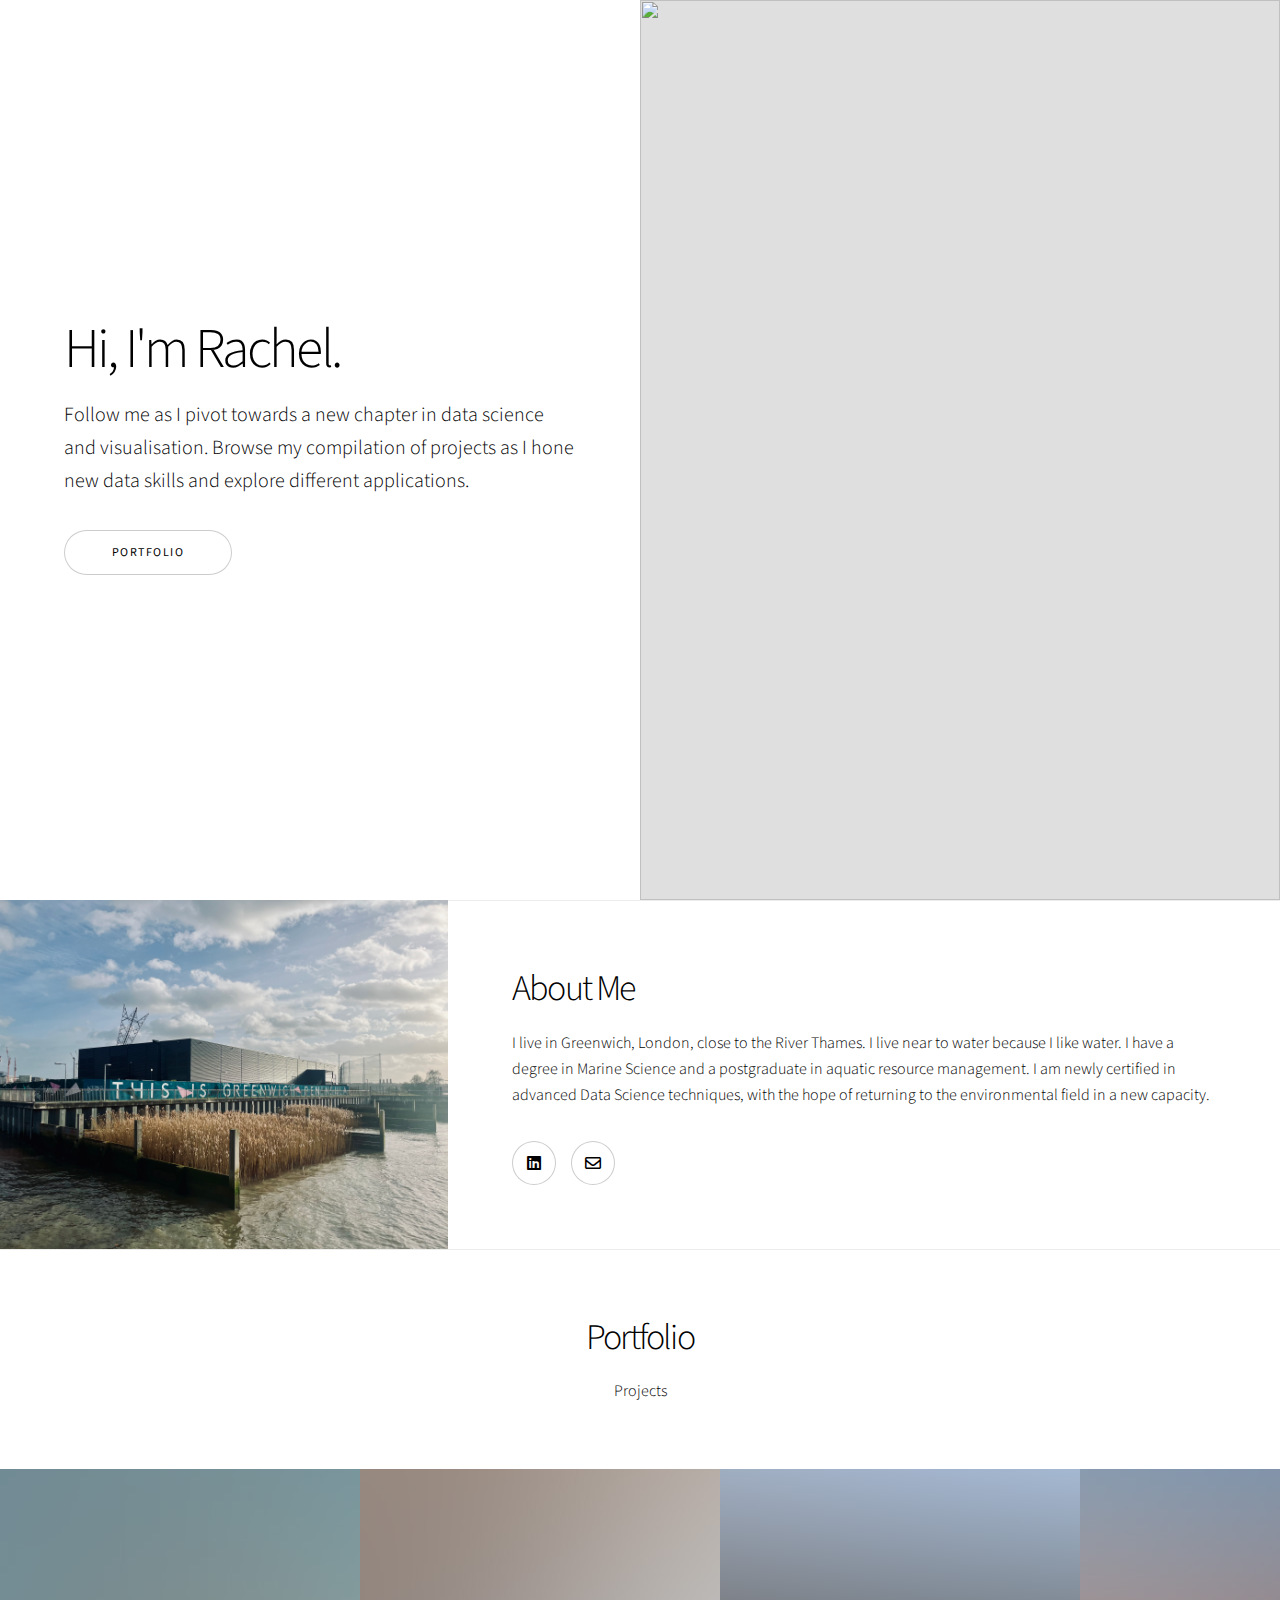
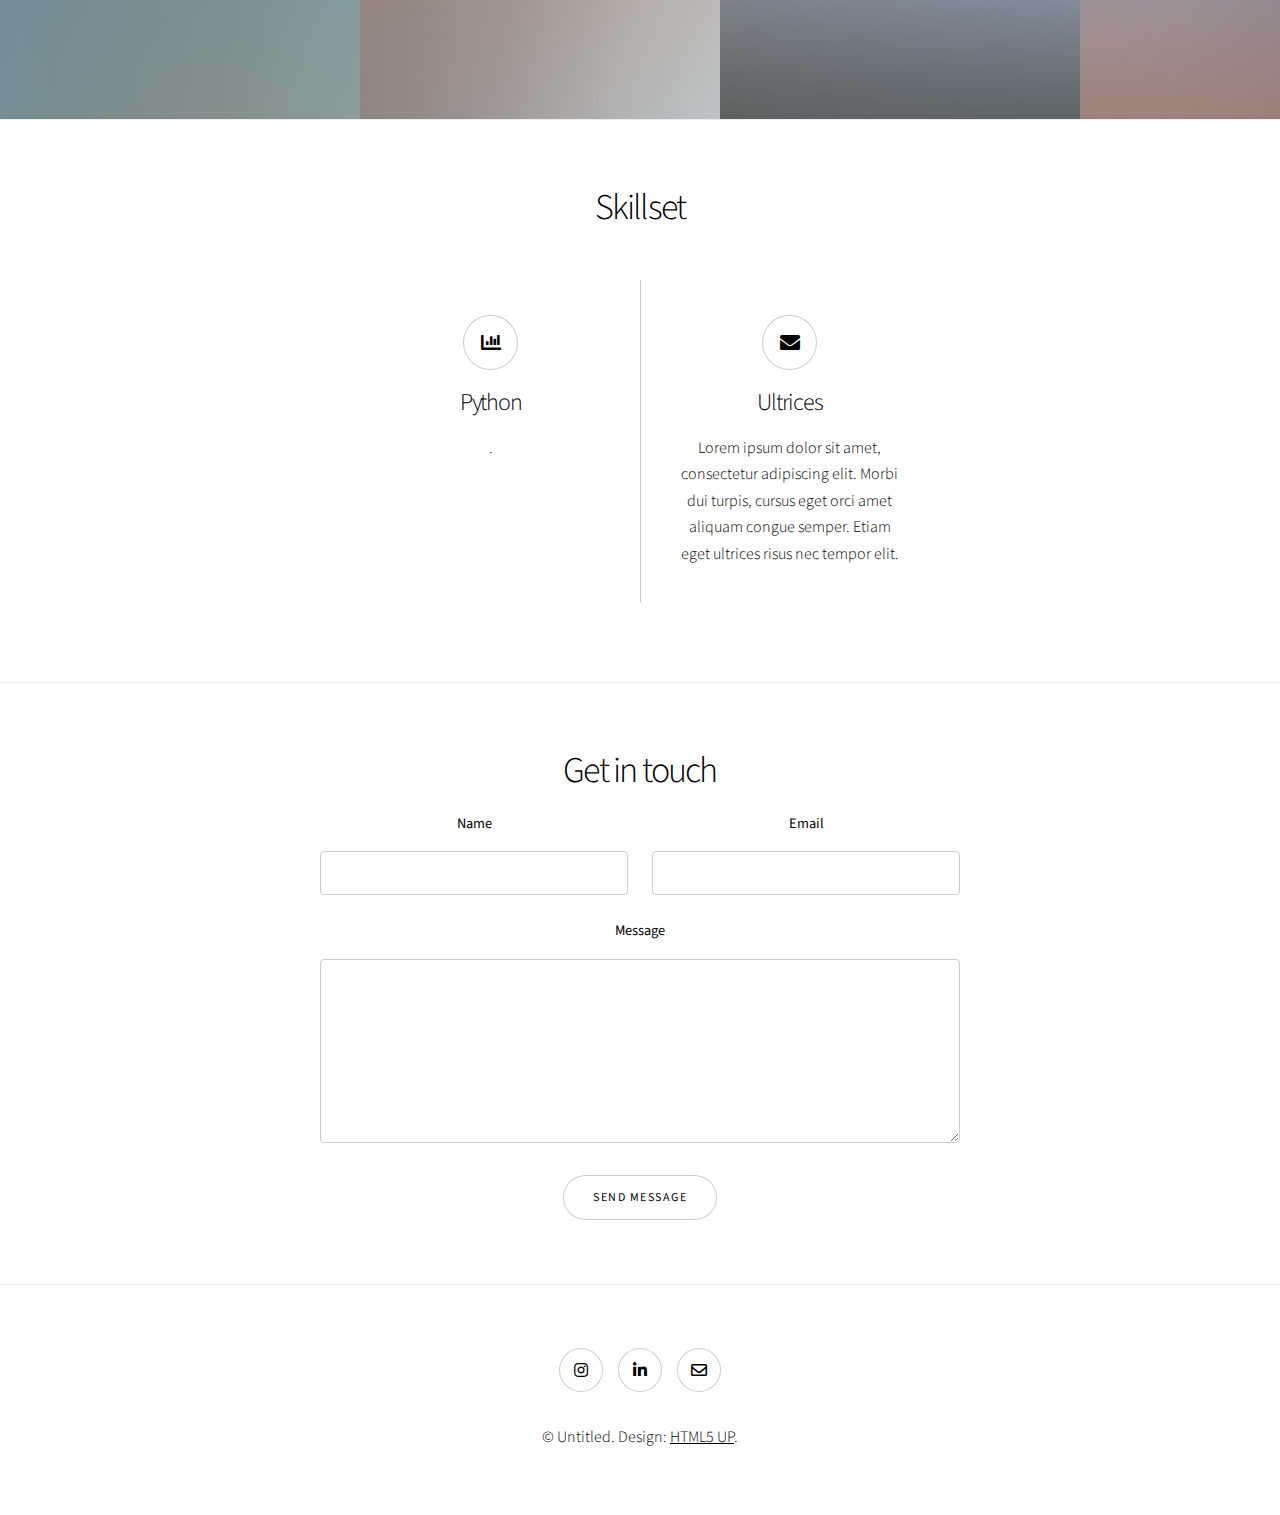
==== index.html @ 0d144db5 "button" ====
<!DOCTYPE HTML>
<!-- Story template -->
<html>
	<head>
        <!-- title of browser tab -->
		<title>Rachel Middlebrook</title>
		<meta charset="utf-8" />
		<meta name="viewport" content="width=device-width, initial-scale=1, user-scalable=no" />
		<link rel="stylesheet" href="assets/css/main.css" />
		<noscript><link rel="stylesheet" href="assets/css/noscript.css" /></noscript>
	</head>
	<body class="is-preload">

		<!-- Wrapper...divides into webpage sections/containers -->
			<div id="wrapper" class="divided">

				<!-- One -->
					<section class="banner style1 orient-left content-align-left image-position-right fullscreen onload-image-fade-in onload-content-fade-right">
						<div class="content">
							<h1>Hi, I'm Rachel.</h1>
							<p class="major">Follow me as I pivot towards a new chapter in data science and visualisation. Browse my compilation of projects as I hone new data skills and explore different applications.</p>
							<ul class="actions stacked">
								<li><a class="button big wide smooth-scroll-middle" onclick= "scrollToPortfolio()">Portfolio</a></li> 
							</ul>
						</div>
						<div class="image">
							<img src="images/profile.JPG" alt="" />
						</div>
					</section>

				<!-- Two_about me -->
					<section class="spotlight style1 orient-right content-align-left image-position-center onscroll-image-fade-in" id="first">
    <div class="content">
        <h2>About Me</h2>
        <p>I live in Greenwich, London, close to the River Thames. I live near to water because I like water. I have a degree in Marine Science and a postgraduate in aquatic resource management. I am newly certified in advanced Data Science techniques, with the hope of returning to the environmental field in a new capacity. </p>
        <div class="inner">
            <ul class="icons">
                <li><a href="#" class="icon brands style2 fa-linkedin"><span class="label">LinkedIN</span></a></li>
                <li><a href="#" class="icon style2 fa-envelope"><span class="label">Email</span></a></li>
            </ul>
        </div>
    </div>
    <div class="image">
        <img src="images/morden_thames.jpg" alt="" />
    </div>
</section>

	
				<!-- Three_portfolios -->
					<section id= "portfolio-section" class="wrapper style1 align-center">
						<div class="inner">
							<h2 id= "portfolio">Portfolio</h2>
							<p>Projects </p>
						</div>

						<!-- Gallery -->
							<div class="gallery style2 medium lightbox onscroll-fade-in">
								<article>
									<a href="images/gallery/fulls/01.jpg" class="image">
										<img src="images/gallery/thumbs/01.jpg" alt="" />
									</a>
									<div class="caption">
										<h3>London Airbnb</h3>
										<p>Exploratory Data Analysis.</p>
										<ul class="actions fixed">
											<li><span class="button small">Details</span></li>
										</ul>
									</div>
								</article>
								<article>
									<a href="images/gallery/fulls/02.jpg" class="image">
										<img src="images/gallery/thumbs/02.jpg" alt="" />
									</a>
									<div class="caption">
										<h3>Feugiat Lorem</h3>
										<p>Lorem ipsum dolor amet, consectetur magna etiam elit. Etiam sed ultrices.</p>
										<ul class="actions fixed">
											<li><span class="button small">Details</span></li>
										</ul>
									</div>
								</article>
								<article>
									<a href="images/gallery/fulls/03.jpg" class="image">
										<img src="images/gallery/thumbs/03.jpg" alt="" />
									</a>
									<div class="caption">
										<h3>Magna Amet</h3>
										<p>Lorem ipsum dolor amet, consectetur magna etiam elit. Etiam sed ultrices.</p>
										<ul class="actions fixed">
											<li><span class="button small">Details</span></li>
										</ul>
									</div>
								</article>
								<article>
									<a href="images/gallery/fulls/04.jpg" class="image">
										<img src="images/gallery/thumbs/04.jpg" alt="" />
									</a>
									<div class="caption">
										<h3>Sed Tempus</h3>
										<p>Lorem ipsum dolor amet, consectetur magna etiam elit. Etiam sed ultrices.</p>
										<ul class="actions fixed">
											<li><span class="button small">Details</span></li>
										</ul>
									</div>
								</article>
								<article>
									<a href="images/gallery/fulls/05.jpg" class="image">
										<img src="images/gallery/thumbs/05.jpg" alt="" />
									</a>
									<div class="caption">
										<h3>Ultrices Magna</h3>
										<p>Lorem ipsum dolor amet, consectetur magna etiam elit. Etiam sed ultrices.</p>
										<ul class="actions fixed">
											<li><span class="button small">Details</span></li>
										</ul>
									</div>
								</article>
								<article>
									<a href="images/gallery/fulls/06.jpg" class="image">
										<img src="images/gallery/thumbs/06.jpg" alt="" />
									</a>
									<div class="caption">
										<h3>Sed Tempus</h3>
										<p>Lorem ipsum dolor amet, consectetur magna etiam elit. Etiam sed ultrices.</p>
										<ul class="actions fixed">
											<li><span class="button small">Details</span></li>
										</ul>
									</div>
								</article>
								<article>
									<a href="images/gallery/fulls/07.jpg" class="image">
										<img src="images/gallery/thumbs/07.jpg" alt="" />
									</a>
									<div class="caption">
										<h3>Ipsum Lorem</h3>
										<p>Lorem ipsum dolor amet, consectetur magna etiam elit. Etiam sed ultrices.</p>
										<ul class="actions fixed">
											<li><span class="button small">Details</span></li>
										</ul>
									</div>
								</article>
								<article>
									<a href="images/gallery/fulls/08.jpg" class="image">
										<img src="images/gallery/thumbs/08.jpg" alt="" />
									</a>
									<div class="caption">
										<h3>Magna Risus</h3>
										<p>Lorem ipsum dolor amet, consectetur magna etiam elit. Etiam sed ultrices.</p>
										<ul class="actions fixed">
											<li><span class="button small">Details</span></li>
										</ul>
									</div>
								</article>
								<article>
									<a href="images/gallery/fulls/09.jpg" class="image">
										<img src="images/gallery/thumbs/09.jpg" alt="" />
									</a>
									<div class="caption">
										<h3>Tempus Dolor</h3>
										<p>Lorem ipsum dolor amet, consectetur magna etiam elit. Etiam sed ultrices.</p>
										<ul class="actions fixed">
											<li><span class="button small">Details</span></li>
										</ul>
									</div>
								</article>
								<article>
									<a href="images/gallery/fulls/10.jpg" class="image">
										<img src="images/gallery/thumbs/10.jpg" alt="" />
									</a>
									<div class="caption">
										<h3>Sed Etiam</h3>
										<p>Lorem ipsum dolor amet, consectetur magna etiam elit. Etiam sed ultrices.</p>
										<ul class="actions fixed">
											<li><span class="button small">Details</span></li>
										</ul>
									</div>
								</article>
								<article>
									<a href="images/gallery/fulls/11.jpg" class="image">
										<img src="images/gallery/thumbs/11.jpg" alt="" />
									</a>
									<div class="caption">
										<h3>Magna Lorem</h3>
										<p>Lorem ipsum dolor amet, consectetur magna etiam elit. Etiam sed ultrices.</p>
										<ul class="actions fixed">
											<li><span class="button small">Details</span></li>
										</ul>
									</div>
								</article>
								<article>
									<a href="images/gallery/fulls/12.jpg" class="image">
										<img src="images/gallery/thumbs/12.jpg" alt="" />
									</a>
									<div class="caption">
										<h3>Ipsum Dolor</h3>
										<p>Lorem ipsum dolor amet, consectetur magna etiam elit. Etiam sed ultrices.</p>
										<ul class="actions fixed">
											<li><span class="button small">Details</span></li>
										</ul>
									</div>
								</article>
							</div>

					</section>

				<!-- Six -->
					<section class="wrapper style1 align-center">
						<div class="inner">
							<h2>Skillset</h2>
							<p> </p>
							<div class="items style1 medium onscroll-fade-in">
								<section>
									<span class="icon solid style2 major fa-chart-bar"></span>
									<h3>Python</h3>
									<p>.</p>
								</section>

								<section>
									<span class="icon solid style2 major fa-envelope"></span>
									<h3>Ultrices</h3>
									<p>Lorem ipsum dolor sit amet, consectetur adipiscing elit. Morbi dui turpis, cursus eget orci amet aliquam congue semper. Etiam eget ultrices risus nec tempor elit.</p>
								</section>

							</div>
						</div>
					</section>

				<!-- Seven -->
					<section class="wrapper style1 align-center">
						<div class="inner medium">
							<h2>Get in touch</h2>
							<form method="post" action="#">
								<div class="fields">
									<div class="field half">
										<label for="name">Name</label>
										<input type="text" name="name" id="name" value="" />
									</div>
									<div class="field half">
										<label for="email">Email</label>
										<input type="email" name="email" id="email" value="" />
									</div>
									<div class="field">
										<label for="message">Message</label>
										<textarea name="message" id="message" rows="6"></textarea>
									</div>
								</div>
								<ul class="actions special">
									<li><input type="submit" name="submit" id="submit" value="Send Message" /></li>
								</ul>
							</form>

						</div>
					</section>

				<!-- Footer -->
					<footer class="wrapper style1 align-center">
						<div class="inner">
							<ul class="icons">
								<li><a href="#" class="icon brands style2 fa-instagram"><span class="label">Instagram</span></a></li>
								<li><a href="#" class="icon brands style2 fa-linkedin-in"><span class="label">LinkedIn</span></a></li>
								<li><a href="#" class="icon style2 fa-envelope"><span class="label">Email</span></a></li>
							</ul>
							<p>&copy; Untitled. Design: <a href="https://html5up.net">HTML5 UP</a>.</p>
						</div>
					</footer>

			</div>

		<!-- Scripts -->
			<script src="assets/js/jquery.min.js"></script>
			<script src="assets/js/jquery.scrollex.min.js"></script>
			<script src="assets/js/jquery.scrolly.min.js"></script>
			<script src="assets/js/browser.min.js"></script>
			<script src="assets/js/breakpoints.min.js"></script>
			<script src="assets/js/util.js"></script>
			<script src="assets/js/main.js"></script>

	</body>
</html>
---- assets/css/main.css ----
@import url(fontawesome-all.min.css);
@import url("https://fonts.googleapis.com/css?family=Source+Sans+Pro:300,300i,400,400i");

/*
	Story by HTML5 UP
	html5up.net | @ajlkn
	Free for personal and commercial use under the CCA 3.0 license (html5up.net/license)
*/

html, body, div, span, applet, object,
iframe, h1, h2, h3, h4, h5, h6, p, blockquote,
pre, a, abbr, acronym, address, big, cite,
code, del, dfn, em, img, ins, kbd, q, s, samp,
small, strike, strong, sub, sup, tt, var, b,
u, i, center, dl, dt, dd, ol, ul, li, fieldset,
form, label, legend, table, caption, tbody,
tfoot, thead, tr, th, td, article, aside,
canvas, details, embed, figure, figcaption,
footer, header, hgroup, menu, nav, output, ruby,
section, summary, time, mark, audio, video {
	margin: 0;
	padding: 0;
	border: 0;
	font-size: 100%;
	font: inherit;
	vertical-align: baseline;}

article, aside, details, figcaption, figure,
footer, header, hgroup, menu, nav, section {
	display: block;}

body {
	line-height: 1;
}

ol, ul {
	list-style: none;
}

blockquote, q {
	quotes: none;
}

	blockquote:before, blockquote:after, q:before, q:after {
		content: '';
		content: none;
	}

table {
	border-collapse: collapse;
	border-spacing: 0;
}

body {
	-webkit-text-size-adjust: none;
}

mark {
	background-color: transparent;
	color: inherit;
}

input::-moz-focus-inner {
	border: 0;
	padding: 0;
}

input, select, textarea {
	-moz-appearance: none;
	-webkit-appearance: none;
	-ms-appearance: none;
	appearance: none;
}

/* Basic */

	@-ms-viewport {
		width: device-width;
	}

	body {
		-ms-overflow-style: scrollbar;
	}

	@media screen and (max-width: 480px) {

		html, body {
			min-width: 320px;
		}

	}

	html {
		box-sizing: border-box;
	}

	*, *:before, *:after {
		box-sizing: inherit;
	}

	body {
		background: #ffffff;
	}

		body.is-preload *, body.is-preload *:before, body.is-preload *:after {
			-moz-animation: none !important;
			-webkit-animation: none !important;
			-ms-animation: none !important;
			animation: none !important;
			-moz-transition: none !important;
			-webkit-transition: none !important;
			-ms-transition: none !important;
			transition: none !important;
		}

/* Type */

	html {
		font-size: 18pt;
	}

		@media screen and (max-width: 1680px) {

			html {
				font-size: 14pt;
			}

		}

		@media screen and (max-width: 1280px) {

			html {
				font-size: 12pt;
			}

		}

		@media screen and (max-width: 736px) {

			html {
				font-size: 11pt;
			}

		}

		@media screen and (max-width: 360px) {

			html {
				font-size: 10pt;
			}

		}

	body {
		background-color: #ffffff;
		color: #000000;
	}

	body, input, select, textarea {
		font-family: "Source Sans Pro", Helvetica, sans-serif;
		font-size: 1rem;
		font-weight: 300;
		line-height: 1.65;
	}

	a {
		-moz-transition: color 0.2s ease-in-out;
		-webkit-transition: color 0.2s ease-in-out;
		-ms-transition: color 0.2s ease-in-out;
		transition: color 0.2s ease-in-out;
		text-decoration: underline;
	}

		a:hover {
			text-decoration: none;
		}

	strong, b {
		font-weight: 400;
	}

	em, i {
		font-style: italic;
	}

	p {
		margin: 0 0 2rem 0;
	}

		p.major {
			font-size: 1.25rem;
		}

	h1, h2, h3, h4, h5, h6 {
		font-weight: 300;
		line-height: 1.375;
		letter-spacing: -0.05em;
		margin: 0 0 1rem 0;
	}

		h1 a, h2 a, h3 a, h4 a, h5 a, h6 a {
			color: inherit;
			text-decoration: none;
		}

	h1 {
		font-size: 3.5rem;
		line-height: 1.2;
	}

	h2 {
		font-size: 2.25rem;
	}

	h3 {
		font-size: 1.5rem;
	}

	h4 {
		font-size: 1.1rem;
	}

	h5 {
		font-size: 0.9rem;
	}

	h6 {
		font-size: 0.7rem;
	}

	sub {
		font-size: 0.8rem;
		position: relative;
		top: 0.5rem;
	}

	sup {
		font-size: 0.8rem;
		position: relative;
		top: -0.5rem;
	}

	blockquote {
		border-left: solid 4px;
		font-style: italic;
		margin: 0 0 2rem 0;
		padding: 0.5rem 0 0.5rem 2rem;
	}

	code {
		border-radius: 4px;
		font-family: "Courier New", monospace;
		font-size: 0.9em;
		margin: 0 0.25rem;
		padding: 0.25rem 0.325rem;
	}

	pre {
		-webkit-overflow-scrolling: touch;
		font-family: "Courier New", monospace;
		font-size: 0.9em;
		margin: 0 0 2rem 0;
	}

		pre code {
			display: block;
			line-height: 1.5;
			padding: 0.75rem 1rem;
			overflow-x: auto;
		}

	hr {
		border: 0;
		border-bottom: solid 1px;
		margin: 2.5rem 0;
	}

		hr.major {
			margin: 3.5rem 0;
		}

	.align-left {
		text-align: left;
	}

	.align-center {
		text-align: center;
	}

	.align-right {
		text-align: right;
	}

	@media screen and (max-width: 736px) {

		p.major {
			font-size: 1.1rem;
		}

		h1 {
			font-size: 2.5rem;
		}

		h2 {
			font-size: 2rem;
		}

		h3 {
			font-size: 1.25rem;
		}

		h4 {
			font-size: 1rem;
		}

	}

	input, select, textarea {
		color: #000000;
	}

	a {
		color: #000000;
	}

		a:hover {
			color: #47D3E5;
		}

	strong, b {
		color: #000000;
	}

	h1, h2, h3, h4, h5, h6 {
		color: #000000;
	}

	blockquote {
		border-left-color: rgba(0, 0, 0, 0.2);
	}

	code {
		background: rgba(0, 0, 0, 0.05);
		border-color: rgba(0, 0, 0, 0.2);
	}

	hr {
		border-bottom-color: rgba(0, 0, 0, 0.2);
	}

/* Row */

	.row {
		display: flex;
		flex-wrap: wrap;
		box-sizing: border-box;
		align-items: stretch;
	}

		.row > * {
			box-sizing: border-box;
		}

		.row.gtr-uniform > * > :last-child {
			margin-bottom: 0;
		}

		.row.aln-left {
			justify-content: flex-start;
		}

		.row.aln-center {
			justify-content: center;
		}

		.row.aln-right {
			justify-content: flex-end;
		}

		.row.aln-top {
			align-items: flex-start;
		}

		.row.aln-middle {
			align-items: center;
		}

		.row.aln-bottom {
			align-items: flex-end;
		}

		.row > .imp {
			order: -1;
		}

		.row > .col-1 {
			width: 8.33333%;
		}

		.row > .off-1 {
			margin-left: 8.33333%;
		}

		.row > .col-2 {
			width: 16.66667%;
		}

		.row > .off-2 {
			margin-left: 16.66667%;
		}

		.row > .col-3 {
			width: 25%;
		}

		.row > .off-3 {
			margin-left: 25%;
		}

		.row > .col-4 {
			width: 33.33333%;
		}

		.row > .off-4 {
			margin-left: 33.33333%;
		}

		.row > .col-5 {
			width: 41.66667%;
		}

		.row > .off-5 {
			margin-left: 41.66667%;
		}

		.row > .col-6 {
			width: 50%;
		}

		.row > .off-6 {
			margin-left: 50%;
		}

		.row > .col-7 {
			width: 58.33333%;
		}

		.row > .off-7 {
			margin-left: 58.33333%;
		}

		.row > .col-8 {
			width: 66.66667%;
		}

		.row > .off-8 {
			margin-left: 66.66667%;
		}

		.row > .col-9 {
			width: 75%;
		}

		.row > .off-9 {
			margin-left: 75%;
		}

		.row > .col-10 {
			width: 83.33333%;
		}

		.row > .off-10 {
			margin-left: 83.33333%;
		}

		.row > .col-11 {
			width: 91.66667%;
		}

		.row > .off-11 {
			margin-left: 91.66667%;
		}

		.row > .col-12 {
			width: 100%;
		}

		.row > .off-12 {
			margin-left: 100%;
		}

		.row.gtr-0 {
			margin-top: 0;
			margin-left: 0rem;
		}

			.row.gtr-0 > * {
				padding: 0 0 0 0rem;
			}

			.row.gtr-0.gtr-uniform {
				margin-top: 0rem;
			}

				.row.gtr-0.gtr-uniform > * {
					padding-top: 0rem;
				}

		.row.gtr-25 {
			margin-top: 0;
			margin-left: -0.5rem;
		}

			.row.gtr-25 > * {
				padding: 0 0 0 0.5rem;
			}

			.row.gtr-25.gtr-uniform {
				margin-top: -0.5rem;
			}

				.row.gtr-25.gtr-uniform > * {
					padding-top: 0.5rem;
				}

		.row.gtr-50 {
			margin-top: 0;
			margin-left: -1rem;
		}

			.row.gtr-50 > * {
				padding: 0 0 0 1rem;
			}

			.row.gtr-50.gtr-uniform {
				margin-top: -1rem;
			}

				.row.gtr-50.gtr-uniform > * {
					padding-top: 1rem;
				}

		.row {
			margin-top: 0;
			margin-left: -2rem;
		}

			.row > * {
				padding: 0 0 0 2rem;
			}

			.row.gtr-uniform {
				margin-top: -2rem;
			}

				.row.gtr-uniform > * {
					padding-top: 2rem;
				}

		.row.gtr-150 {
			margin-top: 0;
			margin-left: -3rem;
		}

			.row.gtr-150 > * {
				padding: 0 0 0 3rem;
			}

			.row.gtr-150.gtr-uniform {
				margin-top: -3rem;
			}

				.row.gtr-150.gtr-uniform > * {
					padding-top: 3rem;
				}

		.row.gtr-200 {
			margin-top: 0;
			margin-left: -4rem;
		}

			.row.gtr-200 > * {
				padding: 0 0 0 4rem;
			}

			.row.gtr-200.gtr-uniform {
				margin-top: -4rem;
			}

				.row.gtr-200.gtr-uniform > * {
					padding-top: 4rem;
				}

		@media screen and (max-width: 1680px) {

			.row {
				display: flex;
				flex-wrap: wrap;
				box-sizing: border-box;
				align-items: stretch;
			}

				.row > * {
					box-sizing: border-box;
				}

				.row.gtr-uniform > * > :last-child {
					margin-bottom: 0;
				}

				.row.aln-left {
					justify-content: flex-start;
				}

				.row.aln-center {
					justify-content: center;
				}

				.row.aln-right {
					justify-content: flex-end;
				}

				.row.aln-top {
					align-items: flex-start;
				}

				.row.aln-middle {
					align-items: center;
				}

				.row.aln-bottom {
					align-items: flex-end;
				}

				.row > .imp-xlarge {
					order: -1;
				}

				.row > .col-1-xlarge {
					width: 8.33333%;
				}

				.row > .off-1-xlarge {
					margin-left: 8.33333%;
				}

				.row > .col-2-xlarge {
					width: 16.66667%;
				}

				.row > .off-2-xlarge {
					margin-left: 16.66667%;
				}

				.row > .col-3-xlarge {
					width: 25%;
				}

				.row > .off-3-xlarge {
					margin-left: 25%;
				}

				.row > .col-4-xlarge {
					width: 33.33333%;
				}

				.row > .off-4-xlarge {
					margin-left: 33.33333%;
				}

				.row > .col-5-xlarge {
					width: 41.66667%;
				}

				.row > .off-5-xlarge {
					margin-left: 41.66667%;
				}

				.row > .col-6-xlarge {
					width: 50%;
				}

				.row > .off-6-xlarge {
					margin-left: 50%;
				}

				.row > .col-7-xlarge {
					width: 58.33333%;
				}

				.row > .off-7-xlarge {
					margin-left: 58.33333%;
				}

				.row > .col-8-xlarge {
					width: 66.66667%;
				}

				.row > .off-8-xlarge {
					margin-left: 66.66667%;
				}

				.row > .col-9-xlarge {
					width: 75%;
				}

				.row > .off-9-xlarge {
					margin-left: 75%;
				}

				.row > .col-10-xlarge {
					width: 83.33333%;
				}

				.row > .off-10-xlarge {
					margin-left: 83.33333%;
				}

				.row > .col-11-xlarge {
					width: 91.66667%;
				}

				.row > .off-11-xlarge {
					margin-left: 91.66667%;
				}

				.row > .col-12-xlarge {
					width: 100%;
				}

				.row > .off-12-xlarge {
					margin-left: 100%;
				}

				.row.gtr-0 {
					margin-top: 0;
					margin-left: 0rem;
				}

					.row.gtr-0 > * {
						padding: 0 0 0 0rem;
					}

					.row.gtr-0.gtr-uniform {
						margin-top: 0rem;
					}

						.row.gtr-0.gtr-uniform > * {
							padding-top: 0rem;
						}

				.row.gtr-25 {
					margin-top: 0;
					margin-left: -0.5rem;
				}

					.row.gtr-25 > * {
						padding: 0 0 0 0.5rem;
					}

					.row.gtr-25.gtr-uniform {
						margin-top: -0.5rem;
					}

						.row.gtr-25.gtr-uniform > * {
							padding-top: 0.5rem;
						}

				.row.gtr-50 {
					margin-top: 0;
					margin-left: -1rem;
				}

					.row.gtr-50 > * {
						padding: 0 0 0 1rem;
					}

					.row.gtr-50.gtr-uniform {
						margin-top: -1rem;
					}

						.row.gtr-50.gtr-uniform > * {
							padding-top: 1rem;
						}

				.row {
					margin-top: 0;
					margin-left: -2rem;
				}

					.row > * {
						padding: 0 0 0 2rem;
					}

					.row.gtr-uniform {
						margin-top: -2rem;
					}

						.row.gtr-uniform > * {
							padding-top: 2rem;
						}

				.row.gtr-150 {
					margin-top: 0;
					margin-left: -3rem;
				}

					.row.gtr-150 > * {
						padding: 0 0 0 3rem;
					}

					.row.gtr-150.gtr-uniform {
						margin-top: -3rem;
					}

						.row.gtr-150.gtr-uniform > * {
							padding-top: 3rem;
						}

				.row.gtr-200 {
					margin-top: 0;
					margin-left: -4rem;
				}

					.row.gtr-200 > * {
						padding: 0 0 0 4rem;
					}

					.row.gtr-200.gtr-uniform {
						margin-top: -4rem;
					}

						.row.gtr-200.gtr-uniform > * {
							padding-top: 4rem;
						}

		}

		@media screen and (max-width: 1280px) {

			.row {
				display: flex;
				flex-wrap: wrap;
				box-sizing: border-box;
				align-items: stretch;
			}

				.row > * {
					box-sizing: border-box;
				}

				.row.gtr-uniform > * > :last-child {
					margin-bottom: 0;
				}

				.row.aln-left {
					justify-content: flex-start;
				}

				.row.aln-center {
					justify-content: center;
				}

				.row.aln-right {
					justify-content: flex-end;
				}

				.row.aln-top {
					align-items: flex-start;
				}

				.row.aln-middle {
					align-items: center;
				}

				.row.aln-bottom {
					align-items: flex-end;
				}

				.row > .imp-large {
					order: -1;
				}

				.row > .col-1-large {
					width: 8.33333%;
				}

				.row > .off-1-large {
					margin-left: 8.33333%;
				}

				.row > .col-2-large {
					width: 16.66667%;
				}

				.row > .off-2-large {
					margin-left: 16.66667%;
				}

				.row > .col-3-large {
					width: 25%;
				}

				.row > .off-3-large {
					margin-left: 25%;
				}

				.row > .col-4-large {
					width: 33.33333%;
				}

				.row > .off-4-large {
					margin-left: 33.33333%;
				}

				.row > .col-5-large {
					width: 41.66667%;
				}

				.row > .off-5-large {
					margin-left: 41.66667%;
				}

				.row > .col-6-large {
					width: 50%;
				}

				.row > .off-6-large {
					margin-left: 50%;
				}

				.row > .col-7-large {
					width: 58.33333%;
				}

				.row > .off-7-large {
					margin-left: 58.33333%;
				}

				.row > .col-8-large {
					width: 66.66667%;
				}

				.row > .off-8-large {
					margin-left: 66.66667%;
				}

				.row > .col-9-large {
					width: 75%;
				}

				.row > .off-9-large {
					margin-left: 75%;
				}

				.row > .col-10-large {
					width: 83.33333%;
				}

				.row > .off-10-large {
					margin-left: 83.33333%;
				}

				.row > .col-11-large {
					width: 91.66667%;
				}

				.row > .off-11-large {
					margin-left: 91.66667%;
				}

				.row > .col-12-large {
					width: 100%;
				}

				.row > .off-12-large {
					margin-left: 100%;
				}

				.row.gtr-0 {
					margin-top: 0;
					margin-left: 0rem;
				}

					.row.gtr-0 > * {
						padding: 0 0 0 0rem;
					}

					.row.gtr-0.gtr-uniform {
						margin-top: 0rem;
					}

						.row.gtr-0.gtr-uniform > * {
							padding-top: 0rem;
						}

				.row.gtr-25 {
					margin-top: 0;
					margin-left: -0.5rem;
				}

					.row.gtr-25 > * {
						padding: 0 0 0 0.5rem;
					}

					.row.gtr-25.gtr-uniform {
						margin-top: -0.5rem;
					}

						.row.gtr-25.gtr-uniform > * {
							padding-top: 0.5rem;
						}

				.row.gtr-50 {
					margin-top: 0;
					margin-left: -1rem;
				}

					.row.gtr-50 > * {
						padding: 0 0 0 1rem;
					}

					.row.gtr-50.gtr-uniform {
						margin-top: -1rem;
					}

						.row.gtr-50.gtr-uniform > * {
							padding-top: 1rem;
						}

				.row {
					margin-top: 0;
					margin-left: -2rem;
				}

					.row > * {
						padding: 0 0 0 2rem;
					}

					.row.gtr-uniform {
						margin-top: -2rem;
					}

						.row.gtr-uniform > * {
							padding-top: 2rem;
						}

				.row.gtr-150 {
					margin-top: 0;
					margin-left: -3rem;
				}

					.row.gtr-150 > * {
						padding: 0 0 0 3rem;
					}

					.row.gtr-150.gtr-uniform {
						margin-top: -3rem;
					}

						.row.gtr-150.gtr-uniform > * {
							padding-top: 3rem;
						}

				.row.gtr-200 {
					margin-top: 0;
					margin-left: -4rem;
				}

					.row.gtr-200 > * {
						padding: 0 0 0 4rem;
					}

					.row.gtr-200.gtr-uniform {
						margin-top: -4rem;
					}

						.row.gtr-200.gtr-uniform > * {
							padding-top: 4rem;
						}

		}

		@media screen and (max-width: 980px) {

			.row {
				display: flex;
				flex-wrap: wrap;
				box-sizing: border-box;
				align-items: stretch;
			}

				.row > * {
					box-sizing: border-box;
				}

				.row.gtr-uniform > * > :last-child {
					margin-bottom: 0;
				}

				.row.aln-left {
					justify-content: flex-start;
				}

				.row.aln-center {
					justify-content: center;
				}

				.row.aln-right {
					justify-content: flex-end;
				}

				.row.aln-top {
					align-items: flex-start;
				}

				.row.aln-middle {
					align-items: center;
				}

				.row.aln-bottom {
					align-items: flex-end;
				}

				.row > .imp-medium {
					order: -1;
				}

				.row > .col-1-medium {
					width: 8.33333%;
				}

				.row > .off-1-medium {
					margin-left: 8.33333%;
				}

				.row > .col-2-medium {
					width: 16.66667%;
				}

				.row > .off-2-medium {
					margin-left: 16.66667%;
				}

				.row > .col-3-medium {
					width: 25%;
				}

				.row > .off-3-medium {
					margin-left: 25%;
				}

				.row > .col-4-medium {
					width: 33.33333%;
				}

				.row > .off-4-medium {
					margin-left: 33.33333%;
				}

				.row > .col-5-medium {
					width: 41.66667%;
				}

				.row > .off-5-medium {
					margin-left: 41.66667%;
				}

				.row > .col-6-medium {
					width: 50%;
				}

				.row > .off-6-medium {
					margin-left: 50%;
				}

				.row > .col-7-medium {
					width: 58.33333%;
				}

				.row > .off-7-medium {
					margin-left: 58.33333%;
				}

				.row > .col-8-medium {
					width: 66.66667%;
				}

				.row > .off-8-medium {
					margin-left: 66.66667%;
				}

				.row > .col-9-medium {
					width: 75%;
				}

				.row > .off-9-medium {
					margin-left: 75%;
				}

				.row > .col-10-medium {
					width: 83.33333%;
				}

				.row > .off-10-medium {
					margin-left: 83.33333%;
				}

				.row > .col-11-medium {
					width: 91.66667%;
				}

				.row > .off-11-medium {
					margin-left: 91.66667%;
				}

				.row > .col-12-medium {
					width: 100%;
				}

				.row > .off-12-medium {
					margin-left: 100%;
				}

				.row.gtr-0 {
					margin-top: 0;
					margin-left: 0rem;
				}

					.row.gtr-0 > * {
						padding: 0 0 0 0rem;
					}

					.row.gtr-0.gtr-uniform {
						margin-top: 0rem;
					}

						.row.gtr-0.gtr-uniform > * {
							padding-top: 0rem;
						}

				.row.gtr-25 {
					margin-top: 0;
					margin-left: -0.5rem;
				}

					.row.gtr-25 > * {
						padding: 0 0 0 0.5rem;
					}

					.row.gtr-25.gtr-uniform {
						margin-top: -0.5rem;
					}

						.row.gtr-25.gtr-uniform > * {
							padding-top: 0.5rem;
						}

				.row.gtr-50 {
					margin-top: 0;
					margin-left: -1rem;
				}

					.row.gtr-50 > * {
						padding: 0 0 0 1rem;
					}

					.row.gtr-50.gtr-uniform {
						margin-top: -1rem;
					}

						.row.gtr-50.gtr-uniform > * {
							padding-top: 1rem;
						}

				.row {
					margin-top: 0;
					margin-left: -2rem;
				}

					.row > * {
						padding: 0 0 0 2rem;
					}

					.row.gtr-uniform {
						margin-top: -2rem;
					}

						.row.gtr-uniform > * {
							padding-top: 2rem;
						}

				.row.gtr-150 {
					margin-top: 0;
					margin-left: -3rem;
				}

					.row.gtr-150 > * {
						padding: 0 0 0 3rem;
					}

					.row.gtr-150.gtr-uniform {
						margin-top: -3rem;
					}

						.row.gtr-150.gtr-uniform > * {
							padding-top: 3rem;
						}

				.row.gtr-200 {
					margin-top: 0;
					margin-left: -4rem;
				}

					.row.gtr-200 > * {
						padding: 0 0 0 4rem;
					}

					.row.gtr-200.gtr-uniform {
						margin-top: -4rem;
					}

						.row.gtr-200.gtr-uniform > * {
							padding-top: 4rem;
						}

		}

		@media screen and (max-width: 736px) {

			.row {
				display: flex;
				flex-wrap: wrap;
				box-sizing: border-box;
				align-items: stretch;
			}

				.row > * {
					box-sizing: border-box;
				}

				.row.gtr-uniform > * > :last-child {
					margin-bottom: 0;
				}

				.row.aln-left {
					justify-content: flex-start;
				}

				.row.aln-center {
					justify-content: center;
				}

				.row.aln-right {
					justify-content: flex-end;
				}

				.row.aln-top {
					align-items: flex-start;
				}

				.row.aln-middle {
					align-items: center;
				}

				.row.aln-bottom {
					align-items: flex-end;
				}

				.row > .imp-small {
					order: -1;
				}

				.row > .col-1-small {
					width: 8.33333%;
				}

				.row > .off-1-small {
					margin-left: 8.33333%;
				}

				.row > .col-2-small {
					width: 16.66667%;
				}

				.row > .off-2-small {
					margin-left: 16.66667%;
				}

				.row > .col-3-small {
					width: 25%;
				}

				.row > .off-3-small {
					margin-left: 25%;
				}

				.row > .col-4-small {
					width: 33.33333%;
				}

				.row > .off-4-small {
					margin-left: 33.33333%;
				}

				.row > .col-5-small {
					width: 41.66667%;
				}

				.row > .off-5-small {
					margin-left: 41.66667%;
				}

				.row > .col-6-small {
					width: 50%;
				}

				.row > .off-6-small {
					margin-left: 50%;
				}

				.row > .col-7-small {
					width: 58.33333%;
				}

				.row > .off-7-small {
					margin-left: 58.33333%;
				}

				.row > .col-8-small {
					width: 66.66667%;
				}

				.row > .off-8-small {
					margin-left: 66.66667%;
				}

				.row > .col-9-small {
					width: 75%;
				}

				.row > .off-9-small {
					margin-left: 75%;
				}

				.row > .col-10-small {
					width: 83.33333%;
				}

				.row > .off-10-small {
					margin-left: 83.33333%;
				}

				.row > .col-11-small {
					width: 91.66667%;
				}

				.row > .off-11-small {
					margin-left: 91.66667%;
				}

				.row > .col-12-small {
					width: 100%;
				}

				.row > .off-12-small {
					margin-left: 100%;
				}

				.row.gtr-0 {
					margin-top: 0;
					margin-left: 0rem;
				}

					.row.gtr-0 > * {
						padding: 0 0 0 0rem;
					}

					.row.gtr-0.gtr-uniform {
						margin-top: 0rem;
					}

						.row.gtr-0.gtr-uniform > * {
							padding-top: 0rem;
						}

				.row.gtr-25 {
					margin-top: 0;
					margin-left: -0.5rem;
				}

					.row.gtr-25 > * {
						padding: 0 0 0 0.5rem;
					}

					.row.gtr-25.gtr-uniform {
						margin-top: -0.5rem;
					}

						.row.gtr-25.gtr-uniform > * {
							padding-top: 0.5rem;
						}

				.row.gtr-50 {
					margin-top: 0;
					margin-left: -1rem;
				}

					.row.gtr-50 > * {
						padding: 0 0 0 1rem;
					}

					.row.gtr-50.gtr-uniform {
						margin-top: -1rem;
					}

						.row.gtr-50.gtr-uniform > * {
							padding-top: 1rem;
						}

				.row {
					margin-top: 0;
					margin-left: -2rem;
				}

					.row > * {
						padding: 0 0 0 2rem;
					}

					.row.gtr-uniform {
						margin-top: -2rem;
					}

						.row.gtr-uniform > * {
							padding-top: 2rem;
						}

				.row.gtr-150 {
					margin-top: 0;
					margin-left: -3rem;
				}

					.row.gtr-150 > * {
						padding: 0 0 0 3rem;
					}

					.row.gtr-150.gtr-uniform {
						margin-top: -3rem;
					}

						.row.gtr-150.gtr-uniform > * {
							padding-top: 3rem;
						}

				.row.gtr-200 {
					margin-top: 0;
					margin-left: -4rem;
				}

					.row.gtr-200 > * {
						padding: 0 0 0 4rem;
					}

					.row.gtr-200.gtr-uniform {
						margin-top: -4rem;
					}

						.row.gtr-200.gtr-uniform > * {
							padding-top: 4rem;
						}

		}

		@media screen and (max-width: 480px) {

			.row {
				display: flex;
				flex-wrap: wrap;
				box-sizing: border-box;
				align-items: stretch;
			}

				.row > * {
					box-sizing: border-box;
				}

				.row.gtr-uniform > * > :last-child {
					margin-bottom: 0;
				}

				.row.aln-left {
					justify-content: flex-start;
				}

				.row.aln-center {
					justify-content: center;
				}

				.row.aln-right {
					justify-content: flex-end;
				}

				.row.aln-top {
					align-items: flex-start;
				}

				.row.aln-middle {
					align-items: center;
				}

				.row.aln-bottom {
					align-items: flex-end;
				}

				.row > .imp-xsmall {
					order: -1;
				}

				.row > .col-1-xsmall {
					width: 8.33333%;
				}

				.row > .off-1-xsmall {
					margin-left: 8.33333%;
				}

				.row > .col-2-xsmall {
					width: 16.66667%;
				}

				.row > .off-2-xsmall {
					margin-left: 16.66667%;
				}

				.row > .col-3-xsmall {
					width: 25%;
				}

				.row > .off-3-xsmall {
					margin-left: 25%;
				}

				.row > .col-4-xsmall {
					width: 33.33333%;
				}

				.row > .off-4-xsmall {
					margin-left: 33.33333%;
				}

				.row > .col-5-xsmall {
					width: 41.66667%;
				}

				.row > .off-5-xsmall {
					margin-left: 41.66667%;
				}

				.row > .col-6-xsmall {
					width: 50%;
				}

				.row > .off-6-xsmall {
					margin-left: 50%;
				}

				.row > .col-7-xsmall {
					width: 58.33333%;
				}

				.row > .off-7-xsmall {
					margin-left: 58.33333%;
				}

				.row > .col-8-xsmall {
					width: 66.66667%;
				}

				.row > .off-8-xsmall {
					margin-left: 66.66667%;
				}

				.row > .col-9-xsmall {
					width: 75%;
				}

				.row > .off-9-xsmall {
					margin-left: 75%;
				}

				.row > .col-10-xsmall {
					width: 83.33333%;
				}

				.row > .off-10-xsmall {
					margin-left: 83.33333%;
				}

				.row > .col-11-xsmall {
					width: 91.66667%;
				}

				.row > .off-11-xsmall {
					margin-left: 91.66667%;
				}

				.row > .col-12-xsmall {
					width: 100%;
				}

				.row > .off-12-xsmall {
					margin-left: 100%;
				}

				.row.gtr-0 {
					margin-top: 0;
					margin-left: 0rem;
				}

					.row.gtr-0 > * {
						padding: 0 0 0 0rem;
					}

					.row.gtr-0.gtr-uniform {
						margin-top: 0rem;
					}

						.row.gtr-0.gtr-uniform > * {
							padding-top: 0rem;
						}

				.row.gtr-25 {
					margin-top: 0;
					margin-left: -0.5rem;
				}

					.row.gtr-25 > * {
						padding: 0 0 0 0.5rem;
					}

					.row.gtr-25.gtr-uniform {
						margin-top: -0.5rem;
					}

						.row.gtr-25.gtr-uniform > * {
							padding-top: 0.5rem;
						}

				.row.gtr-50 {
					margin-top: 0;
					margin-left: -1rem;
				}

					.row.gtr-50 > * {
						padding: 0 0 0 1rem;
					}

					.row.gtr-50.gtr-uniform {
						margin-top: -1rem;
					}

						.row.gtr-50.gtr-uniform > * {
							padding-top: 1rem;
						}

				.row {
					margin-top: 0;
					margin-left: -2rem;
				}

					.row > * {
						padding: 0 0 0 2rem;
					}

					.row.gtr-uniform {
						margin-top: -2rem;
					}

						.row.gtr-uniform > * {
							padding-top: 2rem;
						}

				.row.gtr-150 {
					margin-top: 0;
					margin-left: -3rem;
				}

					.row.gtr-150 > * {
						padding: 0 0 0 3rem;
					}

					.row.gtr-150.gtr-uniform {
						margin-top: -3rem;
					}

						.row.gtr-150.gtr-uniform > * {
							padding-top: 3rem;
						}

				.row.gtr-200 {
					margin-top: 0;
					margin-left: -4rem;
				}

					.row.gtr-200 > * {
						padding: 0 0 0 4rem;
					}

					.row.gtr-200.gtr-uniform {
						margin-top: -4rem;
					}

						.row.gtr-200.gtr-uniform > * {
							padding-top: 4rem;
						}

		}

		@media screen and (max-width: 360px) {

			.row {
				display: flex;
				flex-wrap: wrap;
				box-sizing: border-box;
				align-items: stretch;
			}

				.row > * {
					box-sizing: border-box;
				}

				.row.gtr-uniform > * > :last-child {
					margin-bottom: 0;
				}

				.row.aln-left {
					justify-content: flex-start;
				}

				.row.aln-center {
					justify-content: center;
				}

				.row.aln-right {
					justify-content: flex-end;
				}

				.row.aln-top {
					align-items: flex-start;
				}

				.row.aln-middle {
					align-items: center;
				}

				.row.aln-bottom {
					align-items: flex-end;
				}

				.row > .imp-xxsmall {
					order: -1;
				}

				.row > .col-1-xxsmall {
					width: 8.33333%;
				}

				.row > .off-1-xxsmall {
					margin-left: 8.33333%;
				}

				.row > .col-2-xxsmall {
					width: 16.66667%;
				}

				.row > .off-2-xxsmall {
					margin-left: 16.66667%;
				}

				.row > .col-3-xxsmall {
					width: 25%;
				}

				.row > .off-3-xxsmall {
					margin-left: 25%;
				}

				.row > .col-4-xxsmall {
					width: 33.33333%;
				}

				.row > .off-4-xxsmall {
					margin-left: 33.33333%;
				}

				.row > .col-5-xxsmall {
					width: 41.66667%;
				}

				.row > .off-5-xxsmall {
					margin-left: 41.66667%;
				}

				.row > .col-6-xxsmall {
					width: 50%;
				}

				.row > .off-6-xxsmall {
					margin-left: 50%;
				}

				.row > .col-7-xxsmall {
					width: 58.33333%;
				}

				.row > .off-7-xxsmall {
					margin-left: 58.33333%;
				}

				.row > .col-8-xxsmall {
					width: 66.66667%;
				}

				.row > .off-8-xxsmall {
					margin-left: 66.66667%;
				}

				.row > .col-9-xxsmall {
					width: 75%;
				}

				.row > .off-9-xxsmall {
					margin-left: 75%;
				}

				.row > .col-10-xxsmall {
					width: 83.33333%;
				}

				.row > .off-10-xxsmall {
					margin-left: 83.33333%;
				}

				.row > .col-11-xxsmall {
					width: 91.66667%;
				}

				.row > .off-11-xxsmall {
					margin-left: 91.66667%;
				}

				.row > .col-12-xxsmall {
					width: 100%;
				}

				.row > .off-12-xxsmall {
					margin-left: 100%;
				}

				.row.gtr-0 {
					margin-top: 0;
					margin-left: 0rem;
				}

					.row.gtr-0 > * {
						padding: 0 0 0 0rem;
					}

					.row.gtr-0.gtr-uniform {
						margin-top: 0rem;
					}

						.row.gtr-0.gtr-uniform > * {
							padding-top: 0rem;
						}

				.row.gtr-25 {
					margin-top: 0;
					margin-left: -0.5rem;
				}

					.row.gtr-25 > * {
						padding: 0 0 0 0.5rem;
					}

					.row.gtr-25.gtr-uniform {
						margin-top: -0.5rem;
					}

						.row.gtr-25.gtr-uniform > * {
							padding-top: 0.5rem;
						}

				.row.gtr-50 {
					margin-top: 0;
					margin-left: -1rem;
				}

					.row.gtr-50 > * {
						padding: 0 0 0 1rem;
					}

					.row.gtr-50.gtr-uniform {
						margin-top: -1rem;
					}

						.row.gtr-50.gtr-uniform > * {
							padding-top: 1rem;
						}

				.row {
					margin-top: 0;
					margin-left: -2rem;
				}

					.row > * {
						padding: 0 0 0 2rem;
					}

					.row.gtr-uniform {
						margin-top: -2rem;
					}

						.row.gtr-uniform > * {
							padding-top: 2rem;
						}

				.row.gtr-150 {
					margin-top: 0;
					margin-left: -3rem;
				}

					.row.gtr-150 > * {
						padding: 0 0 0 3rem;
					}

					.row.gtr-150.gtr-uniform {
						margin-top: -3rem;
					}

						.row.gtr-150.gtr-uniform > * {
							padding-top: 3rem;
						}

				.row.gtr-200 {
					margin-top: 0;
					margin-left: -4rem;
				}

					.row.gtr-200 > * {
						padding: 0 0 0 4rem;
					}

					.row.gtr-200.gtr-uniform {
						margin-top: -4rem;
					}

						.row.gtr-200.gtr-uniform > * {
							padding-top: 4rem;
						}

		}

/* Box */

	.box {
		border-radius: 4px;
		border: solid 1px;
		margin-bottom: 2rem;
		padding: 1.5rem;
	}

		.box > :last-child,
		.box > :last-child > :last-child,
		.box > :last-child > :last-child > :last-child {
			margin-bottom: 0;
		}

		.box.alt {
			border: 0;
			border-radius: 0;
			padding: 0;
		}

	.box {
		border-color: rgba(0, 0, 0, 0.2);
	}

/* Button */

	input[type="submit"],
	input[type="reset"],
	input[type="button"],
	button,
	.button {
		-moz-appearance: none;
		-webkit-appearance: none;
		-ms-appearance: none;
		appearance: none;
		-moz-transition: background-color 0.2s ease-in-out, box-shadow 0.2s ease-in-out, color 0.2s ease-in-out;
		-webkit-transition: background-color 0.2s ease-in-out, box-shadow 0.2s ease-in-out, color 0.2s ease-in-out;
		-ms-transition: background-color 0.2s ease-in-out, box-shadow 0.2s ease-in-out, color 0.2s ease-in-out;
		transition: background-color 0.2s ease-in-out, box-shadow 0.2s ease-in-out, color 0.2s ease-in-out;
		border: 0;
		cursor: pointer;
		display: inline-block;
		font-weight: 400;
		letter-spacing: 0.125em;
		text-align: center;
		text-decoration: none;
		text-transform: uppercase;
		white-space: nowrap;
		font-size: 0.75rem;
		max-width: 20rem;
		height: 3.75em;
		line-height: 3.75em;
		border-radius: 3.75em;
		padding: 0 2.5em;
		text-overflow: ellipsis;
		overflow: hidden;
	}

		input[type="submit"].icon:before,
		input[type="reset"].icon:before,
		input[type="button"].icon:before,
		button.icon:before,
		.button.icon:before {
			margin-right: 0.5rem;
		}

		input[type="submit"].fit,
		input[type="reset"].fit,
		input[type="button"].fit,
		button.fit,
		.button.fit {
			width: 100%;
		}

		input[type="submit"].small,
		input[type="reset"].small,
		input[type="button"].small,
		button.small,
		.button.small {
			font-size: 0.6rem;
			height: 3.325em;
			line-height: 3.325em;
			border-radius: 3.325em;
			padding: 0 2em;
		}

		input[type="submit"].large,
		input[type="reset"].large,
		input[type="button"].large,
		button.large,
		.button.large {
			font-size: 0.8rem;
			height: 4em;
			line-height: 4em;
			border-radius: 4em;
			padding: 0 3em;
		}

		input[type="submit"].wide,
		input[type="reset"].wide,
		input[type="button"].wide,
		button.wide,
		.button.wide {
			min-width: 14em;
		}

		input[type="submit"].disabled, input[type="submit"]:disabled,
		input[type="reset"].disabled,
		input[type="reset"]:disabled,
		input[type="button"].disabled,
		input[type="button"]:disabled,
		button.disabled,
		button:disabled,
		.button.disabled,
		.button:disabled {
			pointer-events: none;
			opacity: 0.25;
		}

	input[type="submit"],
	input[type="reset"],
	input[type="button"],
	button,
	.button {
		background-color: transparent;
		box-shadow: inset 0 0 0 1px rgba(0, 0, 0, 0.2);
		color: #000000 !important;
	}

		input[type="submit"]:hover,
		input[type="reset"]:hover,
		input[type="button"]:hover,
		button:hover,
		.button:hover {
			box-shadow: inset 0 0 0 1px #47D3E5;
			color: #47D3E5 !important;
		}

		input[type="submit"]:active,
		input[type="reset"]:active,
		input[type="button"]:active,
		button:active,
		.button:active {
			background-color: rgba(71, 211, 229, 0.2);
			box-shadow: inset 0 0 0 1px #47D3E5;
			color: #47D3E5 !important;
		}

		input[type="submit"].primary,
		input[type="reset"].primary,
		input[type="button"].primary,
		button.primary,
		.button.primary {
			background-color: #000000;
			box-shadow: none;
			color: #ffffff !important;
		}

			input[type="submit"].primary:hover,
			input[type="reset"].primary:hover,
			input[type="button"].primary:hover,
			button.primary:hover,
			.button.primary:hover {
				background-color: #47D3E5;
			}

			input[type="submit"].primary:active,
			input[type="reset"].primary:active,
			input[type="button"].primary:active,
			button.primary:active,
			.button.primary:active {
				background-color: #1ebdd1;
			}

/* Form */

	form {
		margin: 0 0 2rem 0;
	}

		form > :last-child {
			margin-bottom: 0;
		}

		form > .fields {
			display: -moz-flex;
			display: -webkit-flex;
			display: -ms-flex;
			display: flex;
			-moz-flex-wrap: wrap;
			-webkit-flex-wrap: wrap;
			-ms-flex-wrap: wrap;
			flex-wrap: wrap;
			width: calc(100% + 3rem);
			margin: -1.5rem 0 2rem -1.5rem;
		}

			form > .fields > .field {
				-moz-flex-grow: 0;
				-webkit-flex-grow: 0;
				-ms-flex-grow: 0;
				flex-grow: 0;
				-moz-flex-shrink: 0;
				-webkit-flex-shrink: 0;
				-ms-flex-shrink: 0;
				flex-shrink: 0;
				padding: 1.5rem 0 0 1.5rem;
				width: calc(100% - 1.5rem);
			}

				form > .fields > .field.half {
					width: calc(50% - 0.75rem);
				}

				form > .fields > .field.third {
					width: calc(100%/3 - 0.5rem);
				}

				form > .fields > .field.quarter {
					width: calc(25% - 0.375rem);
				}

		@media screen and (max-width: 480px) {

			form > .fields {
				width: calc(100% + 3rem);
				margin: -1.5rem 0 2rem -1.5rem;
			}

				form > .fields > .field {
					padding: 1.5rem 0 0 1.5rem;
					width: calc(100% - 1.5rem);
				}

					form > .fields > .field.half {
						width: calc(100% - 1.5rem);
					}

					form > .fields > .field.third {
						width: calc(100% - 1.5rem);
					}

					form > .fields > .field.quarter {
						width: calc(100% - 1.5rem);
					}

		}

	label {
		display: block;
		font-size: 0.9rem;
		font-weight: 400;
		margin: 0 0 1rem 0;
	}

	input[type="text"],
	input[type="password"],
	input[type="email"],
	input[type="tel"],
	input[type="search"],
	input[type="url"],
	select,
	textarea {
		-moz-appearance: none;
		-webkit-appearance: none;
		-ms-appearance: none;
		appearance: none;
		background-color: transparent;
		border-radius: 4px;
		border: none;
		border: solid 1px;
		color: inherit;
		display: block;
		outline: 0;
		padding: 0 0.825rem;
		text-decoration: none;
		width: 100%;
	}

		input[type="text"]:invalid,
		input[type="password"]:invalid,
		input[type="email"]:invalid,
		input[type="tel"]:invalid,
		input[type="search"]:invalid,
		input[type="url"]:invalid,
		select:invalid,
		textarea:invalid {
			box-shadow: none;
		}

	select {
		background-size: 1.25rem;
		background-repeat: no-repeat;
		background-position: calc(100% - 1rem) center;
		height: 2.75rem;
		padding-right: 2.75rem;
		text-overflow: ellipsis;
	}

		select:focus::-ms-value {
			background-color: transparent;
		}

		select::-ms-expand {
			display: none;
		}

	input[type="text"],
	input[type="password"],
	input[type="email"],
	input[type="tel"],
	input[type="search"],
	input[type="url"],
	select {
		height: 2.75rem;
	}

	textarea {
		padding: 0.75rem 1rem;
	}

	input[type="checkbox"],
	input[type="radio"] {
		-moz-appearance: none;
		-webkit-appearance: none;
		-ms-appearance: none;
		appearance: none;
		display: block;
		float: left;
		margin-right: -2rem;
		opacity: 0;
		width: 1rem;
		z-index: -1;
	}

		input[type="checkbox"] + label,
		input[type="radio"] + label {
			text-decoration: none;
			-moz-user-select: none;
			-webkit-user-select: none;
			-ms-user-select: none;
			user-select: none;
			cursor: pointer;
			display: inline-block;
			font-size: 1rem;
			font-weight: 300;
			padding-left: 2.4rem;
			padding-right: 0.75rem;
			position: relative;
			margin-bottom: 0;
		}

			input[type="checkbox"] + label:before,
			input[type="radio"] + label:before {
				-moz-osx-font-smoothing: grayscale;
				-webkit-font-smoothing: antialiased;
				display: inline-block;
				font-style: normal;
				font-variant: normal;
				text-rendering: auto;
				line-height: 1;
				text-transform: none !important;
				font-family: 'Font Awesome 5 Free';
				font-weight: 900;
			}

			input[type="checkbox"] + label:before,
			input[type="radio"] + label:before {
				border-radius: 4px;
				border: solid 1px;
				content: '';
				display: inline-block;
				font-size: 0.8rem;
				height: 1.65rem;
				left: 0;
				line-height: 1.65rem;
				position: absolute;
				text-align: center;
				top: 0;
				width: 1.65rem;
			}

		input[type="checkbox"]:checked + label:before,
		input[type="radio"]:checked + label:before {
			content: '\f00c';
		}

	input[type="checkbox"] + label:before {
		border-radius: 4px;
	}

	input[type="radio"] + label:before {
		border-radius: 100%;
	}

	::-webkit-input-placeholder {
		opacity: 1.0;
	}

	:-moz-placeholder {
		opacity: 1.0;
	}

	::-moz-placeholder {
		opacity: 1.0;
	}

	:-ms-input-placeholder {
		opacity: 1.0;
	}

	label {
		color: #000000;
	}

	input[type="text"],
	input[type="password"],
	input[type="email"],
	input[type="tel"],
	input[type="search"],
	input[type="url"],
	select,
	textarea {
		border-color: rgba(0, 0, 0, 0.2);
	}

		input[type="text"]:focus,
		input[type="password"]:focus,
		input[type="email"]:focus,
		input[type="tel"]:focus,
		input[type="search"]:focus,
		input[type="url"]:focus,
		select:focus,
		textarea:focus {
			border-color: #47D3E5;
			box-shadow: 0 0 0 1px #47D3E5;
		}

	select {
		background-image: url("data:image/svg+xml;charset=utf8,%3Csvg xmlns='http://www.w3.org/2000/svg' width='40' height='40' preserveAspectRatio='none' viewBox='0 0 40 40'%3E%3Cpath d='M9.4,12.3l10.4,10.4l10.4-10.4c0.2-0.2,0.5-0.4,0.9-0.4c0.3,0,0.6,0.1,0.9,0.4l3.3,3.3c0.2,0.2,0.4,0.5,0.4,0.9 c0,0.4-0.1,0.6-0.4,0.9L20.7,31.9c-0.2,0.2-0.5,0.4-0.9,0.4c-0.3,0-0.6-0.1-0.9-0.4L4.3,17.3c-0.2-0.2-0.4-0.5-0.4-0.9 c0-0.4,0.1-0.6,0.4-0.9l3.3-3.3c0.2-0.2,0.5-0.4,0.9-0.4S9.1,12.1,9.4,12.3z' fill='rgba(0, 0, 0, 0.2)' /%3E%3C/svg%3E");
	}

		select option {
			color: #000000;
			background: #ffffff;
		}

	input[type="checkbox"] + label,
	input[type="radio"] + label {
		color: #000000;
	}

		input[type="checkbox"] + label:before,
		input[type="radio"] + label:before {
			border-color: rgba(0, 0, 0, 0.2);
		}

	input[type="checkbox"]:checked + label:before,
	input[type="radio"]:checked + label:before {
		background-color: #000000;
		border-color: #000000;
		color: #ffffff;
	}

	input[type="checkbox"]:focus + label:before,
	input[type="radio"]:focus + label:before {
		border-color: #47D3E5;
		box-shadow: 0 0 0 1px #47D3E5;
	}

	::-webkit-input-placeholder {
		color: rgba(0, 0, 0, 0.75) !important;
	}

	:-moz-placeholder {
		color: rgba(0, 0, 0, 0.75) !important;
	}

	::-moz-placeholder {
		color: rgba(0, 0, 0, 0.75) !important;
	}

	:-ms-input-placeholder {
		color: rgba(0, 0, 0, 0.75) !important;
	}

/* Icon */

	.icon {
		text-decoration: none;
		border-bottom: none;
		position: relative;
		text-align: center;
	}

		.icon:before {
			-moz-osx-font-smoothing: grayscale;
			-webkit-font-smoothing: antialiased;
			display: inline-block;
			font-style: normal;
			font-variant: normal;
			text-rendering: auto;
			line-height: 1;
			text-transform: none !important;
			font-family: 'Font Awesome 5 Free';
			font-weight: 400;
		}

		.icon > .label {
			display: none;
		}

		.icon:before {
			line-height: inherit;
		}

		.icon.solid:before {
			font-weight: 900;
		}

		.icon.brands:before {
			font-family: 'Font Awesome 5 Brands';
		}

		.icon.style2:before {
			border-radius: 2.75em;
			display: inline-block;
			height: 2.75em;
			line-height: 2.75em;
			width: 2.75em;
		}

		.icon.major {
			display: block;
			margin: 0 0 1rem 0;
		}

			.icon.major:before {
				font-size: 1.25rem;
			}

	a.icon.style2:before {
		-moz-transition: background-color 0.2s ease-in-out, box-shadow 0.2s ease-in-out, color 0.2s ease-in-out;
		-webkit-transition: background-color 0.2s ease-in-out, box-shadow 0.2s ease-in-out, color 0.2s ease-in-out;
		-ms-transition: background-color 0.2s ease-in-out, box-shadow 0.2s ease-in-out, color 0.2s ease-in-out;
		transition: background-color 0.2s ease-in-out, box-shadow 0.2s ease-in-out, color 0.2s ease-in-out;
	}

	.icon.style2:before {
		box-shadow: inset 0 0 0 1px rgba(0, 0, 0, 0.2);
	}

	a.icon.style2:hover:before {
		box-shadow: inset 0 0 0 1px #47D3E5;
		color: #47D3E5;
	}

	a.icon.style2:active:before {
		background-color: rgba(71, 211, 229, 0.1);
		box-shadow: inset 0 0 0 1px #47D3E5;
		color: #47D3E5;
	}

/* Image */

	.image {
		border: 0;
		border-radius: 4px;
		display: inline-block;
		position: relative;
	}

		.image img {
			display: block;
			border-radius: 4px;
		}

		.image.left, .image.right {
			width: 40%;
			max-width: 10rem;
		}

			.image.left img, .image.right img {
				width: 100%;
			}

		.image.left {
			float: left;
			margin: 0 1.5rem 1rem 0;
			top: 0.25rem;
		}

		.image.right {
			float: right;
			margin: 0 0 1rem 1.5rem;
			top: 0.25rem;
		}

		.image.fit {
			display: block;
			margin: 0 0 2rem 0;
			width: 100%;
		}

			.image.fit img {
				width: 100%;
			}

		.image.main {
			display: block;
			margin: 0 0 3rem 0;
			width: 100%;
		}

			.image.main img {
				width: 100%;
			}

/* List */

	ol {
		list-style: decimal;
		margin: 0 0 2rem 0;
		padding-left: 1.25rem;
	}

		ol li {
			padding-left: 0.25rem;
		}

	ul {
		list-style: disc;
		margin: 0 0 2rem 0;
		padding-left: 1rem;
	}

		ul li {
			padding-left: 0.5rem;
		}

		ul.alt {
			list-style: none;
			padding-left: 0;
		}

			ul.alt li {
				border-top: solid 1px;
				padding: 0.5rem 0;
			}

				ul.alt li:first-child {
					border-top: 0;
					padding-top: 0;
				}

	dl {
		margin: 0 0 2rem 0;
	}

		dl dt {
			display: block;
			font-weight: 400;
			margin: 0 0 1rem 0;
		}

		dl dd {
			margin-left: 2rem;
		}

		dl.style2 dt {
			width: 25%;
			float: left;
		}

		dl.style2 dd {
			width: 70%;
			float: left;
		}

		dl.style2:after {
			content: '';
			display: block;
			clear: both;
		}

	ul.alt li {
		border-top-color: rgba(0, 0, 0, 0.2);
	}

/* Actions */

	ul.actions {
		display: -moz-flex;
		display: -webkit-flex;
		display: -ms-flex;
		display: flex;
		cursor: default;
		list-style: none;
		margin-left: -1rem;
		padding-left: 0;
	}

		ul.actions li {
			padding: 0 0 0 1rem;
			vertical-align: middle;
		}

		ul.actions.special {
			-moz-justify-content: center;
			-webkit-justify-content: center;
			-ms-justify-content: center;
			justify-content: center;
			width: 100%;
			margin-left: 0;
		}

			ul.actions.special li:first-child {
				padding-left: 0;
			}

		ul.actions.stacked {
			-moz-flex-direction: column;
			-webkit-flex-direction: column;
			-ms-flex-direction: column;
			flex-direction: column;
			margin-left: 0;
		}

			ul.actions.stacked li {
				padding: 1.3rem 0 0 0;
			}

				ul.actions.stacked li:first-child {
					padding-top: 0;
				}

		ul.actions.fit {
			width: calc(100% + 1rem);
		}

			ul.actions.fit li {
				-moz-flex-grow: 1;
				-webkit-flex-grow: 1;
				-ms-flex-grow: 1;
				flex-grow: 1;
				-moz-flex-shrink: 1;
				-webkit-flex-shrink: 1;
				-ms-flex-shrink: 1;
				flex-shrink: 1;
				width: 100%;
			}

				ul.actions.fit li > * {
					width: 100%;
				}

			ul.actions.fit.stacked {
				width: 100%;
			}

		@media screen and (max-width: 480px) {

			ul.actions:not(.fixed) {
				-moz-flex-direction: column;
				-webkit-flex-direction: column;
				-ms-flex-direction: column;
				flex-direction: column;
				margin-left: 0;
				width: 100% !important;
			}

				ul.actions:not(.fixed) li {
					-moz-flex-grow: 1;
					-webkit-flex-grow: 1;
					-ms-flex-grow: 1;
					flex-grow: 1;
					-moz-flex-shrink: 1;
					-webkit-flex-shrink: 1;
					-ms-flex-shrink: 1;
					flex-shrink: 1;
					padding: 1rem 0 0 0;
					text-align: center;
					width: 100%;
				}

					ul.actions:not(.fixed) li > * {
						width: 100%;
					}

					ul.actions:not(.fixed) li:first-child {
						padding-top: 0;
					}

					ul.actions:not(.fixed) li input[type="submit"],
					ul.actions:not(.fixed) li input[type="reset"],
					ul.actions:not(.fixed) li input[type="button"],
					ul.actions:not(.fixed) li button,
					ul.actions:not(.fixed) li .button {
						width: 100%;
					}

						ul.actions:not(.fixed) li input[type="submit"].icon:before,
						ul.actions:not(.fixed) li input[type="reset"].icon:before,
						ul.actions:not(.fixed) li input[type="button"].icon:before,
						ul.actions:not(.fixed) li button.icon:before,
						ul.actions:not(.fixed) li .button.icon:before {
							margin-left: -0.5rem;
						}

		}

/* Icons */

	ul.icons {
		cursor: default;
		list-style: none;
		padding-left: 0;
	}

		ul.icons li {
			display: inline-block;
			padding: 0 0.75rem 0 0;
		}

			ul.icons li:last-child {
				padding-right: 0;
			}

/* Section/Article */

	section.special, article.special {
		text-align: center;
	}

	header p {
		position: relative;
		margin: -0.65rem 0 1.5rem 0;
		font-style: italic;
	}

	header h1 + p {
		font-size: 1.375rem;
	}

	header h2 + p {
		font-size: 1.25rem;
	}

	header h3 + p {
		font-size: 1.1rem;
	}

	header h4 + p,
	header h5 + p,
	header h6 + p {
		font-size: 0.9rem;
	}

	header p {
		color: rgba(0, 0, 0, 0.75);
	}

/* Table */

	.table-wrapper {
		-webkit-overflow-scrolling: touch;
		margin: 0 0 2rem 0;
		overflow-x: auto;
	}

		.table-wrapper > table {
			margin-bottom: 0;
		}

	table {
		margin: 0 0 2rem 0;
		width: 100%;
	}

		table tbody tr {
			border: solid 1px;
			border-left: 0;
			border-right: 0;
		}

		table td {
			padding: 0.75rem 0.75rem;
		}

		table th {
			font-size: 0.9rem;
			font-weight: 400;
			padding: 0 0.75rem 0.75rem 0.75rem;
			text-align: left;
		}

		table thead {
			border-bottom: solid 2px;
		}

		table tfoot {
			border-top: solid 2px;
		}

		table.alt {
			border-collapse: separate;
		}

			table.alt tbody tr td {
				border: solid 1px;
				border-left-width: 0;
				border-top-width: 0;
			}

				table.alt tbody tr td:first-child {
					border-left-width: 1px;
				}

			table.alt tbody tr:first-child td {
				border-top-width: 1px;
			}

			table.alt thead {
				border-bottom: 0;
			}

			table.alt tfoot {
				border-top: 0;
			}

		table.fixed {
			table-layout: fixed;
		}

	table tbody tr {
		border-color: rgba(0, 0, 0, 0.2);
	}

		table tbody tr:nth-child(2n + 1) {
			background-color: rgba(0, 0, 0, 0.05);
		}

		table tbody tr.alt {
			background-color: rgba(0, 0, 0, 0.05) !important;
		}

	table th {
		color: #000000;
	}

	table thead {
		border-bottom-color: rgba(0, 0, 0, 0.2);
	}

	table tfoot {
		border-top-color: rgba(0, 0, 0, 0.2);
	}

	table.alt tbody tr td {
		border-color: rgba(0, 0, 0, 0.2);
	}

	table.uniform tbody tr:nth-child(2n + 1) {
		background-color: transparent;
	}

/* Banner (transitions) */

	.banner.onload-content-fade-up .content {
		-moz-transition: opacity 0.75s ease-in-out, -moz-transform 0.75s ease-in-out;
		-webkit-transition: opacity 0.75s ease-in-out, -webkit-transform 0.75s ease-in-out;
		-ms-transition: opacity 0.75s ease-in-out, -ms-transform 0.75s ease-in-out;
		transition: opacity 0.75s ease-in-out, transform 0.75s ease-in-out;
	}

	body.is-preload .banner.onload-content-fade-up .content {
		-moz-transform: translateY(1rem);
		-webkit-transform: translateY(1rem);
		-ms-transform: translateY(1rem);
		transform: translateY(1rem);
		opacity: 0;
	}

	.banner.onload-content-fade-down .content {
		-moz-transition: opacity 0.75s ease-in-out, -moz-transform 0.75s ease-in-out;
		-webkit-transition: opacity 0.75s ease-in-out, -webkit-transform 0.75s ease-in-out;
		-ms-transition: opacity 0.75s ease-in-out, -ms-transform 0.75s ease-in-out;
		transition: opacity 0.75s ease-in-out, transform 0.75s ease-in-out;
	}

	body.is-preload .banner.onload-content-fade-down .content {
		-moz-transform: translateY(-1rem);
		-webkit-transform: translateY(-1rem);
		-ms-transform: translateY(-1rem);
		transform: translateY(-1rem);
		opacity: 0;
	}

	.banner.onload-content-fade-left .content {
		-moz-transition: opacity 0.75s ease-in-out, -moz-transform 0.75s ease-in-out;
		-webkit-transition: opacity 0.75s ease-in-out, -webkit-transform 0.75s ease-in-out;
		-ms-transition: opacity 0.75s ease-in-out, -ms-transform 0.75s ease-in-out;
		transition: opacity 0.75s ease-in-out, transform 0.75s ease-in-out;
	}

	body.is-preload .banner.onload-content-fade-left .content {
		-moz-transform: translateX(1rem);
		-webkit-transform: translateX(1rem);
		-ms-transform: translateX(1rem);
		transform: translateX(1rem);
		opacity: 0;
	}

	.banner.onload-content-fade-right .content {
		-moz-transition: opacity 0.75s ease-in-out, -moz-transform 0.75s ease-in-out;
		-webkit-transition: opacity 0.75s ease-in-out, -webkit-transform 0.75s ease-in-out;
		-ms-transition: opacity 0.75s ease-in-out, -ms-transform 0.75s ease-in-out;
		transition: opacity 0.75s ease-in-out, transform 0.75s ease-in-out;
	}

	body.is-preload .banner.onload-content-fade-right .content {
		-moz-transform: translateX(-1rem);
		-webkit-transform: translateX(-1rem);
		-ms-transform: translateX(-1rem);
		transform: translateX(-1rem);
		opacity: 0;
	}

	.banner.onload-content-fade-in .content {
		-moz-transition: opacity 0.75s ease-in-out;
		-webkit-transition: opacity 0.75s ease-in-out;
		-ms-transition: opacity 0.75s ease-in-out;
		transition: opacity 0.75s ease-in-out;
	}

	body.is-preload .banner.onload-content-fade-in .content {
		opacity: 0;
	}

	.banner.onload-image-fade-up .image {
		-moz-transition: opacity 0.75s ease-in-out, -moz-transform 0.75s ease-in-out;
		-webkit-transition: opacity 0.75s ease-in-out, -webkit-transform 0.75s ease-in-out;
		-ms-transition: opacity 0.75s ease-in-out, -ms-transform 0.75s ease-in-out;
		transition: opacity 0.75s ease-in-out, transform 0.75s ease-in-out;
	}

		.banner.onload-image-fade-up .image img {
			-moz-transition: opacity 0.75s ease-in-out;
			-webkit-transition: opacity 0.75s ease-in-out;
			-ms-transition: opacity 0.75s ease-in-out;
			transition: opacity 0.75s ease-in-out;
			-moz-transition-delay: 0.5625s;
			-webkit-transition-delay: 0.5625s;
			-ms-transition-delay: 0.5625s;
			transition-delay: 0.5625s;
		}

	body.is-preload .banner.onload-image-fade-up .image {
		-moz-transform: translateY(1rem);
		-webkit-transform: translateY(1rem);
		-ms-transform: translateY(1rem);
		transform: translateY(1rem);
		opacity: 0;
	}

		body.is-preload .banner.onload-image-fade-up .image img {
			opacity: 0;
		}

	.banner.onload-image-fade-down .image {
		-moz-transition: opacity 0.75s ease-in-out, -moz-transform 0.75s ease-in-out;
		-webkit-transition: opacity 0.75s ease-in-out, -webkit-transform 0.75s ease-in-out;
		-ms-transition: opacity 0.75s ease-in-out, -ms-transform 0.75s ease-in-out;
		transition: opacity 0.75s ease-in-out, transform 0.75s ease-in-out;
	}

		.banner.onload-image-fade-down .image img {
			-moz-transition: opacity 0.75s ease-in-out;
			-webkit-transition: opacity 0.75s ease-in-out;
			-ms-transition: opacity 0.75s ease-in-out;
			transition: opacity 0.75s ease-in-out;
			-moz-transition-delay: 0.5625s;
			-webkit-transition-delay: 0.5625s;
			-ms-transition-delay: 0.5625s;
			transition-delay: 0.5625s;
		}

	body.is-preload .banner.onload-image-fade-down .image {
		-moz-transform: translateY(-1rem);
		-webkit-transform: translateY(-1rem);
		-ms-transform: translateY(-1rem);
		transform: translateY(-1rem);
		opacity: 0;
	}

		body.is-preload .banner.onload-image-fade-down .image img {
			opacity: 0;
		}

	.banner.onload-image-fade-left .image {
		-moz-transition: opacity 0.75s ease-in-out, -moz-transform 0.75s ease-in-out;
		-webkit-transition: opacity 0.75s ease-in-out, -webkit-transform 0.75s ease-in-out;
		-ms-transition: opacity 0.75s ease-in-out, -ms-transform 0.75s ease-in-out;
		transition: opacity 0.75s ease-in-out, transform 0.75s ease-in-out;
	}

		.banner.onload-image-fade-left .image img {
			-moz-transition: opacity 0.75s ease-in-out;
			-webkit-transition: opacity 0.75s ease-in-out;
			-ms-transition: opacity 0.75s ease-in-out;
			transition: opacity 0.75s ease-in-out;
			-moz-transition-delay: 0.5625s;
			-webkit-transition-delay: 0.5625s;
			-ms-transition-delay: 0.5625s;
			transition-delay: 0.5625s;
		}

	body.is-preload .banner.onload-image-fade-left .image {
		-moz-transform: translateX(1rem);
		-webkit-transform: translateX(1rem);
		-ms-transform: translateX(1rem);
		transform: translateX(1rem);
		opacity: 0;
	}

		body.is-preload .banner.onload-image-fade-left .image img {
			opacity: 0;
		}

	.banner.onload-image-fade-right .image {
		-moz-transition: opacity 0.75s ease-in-out, -moz-transform 0.75s ease-in-out;
		-webkit-transition: opacity 0.75s ease-in-out, -webkit-transform 0.75s ease-in-out;
		-ms-transition: opacity 0.75s ease-in-out, -ms-transform 0.75s ease-in-out;
		transition: opacity 0.75s ease-in-out, transform 0.75s ease-in-out;
	}

		.banner.onload-image-fade-right .image img {
			-moz-transition: opacity 0.75s ease-in-out;
			-webkit-transition: opacity 0.75s ease-in-out;
			-ms-transition: opacity 0.75s ease-in-out;
			transition: opacity 0.75s ease-in-out;
			-moz-transition-delay: 0.5625s;
			-webkit-transition-delay: 0.5625s;
			-ms-transition-delay: 0.5625s;
			transition-delay: 0.5625s;
		}

	body.is-preload .banner.onload-image-fade-right .image {
		-moz-transform: translateX(-1rem);
		-webkit-transform: translateX(-1rem);
		-ms-transform: translateX(-1rem);
		transform: translateX(-1rem);
		opacity: 0;
	}

		body.is-preload .banner.onload-image-fade-right .image img {
			opacity: 0;
		}

	.banner.onload-image-fade-in .image img {
		-moz-transition: opacity 0.75s ease-in-out;
		-webkit-transition: opacity 0.75s ease-in-out;
		-ms-transition: opacity 0.75s ease-in-out;
		transition: opacity 0.75s ease-in-out;
	}

	body.is-preload .banner.onload-image-fade-in .image img {
		opacity: 0;
	}

	.banner.onscroll-content-fade-up .content {
		-moz-transition: opacity 0.75s ease-in-out, -moz-transform 0.75s ease-in-out;
		-webkit-transition: opacity 0.75s ease-in-out, -webkit-transform 0.75s ease-in-out;
		-ms-transition: opacity 0.75s ease-in-out, -ms-transform 0.75s ease-in-out;
		transition: opacity 0.75s ease-in-out, transform 0.75s ease-in-out;
	}

	.banner.onscroll-content-fade-up.is-inactive .content {
		-moz-transform: translateY(1rem);
		-webkit-transform: translateY(1rem);
		-ms-transform: translateY(1rem);
		transform: translateY(1rem);
		opacity: 0;
	}

	.banner.onscroll-content-fade-down .content {
		-moz-transition: opacity 0.75s ease-in-out, -moz-transform 0.75s ease-in-out;
		-webkit-transition: opacity 0.75s ease-in-out, -webkit-transform 0.75s ease-in-out;
		-ms-transition: opacity 0.75s ease-in-out, -ms-transform 0.75s ease-in-out;
		transition: opacity 0.75s ease-in-out, transform 0.75s ease-in-out;
	}

	.banner.onscroll-content-fade-down.is-inactive .content {
		-moz-transform: translateY(-1rem);
		-webkit-transform: translateY(-1rem);
		-ms-transform: translateY(-1rem);
		transform: translateY(-1rem);
		opacity: 0;
	}

	.banner.onscroll-content-fade-left .content {
		-moz-transition: opacity 0.75s ease-in-out, -moz-transform 0.75s ease-in-out;
		-webkit-transition: opacity 0.75s ease-in-out, -webkit-transform 0.75s ease-in-out;
		-ms-transition: opacity 0.75s ease-in-out, -ms-transform 0.75s ease-in-out;
		transition: opacity 0.75s ease-in-out, transform 0.75s ease-in-out;
	}

	.banner.onscroll-content-fade-left.is-inactive .content {
		-moz-transform: translateX(1rem);
		-webkit-transform: translateX(1rem);
		-ms-transform: translateX(1rem);
		transform: translateX(1rem);
		opacity: 0;
	}

	.banner.onscroll-content-fade-right .content {
		-moz-transition: opacity 0.75s ease-in-out, -moz-transform 0.75s ease-in-out;
		-webkit-transition: opacity 0.75s ease-in-out, -webkit-transform 0.75s ease-in-out;
		-ms-transition: opacity 0.75s ease-in-out, -ms-transform 0.75s ease-in-out;
		transition: opacity 0.75s ease-in-out, transform 0.75s ease-in-out;
	}

	.banner.onscroll-content-fade-right.is-inactive .content {
		-moz-transform: translateX(-1rem);
		-webkit-transform: translateX(-1rem);
		-ms-transform: translateX(-1rem);
		transform: translateX(-1rem);
		opacity: 0;
	}

	.banner.onscroll-content-fade-in .content {
		-moz-transition: opacity 0.75s ease-in-out;
		-webkit-transition: opacity 0.75s ease-in-out;
		-ms-transition: opacity 0.75s ease-in-out;
		transition: opacity 0.75s ease-in-out;
	}

	.banner.onscroll-content-fade-in.is-inactive .content {
		opacity: 0;
	}

	.banner.onscroll-image-fade-up .image {
		-moz-transition: opacity 0.75s ease-in-out, -moz-transform 0.75s ease-in-out;
		-webkit-transition: opacity 0.75s ease-in-out, -webkit-transform 0.75s ease-in-out;
		-ms-transition: opacity 0.75s ease-in-out, -ms-transform 0.75s ease-in-out;
		transition: opacity 0.75s ease-in-out, transform 0.75s ease-in-out;
	}

		.banner.onscroll-image-fade-up .image img {
			-moz-transition: opacity 0.75s ease-in-out;
			-webkit-transition: opacity 0.75s ease-in-out;
			-ms-transition: opacity 0.75s ease-in-out;
			transition: opacity 0.75s ease-in-out;
			-moz-transition-delay: 0.5625s;
			-webkit-transition-delay: 0.5625s;
			-ms-transition-delay: 0.5625s;
			transition-delay: 0.5625s;
		}

	.banner.onscroll-image-fade-up.is-inactive .image {
		-moz-transform: translateY(1rem);
		-webkit-transform: translateY(1rem);
		-ms-transform: translateY(1rem);
		transform: translateY(1rem);
		opacity: 0;
	}

		.banner.onscroll-image-fade-up.is-inactive .image img {
			opacity: 0;
		}

	.banner.onscroll-image-fade-down .image {
		-moz-transition: opacity 0.75s ease-in-out, -moz-transform 0.75s ease-in-out;
		-webkit-transition: opacity 0.75s ease-in-out, -webkit-transform 0.75s ease-in-out;
		-ms-transition: opacity 0.75s ease-in-out, -ms-transform 0.75s ease-in-out;
		transition: opacity 0.75s ease-in-out, transform 0.75s ease-in-out;
	}

		.banner.onscroll-image-fade-down .image img {
			-moz-transition: opacity 0.75s ease-in-out;
			-webkit-transition: opacity 0.75s ease-in-out;
			-ms-transition: opacity 0.75s ease-in-out;
			transition: opacity 0.75s ease-in-out;
			-moz-transition-delay: 0.5625s;
			-webkit-transition-delay: 0.5625s;
			-ms-transition-delay: 0.5625s;
			transition-delay: 0.5625s;
		}

	.banner.onscroll-image-fade-down.is-inactive .image {
		-moz-transform: translateY(-1rem);
		-webkit-transform: translateY(-1rem);
		-ms-transform: translateY(-1rem);
		transform: translateY(-1rem);
		opacity: 0;
	}

		.banner.onscroll-image-fade-down.is-inactive .image img {
			opacity: 0;
		}

	.banner.onscroll-image-fade-left .image {
		-moz-transition: opacity 0.75s ease-in-out, -moz-transform 0.75s ease-in-out;
		-webkit-transition: opacity 0.75s ease-in-out, -webkit-transform 0.75s ease-in-out;
		-ms-transition: opacity 0.75s ease-in-out, -ms-transform 0.75s ease-in-out;
		transition: opacity 0.75s ease-in-out, transform 0.75s ease-in-out;
	}

		.banner.onscroll-image-fade-left .image img {
			-moz-transition: opacity 0.75s ease-in-out;
			-webkit-transition: opacity 0.75s ease-in-out;
			-ms-transition: opacity 0.75s ease-in-out;
			transition: opacity 0.75s ease-in-out;
			-moz-transition-delay: 0.5625s;
			-webkit-transition-delay: 0.5625s;
			-ms-transition-delay: 0.5625s;
			transition-delay: 0.5625s;
		}

	.banner.onscroll-image-fade-left.is-inactive .image {
		-moz-transform: translateX(1rem);
		-webkit-transform: translateX(1rem);
		-ms-transform: translateX(1rem);
		transform: translateX(1rem);
		opacity: 0;
	}

		.banner.onscroll-image-fade-left.is-inactive .image img {
			opacity: 0;
		}

	.banner.onscroll-image-fade-right .image {
		-moz-transition: opacity 0.75s ease-in-out, -moz-transform 0.75s ease-in-out;
		-webkit-transition: opacity 0.75s ease-in-out, -webkit-transform 0.75s ease-in-out;
		-ms-transition: opacity 0.75s ease-in-out, -ms-transform 0.75s ease-in-out;
		transition: opacity 0.75s ease-in-out, transform 0.75s ease-in-out;
	}

		.banner.onscroll-image-fade-right .image img {
			-moz-transition: opacity 0.75s ease-in-out;
			-webkit-transition: opacity 0.75s ease-in-out;
			-ms-transition: opacity 0.75s ease-in-out;
			transition: opacity 0.75s ease-in-out;
			-moz-transition-delay: 0.5625s;
			-webkit-transition-delay: 0.5625s;
			-ms-transition-delay: 0.5625s;
			transition-delay: 0.5625s;
		}

	.banner.onscroll-image-fade-right.is-inactive .image {
		-moz-transform: translateX(-1rem);
		-webkit-transform: translateX(-1rem);
		-ms-transform: translateX(-1rem);
		transform: translateX(-1rem);
		opacity: 0;
	}

		.banner.onscroll-image-fade-right.is-inactive .image img {
			opacity: 0;
		}

	.banner.onscroll-image-fade-in .image img {
		-moz-transition: opacity 0.75s ease-in-out;
		-webkit-transition: opacity 0.75s ease-in-out;
		-ms-transition: opacity 0.75s ease-in-out;
		transition: opacity 0.75s ease-in-out;
	}

	.banner.onscroll-image-fade-in.is-inactive .image img {
		opacity: 0;
	}

/* Banner (style1) */

	.banner.style1 {
		-moz-align-items: -moz-stretch;
		-webkit-align-items: -webkit-stretch;
		-ms-align-items: -ms-stretch;
		align-items: stretch;
		display: -moz-flex;
		display: -webkit-flex;
		display: -ms-flex;
		display: flex;
		-moz-flex-direction: row;
		-webkit-flex-direction: row;
		-ms-flex-direction: row;
		flex-direction: row;
		-moz-justify-content: -moz-flex-end;
		-webkit-justify-content: -webkit-flex-end;
		-ms-justify-content: -ms-flex-end;
		justify-content: flex-end;
		position: relative;
		text-align: left;
		overflow-x: hidden;
	}

		.banner.style1 .content {
			padding: 7rem 7rem 5rem 7rem ;
			-moz-align-self: center;
			-webkit-align-self: center;
			-ms-align-self: center;
			align-self: center;
			-moz-flex-grow: 1;
			-webkit-flex-grow: 1;
			-ms-flex-grow: 1;
			flex-grow: 1;
			-moz-flex-shrink: 1;
			-webkit-flex-shrink: 1;
			-ms-flex-shrink: 1;
			flex-shrink: 1;
			width: 50%;
			max-width: 48rem;
			margin: 0 auto;
		}

		.banner.style1 .image {
			-moz-flex-grow: 0;
			-webkit-flex-grow: 0;
			-ms-flex-grow: 0;
			flex-grow: 0;
			-moz-flex-shrink: 0;
			-webkit-flex-shrink: 0;
			-ms-flex-shrink: 0;
			flex-shrink: 0;
			border-radius: 0;
			width: 50%;
		}

			.banner.style1 .image img {
				-moz-object-fit: cover;
				-webkit-object-fit: cover;
				-ms-object-fit: cover;
				object-fit: cover;
				-moz-object-position: center;
				-webkit-object-position: center;
				-ms-object-position: center;
				object-position: center;
				display: block;
				position: absolute;
				top: 0;
				left: 0;
				width: 100%;
				height: 100%;
				border-radius: 0;
			}

		@media screen and (max-width: 1680px) {

			.banner.style1 .content {
				padding: 5rem 5rem 3rem 5rem ;
			}

		}

		@media screen and (max-width: 1280px) {

			.banner.style1 .content {
				padding: 4rem 4rem 2rem 4rem ;
			}

		}

		@media screen and (max-width: 980px) {

			.banner.style1 .content {
				padding: 3.75rem 3rem 1.75rem 3rem ;
			}

		}

		@media screen and (max-width: 736px) {

			.banner.style1 .content {
				padding: 2.5rem 2rem 0.5rem 2rem ;
			}

		}

		@media screen and (orientation: portrait) {

			.banner.style1 {
				-moz-flex-direction: column-reverse;
				-webkit-flex-direction: column-reverse;
				-ms-flex-direction: column-reverse;
				flex-direction: column-reverse;
				text-align: center;
			}

				.banner.style1 .content {
					display: -moz-flex;
					display: -webkit-flex;
					display: -ms-flex;
					display: flex;
					-moz-flex-direction: column;
					-webkit-flex-direction: column;
					-ms-flex-direction: column;
					flex-direction: column;
					-moz-justify-content: center;
					-webkit-justify-content: center;
					-ms-justify-content: center;
					justify-content: center;
					width: 100%;
					max-width: 100%;
				}

				.banner.style1 .image {
					width: 100%;
					max-width: 100%;
					height: 45vh;
				}

		}

		.banner.style1.fullscreen {
			min-height: 100vh;
		}

			@media screen and (orientation: portrait) {

				.banner.style1.fullscreen .content {
					min-height: 50vh;
				}

				.banner.style1.fullscreen .image {
					height: 50vh;
				}

			}

		.banner.style1.orient-right {
			-moz-flex-direction: row-reverse;
			-webkit-flex-direction: row-reverse;
			-ms-flex-direction: row-reverse;
			flex-direction: row-reverse;
		}

			@media screen and (orientation: portrait) {

				.banner.style1.orient-right {
					-moz-flex-direction: column-reverse;
					-webkit-flex-direction: column-reverse;
					-ms-flex-direction: column-reverse;
					flex-direction: column-reverse;
				}

			}

		.banner.style1.content-align-center {
			text-align: center;
		}

		.banner.style1.content-align-right {
			text-align: right;
		}

			@media screen and (orientation: portrait) {

				.banner.style1.content-align-right {
					text-align: center;
				}

			}

		.banner.style1.image-position-left .image img {
			-moz-object-position: left;
			-webkit-object-position: left;
			-ms-object-position: left;
			object-position: left;
		}

		.banner.style1.image-position-right .image img {
			-moz-object-position: right;
			-webkit-object-position: right;
			-ms-object-position: right;
			object-position: right;
		}

/* Banner (style2) */

	.banner.style2 {
		padding: 5.25rem 5.25rem 3.25rem 5.25rem ;
		-moz-align-items: center;
		-webkit-align-items: center;
		-ms-align-items: center;
		align-items: center;
		display: -moz-flex;
		display: -webkit-flex;
		display: -ms-flex;
		display: flex;
		-moz-justify-content: center;
		-webkit-justify-content: center;
		-ms-justify-content: center;
		justify-content: center;
		background-color: inherit;
		position: relative;
		text-align: center;
		overflow-x: hidden;
	}

		.banner.style2 .content {
			padding: 5.25rem 5.25rem 3.25rem 5.25rem ;
			position: relative;
			width: 40rem;
			max-width: 100%;
			background-color: inherit;
			border-radius: 0.5rem;
			margin-bottom: 2rem;
			z-index: 1;
		}

		.banner.style2 .image {
			-moz-flex-grow: 0;
			-webkit-flex-grow: 0;
			-ms-flex-grow: 0;
			flex-grow: 0;
			-moz-flex-shrink: 0;
			-webkit-flex-shrink: 0;
			-ms-flex-shrink: 0;
			flex-shrink: 0;
			position: absolute;
			width: 100%;
			height: 100%;
			top: 0;
			left: 0;
			border-radius: 0;
		}

			.banner.style2 .image img {
				-moz-object-fit: cover;
				-webkit-object-fit: cover;
				-ms-object-fit: cover;
				object-fit: cover;
				-moz-object-position: center;
				-webkit-object-position: center;
				-ms-object-position: center;
				object-position: center;
				display: block;
				position: absolute;
				top: 0;
				left: 0;
				width: 100%;
				height: 100%;
				border-radius: 0;
			}

		@media screen and (max-width: 1680px) {

			.banner.style2 {
				padding: 3.75rem 3.75rem 1.75rem 3.75rem ;
			}

				.banner.style2 .content {
					padding: 3.75rem 3.75rem 1.75rem 3.75rem ;
				}

		}

		@media screen and (max-width: 1280px) {

			.banner.style2 {
				padding: 4rem 3rem 2rem 3rem ;
			}

				.banner.style2 .content {
					padding: 4rem 3rem 2rem 3rem ;
				}

		}

		@media screen and (max-width: 980px) {

			.banner.style2 {
				padding: 3rem 3rem 1rem 3rem ;
			}

				.banner.style2 .content {
					padding: 3.75rem 2.25rem 1.75rem 2.25rem ;
				}

		}

		@media screen and (max-width: 736px) {

			.banner.style2 {
				padding: 2rem 2rem 0.1rem 2rem ;
			}

				.banner.style2 .content {
					padding: 2.5rem 1.5rem 0.5rem 1.5rem ;
				}

		}

		.banner.style2.fullscreen {
			min-height: 100vh;
		}

		.banner.style2.orient-left {
			-moz-justify-content: -moz-flex-start;
			-webkit-justify-content: -webkit-flex-start;
			-ms-justify-content: -ms-flex-start;
			justify-content: flex-start;
			padding-left: 0;
		}

			.banner.style2.orient-left .content {
				border-top-left-radius: 0;
				border-bottom-left-radius: 0;
			}

		.banner.style2.orient-right {
			-moz-justify-content: -moz-flex-end;
			-webkit-justify-content: -webkit-flex-end;
			-ms-justify-content: -ms-flex-end;
			justify-content: flex-end;
			padding-right: 0;
		}

			.banner.style2.orient-right .content {
				border-top-right-radius: 0;
				border-bottom-right-radius: 0;
			}

		.banner.style2.content-align-left {
			text-align: left;
		}

		.banner.style2.content-align-right {
			text-align: right;
		}

		.banner.style2.image-position-left .image img {
			-moz-object-position: left;
			-webkit-object-position: left;
			-ms-object-position: left;
			object-position: left;
		}

		.banner.style2.image-position-right .image img {
			-moz-object-position: right;
			-webkit-object-position: right;
			-ms-object-position: right;
			object-position: right;
		}

/* Banner (style3) */

	.banner.style3 {
		padding: 7rem 7rem 5rem 7rem ;
		-moz-align-items: center;
		-webkit-align-items: center;
		-ms-align-items: center;
		align-items: center;
		display: -moz-flex;
		display: -webkit-flex;
		display: -ms-flex;
		display: flex;
		-moz-flex-direction: row-reverse;
		-webkit-flex-direction: row-reverse;
		-ms-flex-direction: row-reverse;
		flex-direction: row-reverse;
		-moz-justify-content: center;
		-webkit-justify-content: center;
		-ms-justify-content: center;
		justify-content: center;
		position: relative;
		text-align: left;
		overflow-x: hidden;
	}

		.banner.style3 .content {
			width: 31.5rem;
			max-width: 100%;
		}

		.banner.style3 .image {
			-moz-flex-grow: 0;
			-webkit-flex-grow: 0;
			-ms-flex-grow: 0;
			flex-grow: 0;
			-moz-flex-shrink: 0;
			-webkit-flex-shrink: 0;
			-ms-flex-shrink: 0;
			flex-shrink: 0;
			width: 21rem;
			height: 21rem;
			border-radius: 100%;
			margin: 0 3.5rem 2rem 0;
		}

			.banner.style3 .image img {
				-moz-object-fit: cover;
				-webkit-object-fit: cover;
				-ms-object-fit: cover;
				object-fit: cover;
				-moz-object-position: center;
				-webkit-object-position: center;
				-ms-object-position: center;
				object-position: center;
				display: block;
				width: 100%;
				height: 100%;
				border-radius: 100%;
			}

		@media screen and (max-width: 1680px) {

			.banner.style3 {
				padding: 5rem 5rem 3rem 5rem ;
			}

		}

		@media screen and (max-width: 1280px) {

			.banner.style3 {
				padding: 4rem 4rem 2rem 4rem ;
			}

		}

		@media screen and (max-width: 980px) {

			.banner.style3 {
				padding: 3.75rem 3rem 1.75rem 3rem ;
			}

				.banner.style3 .image {
					width: 18.375rem;
					height: 18.375rem;
				}

		}

		@media screen and (max-width: 736px) {

			.banner.style3 {
				padding: 2.5rem 2rem 0.5rem 2rem ;
				-moz-align-items: -moz-flex-start;
				-webkit-align-items: -webkit-flex-start;
				-ms-align-items: -ms-flex-start;
				align-items: flex-start;
			}

				.banner.style3 .image {
					width: 15.75rem;
					height: 15.75rem;
					margin: 0 2rem 2rem 0;
				}

		}

		@media screen and (orientation: portrait) {

			.banner.style3 {
				-moz-align-items: center;
				-webkit-align-items: center;
				-ms-align-items: center;
				align-items: center;
				-moz-flex-direction: column-reverse;
				-webkit-flex-direction: column-reverse;
				-ms-flex-direction: column-reverse;
				flex-direction: column-reverse;
				text-align: center;
			}

				.banner.style3 .content {
					width: 34rem;
					max-width: 100%;
				}

				.banner.style3 .image {
					margin-right: 0;
				}

		}

		.banner.style3.fullscreen {
			min-height: 100vh;
		}

		.banner.style3.orient-left {
			-moz-flex-direction: row;
			-webkit-flex-direction: row;
			-ms-flex-direction: row;
			flex-direction: row;
		}

			.banner.style3.orient-left .image {
				margin: 0 0 2rem 3.5rem;
			}

			@media screen and (max-width: 736px) {

				.banner.style3.orient-left .image {
					margin: 0 0 2rem 2rem;
				}

			}

			@media screen and (orientation: portrait) {

				.banner.style3.orient-left {
					-moz-flex-direction: column-reverse;
					-webkit-flex-direction: column-reverse;
					-ms-flex-direction: column-reverse;
					flex-direction: column-reverse;
				}

					.banner.style3.orient-left .image {
						margin-left: 0;
					}

			}

		.banner.style3.content-align-center {
			text-align: center;
		}

		.banner.style3.content-align-right {
			text-align: right;
		}

		.banner.style3.image-position-left .image img {
			-moz-object-position: left;
			-webkit-object-position: left;
			-ms-object-position: left;
			object-position: left;
		}

		.banner.style3.image-position-right .image img {
			-moz-object-position: right;
			-webkit-object-position: right;
			-ms-object-position: right;
			object-position: right;
		}

/* Banner (style4) */

	.banner.style4 {
		padding: 7rem 7rem 5rem 7rem ;
		-moz-align-items: center;
		-webkit-align-items: center;
		-ms-align-items: center;
		align-items: center;
		display: -moz-flex;
		display: -webkit-flex;
		display: -ms-flex;
		display: flex;
		-moz-flex-direction: row-reverse;
		-webkit-flex-direction: row-reverse;
		-ms-flex-direction: row-reverse;
		flex-direction: row-reverse;
		-moz-justify-content: center;
		-webkit-justify-content: center;
		-ms-justify-content: center;
		justify-content: center;
		position: relative;
		text-align: left;
		overflow-x: hidden;
	}

		.banner.style4 .content {
			width: 31.5rem;
			max-width: 100%;
		}

		.banner.style4 .image {
			-moz-flex-grow: 0;
			-webkit-flex-grow: 0;
			-ms-flex-grow: 0;
			flex-grow: 0;
			-moz-flex-shrink: 0;
			-webkit-flex-shrink: 0;
			-ms-flex-shrink: 0;
			flex-shrink: 0;
			border-radius: 0;
			border: solid 1px;
			width: 13rem;
			height: 23.11111rem;
			margin-top: 2.5rem;
			margin-bottom: 5rem;
			margin-right: 3.5rem;
		}

			.banner.style4 .image img {
				-moz-object-fit: cover;
				-webkit-object-fit: cover;
				-ms-object-fit: cover;
				object-fit: cover;
				-moz-object-position: center;
				-webkit-object-position: center;
				-ms-object-position: center;
				object-position: center;
				display: block;
				width: 100%;
				height: 100%;
				border-radius: 0;
			}

			.banner.style4 .image:before {
				content: '';
				display: block;
				background-position: center;
				background-repeat: no-repeat;
				border: solid 1px;
				border-bottom: 0;
			}

			.banner.style4 .image:after {
				content: '';
				display: block;
				background-position: center;
				background-repeat: no-repeat;
				border: solid 1px;
				border-top: 0;
			}

			.banner.style4 .image:before {
				height: 2.5rem;
				background-size: 64px 32px;
				margin-top: -2.5rem;
				border-radius: 1rem 1rem 0 0;
			}

			.banner.style4 .image:after {
				height: 3rem;
				background-size: 64px 32px;
				margin-bottom: -3rem;
				border-radius: 0 0 1rem 1rem;
			}

		@media screen and (max-width: 1680px) {

			.banner.style4 {
				padding: 5rem 5rem 3rem 5rem ;
			}

		}

		@media screen and (max-width: 1280px) {

			.banner.style4 {
				padding: 4rem 4rem 2rem 4rem ;
			}

		}

		@media screen and (max-width: 980px) {

			.banner.style4 {
				padding: 3.75rem 3rem 1.75rem 3rem ;
			}

				.banner.style4 .image {
					width: 11.375rem;
					height: 20.22222rem;
					margin-top: 2.1875rem;
					margin-bottom: 4.625rem;
				}

					.banner.style4 .image:before {
						height: 2.1875rem;
						background-size: 56px 28px;
						margin-top: -2.1875rem;
						border-radius: 0.875rem 0.875rem 0 0;
					}

					.banner.style4 .image:after {
						height: 2.625rem;
						background-size: 56px 28px;
						margin-bottom: -2.625rem;
						border-radius: 0 0 0.875rem 0.875rem;
					}

		}

		@media screen and (max-width: 736px) {

			.banner.style4 {
				padding: 2.5rem 2rem 0.5rem 2rem ;
				-moz-align-items: -moz-flex-start;
				-webkit-align-items: -webkit-flex-start;
				-ms-align-items: -ms-flex-start;
				align-items: flex-start;
			}

				.banner.style4 .image {
					width: 8.125rem;
					height: 14.44444rem;
					margin-top: 1.5625rem;
					margin-bottom: 3.875rem;
				}

					.banner.style4 .image:before {
						height: 1.5625rem;
						background-size: 40px 20px;
						margin-top: -1.5625rem;
						border-radius: 0.625rem 0.625rem 0 0;
					}

					.banner.style4 .image:after {
						height: 1.875rem;
						background-size: 40px 20px;
						margin-bottom: -1.875rem;
						border-radius: 0 0 0.625rem 0.625rem;
					}

		}

		@media screen and (orientation: portrait) {

			.banner.style4 {
				-moz-align-items: center;
				-webkit-align-items: center;
				-ms-align-items: center;
				align-items: center;
				-moz-flex-direction: column-reverse;
				-webkit-flex-direction: column-reverse;
				-ms-flex-direction: column-reverse;
				flex-direction: column-reverse;
				text-align: center;
			}

				.banner.style4 .content {
					width: 34rem;
					max-width: 100%;
				}

				.banner.style4 .image {
					margin-right: 0;
					margin-left: 0;
				}

		}

		.banner.style4.fullscreen {
			min-height: 100vh;
		}

		.banner.style4.orient-left {
			-moz-flex-direction: row;
			-webkit-flex-direction: row;
			-ms-flex-direction: row;
			flex-direction: row;
		}

			.banner.style4.orient-left .image {
				margin-right: 0;
				margin-left: 3.5rem;
			}

			@media screen and (orientation: portrait) {

				.banner.style4.orient-left {
					-moz-flex-direction: column-reverse;
					-webkit-flex-direction: column-reverse;
					-ms-flex-direction: column-reverse;
					flex-direction: column-reverse;
				}

					.banner.style4.orient-left .image {
						margin-right: 0;
						margin-left: 0;
					}

			}

		.banner.style4.content-align-center {
			text-align: center;
		}

		.banner.style4.content-align-right {
			text-align: right;
		}

		.banner.style4.image-position-left .image img {
			-moz-object-position: left;
			-webkit-object-position: left;
			-ms-object-position: left;
			object-position: left;
		}

		.banner.style4.image-position-right .image img {
			-moz-object-position: right;
			-webkit-object-position: right;
			-ms-object-position: right;
			object-position: right;
		}

/* Banner (style5) */

	.banner.style5 {
		padding: 7rem 7rem 5rem 7rem ;
		-moz-align-items: center;
		-webkit-align-items: center;
		-ms-align-items: center;
		align-items: center;
		display: -moz-flex;
		display: -webkit-flex;
		display: -ms-flex;
		display: flex;
		-moz-justify-content: center;
		-webkit-justify-content: center;
		-ms-justify-content: center;
		justify-content: center;
		background-color: inherit;
		position: relative;
		text-align: center;
		overflow-x: hidden;
	}

		.banner.style5 .content {
			position: relative;
			width: 40rem;
			max-width: 100%;
			margin-bottom: 2rem;
			z-index: 1;
		}

		.banner.style5 .image {
			-moz-flex-grow: 0;
			-webkit-flex-grow: 0;
			-ms-flex-grow: 0;
			flex-grow: 0;
			-moz-flex-shrink: 0;
			-webkit-flex-shrink: 0;
			-ms-flex-shrink: 0;
			flex-shrink: 0;
			position: absolute;
			width: 100%;
			height: 100%;
			top: 0;
			left: 0;
			border-radius: 0;
			opacity: 0.5;
		}

			.banner.style5 .image img {
				-moz-object-fit: cover;
				-webkit-object-fit: cover;
				-ms-object-fit: cover;
				object-fit: cover;
				-moz-object-position: center;
				-webkit-object-position: center;
				-ms-object-position: center;
				object-position: center;
				display: block;
				position: absolute;
				top: 0;
				left: 0;
				width: 100%;
				height: 100%;
				border-radius: 0;
			}

		@media screen and (max-width: 1680px) {

			.banner.style5 {
				padding: 5rem 5rem 3rem 5rem ;
			}

		}

		@media screen and (max-width: 1280px) {

			.banner.style5 {
				padding: 4rem 4rem 2rem 4rem ;
			}

		}

		@media screen and (max-width: 980px) {

			.banner.style5 {
				padding: 3.75rem 3rem 1.75rem 3rem ;
			}

		}

		@media screen and (max-width: 736px) {

			.banner.style5 {
				padding: 2.5rem 2rem 0.5rem 2rem ;
			}

		}

		.banner.style5.fullscreen {
			min-height: 100vh;
		}

		.banner.style5.content-align-left {
			text-align: left;
		}

		.banner.style5.content-align-right {
			text-align: right;
		}

		.banner.style5.image-position-left .image img {
			-moz-object-position: left;
			-webkit-object-position: left;
			-ms-object-position: left;
			object-position: left;
		}

		.banner.style5.image-position-right .image img {
			-moz-object-position: right;
			-webkit-object-position: right;
			-ms-object-position: right;
			object-position: right;
		}

	.banner .image {
		background-color: rgba(0, 0, 0, 0.125);
	}

	.banner.invert .image {
		background-color: rgba(255, 255, 255, 0.125);
	}

	.banner.style4 .image {
		border-color: rgba(0, 0, 0, 0.2);
		background-color: rgba(0, 0, 0, 0.2);
		border-width: 0;
	}

		.banner.style4 .image:before {
			background-image: url("data:image/svg+xml;charset=utf8,%3Csvg xmlns='http://www.w3.org/2000/svg' xmlns:xlink='http://www.w3.org/1999/xlink' width='64px' height='32px' viewBox='0 0 64 32' zoomAndPan='disable'%3E%3Cstyle%3Erect %7Bfill: transparent%3B stroke: rgba(0, 0, 0, 0.2)%3B stroke-width: 1px%3B %7D%3C/style%3E%3Crect rx='4' ry='4' x='11' y='12' width='42' height='8' vector-effect='non-scaling-stroke' /%3E%3C/svg%3E");
			border-color: rgba(0, 0, 0, 0.2);
			width: 100%;
		}

		.banner.style4 .image:after {
			background-image: url("data:image/svg+xml;charset=utf8,%3Csvg xmlns='http://www.w3.org/2000/svg' xmlns:xlink='http://www.w3.org/1999/xlink' width='64px' height='32px' viewBox='0 0 64 32' zoomAndPan='disable'%3E%3Cstyle%3Ecircle %7Bfill: transparent%3B stroke: rgba(0, 0, 0, 0.2)%3B stroke-width: 1px%3B %7D%3C/style%3E%3Ccircle cx='32' cy='16' r='14' vector-effect='non-scaling-stroke' /%3E%3C/svg%3E");
			border-color: rgba(0, 0, 0, 0.2);
			width: 100%;
		}

	.banner.style4.android .image:after {
		background-image: url("data:image/svg+xml;charset=utf8,%3Csvg xmlns='http://www.w3.org/2000/svg' xmlns:xlink='http://www.w3.org/1999/xlink' width='64px' height='32px' viewBox='0 0 64 32' zoomAndPan='disable'%3E%3Cstyle%3Erect %7Bfill: transparent%3B stroke: rgba(0, 0, 0, 0.2)%3B stroke-width: 1px%3B %7D%3C/style%3E%3Crect rx='4' ry='4' x='6' y='4' width='52' height='24' vector-effect='non-scaling-stroke' /%3E%3C/svg%3E");
	}

	.banner.style4.invert .image {
		border-color: white;
		background-color: white;
		border-width: 1px;
	}

		.banner.style4.invert .image:before {
			background-image: url("data:image/svg+xml;charset=utf8,%3Csvg xmlns='http://www.w3.org/2000/svg' xmlns:xlink='http://www.w3.org/1999/xlink' width='64px' height='32px' viewBox='0 0 64 32' zoomAndPan='disable'%3E%3Cstyle%3Erect %7Bfill: transparent%3B stroke: white%3B stroke-width: 1px%3B %7D%3C/style%3E%3Crect rx='4' ry='4' x='11' y='12' width='42' height='8' vector-effect='non-scaling-stroke' /%3E%3C/svg%3E");
			border-color: white;
			width: calc(100% + 2px);
			margin-left: -1px;
		}

		.banner.style4.invert .image:after {
			background-image: url("data:image/svg+xml;charset=utf8,%3Csvg xmlns='http://www.w3.org/2000/svg' xmlns:xlink='http://www.w3.org/1999/xlink' width='64px' height='32px' viewBox='0 0 64 32' zoomAndPan='disable'%3E%3Cstyle%3Ecircle %7Bfill: transparent%3B stroke: white%3B stroke-width: 1px%3B %7D%3C/style%3E%3Ccircle cx='32' cy='16' r='14' vector-effect='non-scaling-stroke' /%3E%3C/svg%3E");
			border-color: white;
			width: calc(100% + 2px);
			margin-left: -1px;
		}

	.banner.style4.invert.android .image:after {
		background-image: url("data:image/svg+xml;charset=utf8,%3Csvg xmlns='http://www.w3.org/2000/svg' xmlns:xlink='http://www.w3.org/1999/xlink' width='64px' height='32px' viewBox='0 0 64 32' zoomAndPan='disable'%3E%3Cstyle%3Erect %7Bfill: transparent%3B stroke: white%3B stroke-width: 1px%3B %7D%3C/style%3E%3Crect rx='4' ry='4' x='6' y='4' width='52' height='24' vector-effect='non-scaling-stroke' /%3E%3C/svg%3E");
	}

/* Spotlight (transitions) */

	.spotlight.onload-content-fade-up .content {
		-moz-transition: opacity 0.75s ease-in-out, -moz-transform 0.75s ease-in-out;
		-webkit-transition: opacity 0.75s ease-in-out, -webkit-transform 0.75s ease-in-out;
		-ms-transition: opacity 0.75s ease-in-out, -ms-transform 0.75s ease-in-out;
		transition: opacity 0.75s ease-in-out, transform 0.75s ease-in-out;
	}

	body.is-preload .spotlight.onload-content-fade-up .content {
		-moz-transform: translateY(1rem);
		-webkit-transform: translateY(1rem);
		-ms-transform: translateY(1rem);
		transform: translateY(1rem);
		opacity: 0;
	}

	.spotlight.onload-content-fade-down .content {
		-moz-transition: opacity 0.75s ease-in-out, -moz-transform 0.75s ease-in-out;
		-webkit-transition: opacity 0.75s ease-in-out, -webkit-transform 0.75s ease-in-out;
		-ms-transition: opacity 0.75s ease-in-out, -ms-transform 0.75s ease-in-out;
		transition: opacity 0.75s ease-in-out, transform 0.75s ease-in-out;
	}

	body.is-preload .spotlight.onload-content-fade-down .content {
		-moz-transform: translateY(-1rem);
		-webkit-transform: translateY(-1rem);
		-ms-transform: translateY(-1rem);
		transform: translateY(-1rem);
		opacity: 0;
	}

	.spotlight.onload-content-fade-left .content {
		-moz-transition: opacity 0.75s ease-in-out, -moz-transform 0.75s ease-in-out;
		-webkit-transition: opacity 0.75s ease-in-out, -webkit-transform 0.75s ease-in-out;
		-ms-transition: opacity 0.75s ease-in-out, -ms-transform 0.75s ease-in-out;
		transition: opacity 0.75s ease-in-out, transform 0.75s ease-in-out;
	}

	body.is-preload .spotlight.onload-content-fade-left .content {
		-moz-transform: translateX(1rem);
		-webkit-transform: translateX(1rem);
		-ms-transform: translateX(1rem);
		transform: translateX(1rem);
		opacity: 0;
	}

	.spotlight.onload-content-fade-right .content {
		-moz-transition: opacity 0.75s ease-in-out, -moz-transform 0.75s ease-in-out;
		-webkit-transition: opacity 0.75s ease-in-out, -webkit-transform 0.75s ease-in-out;
		-ms-transition: opacity 0.75s ease-in-out, -ms-transform 0.75s ease-in-out;
		transition: opacity 0.75s ease-in-out, transform 0.75s ease-in-out;
	}

	body.is-preload .spotlight.onload-content-fade-right .content {
		-moz-transform: translateX(-1rem);
		-webkit-transform: translateX(-1rem);
		-ms-transform: translateX(-1rem);
		transform: translateX(-1rem);
		opacity: 0;
	}

	.spotlight.onload-content-fade-in .content {
		-moz-transition: opacity 0.75s ease-in-out;
		-webkit-transition: opacity 0.75s ease-in-out;
		-ms-transition: opacity 0.75s ease-in-out;
		transition: opacity 0.75s ease-in-out;
	}

	body.is-preload .spotlight.onload-content-fade-in .content {
		opacity: 0;
	}

	.spotlight.onload-image-fade-up .image {
		-moz-transition: opacity 0.75s ease-in-out, -moz-transform 0.75s ease-in-out;
		-webkit-transition: opacity 0.75s ease-in-out, -webkit-transform 0.75s ease-in-out;
		-ms-transition: opacity 0.75s ease-in-out, -ms-transform 0.75s ease-in-out;
		transition: opacity 0.75s ease-in-out, transform 0.75s ease-in-out;
	}

		.spotlight.onload-image-fade-up .image img {
			-moz-transition: opacity 0.75s ease-in-out;
			-webkit-transition: opacity 0.75s ease-in-out;
			-ms-transition: opacity 0.75s ease-in-out;
			transition: opacity 0.75s ease-in-out;
			-moz-transition-delay: 0.5625s;
			-webkit-transition-delay: 0.5625s;
			-ms-transition-delay: 0.5625s;
			transition-delay: 0.5625s;
		}

	body.is-preload .spotlight.onload-image-fade-up .image {
		-moz-transform: translateY(1rem);
		-webkit-transform: translateY(1rem);
		-ms-transform: translateY(1rem);
		transform: translateY(1rem);
		opacity: 0;
	}

		body.is-preload .spotlight.onload-image-fade-up .image img {
			opacity: 0;
		}

	.spotlight.onload-image-fade-down .image {
		-moz-transition: opacity 0.75s ease-in-out, -moz-transform 0.75s ease-in-out;
		-webkit-transition: opacity 0.75s ease-in-out, -webkit-transform 0.75s ease-in-out;
		-ms-transition: opacity 0.75s ease-in-out, -ms-transform 0.75s ease-in-out;
		transition: opacity 0.75s ease-in-out, transform 0.75s ease-in-out;
	}

		.spotlight.onload-image-fade-down .image img {
			-moz-transition: opacity 0.75s ease-in-out;
			-webkit-transition: opacity 0.75s ease-in-out;
			-ms-transition: opacity 0.75s ease-in-out;
			transition: opacity 0.75s ease-in-out;
			-moz-transition-delay: 0.5625s;
			-webkit-transition-delay: 0.5625s;
			-ms-transition-delay: 0.5625s;
			transition-delay: 0.5625s;
		}

	body.is-preload .spotlight.onload-image-fade-down .image {
		-moz-transform: translateY(-1rem);
		-webkit-transform: translateY(-1rem);
		-ms-transform: translateY(-1rem);
		transform: translateY(-1rem);
		opacity: 0;
	}

		body.is-preload .spotlight.onload-image-fade-down .image img {
			opacity: 0;
		}

	.spotlight.onload-image-fade-left .image {
		-moz-transition: opacity 0.75s ease-in-out, -moz-transform 0.75s ease-in-out;
		-webkit-transition: opacity 0.75s ease-in-out, -webkit-transform 0.75s ease-in-out;
		-ms-transition: opacity 0.75s ease-in-out, -ms-transform 0.75s ease-in-out;
		transition: opacity 0.75s ease-in-out, transform 0.75s ease-in-out;
	}

		.spotlight.onload-image-fade-left .image img {
			-moz-transition: opacity 0.75s ease-in-out;
			-webkit-transition: opacity 0.75s ease-in-out;
			-ms-transition: opacity 0.75s ease-in-out;
			transition: opacity 0.75s ease-in-out;
			-moz-transition-delay: 0.5625s;
			-webkit-transition-delay: 0.5625s;
			-ms-transition-delay: 0.5625s;
			transition-delay: 0.5625s;
		}

	body.is-preload .spotlight.onload-image-fade-left .image {
		-moz-transform: translateX(1rem);
		-webkit-transform: translateX(1rem);
		-ms-transform: translateX(1rem);
		transform: translateX(1rem);
		opacity: 0;
	}

		body.is-preload .spotlight.onload-image-fade-left .image img {
			opacity: 0;
		}

	.spotlight.onload-image-fade-right .image {
		-moz-transition: opacity 0.75s ease-in-out, -moz-transform 0.75s ease-in-out;
		-webkit-transition: opacity 0.75s ease-in-out, -webkit-transform 0.75s ease-in-out;
		-ms-transition: opacity 0.75s ease-in-out, -ms-transform 0.75s ease-in-out;
		transition: opacity 0.75s ease-in-out, transform 0.75s ease-in-out;
	}

		.spotlight.onload-image-fade-right .image img {
			-moz-transition: opacity 0.75s ease-in-out;
			-webkit-transition: opacity 0.75s ease-in-out;
			-ms-transition: opacity 0.75s ease-in-out;
			transition: opacity 0.75s ease-in-out;
			-moz-transition-delay: 0.5625s;
			-webkit-transition-delay: 0.5625s;
			-ms-transition-delay: 0.5625s;
			transition-delay: 0.5625s;
		}

	body.is-preload .spotlight.onload-image-fade-right .image {
		-moz-transform: translateX(-1rem);
		-webkit-transform: translateX(-1rem);
		-ms-transform: translateX(-1rem);
		transform: translateX(-1rem);
		opacity: 0;
	}

		body.is-preload .spotlight.onload-image-fade-right .image img {
			opacity: 0;
		}

	.spotlight.onload-image-fade-in .image img {
		-moz-transition: opacity 0.75s ease-in-out;
		-webkit-transition: opacity 0.75s ease-in-out;
		-ms-transition: opacity 0.75s ease-in-out;
		transition: opacity 0.75s ease-in-out;
	}

	body.is-preload .spotlight.onload-image-fade-in .image img {
		opacity: 0;
	}

	.spotlight.onscroll-content-fade-up .content {
		-moz-transition: opacity 0.75s ease-in-out, -moz-transform 0.75s ease-in-out;
		-webkit-transition: opacity 0.75s ease-in-out, -webkit-transform 0.75s ease-in-out;
		-ms-transition: opacity 0.75s ease-in-out, -ms-transform 0.75s ease-in-out;
		transition: opacity 0.75s ease-in-out, transform 0.75s ease-in-out;
	}

	.spotlight.onscroll-content-fade-up.is-inactive .content {
		-moz-transform: translateY(1rem);
		-webkit-transform: translateY(1rem);
		-ms-transform: translateY(1rem);
		transform: translateY(1rem);
		opacity: 0;
	}

	.spotlight.onscroll-content-fade-down .content {
		-moz-transition: opacity 0.75s ease-in-out, -moz-transform 0.75s ease-in-out;
		-webkit-transition: opacity 0.75s ease-in-out, -webkit-transform 0.75s ease-in-out;
		-ms-transition: opacity 0.75s ease-in-out, -ms-transform 0.75s ease-in-out;
		transition: opacity 0.75s ease-in-out, transform 0.75s ease-in-out;
	}

	.spotlight.onscroll-content-fade-down.is-inactive .content {
		-moz-transform: translateY(-1rem);
		-webkit-transform: translateY(-1rem);
		-ms-transform: translateY(-1rem);
		transform: translateY(-1rem);
		opacity: 0;
	}

	.spotlight.onscroll-content-fade-left .content {
		-moz-transition: opacity 0.75s ease-in-out, -moz-transform 0.75s ease-in-out;
		-webkit-transition: opacity 0.75s ease-in-out, -webkit-transform 0.75s ease-in-out;
		-ms-transition: opacity 0.75s ease-in-out, -ms-transform 0.75s ease-in-out;
		transition: opacity 0.75s ease-in-out, transform 0.75s ease-in-out;
	}

	.spotlight.onscroll-content-fade-left.is-inactive .content {
		-moz-transform: translateX(1rem);
		-webkit-transform: translateX(1rem);
		-ms-transform: translateX(1rem);
		transform: translateX(1rem);
		opacity: 0;
	}

	.spotlight.onscroll-content-fade-right .content {
		-moz-transition: opacity 0.75s ease-in-out, -moz-transform 0.75s ease-in-out;
		-webkit-transition: opacity 0.75s ease-in-out, -webkit-transform 0.75s ease-in-out;
		-ms-transition: opacity 0.75s ease-in-out, -ms-transform 0.75s ease-in-out;
		transition: opacity 0.75s ease-in-out, transform 0.75s ease-in-out;
	}

	.spotlight.onscroll-content-fade-right.is-inactive .content {
		-moz-transform: translateX(-1rem);
		-webkit-transform: translateX(-1rem);
		-ms-transform: translateX(-1rem);
		transform: translateX(-1rem);
		opacity: 0;
	}

	.spotlight.onscroll-content-fade-in .content {
		-moz-transition: opacity 0.75s ease-in-out;
		-webkit-transition: opacity 0.75s ease-in-out;
		-ms-transition: opacity 0.75s ease-in-out;
		transition: opacity 0.75s ease-in-out;
	}

	.spotlight.onscroll-content-fade-in.is-inactive .content {
		opacity: 0;
	}

	.spotlight.onscroll-image-fade-up .image {
		-moz-transition: opacity 0.75s ease-in-out, -moz-transform 0.75s ease-in-out;
		-webkit-transition: opacity 0.75s ease-in-out, -webkit-transform 0.75s ease-in-out;
		-ms-transition: opacity 0.75s ease-in-out, -ms-transform 0.75s ease-in-out;
		transition: opacity 0.75s ease-in-out, transform 0.75s ease-in-out;
	}

		.spotlight.onscroll-image-fade-up .image img {
			-moz-transition: opacity 0.75s ease-in-out;
			-webkit-transition: opacity 0.75s ease-in-out;
			-ms-transition: opacity 0.75s ease-in-out;
			transition: opacity 0.75s ease-in-out;
			-moz-transition-delay: 0.5625s;
			-webkit-transition-delay: 0.5625s;
			-ms-transition-delay: 0.5625s;
			transition-delay: 0.5625s;
		}

	.spotlight.onscroll-image-fade-up.is-inactive .image {
		-moz-transform: translateY(1rem);
		-webkit-transform: translateY(1rem);
		-ms-transform: translateY(1rem);
		transform: translateY(1rem);
		opacity: 0;
	}

		.spotlight.onscroll-image-fade-up.is-inactive .image img {
			opacity: 0;
		}

	.spotlight.onscroll-image-fade-down .image {
		-moz-transition: opacity 0.75s ease-in-out, -moz-transform 0.75s ease-in-out;
		-webkit-transition: opacity 0.75s ease-in-out, -webkit-transform 0.75s ease-in-out;
		-ms-transition: opacity 0.75s ease-in-out, -ms-transform 0.75s ease-in-out;
		transition: opacity 0.75s ease-in-out, transform 0.75s ease-in-out;
	}

		.spotlight.onscroll-image-fade-down .image img {
			-moz-transition: opacity 0.75s ease-in-out;
			-webkit-transition: opacity 0.75s ease-in-out;
			-ms-transition: opacity 0.75s ease-in-out;
			transition: opacity 0.75s ease-in-out;
			-moz-transition-delay: 0.5625s;
			-webkit-transition-delay: 0.5625s;
			-ms-transition-delay: 0.5625s;
			transition-delay: 0.5625s;
		}

	.spotlight.onscroll-image-fade-down.is-inactive .image {
		-moz-transform: translateY(-1rem);
		-webkit-transform: translateY(-1rem);
		-ms-transform: translateY(-1rem);
		transform: translateY(-1rem);
		opacity: 0;
	}

		.spotlight.onscroll-image-fade-down.is-inactive .image img {
			opacity: 0;
		}

	.spotlight.onscroll-image-fade-left .image {
		-moz-transition: opacity 0.75s ease-in-out, -moz-transform 0.75s ease-in-out;
		-webkit-transition: opacity 0.75s ease-in-out, -webkit-transform 0.75s ease-in-out;
		-ms-transition: opacity 0.75s ease-in-out, -ms-transform 0.75s ease-in-out;
		transition: opacity 0.75s ease-in-out, transform 0.75s ease-in-out;
	}

		.spotlight.onscroll-image-fade-left .image img {
			-moz-transition: opacity 0.75s ease-in-out;
			-webkit-transition: opacity 0.75s ease-in-out;
			-ms-transition: opacity 0.75s ease-in-out;
			transition: opacity 0.75s ease-in-out;
			-moz-transition-delay: 0.5625s;
			-webkit-transition-delay: 0.5625s;
			-ms-transition-delay: 0.5625s;
			transition-delay: 0.5625s;
		}

	.spotlight.onscroll-image-fade-left.is-inactive .image {
		-moz-transform: translateX(1rem);
		-webkit-transform: translateX(1rem);
		-ms-transform: translateX(1rem);
		transform: translateX(1rem);
		opacity: 0;
	}

		.spotlight.onscroll-image-fade-left.is-inactive .image img {
			opacity: 0;
		}

	.spotlight.onscroll-image-fade-right .image {
		-moz-transition: opacity 0.75s ease-in-out, -moz-transform 0.75s ease-in-out;
		-webkit-transition: opacity 0.75s ease-in-out, -webkit-transform 0.75s ease-in-out;
		-ms-transition: opacity 0.75s ease-in-out, -ms-transform 0.75s ease-in-out;
		transition: opacity 0.75s ease-in-out, transform 0.75s ease-in-out;
	}

		.spotlight.onscroll-image-fade-right .image img {
			-moz-transition: opacity 0.75s ease-in-out;
			-webkit-transition: opacity 0.75s ease-in-out;
			-ms-transition: opacity 0.75s ease-in-out;
			transition: opacity 0.75s ease-in-out;
			-moz-transition-delay: 0.5625s;
			-webkit-transition-delay: 0.5625s;
			-ms-transition-delay: 0.5625s;
			transition-delay: 0.5625s;
		}

	.spotlight.onscroll-image-fade-right.is-inactive .image {
		-moz-transform: translateX(-1rem);
		-webkit-transform: translateX(-1rem);
		-ms-transform: translateX(-1rem);
		transform: translateX(-1rem);
		opacity: 0;
	}

		.spotlight.onscroll-image-fade-right.is-inactive .image img {
			opacity: 0;
		}

	.spotlight.onscroll-image-fade-in .image img {
		-moz-transition: opacity 0.75s ease-in-out;
		-webkit-transition: opacity 0.75s ease-in-out;
		-ms-transition: opacity 0.75s ease-in-out;
		transition: opacity 0.75s ease-in-out;
	}

	.spotlight.onscroll-image-fade-in.is-inactive .image img {
		opacity: 0;
	}

/* Spotlight (style1) */

	.spotlight.style1 {
		-moz-align-items: -moz-stretch;
		-webkit-align-items: -webkit-stretch;
		-ms-align-items: -ms-stretch;
		align-items: stretch;
		display: -moz-flex;
		display: -webkit-flex;
		display: -ms-flex;
		display: flex;
		-moz-flex-direction: row;
		-webkit-flex-direction: row;
		-ms-flex-direction: row;
		flex-direction: row;
		-moz-justify-content: -moz-flex-end;
		-webkit-justify-content: -webkit-flex-end;
		-ms-justify-content: -ms-flex-end;
		justify-content: flex-end;
		position: relative;
		overflow-x: hidden;
		text-align: left;
	}

		.spotlight.style1 .content {
			padding: 7rem 7rem 5rem 7rem ;
			-moz-align-self: center;
			-webkit-align-self: center;
			-ms-align-self: center;
			align-self: center;
			-moz-flex-grow: 1;
			-webkit-flex-grow: 1;
			-ms-flex-grow: 1;
			flex-grow: 1;
			-moz-flex-shrink: 1;
			-webkit-flex-shrink: 1;
			-ms-flex-shrink: 1;
			flex-shrink: 1;
			width: 65%;
			max-width: 64rem;
			margin: 0 auto;
		}

		.spotlight.style1 .image {
			-moz-flex-grow: 0;
			-webkit-flex-grow: 0;
			-ms-flex-grow: 0;
			flex-grow: 0;
			-moz-flex-shrink: 0;
			-webkit-flex-shrink: 0;
			-ms-flex-shrink: 0;
			flex-shrink: 0;
			width: 35%;
			min-width: 25rem;
			border-radius: 0;
		}

			.spotlight.style1 .image img {
				-moz-object-fit: cover;
				-webkit-object-fit: cover;
				-ms-object-fit: cover;
				object-fit: cover;
				-moz-object-position: center;
				-webkit-object-position: center;
				-ms-object-position: center;
				object-position: center;
				display: block;
				position: absolute;
				top: 0;
				left: 0;
				width: 100%;
				height: 100%;
				border-radius: 0;
			}

		@media screen and (max-width: 1680px) {

			.spotlight.style1 .content {
				padding: 5rem 5rem 3rem 5rem ;
			}

		}

		@media screen and (max-width: 1280px) {

			.spotlight.style1 .content {
				padding: 4rem 4rem 2rem 4rem ;
			}

		}

		@media screen and (max-width: 980px) {

			.spotlight.style1 .content {
				padding: 3.75rem 3rem 1.75rem 3rem ;
				width: 50%;
				min-width: 0;
			}

			.spotlight.style1 .image {
				width: 50%;
				min-width: 0;
			}

		}

		@media screen and (max-width: 736px) {

			.spotlight.style1 .content {
				padding: 2.5rem 2rem 0.5rem 2rem ;
			}

		}

	@media screen and (max-width: 736px) and (orientation: portrait) {

		.spotlight.style1 {
			-moz-flex-direction: column-reverse;
			-webkit-flex-direction: column-reverse;
			-ms-flex-direction: column-reverse;
			flex-direction: column-reverse;
			text-align: center !important;
		}

			.spotlight.style1 .content {
				width: 100%;
			}

			.spotlight.style1 .image {
				width: 100%;
			}

				.spotlight.style1 .image img {
					position: relative;
				}

	}

		.spotlight.style1.orient-right {
			-moz-flex-direction: row-reverse;
			-webkit-flex-direction: row-reverse;
			-ms-flex-direction: row-reverse;
			flex-direction: row-reverse;
		}

	@media screen and (max-width: 736px) and (orientation: portrait) {

		.spotlight.style1.orient-right {
			-moz-flex-direction: column-reverse;
			-webkit-flex-direction: column-reverse;
			-ms-flex-direction: column-reverse;
			flex-direction: column-reverse;
		}

	}

		.spotlight.style1.content-align-center {
			text-align: center;
		}

		.spotlight.style1.content-align-right {
			text-align: right;
		}

		.spotlight.style1.image-position-left .image img {
			-moz-object-position: left;
			-webkit-object-position: left;
			-ms-object-position: left;
			object-position: left;
		}

		.spotlight.style1.image-position-right .image img {
			-moz-object-position: right;
			-webkit-object-position: right;
			-ms-object-position: right;
			object-position: right;
		}

/* Spotlight (style2) */

	.spotlight.style2 {
		padding: 7rem 7rem 5rem 7rem ;
		-moz-align-items: center;
		-webkit-align-items: center;
		-ms-align-items: center;
		align-items: center;
		display: -moz-flex;
		display: -webkit-flex;
		display: -ms-flex;
		display: flex;
		-moz-flex-direction: row-reverse;
		-webkit-flex-direction: row-reverse;
		-ms-flex-direction: row-reverse;
		flex-direction: row-reverse;
		-moz-justify-content: center;
		-webkit-justify-content: center;
		-ms-justify-content: center;
		justify-content: center;
		position: relative;
		overflow-x: hidden;
		text-align: left;
	}

		.spotlight.style2 .content {
			width: 44.5rem;
			max-width: 100%;
		}

		.spotlight.style2 .image {
			-moz-flex-grow: 0;
			-webkit-flex-grow: 0;
			-ms-flex-grow: 0;
			flex-grow: 0;
			-moz-flex-shrink: 0;
			-webkit-flex-shrink: 0;
			-ms-flex-shrink: 0;
			flex-shrink: 0;
			width: 21rem;
			height: 21rem;
			border-radius: 100%;
			margin: 0 3.5rem 2rem 0;
		}

			.spotlight.style2 .image img {
				-moz-object-fit: cover;
				-webkit-object-fit: cover;
				-ms-object-fit: cover;
				object-fit: cover;
				-moz-object-position: center;
				-webkit-object-position: center;
				-ms-object-position: center;
				object-position: center;
				display: block;
				width: 100%;
				height: 100%;
				border-radius: 100%;
			}

		@media screen and (max-width: 1680px) {

			.spotlight.style2 {
				padding: 5rem 5rem 3rem 5rem ;
			}

		}

		@media screen and (max-width: 1280px) {

			.spotlight.style2 {
				padding: 4rem 4rem 2rem 4rem ;
			}

		}

		@media screen and (max-width: 980px) {

			.spotlight.style2 {
				padding: 3.75rem 3rem 1.75rem 3rem ;
			}

				.spotlight.style2 .image {
					width: 18.375rem;
					height: 18.375rem;
				}

		}

		@media screen and (max-width: 736px) {

			.spotlight.style2 {
				padding: 2.5rem 2rem 0.5rem 2rem ;
				-moz-align-items: -moz-flex-start;
				-webkit-align-items: -webkit-flex-start;
				-ms-align-items: -ms-flex-start;
				align-items: flex-start;
			}

				.spotlight.style2 .image {
					width: 15.75rem;
					height: 15.75rem;
					margin: 0 2rem 2rem 0;
				}

		}

		@media screen and (orientation: portrait) {

			.spotlight.style2 {
				-moz-align-items: center;
				-webkit-align-items: center;
				-ms-align-items: center;
				align-items: center;
				-moz-flex-direction: column-reverse;
				-webkit-flex-direction: column-reverse;
				-ms-flex-direction: column-reverse;
				flex-direction: column-reverse;
				text-align: center !important;
			}

				.spotlight.style2 .content {
					width: 34rem;
					max-width: 100%;
				}

				.spotlight.style2 .image {
					margin-right: 0;
				}

		}

		.spotlight.style2.orient-left {
			-moz-flex-direction: row;
			-webkit-flex-direction: row;
			-ms-flex-direction: row;
			flex-direction: row;
		}

			.spotlight.style2.orient-left .image {
				margin: 0 0 2rem 3.5rem;
			}

			@media screen and (max-width: 736px) {

				.spotlight.style2.orient-left .image {
					margin: 0 0 2rem 2rem;
				}

			}

			@media screen and (orientation: portrait) {

				.spotlight.style2.orient-left {
					-moz-flex-direction: column-reverse;
					-webkit-flex-direction: column-reverse;
					-ms-flex-direction: column-reverse;
					flex-direction: column-reverse;
				}

					.spotlight.style2.orient-left .image {
						margin-left: 0;
					}

			}

		.spotlight.style2.content-align-center {
			text-align: center;
		}

		.spotlight.style2.content-align-right {
			text-align: right;
		}

		.spotlight.style2.image-position-left .image img {
			-moz-object-position: left;
			-webkit-object-position: left;
			-ms-object-position: left;
			object-position: left;
		}

		.spotlight.style2.image-position-right .image img {
			-moz-object-position: right;
			-webkit-object-position: right;
			-ms-object-position: right;
			object-position: right;
		}

/* Spotlight (style3) */

	.spotlight.style3 {
		padding: 7rem 7rem 5rem 7rem ;
		-moz-align-items: center;
		-webkit-align-items: center;
		-ms-align-items: center;
		align-items: center;
		display: -moz-flex;
		display: -webkit-flex;
		display: -ms-flex;
		display: flex;
		-moz-flex-direction: row-reverse;
		-webkit-flex-direction: row-reverse;
		-ms-flex-direction: row-reverse;
		flex-direction: row-reverse;
		-moz-justify-content: center;
		-webkit-justify-content: center;
		-ms-justify-content: center;
		justify-content: center;
		position: relative;
		overflow-x: hidden;
		text-align: left;
	}

		.spotlight.style3 .content {
			width: 44.5rem;
			max-width: 100%;
		}

		.spotlight.style3 .image {
			-moz-flex-grow: 0;
			-webkit-flex-grow: 0;
			-ms-flex-grow: 0;
			flex-grow: 0;
			-moz-flex-shrink: 0;
			-webkit-flex-shrink: 0;
			-ms-flex-shrink: 0;
			flex-shrink: 0;
			border-radius: 0;
			border: solid 1px;
			width: 13rem;
			height: 23.11111rem;
			margin-top: 2.5rem;
			margin-bottom: 5rem;
			margin-right: 3.5rem;
		}

			.spotlight.style3 .image img {
				-moz-object-fit: cover;
				-webkit-object-fit: cover;
				-ms-object-fit: cover;
				object-fit: cover;
				-moz-object-position: center;
				-webkit-object-position: center;
				-ms-object-position: center;
				object-position: center;
				display: block;
				width: 100%;
				height: 100%;
				border-radius: 0;
			}

			.spotlight.style3 .image:before {
				content: '';
				display: block;
				background-position: center;
				background-repeat: no-repeat;
				border: solid 1px;
				border-bottom: 0;
			}

			.spotlight.style3 .image:after {
				content: '';
				display: block;
				background-position: center;
				background-repeat: no-repeat;
				border: solid 1px;
				border-top: 0;
			}

			.spotlight.style3 .image:before {
				height: 2.5rem;
				background-size: 64px 32px;
				margin-top: -2.5rem;
				border-radius: 1rem 1rem 0 0;
			}

			.spotlight.style3 .image:after {
				height: 3rem;
				background-size: 64px 32px;
				margin-bottom: -3rem;
				border-radius: 0 0 1rem 1rem;
			}

		@media screen and (max-width: 1680px) {

			.spotlight.style3 {
				padding: 5rem 5rem 3rem 5rem ;
			}

		}

		@media screen and (max-width: 1280px) {

			.spotlight.style3 {
				padding: 4rem 4rem 2rem 4rem ;
			}

		}

		@media screen and (max-width: 980px) {

			.spotlight.style3 {
				padding: 3.75rem 3rem 1.75rem 3rem ;
			}

				.spotlight.style3 .image {
					width: 11.375rem;
					height: 20.22222rem;
					margin-top: 2.1875rem;
					margin-bottom: 4.625rem;
				}

					.spotlight.style3 .image:before {
						height: 2.1875rem;
						background-size: 56px 28px;
						margin-top: -2.1875rem;
						border-radius: 0.875rem 0.875rem 0 0;
					}

					.spotlight.style3 .image:after {
						height: 2.625rem;
						background-size: 56px 28px;
						margin-bottom: -2.625rem;
						border-radius: 0 0 0.875rem 0.875rem;
					}

		}

		@media screen and (max-width: 736px) {

			.spotlight.style3 {
				padding: 2.5rem 2rem 0.5rem 2rem ;
				-moz-align-items: -moz-flex-start;
				-webkit-align-items: -webkit-flex-start;
				-ms-align-items: -ms-flex-start;
				align-items: flex-start;
			}

				.spotlight.style3 .image {
					width: 8.125rem;
					height: 14.44444rem;
					margin-top: 1.5625rem;
					margin-bottom: 3.875rem;
				}

					.spotlight.style3 .image:before {
						height: 1.5625rem;
						background-size: 40px 20px;
						margin-top: -1.5625rem;
						border-radius: 0.625rem 0.625rem 0 0;
					}

					.spotlight.style3 .image:after {
						height: 1.875rem;
						background-size: 40px 20px;
						margin-bottom: -1.875rem;
						border-radius: 0 0 0.625rem 0.625rem;
					}

		}

		@media screen and (orientation: portrait) {

			.spotlight.style3 {
				-moz-align-items: center;
				-webkit-align-items: center;
				-ms-align-items: center;
				align-items: center;
				-moz-flex-direction: column-reverse;
				-webkit-flex-direction: column-reverse;
				-ms-flex-direction: column-reverse;
				flex-direction: column-reverse;
				text-align: center !important;
			}

				.spotlight.style3 .content {
					width: 34rem;
					max-width: 100%;
				}

				.spotlight.style3 .image {
					margin-right: 0;
					margin-left: 0;
				}

		}

		.spotlight.style3.orient-left {
			-moz-flex-direction: row;
			-webkit-flex-direction: row;
			-ms-flex-direction: row;
			flex-direction: row;
		}

			.spotlight.style3.orient-left .image {
				margin-right: 0;
				margin-left: 3.5rem;
			}

			@media screen and (orientation: portrait) {

				.spotlight.style3.orient-left {
					-moz-flex-direction: column-reverse;
					-webkit-flex-direction: column-reverse;
					-ms-flex-direction: column-reverse;
					flex-direction: column-reverse;
				}

					.spotlight.style3.orient-left .image {
						margin-right: 0;
						margin-left: 0;
					}

			}

		.spotlight.style3.content-align-center {
			text-align: center;
		}

		.spotlight.style3.content-align-right {
			text-align: right;
		}

		.spotlight.style3.image-position-left .image img {
			-moz-object-position: left;
			-webkit-object-position: left;
			-ms-object-position: left;
			object-position: left;
		}

		.spotlight.style3.image-position-right .image img {
			-moz-object-position: right;
			-webkit-object-position: right;
			-ms-object-position: right;
			object-position: right;
		}

/* Spotlight (style4) */

	.spotlight.style4 {
		padding: 7rem 5.25rem 5rem 5.25rem ;
		-moz-align-items: center;
		-webkit-align-items: center;
		-ms-align-items: center;
		align-items: center;
		display: -moz-flex;
		display: -webkit-flex;
		display: -ms-flex;
		display: flex;
		-moz-justify-content: center;
		-webkit-justify-content: center;
		-ms-justify-content: center;
		justify-content: center;
		background-color: inherit;
		position: relative;
		overflow-x: hidden;
		text-align: center;
	}

		.spotlight.style4 .content {
			padding: 3.5rem 3.5rem 1.5rem 3.5rem ;
			position: relative;
			width: 40rem;
			max-width: 50%;
			background-color: inherit;
			border-radius: 0.5rem;
			margin-bottom: 2rem;
			z-index: 1;
		}

		.spotlight.style4 .image {
			-moz-flex-grow: 0;
			-webkit-flex-grow: 0;
			-ms-flex-grow: 0;
			flex-grow: 0;
			-moz-flex-shrink: 0;
			-webkit-flex-shrink: 0;
			-ms-flex-shrink: 0;
			flex-shrink: 0;
			position: absolute;
			width: 100%;
			height: 100%;
			top: 0;
			left: 0;
			border-radius: 0;
		}

			.spotlight.style4 .image img {
				-moz-object-fit: cover;
				-webkit-object-fit: cover;
				-ms-object-fit: cover;
				object-fit: cover;
				-moz-object-position: center;
				-webkit-object-position: center;
				-ms-object-position: center;
				object-position: center;
				display: block;
				position: absolute;
				top: 0;
				left: 0;
				width: 100%;
				height: 100%;
				border-radius: 0;
			}

		@media screen and (max-width: 1680px) {

			.spotlight.style4 {
				padding: 5rem 3.75rem 3rem 3.75rem ;
			}

				.spotlight.style4 .content {
					padding: 2.5rem 2.5rem 0.5rem 2.5rem ;
				}

		}

		@media screen and (max-width: 1280px) {

			.spotlight.style4 {
				padding: 4rem 3rem 2rem 3rem ;
			}

				.spotlight.style4 .content {
					padding: 3rem 3rem 1rem 3rem ;
				}

		}

		@media screen and (max-width: 980px) {

			.spotlight.style4 {
				padding: 3rem 2.25rem 1rem 2.25rem ;
			}

				.spotlight.style4 .content {
					padding: 2.25rem 2.25rem 0.25rem 2.25rem ;
				}

		}

		@media screen and (max-width: 736px) {

			.spotlight.style4 {
				padding: 2rem 1.5rem 0.1rem 1.5rem ;
			}

				.spotlight.style4 .content {
					padding: 1.5rem 1.5rem 0.1rem 1.5rem ;
				}

		}

		@media screen and (max-width: 480px) {

			.spotlight.style4 .content {
				max-width: 80%;
			}

		}

		.spotlight.style4.fullscreen {
			min-height: 100vh;
		}

		.spotlight.style4.halfscreen {
			min-height: 50vh;
		}

		.spotlight.style4.orient-left {
			-moz-justify-content: -moz-flex-start;
			-webkit-justify-content: -webkit-flex-start;
			-ms-justify-content: -ms-flex-start;
			justify-content: flex-start;
			padding-left: 0;
		}

			.spotlight.style4.orient-left .content {
				border-top-left-radius: 0;
				border-bottom-left-radius: 0;
			}

		.spotlight.style4.orient-right {
			-moz-justify-content: -moz-flex-end;
			-webkit-justify-content: -webkit-flex-end;
			-ms-justify-content: -ms-flex-end;
			justify-content: flex-end;
			padding-right: 0;
		}

			.spotlight.style4.orient-right .content {
				border-top-right-radius: 0;
				border-bottom-right-radius: 0;
			}

		.spotlight.style4.content-align-left {
			text-align: left;
		}

		.spotlight.style4.content-align-right {
			text-align: right;
		}

		.spotlight.style4.image-position-left .image img {
			-moz-object-position: left;
			-webkit-object-position: left;
			-ms-object-position: left;
			object-position: left;
		}

		.spotlight.style4.image-position-right .image img {
			-moz-object-position: right;
			-webkit-object-position: right;
			-ms-object-position: right;
			object-position: right;
		}

/* Spotlight (style5) */

	.spotlight.style5 {
		padding: 7rem 5.25rem 5rem 5.25rem ;
		-moz-align-items: center;
		-webkit-align-items: center;
		-ms-align-items: center;
		align-items: center;
		display: -moz-flex;
		display: -webkit-flex;
		display: -ms-flex;
		display: flex;
		-moz-justify-content: center;
		-webkit-justify-content: center;
		-ms-justify-content: center;
		justify-content: center;
		background-color: inherit;
		position: relative;
		overflow-x: hidden;
		text-align: center;
	}

		.spotlight.style5 .content {
			padding: 3.5rem 3.5rem 1.5rem 3.5rem ;
			position: relative;
			width: 40rem;
			max-width: 52.5%;
			background-color: inherit;
			border-radius: 0.5rem;
			margin-bottom: 2rem;
			z-index: 1;
		}

		.spotlight.style5 .image {
			-moz-flex-grow: 0;
			-webkit-flex-grow: 0;
			-ms-flex-grow: 0;
			flex-grow: 0;
			-moz-flex-shrink: 0;
			-webkit-flex-shrink: 0;
			-ms-flex-shrink: 0;
			flex-shrink: 0;
			position: absolute;
			width: 100%;
			height: 100%;
			top: 0;
			left: 0;
			border-radius: 0;
		}

			.spotlight.style5 .image img {
				-moz-object-fit: cover;
				-webkit-object-fit: cover;
				-ms-object-fit: cover;
				object-fit: cover;
				-moz-object-position: center;
				-webkit-object-position: center;
				-ms-object-position: center;
				object-position: center;
				display: block;
				position: absolute;
				top: 0;
				left: 0;
				width: 100%;
				height: 100%;
				border-radius: 0;
			}

		@media screen and (max-width: 1680px) {

			.spotlight.style5 {
				padding: 5rem 3.75rem 3rem 3.75rem ;
			}

				.spotlight.style5 .content {
					padding: 2.5rem 2.5rem 0.5rem 2.5rem ;
				}

		}

		@media screen and (max-width: 1280px) {

			.spotlight.style5 {
				padding: 4rem 3rem 2rem 3rem ;
			}

				.spotlight.style5 .content {
					padding: 3rem 3rem 1rem 3rem ;
				}

		}

		@media screen and (max-width: 980px) {

			.spotlight.style5 {
				padding: 3rem 2.25rem 1rem 2.25rem ;
			}

				.spotlight.style5 .content {
					padding: 2.25rem 2.25rem 0.25rem 2.25rem ;
				}

		}

		@media screen and (max-width: 736px) {

			.spotlight.style5 {
				padding: 2rem 1.5rem 0.1rem 1.5rem ;
			}

				.spotlight.style5 .content {
					padding: 1.5rem 1.5rem 0.1rem 1.5rem ;
				}

		}

		@media screen and (max-width: 480px) {

			.spotlight.style5 .content {
				max-width: 80%;
			}

		}

		.spotlight.style5.fullscreen {
			min-height: 100vh;
		}

		.spotlight.style5.halfscreen {
			min-height: 50vh;
		}

		.spotlight.style5.orient-left {
			-moz-justify-content: -moz-flex-start;
			-webkit-justify-content: -webkit-flex-start;
			-ms-justify-content: -ms-flex-start;
			justify-content: flex-start;
		}

		.spotlight.style5.orient-right {
			-moz-justify-content: -moz-flex-end;
			-webkit-justify-content: -webkit-flex-end;
			-ms-justify-content: -ms-flex-end;
			justify-content: flex-end;
		}

		.spotlight.style5.content-align-left {
			text-align: left;
		}

		.spotlight.style5.content-align-right {
			text-align: right;
		}

		.spotlight.style5.image-position-left .image img {
			-moz-object-position: left;
			-webkit-object-position: left;
			-ms-object-position: left;
			object-position: left;
		}

		.spotlight.style5.image-position-right .image img {
			-moz-object-position: right;
			-webkit-object-position: right;
			-ms-object-position: right;
			object-position: right;
		}

	.spotlight .image {
		background-color: rgba(0, 0, 0, 0.125);
	}

	.spotlight.invert .image {
		background-color: rgba(255, 255, 255, 0.125);
	}

	.spotlight.style3 .image {
		border-color: rgba(0, 0, 0, 0.2);
		background-color: rgba(0, 0, 0, 0.2);
		border-width: 0;
	}

		.spotlight.style3 .image:before {
			background-image: url("data:image/svg+xml;charset=utf8,%3Csvg xmlns='http://www.w3.org/2000/svg' xmlns:xlink='http://www.w3.org/1999/xlink' width='64px' height='32px' viewBox='0 0 64 32' zoomAndPan='disable'%3E%3Cstyle%3Erect %7Bfill: transparent%3B stroke: rgba(0, 0, 0, 0.2)%3B stroke-width: 1px%3B %7D%3C/style%3E%3Crect rx='4' ry='4' x='11' y='12' width='42' height='8' vector-effect='non-scaling-stroke' /%3E%3C/svg%3E");
			border-color: rgba(0, 0, 0, 0.2);
			width: 100%;
		}

		.spotlight.style3 .image:after {
			background-image: url("data:image/svg+xml;charset=utf8,%3Csvg xmlns='http://www.w3.org/2000/svg' xmlns:xlink='http://www.w3.org/1999/xlink' width='64px' height='32px' viewBox='0 0 64 32' zoomAndPan='disable'%3E%3Cstyle%3Ecircle %7Bfill: transparent%3B stroke: rgba(0, 0, 0, 0.2)%3B stroke-width: 1px%3B %7D%3C/style%3E%3Ccircle cx='32' cy='16' r='14' vector-effect='non-scaling-stroke' /%3E%3C/svg%3E");
			border-color: rgba(0, 0, 0, 0.2);
			width: 100%;
		}

	.spotlight.style3.android .image:after {
		background-image: url("data:image/svg+xml;charset=utf8,%3Csvg xmlns='http://www.w3.org/2000/svg' xmlns:xlink='http://www.w3.org/1999/xlink' width='64px' height='32px' viewBox='0 0 64 32' zoomAndPan='disable'%3E%3Cstyle%3Erect %7Bfill: transparent%3B stroke: rgba(0, 0, 0, 0.2)%3B stroke-width: 1px%3B %7D%3C/style%3E%3Crect rx='4' ry='4' x='6' y='4' width='52' height='24' vector-effect='non-scaling-stroke' /%3E%3C/svg%3E");
	}

	.spotlight.style3.invert .image {
		border-color: white;
		background-color: white;
		border-width: 1px;
	}

		.spotlight.style3.invert .image:before {
			background-image: url("data:image/svg+xml;charset=utf8,%3Csvg xmlns='http://www.w3.org/2000/svg' xmlns:xlink='http://www.w3.org/1999/xlink' width='64px' height='32px' viewBox='0 0 64 32' zoomAndPan='disable'%3E%3Cstyle%3Erect %7Bfill: transparent%3B stroke: white%3B stroke-width: 1px%3B %7D%3C/style%3E%3Crect rx='4' ry='4' x='11' y='12' width='42' height='8' vector-effect='non-scaling-stroke' /%3E%3C/svg%3E");
			border-color: white;
			width: calc(100% + 2px);
			margin-left: -1px;
		}

		.spotlight.style3.invert .image:after {
			background-image: url("data:image/svg+xml;charset=utf8,%3Csvg xmlns='http://www.w3.org/2000/svg' xmlns:xlink='http://www.w3.org/1999/xlink' width='64px' height='32px' viewBox='0 0 64 32' zoomAndPan='disable'%3E%3Cstyle%3Ecircle %7Bfill: transparent%3B stroke: white%3B stroke-width: 1px%3B %7D%3C/style%3E%3Ccircle cx='32' cy='16' r='14' vector-effect='non-scaling-stroke' /%3E%3C/svg%3E");
			border-color: white;
			width: calc(100% + 2px);
			margin-left: -1px;
		}

	.spotlight.style3.invert.android .image:after {
		background-image: url("data:image/svg+xml;charset=utf8,%3Csvg xmlns='http://www.w3.org/2000/svg' xmlns:xlink='http://www.w3.org/1999/xlink' width='64px' height='32px' viewBox='0 0 64 32' zoomAndPan='disable'%3E%3Cstyle%3Erect %7Bfill: transparent%3B stroke: white%3B stroke-width: 1px%3B %7D%3C/style%3E%3Crect rx='4' ry='4' x='6' y='4' width='52' height='24' vector-effect='non-scaling-stroke' /%3E%3C/svg%3E");
	}

/* Gallery (transitions) */

	.gallery.onload-fade-in article .image img {
		-moz-transition: opacity 0.75s ease-in-out;
		-webkit-transition: opacity 0.75s ease-in-out;
		-ms-transition: opacity 0.75s ease-in-out;
		transition: opacity 0.75s ease-in-out;
		-moz-transition-delay: 4.8s;
		-webkit-transition-delay: 4.8s;
		-ms-transition-delay: 4.8s;
		transition-delay: 4.8s;
	}

	.gallery.onload-fade-in article:nth-child(1) .image img {
		-moz-transition-delay: 0s;
		-webkit-transition-delay: 0s;
		-ms-transition-delay: 0s;
		transition-delay: 0s;
	}

	.gallery.onload-fade-in article:nth-child(2) .image img {
		-moz-transition-delay: 0.15s;
		-webkit-transition-delay: 0.15s;
		-ms-transition-delay: 0.15s;
		transition-delay: 0.15s;
	}

	.gallery.onload-fade-in article:nth-child(3) .image img {
		-moz-transition-delay: 0.3s;
		-webkit-transition-delay: 0.3s;
		-ms-transition-delay: 0.3s;
		transition-delay: 0.3s;
	}

	.gallery.onload-fade-in article:nth-child(4) .image img {
		-moz-transition-delay: 0.45s;
		-webkit-transition-delay: 0.45s;
		-ms-transition-delay: 0.45s;
		transition-delay: 0.45s;
	}

	.gallery.onload-fade-in article:nth-child(5) .image img {
		-moz-transition-delay: 0.6s;
		-webkit-transition-delay: 0.6s;
		-ms-transition-delay: 0.6s;
		transition-delay: 0.6s;
	}

	.gallery.onload-fade-in article:nth-child(6) .image img {
		-moz-transition-delay: 0.75s;
		-webkit-transition-delay: 0.75s;
		-ms-transition-delay: 0.75s;
		transition-delay: 0.75s;
	}

	.gallery.onload-fade-in article:nth-child(7) .image img {
		-moz-transition-delay: 0.9s;
		-webkit-transition-delay: 0.9s;
		-ms-transition-delay: 0.9s;
		transition-delay: 0.9s;
	}

	.gallery.onload-fade-in article:nth-child(8) .image img {
		-moz-transition-delay: 1.05s;
		-webkit-transition-delay: 1.05s;
		-ms-transition-delay: 1.05s;
		transition-delay: 1.05s;
	}

	.gallery.onload-fade-in article:nth-child(9) .image img {
		-moz-transition-delay: 1.2s;
		-webkit-transition-delay: 1.2s;
		-ms-transition-delay: 1.2s;
		transition-delay: 1.2s;
	}

	.gallery.onload-fade-in article:nth-child(10) .image img {
		-moz-transition-delay: 1.35s;
		-webkit-transition-delay: 1.35s;
		-ms-transition-delay: 1.35s;
		transition-delay: 1.35s;
	}

	.gallery.onload-fade-in article:nth-child(11) .image img {
		-moz-transition-delay: 1.5s;
		-webkit-transition-delay: 1.5s;
		-ms-transition-delay: 1.5s;
		transition-delay: 1.5s;
	}

	.gallery.onload-fade-in article:nth-child(12) .image img {
		-moz-transition-delay: 1.65s;
		-webkit-transition-delay: 1.65s;
		-ms-transition-delay: 1.65s;
		transition-delay: 1.65s;
	}

	.gallery.onload-fade-in article:nth-child(13) .image img {
		-moz-transition-delay: 1.8s;
		-webkit-transition-delay: 1.8s;
		-ms-transition-delay: 1.8s;
		transition-delay: 1.8s;
	}

	.gallery.onload-fade-in article:nth-child(14) .image img {
		-moz-transition-delay: 1.95s;
		-webkit-transition-delay: 1.95s;
		-ms-transition-delay: 1.95s;
		transition-delay: 1.95s;
	}

	.gallery.onload-fade-in article:nth-child(15) .image img {
		-moz-transition-delay: 2.1s;
		-webkit-transition-delay: 2.1s;
		-ms-transition-delay: 2.1s;
		transition-delay: 2.1s;
	}

	.gallery.onload-fade-in article:nth-child(16) .image img {
		-moz-transition-delay: 2.25s;
		-webkit-transition-delay: 2.25s;
		-ms-transition-delay: 2.25s;
		transition-delay: 2.25s;
	}

	.gallery.onload-fade-in article:nth-child(17) .image img {
		-moz-transition-delay: 2.4s;
		-webkit-transition-delay: 2.4s;
		-ms-transition-delay: 2.4s;
		transition-delay: 2.4s;
	}

	.gallery.onload-fade-in article:nth-child(18) .image img {
		-moz-transition-delay: 2.55s;
		-webkit-transition-delay: 2.55s;
		-ms-transition-delay: 2.55s;
		transition-delay: 2.55s;
	}

	.gallery.onload-fade-in article:nth-child(19) .image img {
		-moz-transition-delay: 2.7s;
		-webkit-transition-delay: 2.7s;
		-ms-transition-delay: 2.7s;
		transition-delay: 2.7s;
	}

	.gallery.onload-fade-in article:nth-child(20) .image img {
		-moz-transition-delay: 2.85s;
		-webkit-transition-delay: 2.85s;
		-ms-transition-delay: 2.85s;
		transition-delay: 2.85s;
	}

	.gallery.onload-fade-in article:nth-child(21) .image img {
		-moz-transition-delay: 3s;
		-webkit-transition-delay: 3s;
		-ms-transition-delay: 3s;
		transition-delay: 3s;
	}

	.gallery.onload-fade-in article:nth-child(22) .image img {
		-moz-transition-delay: 3.15s;
		-webkit-transition-delay: 3.15s;
		-ms-transition-delay: 3.15s;
		transition-delay: 3.15s;
	}

	.gallery.onload-fade-in article:nth-child(23) .image img {
		-moz-transition-delay: 3.3s;
		-webkit-transition-delay: 3.3s;
		-ms-transition-delay: 3.3s;
		transition-delay: 3.3s;
	}

	.gallery.onload-fade-in article:nth-child(24) .image img {
		-moz-transition-delay: 3.45s;
		-webkit-transition-delay: 3.45s;
		-ms-transition-delay: 3.45s;
		transition-delay: 3.45s;
	}

	.gallery.onload-fade-in article:nth-child(25) .image img {
		-moz-transition-delay: 3.6s;
		-webkit-transition-delay: 3.6s;
		-ms-transition-delay: 3.6s;
		transition-delay: 3.6s;
	}

	.gallery.onload-fade-in article:nth-child(26) .image img {
		-moz-transition-delay: 3.75s;
		-webkit-transition-delay: 3.75s;
		-ms-transition-delay: 3.75s;
		transition-delay: 3.75s;
	}

	.gallery.onload-fade-in article:nth-child(27) .image img {
		-moz-transition-delay: 3.9s;
		-webkit-transition-delay: 3.9s;
		-ms-transition-delay: 3.9s;
		transition-delay: 3.9s;
	}

	.gallery.onload-fade-in article:nth-child(28) .image img {
		-moz-transition-delay: 4.05s;
		-webkit-transition-delay: 4.05s;
		-ms-transition-delay: 4.05s;
		transition-delay: 4.05s;
	}

	.gallery.onload-fade-in article:nth-child(29) .image img {
		-moz-transition-delay: 4.2s;
		-webkit-transition-delay: 4.2s;
		-ms-transition-delay: 4.2s;
		transition-delay: 4.2s;
	}

	.gallery.onload-fade-in article:nth-child(30) .image img {
		-moz-transition-delay: 4.35s;
		-webkit-transition-delay: 4.35s;
		-ms-transition-delay: 4.35s;
		transition-delay: 4.35s;
	}

	.gallery.onload-fade-in article:nth-child(31) .image img {
		-moz-transition-delay: 4.5s;
		-webkit-transition-delay: 4.5s;
		-ms-transition-delay: 4.5s;
		transition-delay: 4.5s;
	}

	.gallery.onload-fade-in article:nth-child(32) .image img {
		-moz-transition-delay: 4.65s;
		-webkit-transition-delay: 4.65s;
		-ms-transition-delay: 4.65s;
		transition-delay: 4.65s;
	}

	.gallery.onload-fade-in article:nth-child(33) .image img {
		-moz-transition-delay: 4.8s;
		-webkit-transition-delay: 4.8s;
		-ms-transition-delay: 4.8s;
		transition-delay: 4.8s;
	}

	body.is-preload .gallery.onload-fade-in article .image img {
		opacity: 0;
	}

	.gallery.onscroll-fade-in article .image img {
		-moz-transition: opacity 0.75s ease-in-out;
		-webkit-transition: opacity 0.75s ease-in-out;
		-ms-transition: opacity 0.75s ease-in-out;
		transition: opacity 0.75s ease-in-out;
		-moz-transition-delay: 4.8s;
		-webkit-transition-delay: 4.8s;
		-ms-transition-delay: 4.8s;
		transition-delay: 4.8s;
	}

	.gallery.onscroll-fade-in article:nth-child(1) .image img {
		-moz-transition-delay: 0s;
		-webkit-transition-delay: 0s;
		-ms-transition-delay: 0s;
		transition-delay: 0s;
	}

	.gallery.onscroll-fade-in article:nth-child(2) .image img {
		-moz-transition-delay: 0.15s;
		-webkit-transition-delay: 0.15s;
		-ms-transition-delay: 0.15s;
		transition-delay: 0.15s;
	}

	.gallery.onscroll-fade-in article:nth-child(3) .image img {
		-moz-transition-delay: 0.3s;
		-webkit-transition-delay: 0.3s;
		-ms-transition-delay: 0.3s;
		transition-delay: 0.3s;
	}

	.gallery.onscroll-fade-in article:nth-child(4) .image img {
		-moz-transition-delay: 0.45s;
		-webkit-transition-delay: 0.45s;
		-ms-transition-delay: 0.45s;
		transition-delay: 0.45s;
	}

	.gallery.onscroll-fade-in article:nth-child(5) .image img {
		-moz-transition-delay: 0.6s;
		-webkit-transition-delay: 0.6s;
		-ms-transition-delay: 0.6s;
		transition-delay: 0.6s;
	}

	.gallery.onscroll-fade-in article:nth-child(6) .image img {
		-moz-transition-delay: 0.75s;
		-webkit-transition-delay: 0.75s;
		-ms-transition-delay: 0.75s;
		transition-delay: 0.75s;
	}

	.gallery.onscroll-fade-in article:nth-child(7) .image img {
		-moz-transition-delay: 0.9s;
		-webkit-transition-delay: 0.9s;
		-ms-transition-delay: 0.9s;
		transition-delay: 0.9s;
	}

	.gallery.onscroll-fade-in article:nth-child(8) .image img {
		-moz-transition-delay: 1.05s;
		-webkit-transition-delay: 1.05s;
		-ms-transition-delay: 1.05s;
		transition-delay: 1.05s;
	}

	.gallery.onscroll-fade-in article:nth-child(9) .image img {
		-moz-transition-delay: 1.2s;
		-webkit-transition-delay: 1.2s;
		-ms-transition-delay: 1.2s;
		transition-delay: 1.2s;
	}

	.gallery.onscroll-fade-in article:nth-child(10) .image img {
		-moz-transition-delay: 1.35s;
		-webkit-transition-delay: 1.35s;
		-ms-transition-delay: 1.35s;
		transition-delay: 1.35s;
	}

	.gallery.onscroll-fade-in article:nth-child(11) .image img {
		-moz-transition-delay: 1.5s;
		-webkit-transition-delay: 1.5s;
		-ms-transition-delay: 1.5s;
		transition-delay: 1.5s;
	}

	.gallery.onscroll-fade-in article:nth-child(12) .image img {
		-moz-transition-delay: 1.65s;
		-webkit-transition-delay: 1.65s;
		-ms-transition-delay: 1.65s;
		transition-delay: 1.65s;
	}

	.gallery.onscroll-fade-in article:nth-child(13) .image img {
		-moz-transition-delay: 1.8s;
		-webkit-transition-delay: 1.8s;
		-ms-transition-delay: 1.8s;
		transition-delay: 1.8s;
	}

	.gallery.onscroll-fade-in article:nth-child(14) .image img {
		-moz-transition-delay: 1.95s;
		-webkit-transition-delay: 1.95s;
		-ms-transition-delay: 1.95s;
		transition-delay: 1.95s;
	}

	.gallery.onscroll-fade-in article:nth-child(15) .image img {
		-moz-transition-delay: 2.1s;
		-webkit-transition-delay: 2.1s;
		-ms-transition-delay: 2.1s;
		transition-delay: 2.1s;
	}

	.gallery.onscroll-fade-in article:nth-child(16) .image img {
		-moz-transition-delay: 2.25s;
		-webkit-transition-delay: 2.25s;
		-ms-transition-delay: 2.25s;
		transition-delay: 2.25s;
	}

	.gallery.onscroll-fade-in article:nth-child(17) .image img {
		-moz-transition-delay: 2.4s;
		-webkit-transition-delay: 2.4s;
		-ms-transition-delay: 2.4s;
		transition-delay: 2.4s;
	}

	.gallery.onscroll-fade-in article:nth-child(18) .image img {
		-moz-transition-delay: 2.55s;
		-webkit-transition-delay: 2.55s;
		-ms-transition-delay: 2.55s;
		transition-delay: 2.55s;
	}

	.gallery.onscroll-fade-in article:nth-child(19) .image img {
		-moz-transition-delay: 2.7s;
		-webkit-transition-delay: 2.7s;
		-ms-transition-delay: 2.7s;
		transition-delay: 2.7s;
	}

	.gallery.onscroll-fade-in article:nth-child(20) .image img {
		-moz-transition-delay: 2.85s;
		-webkit-transition-delay: 2.85s;
		-ms-transition-delay: 2.85s;
		transition-delay: 2.85s;
	}

	.gallery.onscroll-fade-in article:nth-child(21) .image img {
		-moz-transition-delay: 3s;
		-webkit-transition-delay: 3s;
		-ms-transition-delay: 3s;
		transition-delay: 3s;
	}

	.gallery.onscroll-fade-in article:nth-child(22) .image img {
		-moz-transition-delay: 3.15s;
		-webkit-transition-delay: 3.15s;
		-ms-transition-delay: 3.15s;
		transition-delay: 3.15s;
	}

	.gallery.onscroll-fade-in article:nth-child(23) .image img {
		-moz-transition-delay: 3.3s;
		-webkit-transition-delay: 3.3s;
		-ms-transition-delay: 3.3s;
		transition-delay: 3.3s;
	}

	.gallery.onscroll-fade-in article:nth-child(24) .image img {
		-moz-transition-delay: 3.45s;
		-webkit-transition-delay: 3.45s;
		-ms-transition-delay: 3.45s;
		transition-delay: 3.45s;
	}

	.gallery.onscroll-fade-in article:nth-child(25) .image img {
		-moz-transition-delay: 3.6s;
		-webkit-transition-delay: 3.6s;
		-ms-transition-delay: 3.6s;
		transition-delay: 3.6s;
	}

	.gallery.onscroll-fade-in article:nth-child(26) .image img {
		-moz-transition-delay: 3.75s;
		-webkit-transition-delay: 3.75s;
		-ms-transition-delay: 3.75s;
		transition-delay: 3.75s;
	}

	.gallery.onscroll-fade-in article:nth-child(27) .image img {
		-moz-transition-delay: 3.9s;
		-webkit-transition-delay: 3.9s;
		-ms-transition-delay: 3.9s;
		transition-delay: 3.9s;
	}

	.gallery.onscroll-fade-in article:nth-child(28) .image img {
		-moz-transition-delay: 4.05s;
		-webkit-transition-delay: 4.05s;
		-ms-transition-delay: 4.05s;
		transition-delay: 4.05s;
	}

	.gallery.onscroll-fade-in article:nth-child(29) .image img {
		-moz-transition-delay: 4.2s;
		-webkit-transition-delay: 4.2s;
		-ms-transition-delay: 4.2s;
		transition-delay: 4.2s;
	}

	.gallery.onscroll-fade-in article:nth-child(30) .image img {
		-moz-transition-delay: 4.35s;
		-webkit-transition-delay: 4.35s;
		-ms-transition-delay: 4.35s;
		transition-delay: 4.35s;
	}

	.gallery.onscroll-fade-in article:nth-child(31) .image img {
		-moz-transition-delay: 4.5s;
		-webkit-transition-delay: 4.5s;
		-ms-transition-delay: 4.5s;
		transition-delay: 4.5s;
	}

	.gallery.onscroll-fade-in article:nth-child(32) .image img {
		-moz-transition-delay: 4.65s;
		-webkit-transition-delay: 4.65s;
		-ms-transition-delay: 4.65s;
		transition-delay: 4.65s;
	}

	.gallery.onscroll-fade-in article:nth-child(33) .image img {
		-moz-transition-delay: 4.8s;
		-webkit-transition-delay: 4.8s;
		-ms-transition-delay: 4.8s;
		transition-delay: 4.8s;
	}

	.gallery.onscroll-fade-in.is-inactive article .image img {
		opacity: 0;
	}

/* Gallery (style1) */

	.gallery.style1 {
		background-color: #000000;
		color: #ffffff;
		-moz-align-items: center;
		-webkit-align-items: center;
		-ms-align-items: center;
		align-items: center;
		display: -moz-flex;
		display: -webkit-flex;
		display: -ms-flex;
		display: flex;
		-moz-flex-wrap: wrap;
		-webkit-flex-wrap: wrap;
		-ms-flex-wrap: wrap;
		flex-wrap: wrap;
		-moz-justify-content: center;
		-webkit-justify-content: center;
		-ms-justify-content: center;
		justify-content: center;
		position: relative;
		width: 100%;
		background-color: transparent;
	}

		.gallery.style1 input, .gallery.style1 select, .gallery.style1 textarea {
			color: #ffffff;
		}

		.gallery.style1 a {
			color: #ffffff;
		}

			.gallery.style1 a:hover {
				color: #47D3E5;
			}

		.gallery.style1 strong, .gallery.style1 b {
			color: #ffffff;
		}

		.gallery.style1 h1, .gallery.style1 h2, .gallery.style1 h3, .gallery.style1 h4, .gallery.style1 h5, .gallery.style1 h6 {
			color: #ffffff;
		}

		.gallery.style1 blockquote {
			border-left-color: white;
		}

		.gallery.style1 code {
			background: rgba(255, 255, 255, 0.125);
			border-color: white;
		}

		.gallery.style1 hr {
			border-bottom-color: white;
		}

		.gallery.style1 input[type="submit"],
		.gallery.style1 input[type="reset"],
		.gallery.style1 input[type="button"],
		.gallery.style1 button,
		.gallery.style1 .button {
			background-color: transparent;
			box-shadow: inset 0 0 0 1px white;
			color: #ffffff !important;
		}

			.gallery.style1 input[type="submit"]:hover,
			.gallery.style1 input[type="reset"]:hover,
			.gallery.style1 input[type="button"]:hover,
			.gallery.style1 button:hover,
			.gallery.style1 .button:hover {
				box-shadow: inset 0 0 0 1px #47D3E5;
				color: #47D3E5 !important;
			}

			.gallery.style1 input[type="submit"]:active,
			.gallery.style1 input[type="reset"]:active,
			.gallery.style1 input[type="button"]:active,
			.gallery.style1 button:active,
			.gallery.style1 .button:active {
				background-color: rgba(71, 211, 229, 0.2);
				box-shadow: inset 0 0 0 1px #47D3E5;
				color: #47D3E5 !important;
			}

			.gallery.style1 input[type="submit"].primary,
			.gallery.style1 input[type="reset"].primary,
			.gallery.style1 input[type="button"].primary,
			.gallery.style1 button.primary,
			.gallery.style1 .button.primary {
				background-color: #ffffff;
				box-shadow: none;
				color: #000000 !important;
			}

				.gallery.style1 input[type="submit"].primary:hover,
				.gallery.style1 input[type="reset"].primary:hover,
				.gallery.style1 input[type="button"].primary:hover,
				.gallery.style1 button.primary:hover,
				.gallery.style1 .button.primary:hover {
					background-color: #47D3E5;
				}

				.gallery.style1 input[type="submit"].primary:active,
				.gallery.style1 input[type="reset"].primary:active,
				.gallery.style1 input[type="button"].primary:active,
				.gallery.style1 button.primary:active,
				.gallery.style1 .button.primary:active {
					background-color: #1ebdd1;
				}

		.gallery.style1 > .forward, .gallery.style1 > .backward {
			display: none;
		}

		.gallery.style1 > .inner {
			-moz-align-items: inherit;
			-webkit-align-items: inherit;
			-ms-align-items: inherit;
			align-items: inherit;
			display: inherit;
			-moz-flex-wrap: inherit;
			-webkit-flex-wrap: inherit;
			-ms-flex-wrap: inherit;
			flex-wrap: inherit;
			-moz-justify-content: inherit;
			-webkit-justify-content: inherit;
			-ms-justify-content: inherit;
			justify-content: inherit;
		}

		.gallery.style1 article {
			overflow: hidden;
			position: relative;
			width: 25%;
		}

			.gallery.style1 article .image {
				-moz-transition: opacity 0.2s ease-in-out;
				-webkit-transition: opacity 0.2s ease-in-out;
				-ms-transition: opacity 0.2s ease-in-out;
				transition: opacity 0.2s ease-in-out;
				display: block;
				width: 100%;
				border-radius: 0;
			}

				.gallery.style1 article .image img {
					display: block;
					width: 100%;
					border-radius: 0;
				}

			.gallery.style1 article .caption {
				-moz-align-items: center;
				-webkit-align-items: center;
				-ms-align-items: center;
				align-items: center;
				display: -moz-flex;
				display: -webkit-flex;
				display: -ms-flex;
				display: flex;
				-moz-flex-direction: column;
				-webkit-flex-direction: column;
				-ms-flex-direction: column;
				flex-direction: column;
				-moz-justify-content: center;
				-webkit-justify-content: center;
				-ms-justify-content: center;
				justify-content: center;
				pointer-events: none;
				-moz-transition: opacity 0.2s ease-in-out;
				-webkit-transition: opacity 0.2s ease-in-out;
				-ms-transition: opacity 0.2s ease-in-out;
				transition: opacity 0.2s ease-in-out;
				position: absolute;
				top: 0;
				left: 0;
				width: 100%;
				height: 100%;
				background-color: rgba(0, 0, 0, 0.5);
				opacity: 0;
				padding: 2rem;
				z-index: 1;
				font-size: 0.8rem;
			}

				.gallery.style1 article .caption a {
					pointer-events: auto;
				}

				.gallery.style1 article .caption h2, .gallery.style1 article .caption h3, .gallery.style1 article .caption h4, .gallery.style1 article .caption h5, .gallery.style1 article .caption h6 {
					font-size: 1.25rem;
					margin-bottom: 0.25rem;
				}

				.gallery.style1 article .caption > * {
					max-width: 100%;
					margin-bottom: 1rem;
				}

				.gallery.style1 article .caption > :last-child {
					margin-bottom: 0;
				}

			.gallery.style1 article:hover .caption {
				opacity: 1;
			}

		@media screen and (max-width: 1280px) {

			.gallery.style1 article {
				width: 33.33333%;
			}

				.gallery.style1 article .caption {
					padding: 1rem;
				}

		}

		@media screen and (max-width: 980px) {

			.gallery.style1 article {
				width: 50%;
			}

				.gallery.style1 article .caption {
					padding: 1rem;
				}

		}

		@media screen and (max-width: 480px) {

			.gallery.style1 article {
				width: 100%;
			}

				.gallery.style1 article .caption {
					padding: 1rem;
				}

		}

		.gallery.style1.small article {
			width: 20%;
		}

			.gallery.style1.small article .caption {
				padding: 1rem;
			}

		@media screen and (max-width: 1280px) {

			.gallery.style1.small article {
				width: 25%;
			}

				.gallery.style1.small article .caption {
					padding: 1rem;
				}

		}

		@media screen and (max-width: 980px) {

			.gallery.style1.small article {
				width: 33.33333%;
			}

				.gallery.style1.small article .caption {
					padding: 1rem;
				}

		}

		@media screen and (max-width: 480px) {

			.gallery.style1.small article {
				width: 50%;
			}

				.gallery.style1.small article .caption {
					padding: 1rem;
				}

		}

		.gallery.style1.big article {
			width: 33.33333%;
		}

			.gallery.style1.big article .caption {
				padding: 3rem;
			}

		@media screen and (max-width: 1280px) {

			.gallery.style1.big article {
				width: 50%;
			}

				.gallery.style1.big article .caption {
					padding: 2rem;
				}

		}

		@media screen and (max-width: 980px) {

			.gallery.style1.big article {
				width: 50%;
			}

				.gallery.style1.big article .caption {
					padding: 2rem;
				}

		}

		@media screen and (max-width: 480px) {

			.gallery.style1.big article {
				width: 100%;
			}

				.gallery.style1.big article .caption {
					padding: 1rem;
				}

		}

/* Gallery (style2) */

	.gallery.style2 {
		background-color: #000000;
		color: #ffffff;
		display: -moz-flex;
		display: -webkit-flex;
		display: -ms-flex;
		display: flex;
		-webkit-overflow-scrolling: touch;
		position: relative;
		background-color: transparent;
	}

		.gallery.style2 input, .gallery.style2 select, .gallery.style2 textarea {
			color: #ffffff;
		}

		.gallery.style2 a {
			color: #ffffff;
		}

			.gallery.style2 a:hover {
				color: #47D3E5;
			}

		.gallery.style2 strong, .gallery.style2 b {
			color: #ffffff;
		}

		.gallery.style2 h1, .gallery.style2 h2, .gallery.style2 h3, .gallery.style2 h4, .gallery.style2 h5, .gallery.style2 h6 {
			color: #ffffff;
		}

		.gallery.style2 blockquote {
			border-left-color: white;
		}

		.gallery.style2 code {
			background: rgba(255, 255, 255, 0.125);
			border-color: white;
		}

		.gallery.style2 hr {
			border-bottom-color: white;
		}

		.gallery.style2 input[type="submit"],
		.gallery.style2 input[type="reset"],
		.gallery.style2 input[type="button"],
		.gallery.style2 button,
		.gallery.style2 .button {
			background-color: transparent;
			box-shadow: inset 0 0 0 1px white;
			color: #ffffff !important;
		}

			.gallery.style2 input[type="submit"]:hover,
			.gallery.style2 input[type="reset"]:hover,
			.gallery.style2 input[type="button"]:hover,
			.gallery.style2 button:hover,
			.gallery.style2 .button:hover {
				box-shadow: inset 0 0 0 1px #47D3E5;
				color: #47D3E5 !important;
			}

			.gallery.style2 input[type="submit"]:active,
			.gallery.style2 input[type="reset"]:active,
			.gallery.style2 input[type="button"]:active,
			.gallery.style2 button:active,
			.gallery.style2 .button:active {
				background-color: rgba(71, 211, 229, 0.2);
				box-shadow: inset 0 0 0 1px #47D3E5;
				color: #47D3E5 !important;
			}

			.gallery.style2 input[type="submit"].primary,
			.gallery.style2 input[type="reset"].primary,
			.gallery.style2 input[type="button"].primary,
			.gallery.style2 button.primary,
			.gallery.style2 .button.primary {
				background-color: #ffffff;
				box-shadow: none;
				color: #000000 !important;
			}

				.gallery.style2 input[type="submit"].primary:hover,
				.gallery.style2 input[type="reset"].primary:hover,
				.gallery.style2 input[type="button"].primary:hover,
				.gallery.style2 button.primary:hover,
				.gallery.style2 .button.primary:hover {
					background-color: #47D3E5;
				}

				.gallery.style2 input[type="submit"].primary:active,
				.gallery.style2 input[type="reset"].primary:active,
				.gallery.style2 input[type="button"].primary:active,
				.gallery.style2 button.primary:active,
				.gallery.style2 .button.primary:active {
					background-color: #1ebdd1;
				}

		.gallery.style2 > .forward, .gallery.style2 > .backward {
			text-decoration: none;
			-moz-transition: opacity 0.2s ease-in-out;
			-webkit-transition: opacity 0.2s ease-in-out;
			-ms-transition: opacity 0.2s ease-in-out;
			transition: opacity 0.2s ease-in-out;
			position: absolute;
			top: 0;
			width: 5rem;
			height: 100%;
			cursor: pointer;
			opacity: 0;
			z-index: 2;
		}

			.gallery.style2 > .forward:before, .gallery.style2 > .backward:before {
				-moz-osx-font-smoothing: grayscale;
				-webkit-font-smoothing: antialiased;
				display: inline-block;
				font-style: normal;
				font-variant: normal;
				text-rendering: auto;
				line-height: 1;
				text-transform: none !important;
				font-family: 'Font Awesome 5 Free';
				font-weight: 900;
			}

			.gallery.style2 > .forward:before, .gallery.style2 > .backward:before {
				display: block;
				top: calc(50% - 1.5rem);
				width: 4rem;
				height: 3rem;
				line-height: 1em;
				font-size: 3rem;
				position: absolute;
				text-align: center;
			}

		.gallery.style2:hover > .forward, .gallery.style2:hover > .backward {
			opacity: 1;
		}

		.gallery.style2 > .forward {
			right: 0;
			background-image: linear-gradient(to left, rgba(0, 0, 0, 0.25) 15%, rgba(0, 0, 0, 0));
		}

			.gallery.style2 > .forward:before {
				content: '\f105';
				right: 0;
			}

		.gallery.style2 > .backward {
			left: 0;
			background-image: linear-gradient(to right, rgba(0, 0, 0, 0.25) 15%, rgba(0, 0, 0, 0));
		}

			.gallery.style2 > .backward:before {
				content: '\f104';
				left: 0;
			}

		.gallery.style2 > .inner {
			display: inherit;
			overflow-x: auto;
			overflow-y: hidden;
			position: relative;
			width: 100%;
		}

		.gallery.style2 article {
			-moz-flex-grow: 0;
			-webkit-flex-grow: 0;
			-ms-flex-grow: 0;
			flex-grow: 0;
			-moz-flex-shrink: 0;
			-webkit-flex-shrink: 0;
			-ms-flex-shrink: 0;
			flex-shrink: 0;
			display: block;
			position: relative;
			overflow: hidden;
			width: 22.5rem;
			max-width: 75vw;
		}

			.gallery.style2 article .image {
				display: block;
				width: 100%;
				border-radius: 0;
			}

				.gallery.style2 article .image img {
					display: block;
					width: 100%;
					border-radius: 0;
				}

			.gallery.style2 article .caption {
				-moz-align-items: center;
				-webkit-align-items: center;
				-ms-align-items: center;
				align-items: center;
				display: -moz-flex;
				display: -webkit-flex;
				display: -ms-flex;
				display: flex;
				-moz-flex-direction: column;
				-webkit-flex-direction: column;
				-ms-flex-direction: column;
				flex-direction: column;
				-moz-justify-content: center;
				-webkit-justify-content: center;
				-ms-justify-content: center;
				justify-content: center;
				pointer-events: none;
				-moz-transition: opacity 0.2s ease-in-out;
				-webkit-transition: opacity 0.2s ease-in-out;
				-ms-transition: opacity 0.2s ease-in-out;
				transition: opacity 0.2s ease-in-out;
				position: absolute;
				top: 0;
				left: 0;
				width: 100%;
				height: 100%;
				background-color: rgba(0, 0, 0, 0.5);
				opacity: 0;
				padding: 3rem;
				z-index: 1;
				font-size: 0.8rem;
			}

				.gallery.style2 article .caption a {
					pointer-events: auto;
				}

				.gallery.style2 article .caption h2, .gallery.style2 article .caption h3, .gallery.style2 article .caption h4, .gallery.style2 article .caption h5, .gallery.style2 article .caption h6 {
					font-size: 1.25rem;
					margin-bottom: 0.25rem;
				}

				.gallery.style2 article .caption > * {
					max-width: 100%;
					margin-bottom: 1rem;
				}

				.gallery.style2 article .caption > :last-child {
					margin-bottom: 0;
				}

			.gallery.style2 article:hover .caption {
				opacity: 1;
			}

		@media screen and (max-width: 980px) {

			.gallery.style2 article .caption {
				padding: 2rem;
			}

		}

		@media screen and (max-width: 736px) {

			.gallery.style2 article .caption {
				padding: 2rem;
			}

		}

		.gallery.style2.small article {
			width: 17.5rem;
		}

			.gallery.style2.small article .caption {
				padding: 2rem;
			}

		@media screen and (max-width: 980px) {

			.gallery.style2.small article .caption {
				padding: 2rem;
			}

		}

		@media screen and (max-width: 736px) {

			.gallery.style2.small article .caption {
				padding: 2rem;
			}

		}

		.gallery.style2.big article {
			width: 30rem;
		}

			.gallery.style2.big article .caption {
				padding: 4rem;
			}

		@media screen and (max-width: 980px) {

			.gallery.style2.big article .caption {
				padding: 3rem;
			}

		}

		@media screen and (max-width: 736px) {

			.gallery.style2.big article .caption {
				padding: 2rem;
			}

		}

/* Gallery (lightbox) */

	@-moz-keyframes gallery-modal-spinner {
		0% {
			-moz-transform: rotate(0deg);
			-webkit-transform: rotate(0deg);
			-ms-transform: rotate(0deg);
			transform: rotate(0deg);
		}

		100% {
			-moz-transform: rotate(360deg);
			-webkit-transform: rotate(360deg);
			-ms-transform: rotate(360deg);
			transform: rotate(360deg);
		}
	}

	@-webkit-keyframes gallery-modal-spinner {
		0% {
			-moz-transform: rotate(0deg);
			-webkit-transform: rotate(0deg);
			-ms-transform: rotate(0deg);
			transform: rotate(0deg);
		}

		100% {
			-moz-transform: rotate(360deg);
			-webkit-transform: rotate(360deg);
			-ms-transform: rotate(360deg);
			transform: rotate(360deg);
		}
	}

	@-ms-keyframes gallery-modal-spinner {
		0% {
			-moz-transform: rotate(0deg);
			-webkit-transform: rotate(0deg);
			-ms-transform: rotate(0deg);
			transform: rotate(0deg);
		}

		100% {
			-moz-transform: rotate(360deg);
			-webkit-transform: rotate(360deg);
			-ms-transform: rotate(360deg);
			transform: rotate(360deg);
		}
	}

	@keyframes gallery-modal-spinner {
		0% {
			-moz-transform: rotate(0deg);
			-webkit-transform: rotate(0deg);
			-ms-transform: rotate(0deg);
			transform: rotate(0deg);
		}

		100% {
			-moz-transform: rotate(360deg);
			-webkit-transform: rotate(360deg);
			-ms-transform: rotate(360deg);
			transform: rotate(360deg);
		}
	}

	.gallery.lightbox .modal {
		display: -moz-flex;
		display: -webkit-flex;
		display: -ms-flex;
		display: flex;
		-moz-align-items: center;
		-webkit-align-items: center;
		-ms-align-items: center;
		align-items: center;
		-moz-justify-content: center;
		-webkit-justify-content: center;
		-ms-justify-content: center;
		justify-content: center;
		pointer-events: none;
		-moz-user-select: none;
		-webkit-user-select: none;
		-ms-user-select: none;
		user-select: none;
		-moz-transition: opacity 0.5s ease, visibility 0.5s, z-index 0.5s;
		-webkit-transition: opacity 0.5s ease, visibility 0.5s, z-index 0.5s;
		-ms-transition: opacity 0.5s ease, visibility 0.5s, z-index 0.5s;
		transition: opacity 0.5s ease, visibility 0.5s, z-index 0.5s;
		-webkit-tap-highlight-color: rgba(0, 0, 0, 0);
		position: fixed;
		top: 0;
		left: 0;
		width: 100%;
		height: 100%;
		outline: 0;
		background-color: rgba(0, 0, 0, 0.75);
		visibility: none;
		opacity: 0;
		z-index: 0;
	}

		.gallery.lightbox .modal:before {
			-moz-animation: gallery-modal-spinner 1s infinite linear;
			-webkit-animation: gallery-modal-spinner 1s infinite linear;
			-ms-animation: gallery-modal-spinner 1s infinite linear;
			animation: gallery-modal-spinner 1s infinite linear;
			-moz-transition: opacity 0.25s ease;
			-webkit-transition: opacity 0.25s ease;
			-ms-transition: opacity 0.25s ease;
			transition: opacity 0.25s ease;
			-moz-transition-delay: 0.5s;
			-webkit-transition-delay: 0.5s;
			-ms-transition-delay: 0.5s;
			transition-delay: 0.5s;
			content: '';
			display: block;
			position: absolute;
			top: 50%;
			left: 50%;
			width: 4rem;
			height: 4rem;
			margin: -2rem 0 0 -2rem;
			background-image: url("data:image/svg+xml;charset=utf8,%3Csvg xmlns='http://www.w3.org/2000/svg' xmlns:xlink='http://www.w3.org/1999/xlink' width='96px' height='96px' viewBox='0 0 96 96' zoomAndPan='disable'%3E%3Cstyle%3Ecircle %7Bfill: transparent%3B stroke: %23ffffff%3B stroke-width: 1.5px%3B %7D%3C/style%3E%3Cdefs%3E%3CclipPath id='corner'%3E%3Cpolygon points='0,0 48,0 48,48 96,48 96,96 0,96' /%3E%3C/clipPath%3E%3C/defs%3E%3Cg clip-path='url(%23corner)'%3E%3Ccircle cx='48' cy='48' r='32'/%3E%3C/g%3E%3C/svg%3E");
			background-position: center;
			background-repeat: no-repeat;
			background-size: 4rem;
			opacity: 0;
		}

		.gallery.lightbox .modal:after {
			content: '';
			display: block;
			position: absolute;
			top: 0.5rem;
			right: 0.5rem;
			width: 4rem;
			height: 4rem;
			cursor: pointer;
			background-image: url("data:image/svg+xml;charset=utf8,%3Csvg xmlns='http://www.w3.org/2000/svg' xmlns:xlink='http://www.w3.org/1999/xlink' width='64px' height='64px' viewBox='0 0 64 64' zoomAndPan='disable'%3E%3Cstyle%3Eline %7Bstroke: %23ffffff%3Bstroke-width: 1.5px%3B%7D%3C/style%3E%3Cline x1='20' y1='20' x2='44' y2='44' /%3E%3Cline x1='20' y1='44' x2='44' y2='20' /%3E%3C/svg%3E");
			background-position: center;
			background-repeat: no-repeat;
			background-size: 3rem;
		}

		.gallery.lightbox .modal .inner {
			-moz-transform: translateY(0.75rem);
			-webkit-transform: translateY(0.75rem);
			-ms-transform: translateY(0.75rem);
			transform: translateY(0.75rem);
			-moz-transition: opacity 0.25s ease, -moz-transform 0.25s ease;
			-webkit-transition: opacity 0.25s ease, -webkit-transform 0.25s ease;
			-ms-transition: opacity 0.25s ease, -ms-transform 0.25s ease;
			transition: opacity 0.25s ease, transform 0.25s ease;
			opacity: 0;
		}

			.gallery.lightbox .modal .inner img {
				display: block;
				max-width: 90vw;
				max-height: 85vh;
				box-shadow: 0 1rem 3rem 0 rgba(0, 0, 0, 0.35);
			}

		.gallery.lightbox .modal.visible {
			pointer-events: auto;
			visibility: visible;
			opacity: 1;
			z-index: 10001;
		}

			.gallery.lightbox .modal.visible:before {
				opacity: 1;
			}

		.gallery.lightbox .modal.loaded .inner {
			-moz-transform: translateY(0);
			-webkit-transform: translateY(0);
			-ms-transform: translateY(0);
			transform: translateY(0);
			-moz-transition: opacity 0.5s ease, -moz-transform 0.5s ease;
			-webkit-transition: opacity 0.5s ease, -webkit-transform 0.5s ease;
			-ms-transition: opacity 0.5s ease, -ms-transform 0.5s ease;
			transition: opacity 0.5s ease, transform 0.5s ease;
			opacity: 1;
		}

		.gallery.lightbox .modal.loaded:before {
			-moz-transition-delay: 0s;
			-webkit-transition-delay: 0s;
			-ms-transition-delay: 0s;
			transition-delay: 0s;
			opacity: 0;
		}

	@media screen and (max-width: 980px) {

		.gallery.lightbox .modal .inner img {
			max-width: 100vw;
		}

	}

	.gallery article .image {
		background-color: rgba(0, 0, 0, 0.125);
	}

/* Wrapper (style1) */

	.wrapper.style1 > .inner {
		padding: 7rem 3.5rem 5rem 3.5rem ;
		margin: 0 auto;
		max-width: 100%;
		width: 64rem;
	}

		.wrapper.style1 > .inner.medium {
			width: 48rem;
		}

		.wrapper.style1 > .inner.small {
			width: 32rem;
		}

	@media screen and (max-width: 1680px) {

		.wrapper.style1 > .inner {
			padding: 5rem 2.5rem 3rem 2.5rem ;
		}

	}

	@media screen and (max-width: 1280px) {

		.wrapper.style1 > .inner {
			padding: 4rem 4rem 2rem 4rem ;
		}

	}

	@media screen and (max-width: 980px) {

		.wrapper.style1 > .inner {
			padding: 4.5rem 3rem 2.5rem 3rem ;
		}

	}

	@media screen and (max-width: 736px) {

		.wrapper.style1 > .inner {
			padding: 3rem 2rem 1rem 2rem ;
		}

	}

/* Wrapper (style2) */

	.wrapper.style2 {
		padding: 7rem;
		background-color: #eeeeee;
	}

		.wrapper.style2 > .inner {
			padding: 5.25rem 3.5rem 3.25rem 3.5rem ;
			background-color: #ffffff;
			border-radius: 0.5rem;
			margin: 0 auto;
			max-width: 100%;
			position: relative;
			width: 64rem;
			z-index: 1;
		}

			.wrapper.style2 > .inner.medium {
				width: 48rem;
			}

			.wrapper.style2 > .inner.small {
				width: 32rem;
			}

		@media screen and (max-width: 1680px) {

			.wrapper.style2 {
				padding: 5rem;
			}

				.wrapper.style2 > .inner {
					padding: 3.75rem 2.5rem 1.75rem 2.5rem ;
				}

		}

		@media screen and (max-width: 1280px) {

			.wrapper.style2 {
				padding: 4rem;
			}

				.wrapper.style2 > .inner {
					padding: 3rem 2rem 1rem 2rem ;
				}

		}

		@media screen and (max-width: 980px) {

			.wrapper.style2 {
				padding: 2.25rem;
			}

				.wrapper.style2 > .inner {
					padding: 3rem 2.25rem 1rem 2.25rem ;
				}

		}

		@media screen and (max-width: 736px) {

			.wrapper.style2 {
				padding: 1.5rem;
			}

				.wrapper.style2 > .inner {
					padding: 2rem 1.5rem 0.1rem 1.5rem ;
				}

		}

	#wrapper > .wrapper.style2.invert:not(.color1):not(.color2):not(.color3):not(.color4):not(.color5):not(.color6):not(.color7) {
		background-color: #222222;
	}

	#wrapper > .wrapper.style2.invert > .inner {
		background-color: #000000;
	}

/* Items (transitions) */

	.items.onload-fade-in > * > .inner {
		-moz-transition: opacity 0.75s ease-in-out;
		-webkit-transition: opacity 0.75s ease-in-out;
		-ms-transition: opacity 0.75s ease-in-out;
		transition: opacity 0.75s ease-in-out;
		-moz-transition-delay: 2.4s;
		-webkit-transition-delay: 2.4s;
		-ms-transition-delay: 2.4s;
		transition-delay: 2.4s;
	}

	.items.onload-fade-in > *:nth-child(1) > .inner {
		-moz-transition-delay: 0s;
		-webkit-transition-delay: 0s;
		-ms-transition-delay: 0s;
		transition-delay: 0s;
	}

	.items.onload-fade-in > *:nth-child(2) > .inner {
		-moz-transition-delay: 0.15s;
		-webkit-transition-delay: 0.15s;
		-ms-transition-delay: 0.15s;
		transition-delay: 0.15s;
	}

	.items.onload-fade-in > *:nth-child(3) > .inner {
		-moz-transition-delay: 0.3s;
		-webkit-transition-delay: 0.3s;
		-ms-transition-delay: 0.3s;
		transition-delay: 0.3s;
	}

	.items.onload-fade-in > *:nth-child(4) > .inner {
		-moz-transition-delay: 0.45s;
		-webkit-transition-delay: 0.45s;
		-ms-transition-delay: 0.45s;
		transition-delay: 0.45s;
	}

	.items.onload-fade-in > *:nth-child(5) > .inner {
		-moz-transition-delay: 0.6s;
		-webkit-transition-delay: 0.6s;
		-ms-transition-delay: 0.6s;
		transition-delay: 0.6s;
	}

	.items.onload-fade-in > *:nth-child(6) > .inner {
		-moz-transition-delay: 0.75s;
		-webkit-transition-delay: 0.75s;
		-ms-transition-delay: 0.75s;
		transition-delay: 0.75s;
	}

	.items.onload-fade-in > *:nth-child(7) > .inner {
		-moz-transition-delay: 0.9s;
		-webkit-transition-delay: 0.9s;
		-ms-transition-delay: 0.9s;
		transition-delay: 0.9s;
	}

	.items.onload-fade-in > *:nth-child(8) > .inner {
		-moz-transition-delay: 1.05s;
		-webkit-transition-delay: 1.05s;
		-ms-transition-delay: 1.05s;
		transition-delay: 1.05s;
	}

	.items.onload-fade-in > *:nth-child(9) > .inner {
		-moz-transition-delay: 1.2s;
		-webkit-transition-delay: 1.2s;
		-ms-transition-delay: 1.2s;
		transition-delay: 1.2s;
	}

	.items.onload-fade-in > *:nth-child(10) > .inner {
		-moz-transition-delay: 1.35s;
		-webkit-transition-delay: 1.35s;
		-ms-transition-delay: 1.35s;
		transition-delay: 1.35s;
	}

	.items.onload-fade-in > *:nth-child(11) > .inner {
		-moz-transition-delay: 1.5s;
		-webkit-transition-delay: 1.5s;
		-ms-transition-delay: 1.5s;
		transition-delay: 1.5s;
	}

	.items.onload-fade-in > *:nth-child(12) > .inner {
		-moz-transition-delay: 1.65s;
		-webkit-transition-delay: 1.65s;
		-ms-transition-delay: 1.65s;
		transition-delay: 1.65s;
	}

	.items.onload-fade-in > *:nth-child(13) > .inner {
		-moz-transition-delay: 1.8s;
		-webkit-transition-delay: 1.8s;
		-ms-transition-delay: 1.8s;
		transition-delay: 1.8s;
	}

	.items.onload-fade-in > *:nth-child(14) > .inner {
		-moz-transition-delay: 1.95s;
		-webkit-transition-delay: 1.95s;
		-ms-transition-delay: 1.95s;
		transition-delay: 1.95s;
	}

	.items.onload-fade-in > *:nth-child(15) > .inner {
		-moz-transition-delay: 2.1s;
		-webkit-transition-delay: 2.1s;
		-ms-transition-delay: 2.1s;
		transition-delay: 2.1s;
	}

	.items.onload-fade-in > *:nth-child(16) > .inner {
		-moz-transition-delay: 2.25s;
		-webkit-transition-delay: 2.25s;
		-ms-transition-delay: 2.25s;
		transition-delay: 2.25s;
	}

	.items.onload-fade-in > *:nth-child(17) > .inner {
		-moz-transition-delay: 2.4s;
		-webkit-transition-delay: 2.4s;
		-ms-transition-delay: 2.4s;
		transition-delay: 2.4s;
	}

	body.is-preload .items.onload-fade-in > * > .inner {
		opacity: 0;
	}

	.items.onscroll-fade-in > * > .inner {
		-moz-transition: opacity 0.75s ease-in-out;
		-webkit-transition: opacity 0.75s ease-in-out;
		-ms-transition: opacity 0.75s ease-in-out;
		transition: opacity 0.75s ease-in-out;
		-moz-transition-delay: 2.4s;
		-webkit-transition-delay: 2.4s;
		-ms-transition-delay: 2.4s;
		transition-delay: 2.4s;
	}

	.items.onscroll-fade-in > *:nth-child(1) > .inner {
		-moz-transition-delay: 0s;
		-webkit-transition-delay: 0s;
		-ms-transition-delay: 0s;
		transition-delay: 0s;
	}

	.items.onscroll-fade-in > *:nth-child(2) > .inner {
		-moz-transition-delay: 0.15s;
		-webkit-transition-delay: 0.15s;
		-ms-transition-delay: 0.15s;
		transition-delay: 0.15s;
	}

	.items.onscroll-fade-in > *:nth-child(3) > .inner {
		-moz-transition-delay: 0.3s;
		-webkit-transition-delay: 0.3s;
		-ms-transition-delay: 0.3s;
		transition-delay: 0.3s;
	}

	.items.onscroll-fade-in > *:nth-child(4) > .inner {
		-moz-transition-delay: 0.45s;
		-webkit-transition-delay: 0.45s;
		-ms-transition-delay: 0.45s;
		transition-delay: 0.45s;
	}

	.items.onscroll-fade-in > *:nth-child(5) > .inner {
		-moz-transition-delay: 0.6s;
		-webkit-transition-delay: 0.6s;
		-ms-transition-delay: 0.6s;
		transition-delay: 0.6s;
	}

	.items.onscroll-fade-in > *:nth-child(6) > .inner {
		-moz-transition-delay: 0.75s;
		-webkit-transition-delay: 0.75s;
		-ms-transition-delay: 0.75s;
		transition-delay: 0.75s;
	}

	.items.onscroll-fade-in > *:nth-child(7) > .inner {
		-moz-transition-delay: 0.9s;
		-webkit-transition-delay: 0.9s;
		-ms-transition-delay: 0.9s;
		transition-delay: 0.9s;
	}

	.items.onscroll-fade-in > *:nth-child(8) > .inner {
		-moz-transition-delay: 1.05s;
		-webkit-transition-delay: 1.05s;
		-ms-transition-delay: 1.05s;
		transition-delay: 1.05s;
	}

	.items.onscroll-fade-in > *:nth-child(9) > .inner {
		-moz-transition-delay: 1.2s;
		-webkit-transition-delay: 1.2s;
		-ms-transition-delay: 1.2s;
		transition-delay: 1.2s;
	}

	.items.onscroll-fade-in > *:nth-child(10) > .inner {
		-moz-transition-delay: 1.35s;
		-webkit-transition-delay: 1.35s;
		-ms-transition-delay: 1.35s;
		transition-delay: 1.35s;
	}

	.items.onscroll-fade-in > *:nth-child(11) > .inner {
		-moz-transition-delay: 1.5s;
		-webkit-transition-delay: 1.5s;
		-ms-transition-delay: 1.5s;
		transition-delay: 1.5s;
	}

	.items.onscroll-fade-in > *:nth-child(12) > .inner {
		-moz-transition-delay: 1.65s;
		-webkit-transition-delay: 1.65s;
		-ms-transition-delay: 1.65s;
		transition-delay: 1.65s;
	}

	.items.onscroll-fade-in > *:nth-child(13) > .inner {
		-moz-transition-delay: 1.8s;
		-webkit-transition-delay: 1.8s;
		-ms-transition-delay: 1.8s;
		transition-delay: 1.8s;
	}

	.items.onscroll-fade-in > *:nth-child(14) > .inner {
		-moz-transition-delay: 1.95s;
		-webkit-transition-delay: 1.95s;
		-ms-transition-delay: 1.95s;
		transition-delay: 1.95s;
	}

	.items.onscroll-fade-in > *:nth-child(15) > .inner {
		-moz-transition-delay: 2.1s;
		-webkit-transition-delay: 2.1s;
		-ms-transition-delay: 2.1s;
		transition-delay: 2.1s;
	}

	.items.onscroll-fade-in > *:nth-child(16) > .inner {
		-moz-transition-delay: 2.25s;
		-webkit-transition-delay: 2.25s;
		-ms-transition-delay: 2.25s;
		transition-delay: 2.25s;
	}

	.items.onscroll-fade-in > *:nth-child(17) > .inner {
		-moz-transition-delay: 2.4s;
		-webkit-transition-delay: 2.4s;
		-ms-transition-delay: 2.4s;
		transition-delay: 2.4s;
	}

	.items.onscroll-fade-in.is-inactive > * > .inner {
		opacity: 0;
	}

/* Items (style1) */

	.items.style1 {
		display: -moz-flex;
		display: -webkit-flex;
		display: -ms-flex;
		display: flex;
		-moz-flex-wrap: wrap;
		-webkit-flex-wrap: wrap;
		-ms-flex-wrap: wrap;
		flex-wrap: wrap;
		-moz-justify-content: center;
		-webkit-justify-content: center;
		-ms-justify-content: center;
		justify-content: center;
		margin: 3rem 0;
		position: relative;
	}

		.items.style1 > * {
			-moz-flex-grow: 0;
			-webkit-flex-grow: 0;
			-ms-flex-grow: 0;
			flex-grow: 0;
			-moz-flex-shrink: 0;
			-webkit-flex-shrink: 0;
			-ms-flex-shrink: 0;
			flex-shrink: 0;
			border-style: solid;
			border-left-width: 1px;
			border-top-width: 1px;
		}

		.items.style1.big > * {
			padding: 3.5rem 3.5rem 1.5rem 3.5rem ;
			width: 50%;
		}

			.items.style1.big > *:nth-child(-n + 2) {
				border-top-width: 0;
			}

			.items.style1.big > *:nth-child(2n + 1) {
				border-left-width: 0;
			}

		.items.style1.medium > * {
			padding: 2.1875rem 2.1875rem 0.1875rem 2.1875rem ;
			width: 33.33333%;
		}

			.items.style1.medium > *:nth-child(-n + 3) {
				border-top-width: 0;
			}

			.items.style1.medium > *:nth-child(3n + 1) {
				border-left-width: 0;
			}

		.items.style1.small > * {
			padding: 1.3125rem 1.3125rem 0.1rem 1.3125rem ;
			width: 25%;
		}

			.items.style1.small > *:nth-child(-n + 4) {
				border-top-width: 0;
			}

			.items.style1.small > *:nth-child(4n + 1) {
				border-left-width: 0;
			}

		@media screen and (max-width: 1280px) {

			.items.style1.small > *:nth-child(-n + 4) {
				border-top-width: 1px;
			}

			.items.style1.small > *:nth-child(4n + 1) {
				border-left-width: 1px;
			}

			.items.style1.small > * {
				padding: 2.1875rem 2.1875rem 0.1875rem 2.1875rem ;
				width: 33.33333%;
			}

				.items.style1.small > *:nth-child(-n + 3) {
					border-top-width: 0;
				}

				.items.style1.small > *:nth-child(3n + 1) {
					border-left-width: 0;
				}

		}

		@media screen and (max-width: 980px) {

			.items.style1.medium > *:nth-child(-n + 3) {
				border-top-width: 1px;
			}

			.items.style1.medium > *:nth-child(3n + 1) {
				border-left-width: 1px;
			}

			.items.style1.medium > * {
				padding: 3.5rem 3.5rem 1.5rem 3.5rem ;
				width: 50%;
			}

				.items.style1.medium > *:nth-child(-n + 2) {
					border-top-width: 0;
				}

				.items.style1.medium > *:nth-child(2n + 1) {
					border-left-width: 0;
				}

			.items.style1.small > *:nth-child(-n + 3) {
				border-top-width: 1px;
			}

			.items.style1.small > *:nth-child(3n + 1) {
				border-left-width: 1px;
			}

			.items.style1.small > * {
				padding: 3.5rem 3.5rem 1.5rem 3.5rem ;
				width: 50%;
			}

				.items.style1.small > *:nth-child(-n + 2) {
					border-top-width: 0;
				}

				.items.style1.small > *:nth-child(2n + 1) {
					border-left-width: 0;
				}

		}

		@media screen and (max-width: 480px) {

			.items.style1.big > *:nth-child(-n + 2) {
				border-top-width: 1px;
			}

			.items.style1.big > *:nth-child(2n + 1) {
				border-left-width: 1px;
			}

			.items.style1.big > * {
				padding: 2.625rem 2.625rem 0.625rem 2.625rem ;
				width: 100%;
			}

				.items.style1.big > *:nth-child(-n + 1) {
					border-top-width: 0;
				}

				.items.style1.big > *:nth-child(1n + 1) {
					border-left-width: 0;
				}

			.items.style1.medium > *:nth-child(-n + 2) {
				border-top-width: 1px;
			}

			.items.style1.medium > *:nth-child(2n + 1) {
				border-left-width: 1px;
			}

			.items.style1.medium > * {
				padding: 2.625rem 2.625rem 0.625rem 2.625rem ;
				width: 100%;
			}

				.items.style1.medium > *:nth-child(-n + 1) {
					border-top-width: 0;
				}

				.items.style1.medium > *:nth-child(1n + 1) {
					border-left-width: 0;
				}

			.items.style1.small > *:nth-child(-n + 2) {
				border-top-width: 1px;
			}

			.items.style1.small > *:nth-child(2n + 1) {
				border-left-width: 1px;
			}

			.items.style1.small > * {
				padding: 2.625rem 2.625rem 0.625rem 2.625rem ;
				width: 100%;
			}

				.items.style1.small > *:nth-child(-n + 1) {
					border-top-width: 0;
				}

				.items.style1.small > *:nth-child(1n + 1) {
					border-left-width: 0;
				}

			.items.style1.big > *, .items.style1.medium > *, .items.style1.small > * {
				padding-left: 0;
				padding-right: 0;
			}

			.items.style1.big > :first-child, .items.style1.medium > :first-child, .items.style1.small > :first-child {
				padding-top: 0;
			}

			.items.style1.big > :last-child, .items.style1.medium > :last-child, .items.style1.small > :last-child {
				padding-bottom: 0;
			}

				.items.style1.big > :last-child > .inner > :last-child, .items.style1.medium > :last-child > .inner > :last-child, .items.style1.small > :last-child > .inner > :last-child {
					margin-bottom: 0;
				}

		}

/* Items (style2) */

	.items.style2 {
		display: -moz-flex;
		display: -webkit-flex;
		display: -ms-flex;
		display: flex;
		-moz-flex-wrap: wrap;
		-webkit-flex-wrap: wrap;
		-ms-flex-wrap: wrap;
		flex-wrap: wrap;
		-moz-justify-content: center;
		-webkit-justify-content: center;
		-ms-justify-content: center;
		justify-content: center;
		margin: 3rem 0;
		position: relative;
		border: solid 1px;
		border-radius: 4px;
	}

		.items.style2 > * {
			-moz-flex-grow: 0;
			-webkit-flex-grow: 0;
			-ms-flex-grow: 0;
			flex-grow: 0;
			-moz-flex-shrink: 0;
			-webkit-flex-shrink: 0;
			-ms-flex-shrink: 0;
			flex-shrink: 0;
			border-style: solid;
			border-left-width: 1px;
			border-top-width: 1px;
		}

		.items.style2.big > * {
			padding: 3.5rem 3.5rem 1.5rem 3.5rem ;
			width: 50%;
		}

			.items.style2.big > *:nth-child(-n + 2) {
				border-top-width: 0;
			}

			.items.style2.big > *:nth-child(2n + 1) {
				border-left-width: 0;
			}

		.items.style2.medium > * {
			padding: 2.1875rem 2.1875rem 0.1875rem 2.1875rem ;
			width: 33.33333%;
		}

			.items.style2.medium > *:nth-child(-n + 3) {
				border-top-width: 0;
			}

			.items.style2.medium > *:nth-child(3n + 1) {
				border-left-width: 0;
			}

		.items.style2.small > * {
			padding: 1.3125rem 1.3125rem 0.1rem 1.3125rem ;
			width: 25%;
		}

			.items.style2.small > *:nth-child(-n + 4) {
				border-top-width: 0;
			}

			.items.style2.small > *:nth-child(4n + 1) {
				border-left-width: 0;
			}

		@media screen and (max-width: 1280px) {

			.items.style2.small > *:nth-child(-n + 4) {
				border-top-width: 1px;
			}

			.items.style2.small > *:nth-child(4n + 1) {
				border-left-width: 1px;
			}

			.items.style2.small > * {
				padding: 2.1875rem 2.1875rem 0.1875rem 2.1875rem ;
				width: 33.33333%;
			}

				.items.style2.small > *:nth-child(-n + 3) {
					border-top-width: 0;
				}

				.items.style2.small > *:nth-child(3n + 1) {
					border-left-width: 0;
				}

		}

		@media screen and (max-width: 980px) {

			.items.style2.medium > *:nth-child(-n + 3) {
				border-top-width: 1px;
			}

			.items.style2.medium > *:nth-child(3n + 1) {
				border-left-width: 1px;
			}

			.items.style2.medium > * {
				padding: 3.5rem 3.5rem 1.5rem 3.5rem ;
				width: 50%;
			}

				.items.style2.medium > *:nth-child(-n + 2) {
					border-top-width: 0;
				}

				.items.style2.medium > *:nth-child(2n + 1) {
					border-left-width: 0;
				}

			.items.style2.small > *:nth-child(-n + 3) {
				border-top-width: 1px;
			}

			.items.style2.small > *:nth-child(3n + 1) {
				border-left-width: 1px;
			}

			.items.style2.small > * {
				padding: 3.5rem 3.5rem 1.5rem 3.5rem ;
				width: 50%;
			}

				.items.style2.small > *:nth-child(-n + 2) {
					border-top-width: 0;
				}

				.items.style2.small > *:nth-child(2n + 1) {
					border-left-width: 0;
				}

		}

		@media screen and (max-width: 480px) {

			.items.style2.big > *:nth-child(-n + 2) {
				border-top-width: 1px;
			}

			.items.style2.big > *:nth-child(2n + 1) {
				border-left-width: 1px;
			}

			.items.style2.big > * {
				padding: 2.625rem 2.625rem 0.625rem 2.625rem ;
				width: 100%;
			}

				.items.style2.big > *:nth-child(-n + 1) {
					border-top-width: 0;
				}

				.items.style2.big > *:nth-child(1n + 1) {
					border-left-width: 0;
				}

			.items.style2.medium > *:nth-child(-n + 2) {
				border-top-width: 1px;
			}

			.items.style2.medium > *:nth-child(2n + 1) {
				border-left-width: 1px;
			}

			.items.style2.medium > * {
				padding: 2.625rem 2.625rem 0.625rem 2.625rem ;
				width: 100%;
			}

				.items.style2.medium > *:nth-child(-n + 1) {
					border-top-width: 0;
				}

				.items.style2.medium > *:nth-child(1n + 1) {
					border-left-width: 0;
				}

			.items.style2.small > *:nth-child(-n + 2) {
				border-top-width: 1px;
			}

			.items.style2.small > *:nth-child(2n + 1) {
				border-left-width: 1px;
			}

			.items.style2.small > * {
				padding: 2.625rem 2.625rem 0.625rem 2.625rem ;
				width: 100%;
			}

				.items.style2.small > *:nth-child(-n + 1) {
					border-top-width: 0;
				}

				.items.style2.small > *:nth-child(1n + 1) {
					border-left-width: 0;
				}

		}

/* Items (style3) */

	.items.style3 {
		display: -moz-flex;
		display: -webkit-flex;
		display: -ms-flex;
		display: flex;
		-moz-flex-wrap: wrap;
		-webkit-flex-wrap: wrap;
		-ms-flex-wrap: wrap;
		flex-wrap: wrap;
		-moz-justify-content: center;
		-webkit-justify-content: center;
		-ms-justify-content: center;
		justify-content: center;
		margin: 3rem 0;
		position: relative;
	}

		.items.style3 > * {
			-moz-flex-grow: 0;
			-webkit-flex-grow: 0;
			-ms-flex-grow: 0;
			flex-grow: 0;
			-moz-flex-shrink: 0;
			-webkit-flex-shrink: 0;
			-ms-flex-shrink: 0;
			flex-shrink: 0;
		}

		.items.style3.big > * {
			padding: 1.75rem 1.75rem 0.1rem 1.75rem ;
			width: 50%;
		}

		.items.style3.medium > * {
			padding: 1.09375rem 1.09375rem 0.1rem 1.09375rem ;
			width: 33.33333%;
		}

		.items.style3.small > * {
			padding: 0.65625rem 0.65625rem 0.1rem 0.65625rem ;
			width: 25%;
		}

		@media screen and (max-width: 1280px) {

			.items.style3.small > * {
				padding: 1.09375rem 1.09375rem 0.1rem 1.09375rem ;
				width: 33.33333%;
			}

		}

		@media screen and (max-width: 980px) {

			.items.style3.medium > * {
				padding: 1.75rem 1.75rem 0.1rem 1.75rem ;
				width: 50%;
			}

			.items.style3.small > * {
				padding: 1.75rem 1.75rem 0.1rem 1.75rem ;
				width: 50%;
			}

		}

		@media screen and (max-width: 736px) {

			.items.style3 {
				margin: 2rem 0;
			}

		}

		@media screen and (max-width: 480px) {

			.items.style3.big > * {
				padding: 1.3125rem 1.3125rem 0.1rem 1.3125rem ;
				width: 100%;
			}

			.items.style3.medium > * {
				padding: 1.3125rem 1.3125rem 0.1rem 1.3125rem ;
				width: 100%;
			}

			.items.style3.small > * {
				padding: 1.3125rem 1.3125rem 0.1rem 1.3125rem ;
				width: 100%;
			}

			.items.style3.big > *, .items.style3.medium > *, .items.style3.small > * {
				padding-left: 0;
				padding-right: 0;
			}

			.items.style3.big > :first-child, .items.style3.medium > :first-child, .items.style3.small > :first-child {
				padding-top: 0;
			}

			.items.style3.big > :last-child, .items.style3.medium > :last-child, .items.style3.small > :last-child {
				padding-bottom: 0;
			}

				.items.style3.big > :last-child > .inner > :last-child, .items.style3.medium > :last-child > .inner > :last-child, .items.style3.small > :last-child > .inner > :last-child {
					margin-bottom: 0;
				}

		}

	.items.style1 > * {
		border-color: rgba(0, 0, 0, 0.2);
	}

	.items.style2 {
		border-color: rgba(0, 0, 0, 0.2);
	}

		.items.style2 > * {
			border-color: rgba(0, 0, 0, 0.2);
		}

/* Index */

	.index > * {
		padding: 3rem 0 1rem 0 ;
		display: -moz-flex;
		display: -webkit-flex;
		display: -ms-flex;
		display: flex;
		border-top: solid 1px;
	}

		.index > * > header {
			-moz-flex-grow: 0;
			-webkit-flex-grow: 0;
			-ms-flex-grow: 0;
			flex-grow: 0;
			-moz-flex-shrink: 0;
			-webkit-flex-shrink: 0;
			-ms-flex-shrink: 0;
			flex-shrink: 0;
			width: 15rem;
		}

		.index > * > .content {
			-moz-flex-grow: 1;
			-webkit-flex-grow: 1;
			-ms-flex-grow: 1;
			flex-grow: 1;
			-moz-flex-shrink: 1;
			-webkit-flex-shrink: 1;
			-ms-flex-shrink: 1;
			flex-shrink: 1;
		}

	.index > :first-child {
		border-top: 0;
	}

	@media screen and (max-width: 980px) {

		.index > * > header {
			width: 11rem;
		}

	}

	@media screen and (max-width: 736px) {

		.index > * > header {
			width: 10rem;
		}

	}

	@media screen and (max-width: 480px) {

		.index > * {
			-moz-flex-direction: column;
			-webkit-flex-direction: column;
			-ms-flex-direction: column;
			flex-direction: column;
		}

			.index > * > header {
				width: 100%;
			}

	}

	.index > * {
		border-top-color: rgba(0, 0, 0, 0.2);
	}

/* Wrapper */

	#wrapper {
		background-color: inherit;
		width: 100%;
		overflow-x: hidden;
	}

		#wrapper > .invert {
			background-color: #000000;
			color: #ffffff;
		}

			#wrapper > .invert input, #wrapper > .invert select, #wrapper > .invert textarea {
				color: #ffffff;
			}

			#wrapper > .invert a {
				color: #ffffff;
			}

				#wrapper > .invert a:hover {
					color: #47D3E5;
				}

			#wrapper > .invert strong, #wrapper > .invert b {
				color: #ffffff;
			}

			#wrapper > .invert h1, #wrapper > .invert h2, #wrapper > .invert h3, #wrapper > .invert h4, #wrapper > .invert h5, #wrapper > .invert h6 {
				color: #ffffff;
			}

			#wrapper > .invert blockquote {
				border-left-color: white;
			}

			#wrapper > .invert code {
				background: rgba(255, 255, 255, 0.125);
				border-color: white;
			}

			#wrapper > .invert hr {
				border-bottom-color: white;
			}

			#wrapper > .invert .box {
				border-color: white;
			}

			#wrapper > .invert input[type="submit"],
			#wrapper > .invert input[type="reset"],
			#wrapper > .invert input[type="button"],
			#wrapper > .invert button,
			#wrapper > .invert .button {
				background-color: transparent;
				box-shadow: inset 0 0 0 1px white;
				color: #ffffff !important;
			}

				#wrapper > .invert input[type="submit"]:hover,
				#wrapper > .invert input[type="reset"]:hover,
				#wrapper > .invert input[type="button"]:hover,
				#wrapper > .invert button:hover,
				#wrapper > .invert .button:hover {
					box-shadow: inset 0 0 0 1px #47D3E5;
					color: #47D3E5 !important;
				}

				#wrapper > .invert input[type="submit"]:active,
				#wrapper > .invert input[type="reset"]:active,
				#wrapper > .invert input[type="button"]:active,
				#wrapper > .invert button:active,
				#wrapper > .invert .button:active {
					background-color: rgba(71, 211, 229, 0.2);
					box-shadow: inset 0 0 0 1px #47D3E5;
					color: #47D3E5 !important;
				}

				#wrapper > .invert input[type="submit"].primary,
				#wrapper > .invert input[type="reset"].primary,
				#wrapper > .invert input[type="button"].primary,
				#wrapper > .invert button.primary,
				#wrapper > .invert .button.primary {
					background-color: #ffffff;
					box-shadow: none;
					color: #000000 !important;
				}

					#wrapper > .invert input[type="submit"].primary:hover,
					#wrapper > .invert input[type="reset"].primary:hover,
					#wrapper > .invert input[type="button"].primary:hover,
					#wrapper > .invert button.primary:hover,
					#wrapper > .invert .button.primary:hover {
						background-color: #47D3E5;
					}

					#wrapper > .invert input[type="submit"].primary:active,
					#wrapper > .invert input[type="reset"].primary:active,
					#wrapper > .invert input[type="button"].primary:active,
					#wrapper > .invert button.primary:active,
					#wrapper > .invert .button.primary:active {
						background-color: #1ebdd1;
					}

			#wrapper > .invert label {
				color: #ffffff;
			}

			#wrapper > .invert input[type="text"],
			#wrapper > .invert input[type="password"],
			#wrapper > .invert input[type="email"],
			#wrapper > .invert input[type="tel"],
			#wrapper > .invert input[type="search"],
			#wrapper > .invert input[type="url"],
			#wrapper > .invert select,
			#wrapper > .invert textarea {
				border-color: white;
			}

				#wrapper > .invert input[type="text"]:focus,
				#wrapper > .invert input[type="password"]:focus,
				#wrapper > .invert input[type="email"]:focus,
				#wrapper > .invert input[type="tel"]:focus,
				#wrapper > .invert input[type="search"]:focus,
				#wrapper > .invert input[type="url"]:focus,
				#wrapper > .invert select:focus,
				#wrapper > .invert textarea:focus {
					border-color: #47D3E5;
					box-shadow: 0 0 0 1px #47D3E5;
				}

			#wrapper > .invert select {
				background-image: url("data:image/svg+xml;charset=utf8,%3Csvg xmlns='http://www.w3.org/2000/svg' width='40' height='40' preserveAspectRatio='none' viewBox='0 0 40 40'%3E%3Cpath d='M9.4,12.3l10.4,10.4l10.4-10.4c0.2-0.2,0.5-0.4,0.9-0.4c0.3,0,0.6,0.1,0.9,0.4l3.3,3.3c0.2,0.2,0.4,0.5,0.4,0.9 c0,0.4-0.1,0.6-0.4,0.9L20.7,31.9c-0.2,0.2-0.5,0.4-0.9,0.4c-0.3,0-0.6-0.1-0.9-0.4L4.3,17.3c-0.2-0.2-0.4-0.5-0.4-0.9 c0-0.4,0.1-0.6,0.4-0.9l3.3-3.3c0.2-0.2,0.5-0.4,0.9-0.4S9.1,12.1,9.4,12.3z' fill='rgba(0, 0, 0, 0.2)' /%3E%3C/svg%3E");
			}

				#wrapper > .invert select option {
					color: #000000;
					background: #ffffff;
				}

			#wrapper > .invert input[type="checkbox"] + label,
			#wrapper > .invert input[type="radio"] + label {
				color: #ffffff;
			}

				#wrapper > .invert input[type="checkbox"] + label:before,
				#wrapper > .invert input[type="radio"] + label:before {
					border-color: white;
				}

			#wrapper > .invert input[type="checkbox"]:checked + label:before,
			#wrapper > .invert input[type="radio"]:checked + label:before {
				background-color: #ffffff;
				border-color: #ffffff;
				color: #000000;
			}

			#wrapper > .invert input[type="checkbox"]:focus + label:before,
			#wrapper > .invert input[type="radio"]:focus + label:before {
				border-color: #47D3E5;
				box-shadow: 0 0 0 1px #47D3E5;
			}

			#wrapper > .invert ::-webkit-input-placeholder {
				color: #ffffff !important;
			}

			#wrapper > .invert :-moz-placeholder {
				color: #ffffff !important;
			}

			#wrapper > .invert ::-moz-placeholder {
				color: #ffffff !important;
			}

			#wrapper > .invert :-ms-input-placeholder {
				color: #ffffff !important;
			}

			#wrapper > .invert .icon.style2:before {
				box-shadow: inset 0 0 0 1px white;
			}

			#wrapper > .invert a.icon.style2:hover:before {
				box-shadow: inset 0 0 0 1px #47D3E5;
				color: #47D3E5;
			}

			#wrapper > .invert a.icon.style2:active:before {
				background-color: rgba(71, 211, 229, 0.1);
				box-shadow: inset 0 0 0 1px #47D3E5;
				color: #47D3E5;
			}

			#wrapper > .invert ul.alt li {
				border-top-color: white;
			}

			#wrapper > .invert header p {
				color: #ffffff;
			}

			#wrapper > .invert table tbody tr {
				border-color: white;
			}

				#wrapper > .invert table tbody tr:nth-child(2n + 1) {
					background-color: rgba(255, 255, 255, 0.125);
				}

				#wrapper > .invert table tbody tr.alt {
					background-color: rgba(255, 255, 255, 0.125) !important;
				}

			#wrapper > .invert table th {
				color: #ffffff;
			}

			#wrapper > .invert table thead {
				border-bottom-color: white;
			}

			#wrapper > .invert table tfoot {
				border-top-color: white;
			}

			#wrapper > .invert table.alt tbody tr td {
				border-color: white;
			}

			#wrapper > .invert table.uniform tbody tr:nth-child(2n + 1) {
				background-color: transparent;
			}

			#wrapper > .invert .banner .image {
				background-color: rgba(255, 255, 255, 0.125);
			}

			#wrapper > .invert .banner.style4 .image {
				border-color: white;
				background-color: white;
				border-width: 1px;
			}

				#wrapper > .invert .banner.style4 .image:before {
					background-image: url("data:image/svg+xml;charset=utf8,%3Csvg xmlns='http://www.w3.org/2000/svg' xmlns:xlink='http://www.w3.org/1999/xlink' width='64px' height='32px' viewBox='0 0 64 32' zoomAndPan='disable'%3E%3Cstyle%3Erect %7Bfill: transparent%3B stroke: white%3B stroke-width: 1px%3B %7D%3C/style%3E%3Crect rx='4' ry='4' x='11' y='12' width='42' height='8' vector-effect='non-scaling-stroke' /%3E%3C/svg%3E");
					border-color: white;
					width: calc(100% + 2px);
					margin-left: -1px;
				}

				#wrapper > .invert .banner.style4 .image:after {
					background-image: url("data:image/svg+xml;charset=utf8,%3Csvg xmlns='http://www.w3.org/2000/svg' xmlns:xlink='http://www.w3.org/1999/xlink' width='64px' height='32px' viewBox='0 0 64 32' zoomAndPan='disable'%3E%3Cstyle%3Ecircle %7Bfill: transparent%3B stroke: white%3B stroke-width: 1px%3B %7D%3C/style%3E%3Ccircle cx='32' cy='16' r='14' vector-effect='non-scaling-stroke' /%3E%3C/svg%3E");
					border-color: white;
					width: calc(100% + 2px);
					margin-left: -1px;
				}

			#wrapper > .invert .banner.style4.android .image:after {
				background-image: url("data:image/svg+xml;charset=utf8,%3Csvg xmlns='http://www.w3.org/2000/svg' xmlns:xlink='http://www.w3.org/1999/xlink' width='64px' height='32px' viewBox='0 0 64 32' zoomAndPan='disable'%3E%3Cstyle%3Erect %7Bfill: transparent%3B stroke: white%3B stroke-width: 1px%3B %7D%3C/style%3E%3Crect rx='4' ry='4' x='6' y='4' width='52' height='24' vector-effect='non-scaling-stroke' /%3E%3C/svg%3E");
			}

			#wrapper > .invert .spotlight .image {
				background-color: rgba(255, 255, 255, 0.125);
			}

			#wrapper > .invert .spotlight.style3 .image {
				border-color: white;
				background-color: white;
				border-width: 1px;
			}

				#wrapper > .invert .spotlight.style3 .image:before {
					background-image: url("data:image/svg+xml;charset=utf8,%3Csvg xmlns='http://www.w3.org/2000/svg' xmlns:xlink='http://www.w3.org/1999/xlink' width='64px' height='32px' viewBox='0 0 64 32' zoomAndPan='disable'%3E%3Cstyle%3Erect %7Bfill: transparent%3B stroke: white%3B stroke-width: 1px%3B %7D%3C/style%3E%3Crect rx='4' ry='4' x='11' y='12' width='42' height='8' vector-effect='non-scaling-stroke' /%3E%3C/svg%3E");
					border-color: white;
					width: calc(100% + 2px);
					margin-left: -1px;
				}

				#wrapper > .invert .spotlight.style3 .image:after {
					background-image: url("data:image/svg+xml;charset=utf8,%3Csvg xmlns='http://www.w3.org/2000/svg' xmlns:xlink='http://www.w3.org/1999/xlink' width='64px' height='32px' viewBox='0 0 64 32' zoomAndPan='disable'%3E%3Cstyle%3Ecircle %7Bfill: transparent%3B stroke: white%3B stroke-width: 1px%3B %7D%3C/style%3E%3Ccircle cx='32' cy='16' r='14' vector-effect='non-scaling-stroke' /%3E%3C/svg%3E");
					border-color: white;
					width: calc(100% + 2px);
					margin-left: -1px;
				}

			#wrapper > .invert .spotlight.style3.android .image:after {
				background-image: url("data:image/svg+xml;charset=utf8,%3Csvg xmlns='http://www.w3.org/2000/svg' xmlns:xlink='http://www.w3.org/1999/xlink' width='64px' height='32px' viewBox='0 0 64 32' zoomAndPan='disable'%3E%3Cstyle%3Erect %7Bfill: transparent%3B stroke: white%3B stroke-width: 1px%3B %7D%3C/style%3E%3Crect rx='4' ry='4' x='6' y='4' width='52' height='24' vector-effect='non-scaling-stroke' /%3E%3C/svg%3E");
			}

			#wrapper > .invert .gallery article .image {
				background-color: rgba(255, 255, 255, 0.125);
			}

			#wrapper > .invert .items.style1 > * {
				border-color: white;
			}

			#wrapper > .invert .items.style2 {
				border-color: white;
			}

				#wrapper > .invert .items.style2 > * {
					border-color: white;
				}

			#wrapper > .invert .index > * {
				border-top-color: white;
			}

		#wrapper > .color1 {
			background-color: #30363d;
		}

		#wrapper > .color2 {
			background-color: #db8992;
		}

		#wrapper > .color3 {
			background-color: #ab7aad;
		}

		#wrapper > .color4 {
			background-color: #897cad;
		}

		#wrapper > .color5 {
			background-color: #7794ce;
		}

		#wrapper > .color6 {
			background-color: #64abb4;
		}

		#wrapper > .color7 {
			background-color: #6ba78c;
		}

		#wrapper.divided > * {
			box-shadow: inset 0 1px 0 0 rgba(0, 0, 0, 0.075);
		}

			#wrapper.divided > *:first-child {
				box-shadow: none !important;
			}

		#wrapper.divided > .invert {
			box-shadow: inset 0 1px 0 0 rgba(255, 255, 255, 0.125);
		}

			#wrapper.divided > .invert:first-child {
				box-shadow: none !important;
			}
---- assets/css/noscript.css ----
/*
	Story by HTML5 UP
	html5up.net | @ajlkn
	Free for personal and commercial use under the CCA 3.0 license (html5up.net/license)
*/

/* Banner (transitions) */

	.banner.onload-content-fade-up .content {
		-moz-transition: none;
		-webkit-transition: none;
		-ms-transition: none;
		transition: none;
	}

	body.is-preload .banner.onload-content-fade-up .content {
		-moz-transform: none;
		-webkit-transform: none;
		-ms-transform: none;
		transform: none;
		opacity: 1;
	}

	.banner.onload-content-fade-down .content {
		-moz-transition: none;
		-webkit-transition: none;
		-ms-transition: none;
		transition: none;
	}

	body.is-preload .banner.onload-content-fade-down .content {
		-moz-transform: none;
		-webkit-transform: none;
		-ms-transform: none;
		transform: none;
		opacity: 1;
	}

	.banner.onload-content-fade-left .content {
		-moz-transition: none;
		-webkit-transition: none;
		-ms-transition: none;
		transition: none;
	}

	body.is-preload .banner.onload-content-fade-left .content {
		-moz-transform: none;
		-webkit-transform: none;
		-ms-transform: none;
		transform: none;
		opacity: 1;
	}

	.banner.onload-content-fade-right .content {
		-moz-transition: none;
		-webkit-transition: none;
		-ms-transition: none;
		transition: none;
	}

	body.is-preload .banner.onload-content-fade-right .content {
		-moz-transform: none;
		-webkit-transform: none;
		-ms-transform: none;
		transform: none;
		opacity: 1;
	}

	.banner.onload-content-fade-in .content {
		-moz-transition: none;
		-webkit-transition: none;
		-ms-transition: none;
		transition: none;
	}

	body.is-preload .banner.onload-content-fade-in .content {
		-moz-transform: none;
		-webkit-transform: none;
		-ms-transform: none;
		transform: none;
		opacity: 1;
	}

	.banner.onload-image-fade-up .image {
		-moz-transition: none;
		-webkit-transition: none;
		-ms-transition: none;
		transition: none;
	}

		.banner.onload-image-fade-up .image img {
			-moz-transition: none;
			-webkit-transition: none;
			-ms-transition: none;
			transition: none;
		}

	body.is-preload .banner.onload-image-fade-up .image {
		-moz-transform: none;
		-webkit-transform: none;
		-ms-transform: none;
		transform: none;
		opacity: 1;
	}

		body.is-preload .banner.onload-image-fade-up .image img {
			opacity: 1;
		}

	.banner.onload-image-fade-down .image {
		-moz-transition: none;
		-webkit-transition: none;
		-ms-transition: none;
		transition: none;
	}

		.banner.onload-image-fade-down .image img {
			-moz-transition: none;
			-webkit-transition: none;
			-ms-transition: none;
			transition: none;
		}

	body.is-preload .banner.onload-image-fade-down .image {
		-moz-transform: none;
		-webkit-transform: none;
		-ms-transform: none;
		transform: none;
		opacity: 1;
	}

		body.is-preload .banner.onload-image-fade-down .image img {
			opacity: 1;
		}

	.banner.onload-image-fade-left .image {
		-moz-transition: none;
		-webkit-transition: none;
		-ms-transition: none;
		transition: none;
	}

		.banner.onload-image-fade-left .image img {
			-moz-transition: none;
			-webkit-transition: none;
			-ms-transition: none;
			transition: none;
		}

	body.is-preload .banner.onload-image-fade-left .image {
		-moz-transform: none;
		-webkit-transform: none;
		-ms-transform: none;
		transform: none;
		opacity: 1;
	}

		body.is-preload .banner.onload-image-fade-left .image img {
			opacity: 1;
		}

	.banner.onload-image-fade-right .image {
		-moz-transition: none;
		-webkit-transition: none;
		-ms-transition: none;
		transition: none;
	}

		.banner.onload-image-fade-right .image img {
			-moz-transition: none;
			-webkit-transition: none;
			-ms-transition: none;
			transition: none;
		}

	body.is-preload .banner.onload-image-fade-right .image {
		-moz-transform: none;
		-webkit-transform: none;
		-ms-transform: none;
		transform: none;
		opacity: 1;
	}

		body.is-preload .banner.onload-image-fade-right .image img {
			opacity: 1;
		}

	.banner.onload-image-fade-in .image img {
		-moz-transition: none;
		-webkit-transition: none;
		-ms-transition: none;
		transition: none;
	}

	body.is-preload .banner.onload-image-fade-in .image img {
		opacity: 1;
	}

	.banner.onscroll-content-fade-up .content {
		-moz-transition: none;
		-webkit-transition: none;
		-ms-transition: none;
		transition: none;
	}

	.banner.onscroll-content-fade-up.is-inactive .content {
		-moz-transform: none;
		-webkit-transform: none;
		-ms-transform: none;
		transform: none;
		opacity: 1;
	}

	.banner.onscroll-content-fade-down .content {
		-moz-transition: none;
		-webkit-transition: none;
		-ms-transition: none;
		transition: none;
	}

	.banner.onscroll-content-fade-down.is-inactive .content {
		-moz-transform: none;
		-webkit-transform: none;
		-ms-transform: none;
		transform: none;
		opacity: 1;
	}

	.banner.onscroll-content-fade-left .content {
		-moz-transition: none;
		-webkit-transition: none;
		-ms-transition: none;
		transition: none;
	}

	.banner.onscroll-content-fade-left.is-inactive .content {
		-moz-transform: none;
		-webkit-transform: none;
		-ms-transform: none;
		transform: none;
		opacity: 1;
	}

	.banner.onscroll-content-fade-right .content {
		-moz-transition: none;
		-webkit-transition: none;
		-ms-transition: none;
		transition: none;
	}

	.banner.onscroll-content-fade-right.is-inactive .content {
		-moz-transform: none;
		-webkit-transform: none;
		-ms-transform: none;
		transform: none;
		opacity: 1;
	}

	.banner.onscroll-content-fade-in .content {
		-moz-transition: none;
		-webkit-transition: none;
		-ms-transition: none;
		transition: none;
	}

	.banner.onscroll-content-fade-in.is-inactive .content {
		-moz-transform: none;
		-webkit-transform: none;
		-ms-transform: none;
		transform: none;
		opacity: 1;
	}

	.banner.onscroll-image-fade-up .image {
		-moz-transition: none;
		-webkit-transition: none;
		-ms-transition: none;
		transition: none;
	}

		.banner.onscroll-image-fade-up .image img {
			-moz-transition: none;
			-webkit-transition: none;
			-ms-transition: none;
			transition: none;
		}

	.banner.onscroll-image-fade-up.is-inactive .image {
		-moz-transform: none;
		-webkit-transform: none;
		-ms-transform: none;
		transform: none;
		opacity: 1;
	}

		.banner.onscroll-image-fade-up.is-inactive .image img {
			opacity: 1;
		}

	.banner.onscroll-image-fade-down .image {
		-moz-transition: none;
		-webkit-transition: none;
		-ms-transition: none;
		transition: none;
	}

		.banner.onscroll-image-fade-down .image img {
			-moz-transition: none;
			-webkit-transition: none;
			-ms-transition: none;
			transition: none;
		}

	.banner.onscroll-image-fade-down.is-inactive .image {
		-moz-transform: none;
		-webkit-transform: none;
		-ms-transform: none;
		transform: none;
		opacity: 1;
	}

		.banner.onscroll-image-fade-down.is-inactive .image img {
			opacity: 1;
		}

	.banner.onscroll-image-fade-left .image {
		-moz-transition: none;
		-webkit-transition: none;
		-ms-transition: none;
		transition: none;
	}

		.banner.onscroll-image-fade-left .image img {
			-moz-transition: none;
			-webkit-transition: none;
			-ms-transition: none;
			transition: none;
		}

	.banner.onscroll-image-fade-left.is-inactive .image {
		-moz-transform: none;
		-webkit-transform: none;
		-ms-transform: none;
		transform: none;
		opacity: 1;
	}

		.banner.onscroll-image-fade-left.is-inactive .image img {
			opacity: 1;
		}

	.banner.onscroll-image-fade-right .image {
		-moz-transition: none;
		-webkit-transition: none;
		-ms-transition: none;
		transition: none;
	}

		.banner.onscroll-image-fade-right .image img {
			-moz-transition: none;
			-webkit-transition: none;
			-ms-transition: none;
			transition: none;
		}

	.banner.onscroll-image-fade-right.is-inactive .image {
		-moz-transform: none;
		-webkit-transform: none;
		-ms-transform: none;
		transform: none;
		opacity: 1;
	}

		.banner.onscroll-image-fade-right.is-inactive .image img {
			opacity: 1;
		}

	.banner.onscroll-image-fade-in .image img {
		-moz-transition: none;
		-webkit-transition: none;
		-ms-transition: none;
		transition: none;
	}

	.banner.onscroll-image-fade-in.is-inactive .image img {
		opacity: 1;
	}
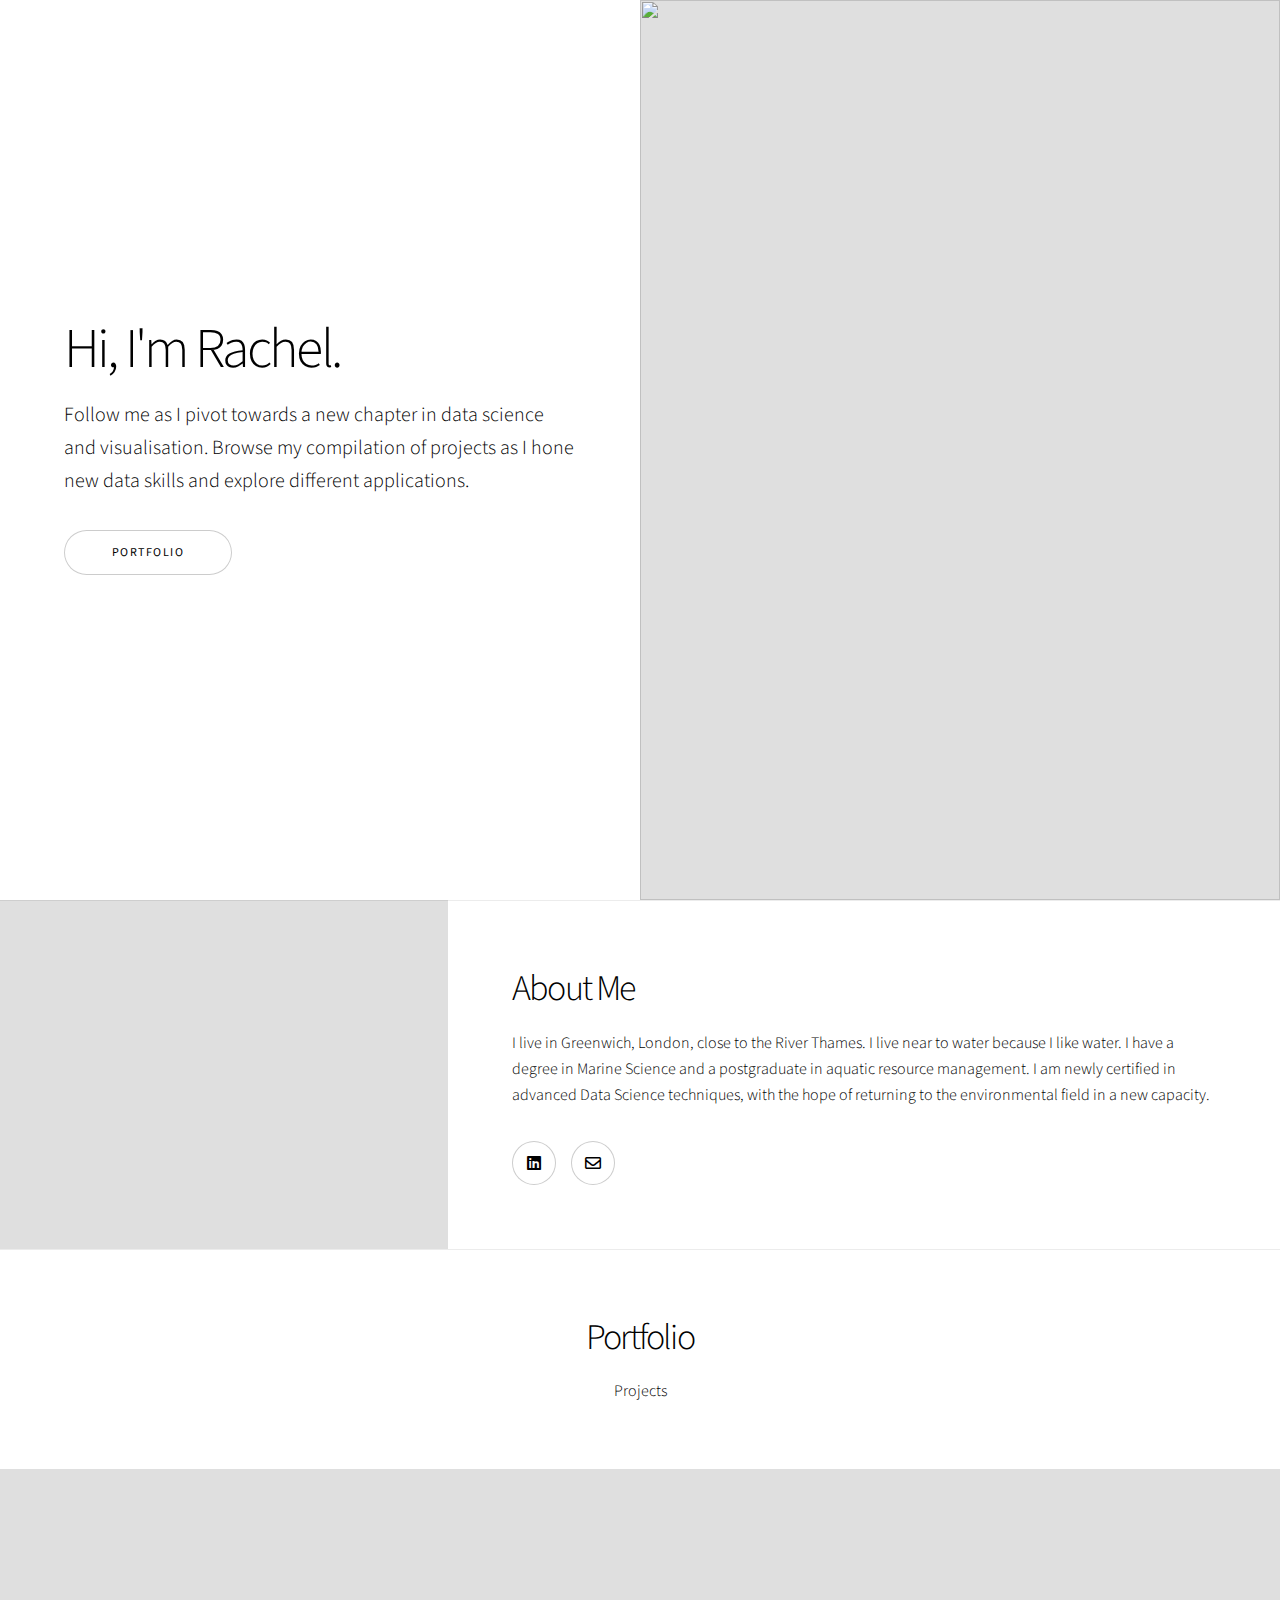
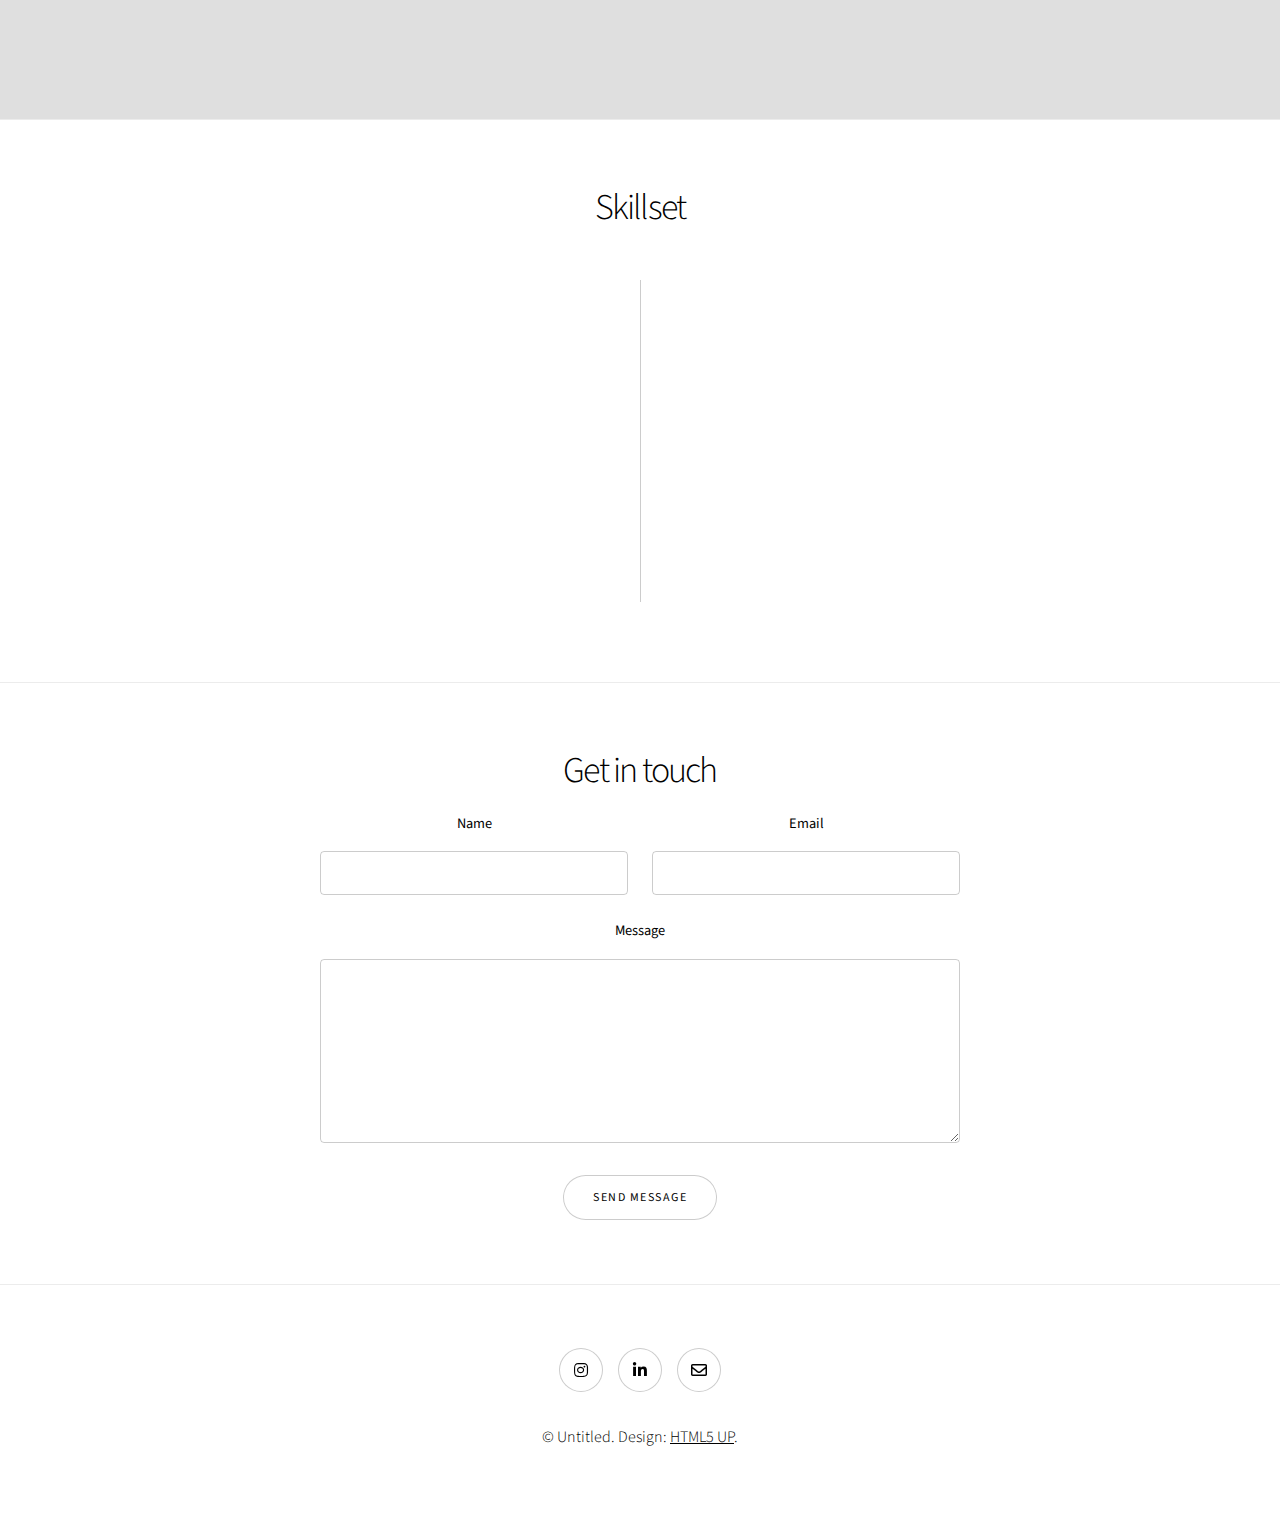
==== commit e2918680: "still button" ====
--- a/index.html
+++ b/index.html
@@ -20,7 +20,7 @@
 							<h1>Hi, I'm Rachel.</h1>
 							<p class="major">Follow me as I pivot towards a new chapter in data science and visualisation. Browse my compilation of projects as I hone new data skills and explore different applications.</p>
 							<ul class="actions stacked">
-								<li><a class="button big wide smooth-scroll-middle" onclick= "scrollToPortfolio()">Portfolio</a></li> 
+								<li><a href= "#portfolio" class="button big wide smooth-scroll-middle">Portfolio</a></li> 
 							</ul>
 						</div>
 						<div class="image">
@@ -47,7 +47,7 @@
 
 	
 				<!-- Three_portfolios -->
-					<section id= "portfolio-section" class="wrapper style1 align-center">
+					<section class="wrapper style1 align-center">
 						<div class="inner">
 							<h2 id= "portfolio">Portfolio</h2>
 							<p>Projects </p>
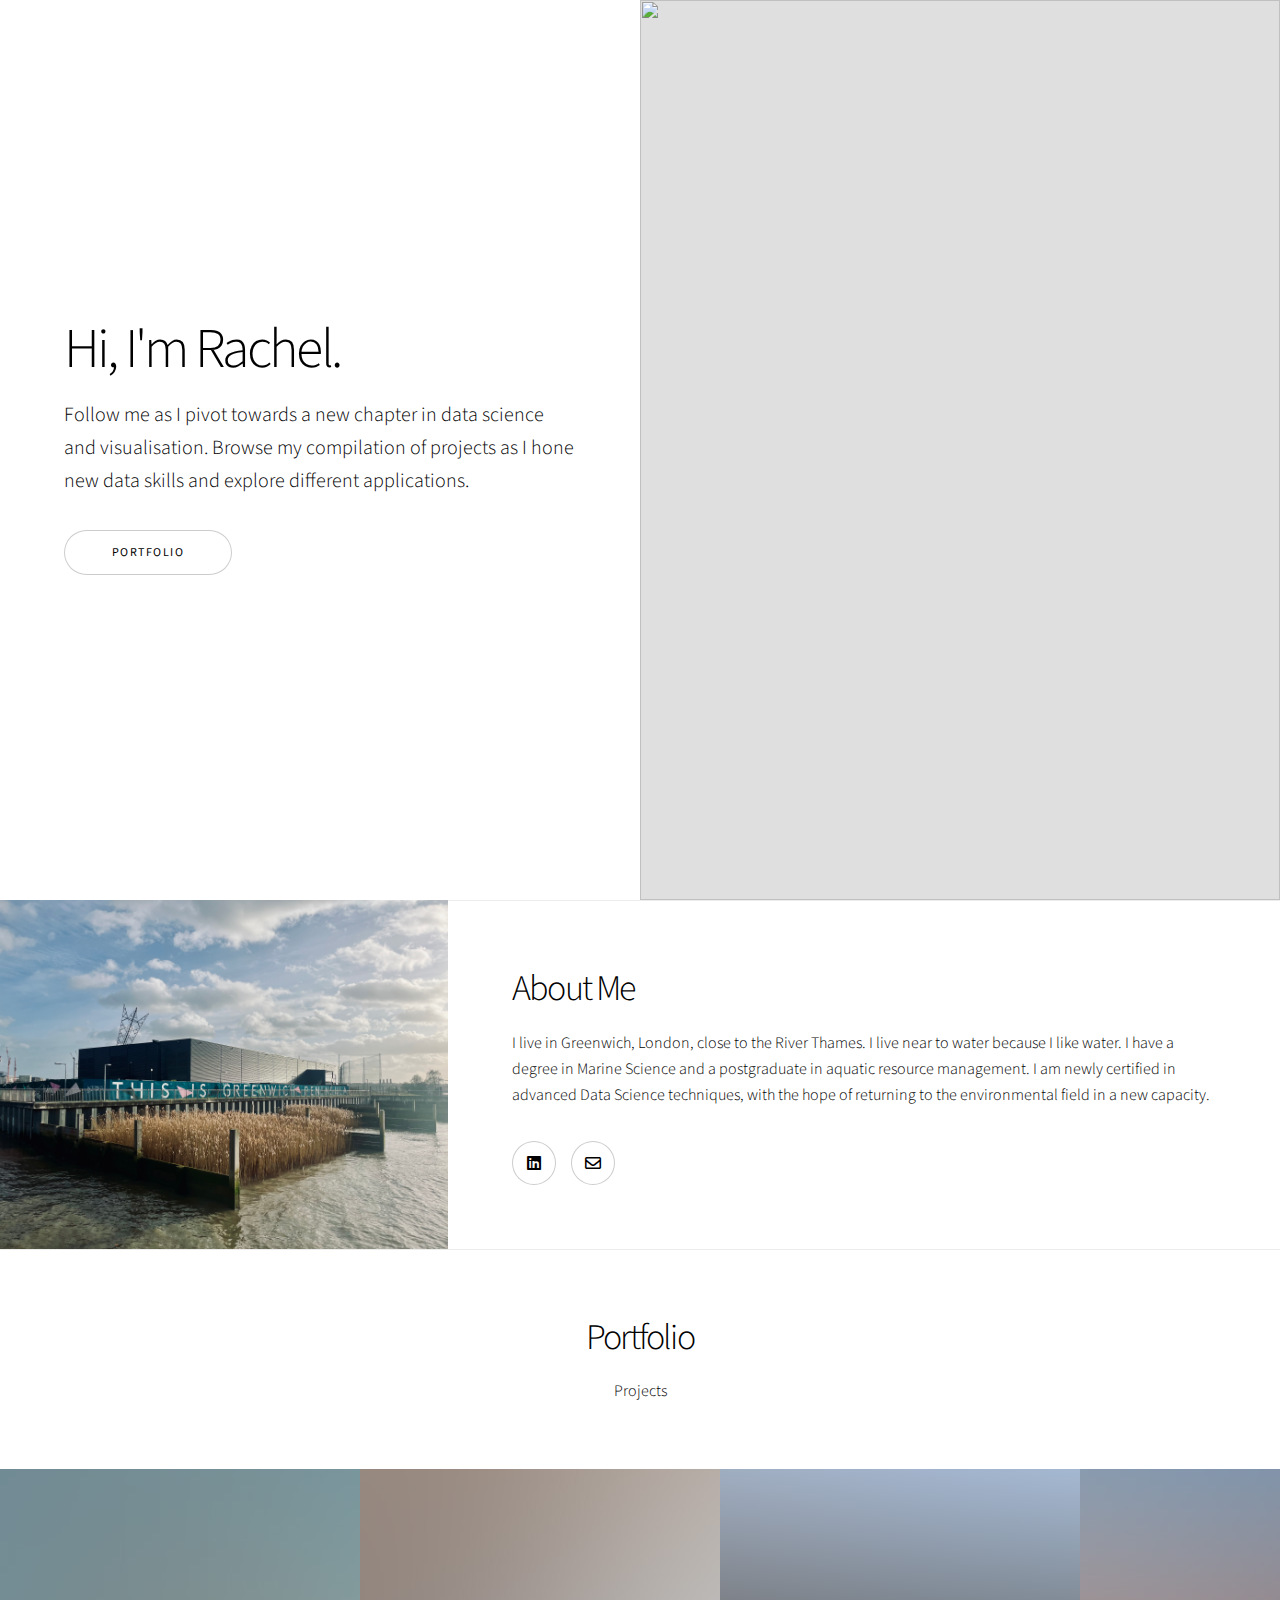
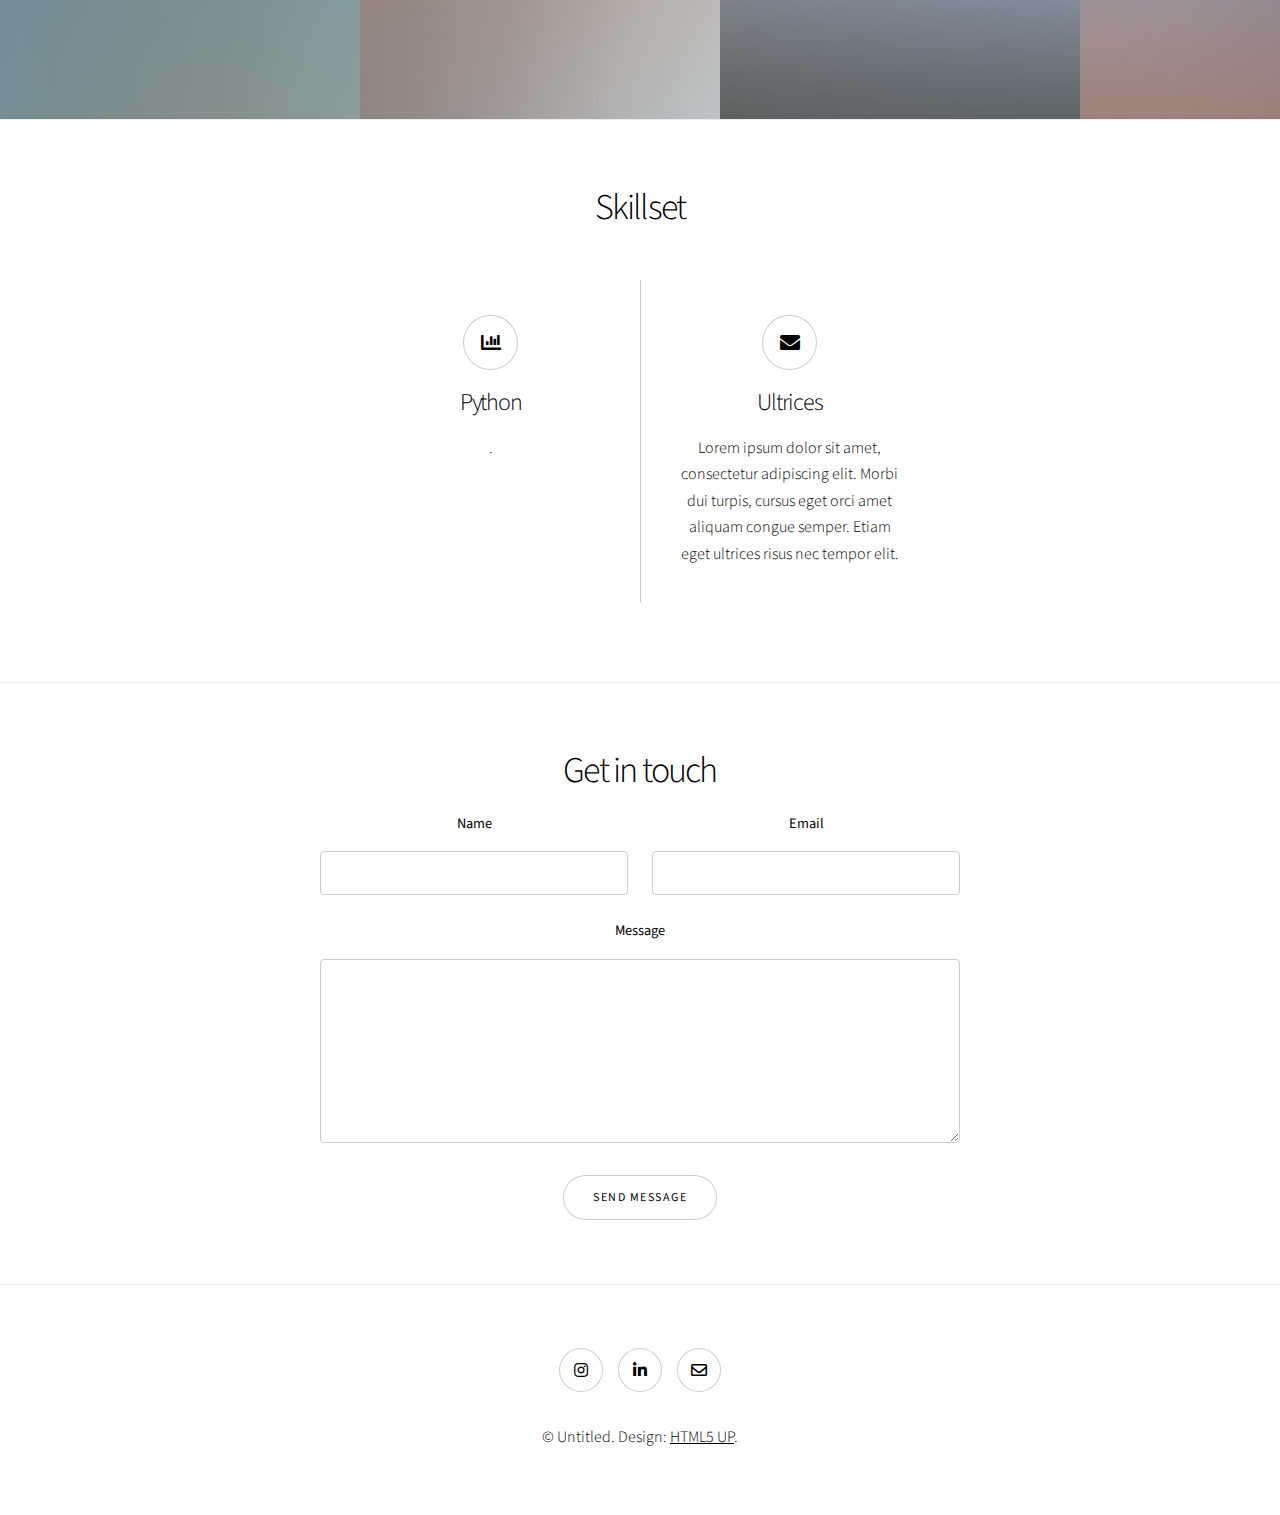
==== commit 66862217: "last try" ====
--- a/index.html
+++ b/index.html
@@ -8,6 +8,12 @@
 		<meta name="viewport" content="width=device-width, initial-scale=1, user-scalable=no" />
 		<link rel="stylesheet" href="assets/css/main.css" />
 		<noscript><link rel="stylesheet" href="assets/css/noscript.css" /></noscript>
+         <!-- Add the JavaScript function here -->
+    <script>
+        function scrollToPortfolio() {
+            document.getElementById('portfolio').scrollIntoView({ behavior: 'smooth' });
+        }
+    </script>
 	</head>
 	<body class="is-preload">
 
@@ -20,7 +26,7 @@
 							<h1>Hi, I'm Rachel.</h1>
 							<p class="major">Follow me as I pivot towards a new chapter in data science and visualisation. Browse my compilation of projects as I hone new data skills and explore different applications.</p>
 							<ul class="actions stacked">
-								<li><a href= "#portfolio" class="button big wide smooth-scroll-middle">Portfolio</a></li> 
+								<li><a class="button big wide smooth-scroll-middle" onclick="scrollToPortfolio()">Portfolio</a></li> 
 							</ul>
 						</div>
 						<div class="image">
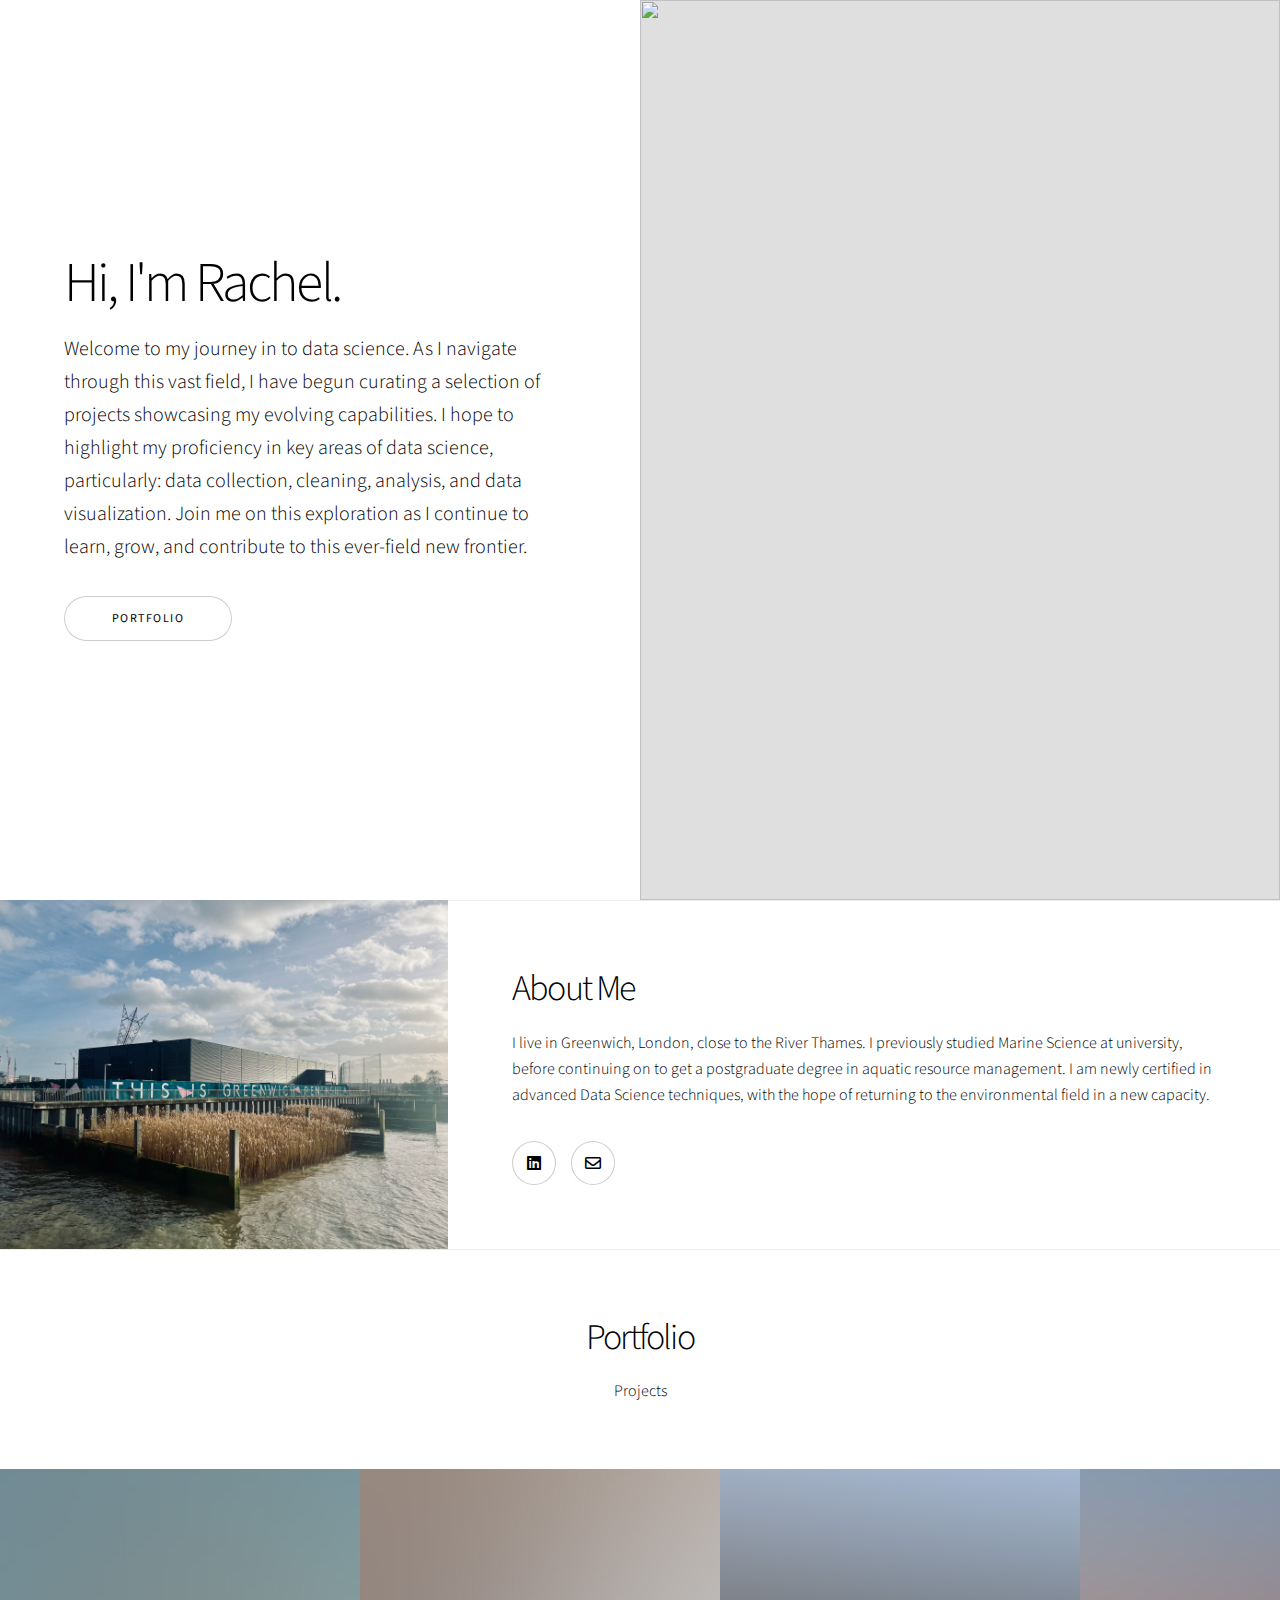
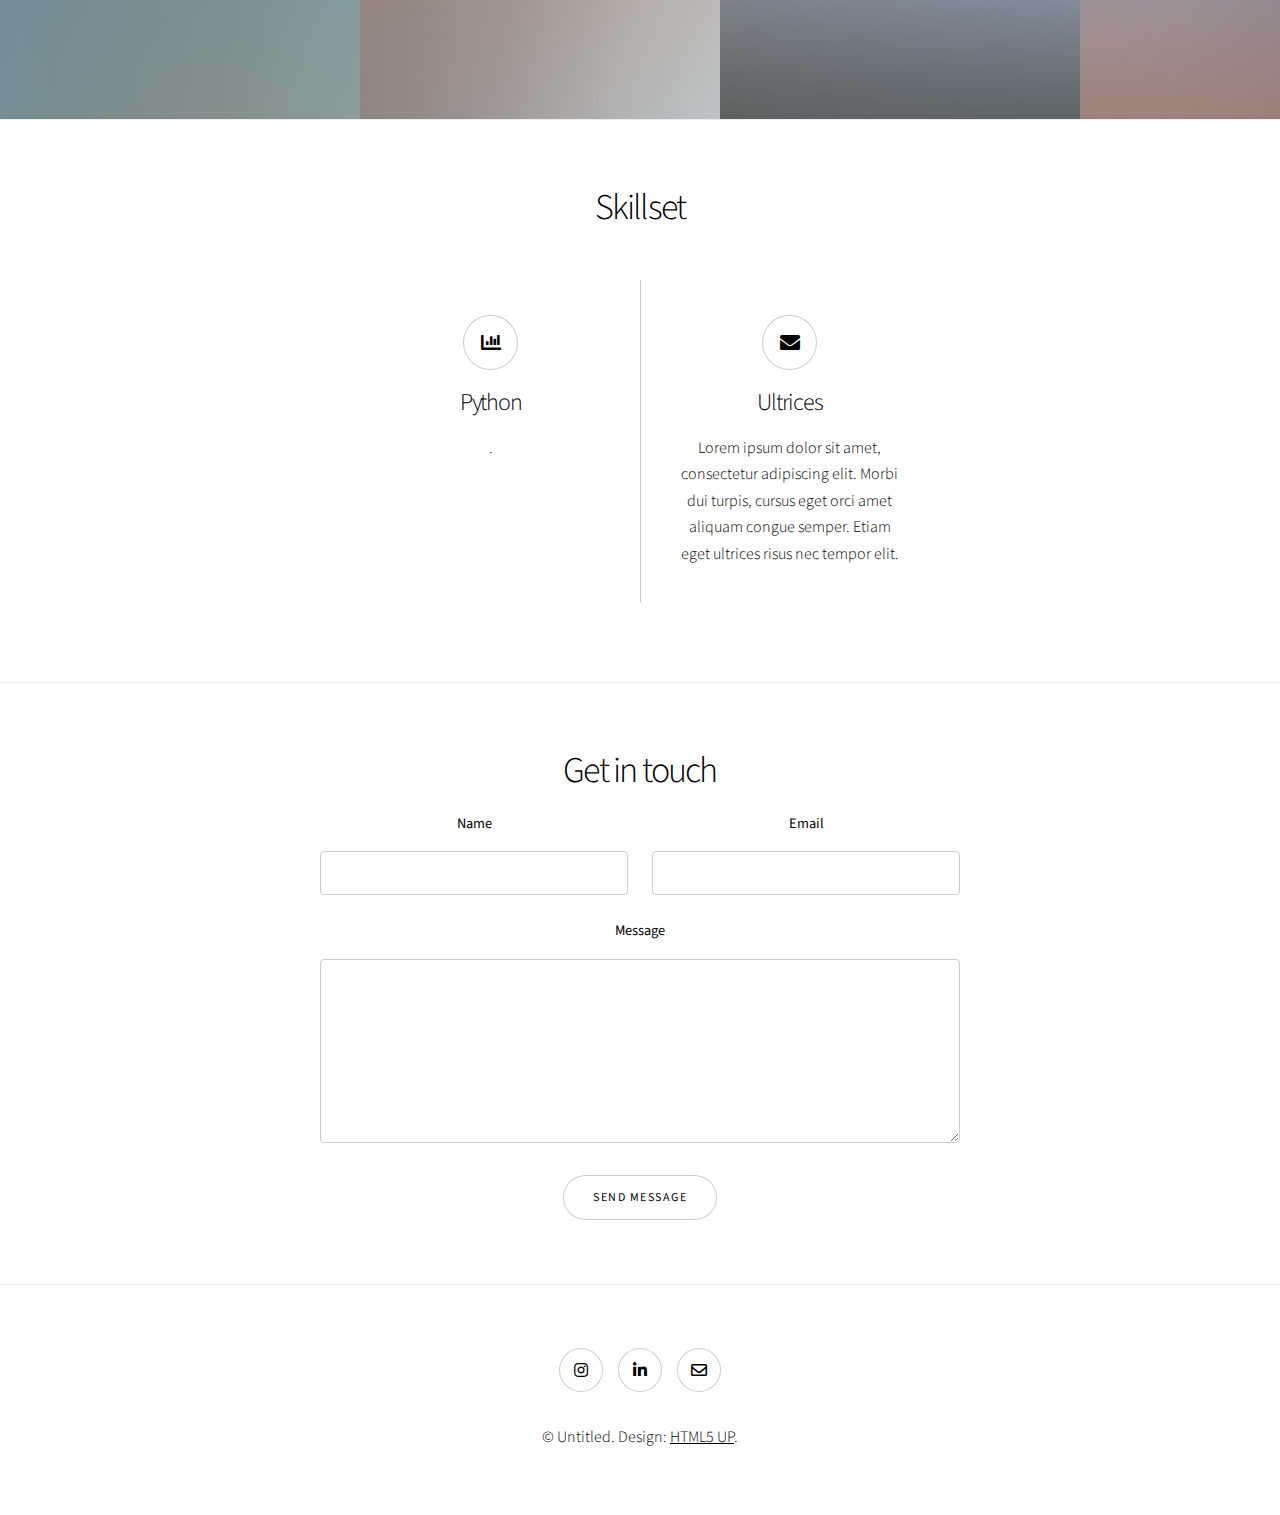
==== commit f1eba569: "xlean" ====
--- a/index.html
+++ b/index.html
@@ -24,7 +24,12 @@
 					<section class="banner style1 orient-left content-align-left image-position-right fullscreen onload-image-fade-in onload-content-fade-right">
 						<div class="content">
 							<h1>Hi, I'm Rachel.</h1>
-							<p class="major">Follow me as I pivot towards a new chapter in data science and visualisation. Browse my compilation of projects as I hone new data skills and explore different applications.</p>
+							<p class="major">Welcome to my journey in to data science. As I navigate through this vast field, I have begun curating a selection of projects showcasing my evolving capabilities.
+
+I hope to highlight my proficiency in key areas of data science, particularly: data collection, cleaning, analysis, and data visualization.
+
+Join me on this exploration as I continue to learn, grow, and contribute to this ever-field new frontier.
+                        </p>
 							<ul class="actions stacked">
 								<li><a class="button big wide smooth-scroll-middle" onclick="scrollToPortfolio()">Portfolio</a></li> 
 							</ul>
@@ -38,7 +43,9 @@
 					<section class="spotlight style1 orient-right content-align-left image-position-center onscroll-image-fade-in" id="first">
     <div class="content">
         <h2>About Me</h2>
-        <p>I live in Greenwich, London, close to the River Thames. I live near to water because I like water. I have a degree in Marine Science and a postgraduate in aquatic resource management. I am newly certified in advanced Data Science techniques, with the hope of returning to the environmental field in a new capacity. </p>
+        <p>I live in Greenwich, London, close to the River Thames. I previously studied Marine Science at university, before continuing on to get a postgraduate degree in aquatic resource management. 
+            
+            I am newly certified in advanced Data Science techniques, with the hope of returning to the environmental field in a new capacity. </p>
         <div class="inner">
             <ul class="icons">
                 <li><a href="#" class="icon brands style2 fa-linkedin"><span class="label">LinkedIN</span></a></li>
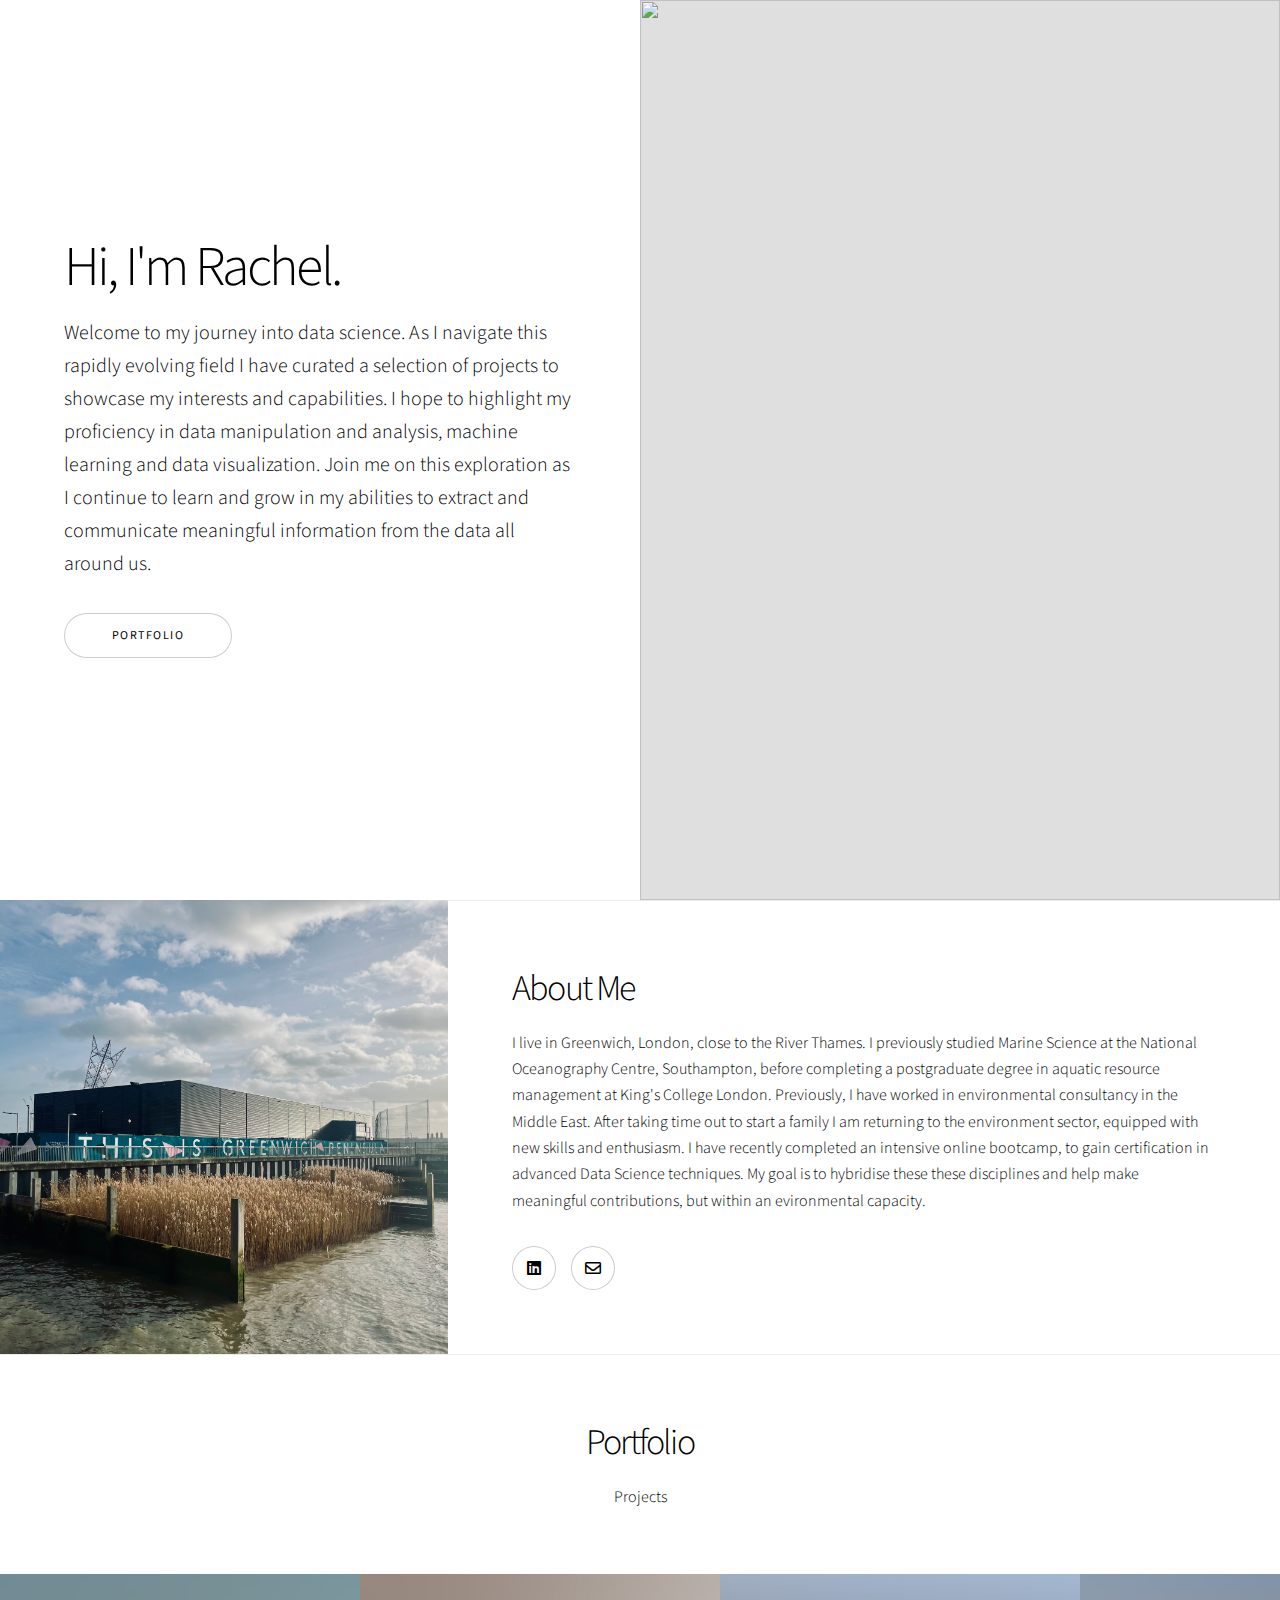
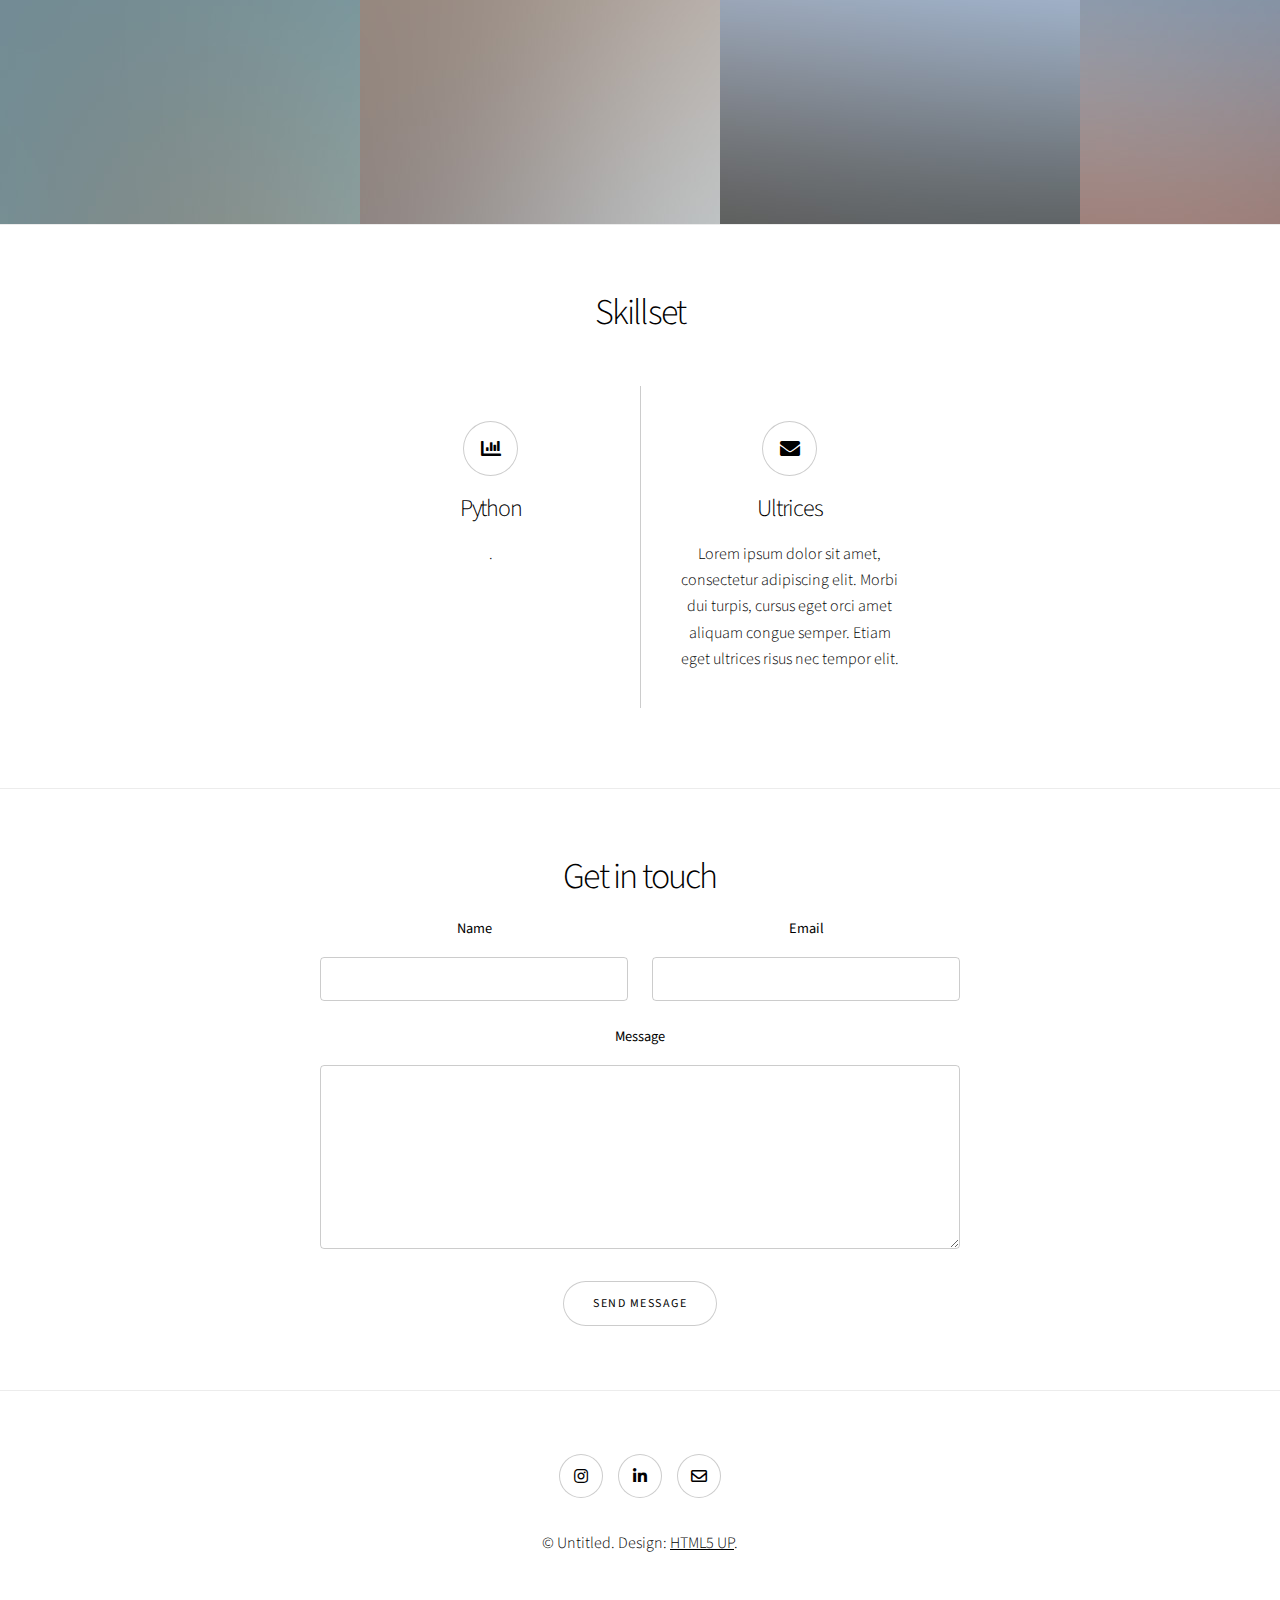
==== commit 5c9fe94d: "about me" ====
--- a/index.html
+++ b/index.html
@@ -24,11 +24,11 @@
 					<section class="banner style1 orient-left content-align-left image-position-right fullscreen onload-image-fade-in onload-content-fade-right">
 						<div class="content">
 							<h1>Hi, I'm Rachel.</h1>
-							<p class="major">Welcome to my journey in to data science. As I navigate through this vast field, I have begun curating a selection of projects showcasing my evolving capabilities.
-
-I hope to highlight my proficiency in key areas of data science, particularly: data collection, cleaning, analysis, and data visualization.
-
-Join me on this exploration as I continue to learn, grow, and contribute to this ever-field new frontier.
+							<p class="major">Welcome to my journey into data science. As I navigate this rapidly evolving field I have curated a selection of projects to showcase my interests and capabilities.
+
+I hope to highlight my proficiency in data manipulation and analysis, machine learning and data visualization.
+
+Join me on this exploration as I continue to learn and grow in my abilities to extract and communicate  meaningful information from the data all around us.  
                         </p>
 							<ul class="actions stacked">
 								<li><a class="button big wide smooth-scroll-middle" onclick="scrollToPortfolio()">Portfolio</a></li> 
@@ -43,9 +43,7 @@
 					<section class="spotlight style1 orient-right content-align-left image-position-center onscroll-image-fade-in" id="first">
     <div class="content">
         <h2>About Me</h2>
-        <p>I live in Greenwich, London, close to the River Thames. I previously studied Marine Science at university, before continuing on to get a postgraduate degree in aquatic resource management. 
-            
-            I am newly certified in advanced Data Science techniques, with the hope of returning to the environmental field in a new capacity. </p>
+        <p>I live in Greenwich, London, close to the River Thames. I previously studied Marine Science at the National Oceanography Centre, Southampton, before completing a postgraduate degree in aquatic resource management at King's College London. Previously, I have worked in environmental consultancy in the Middle East. After taking time out to start a family I am returning to the environment sector, equipped with new skills and enthusiasm. I have recently completed an intensive online bootcamp, to gain certification in advanced Data Science techniques. My goal is to hybridise these these disciplines and help make meaningful contributions, but within an evironmental capacity.  </p>
         <div class="inner">
             <ul class="icons">
                 <li><a href="#" class="icon brands style2 fa-linkedin"><span class="label">LinkedIN</span></a></li>
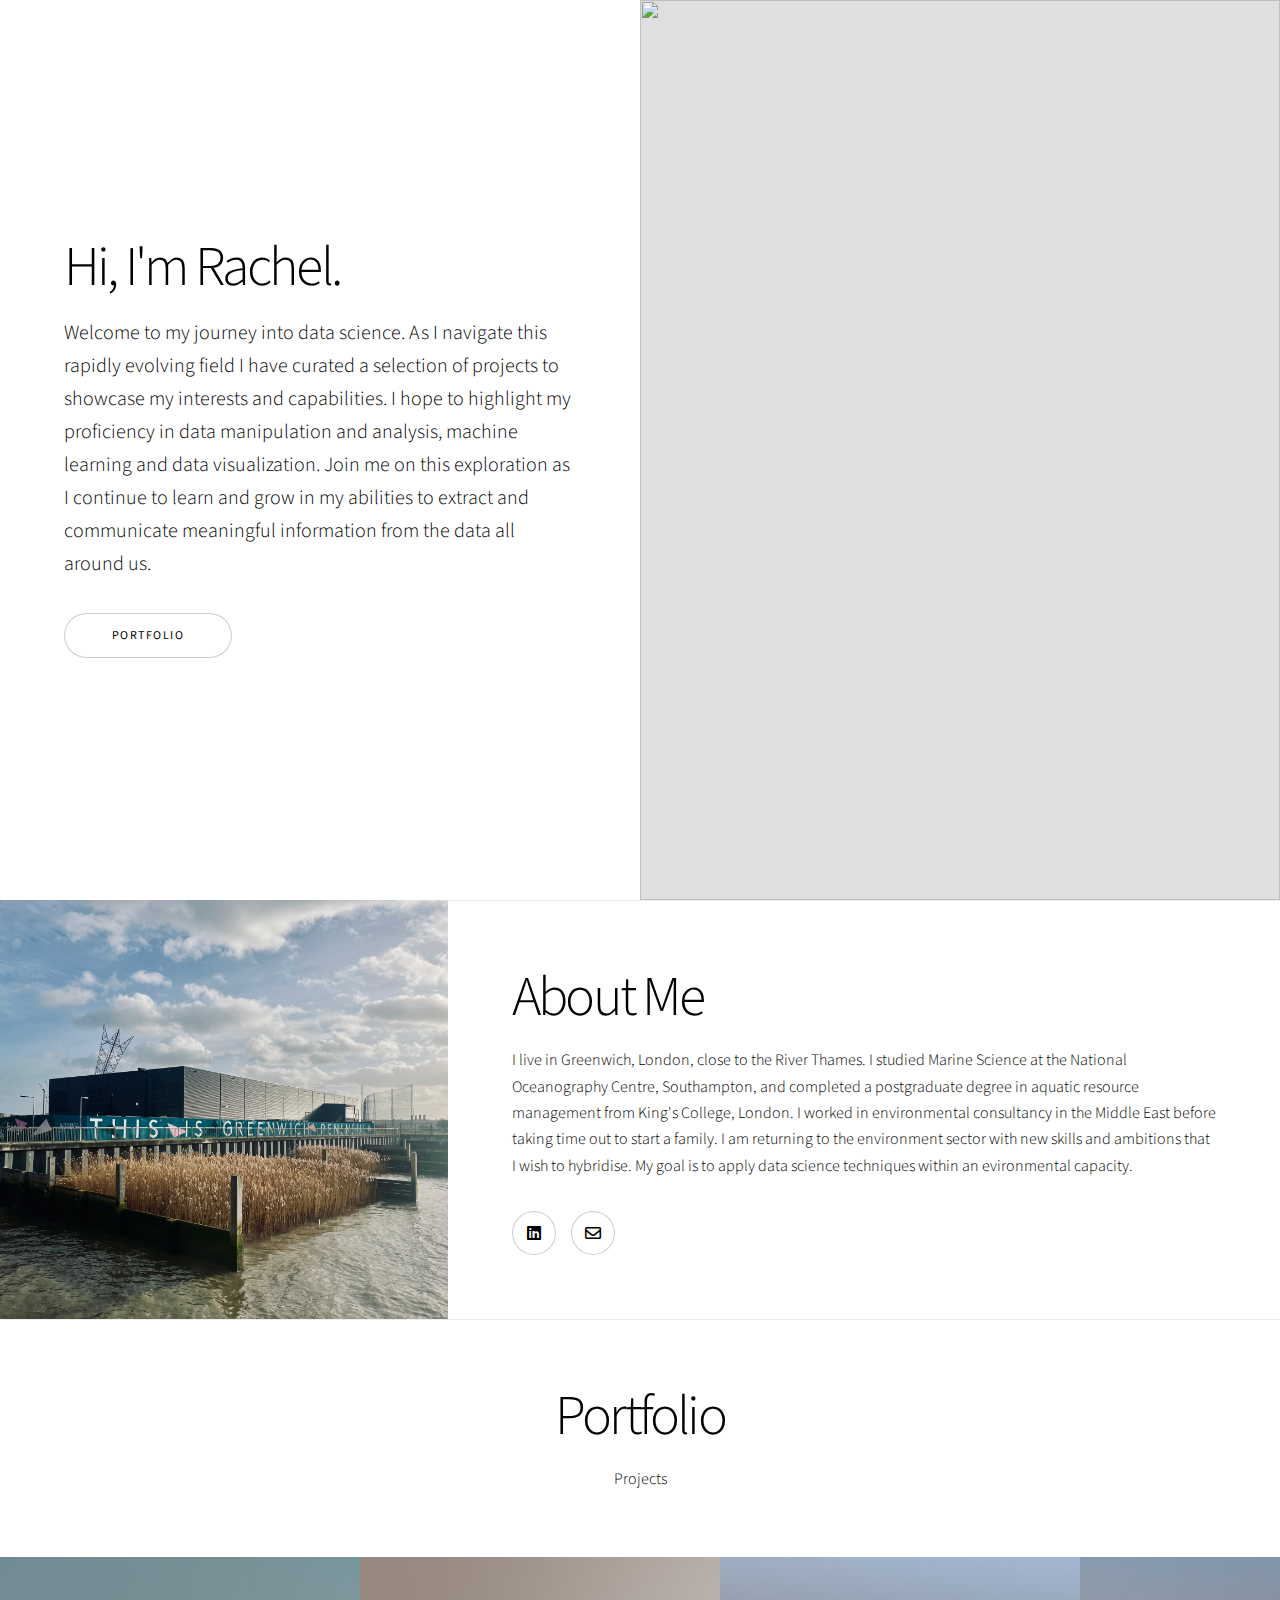
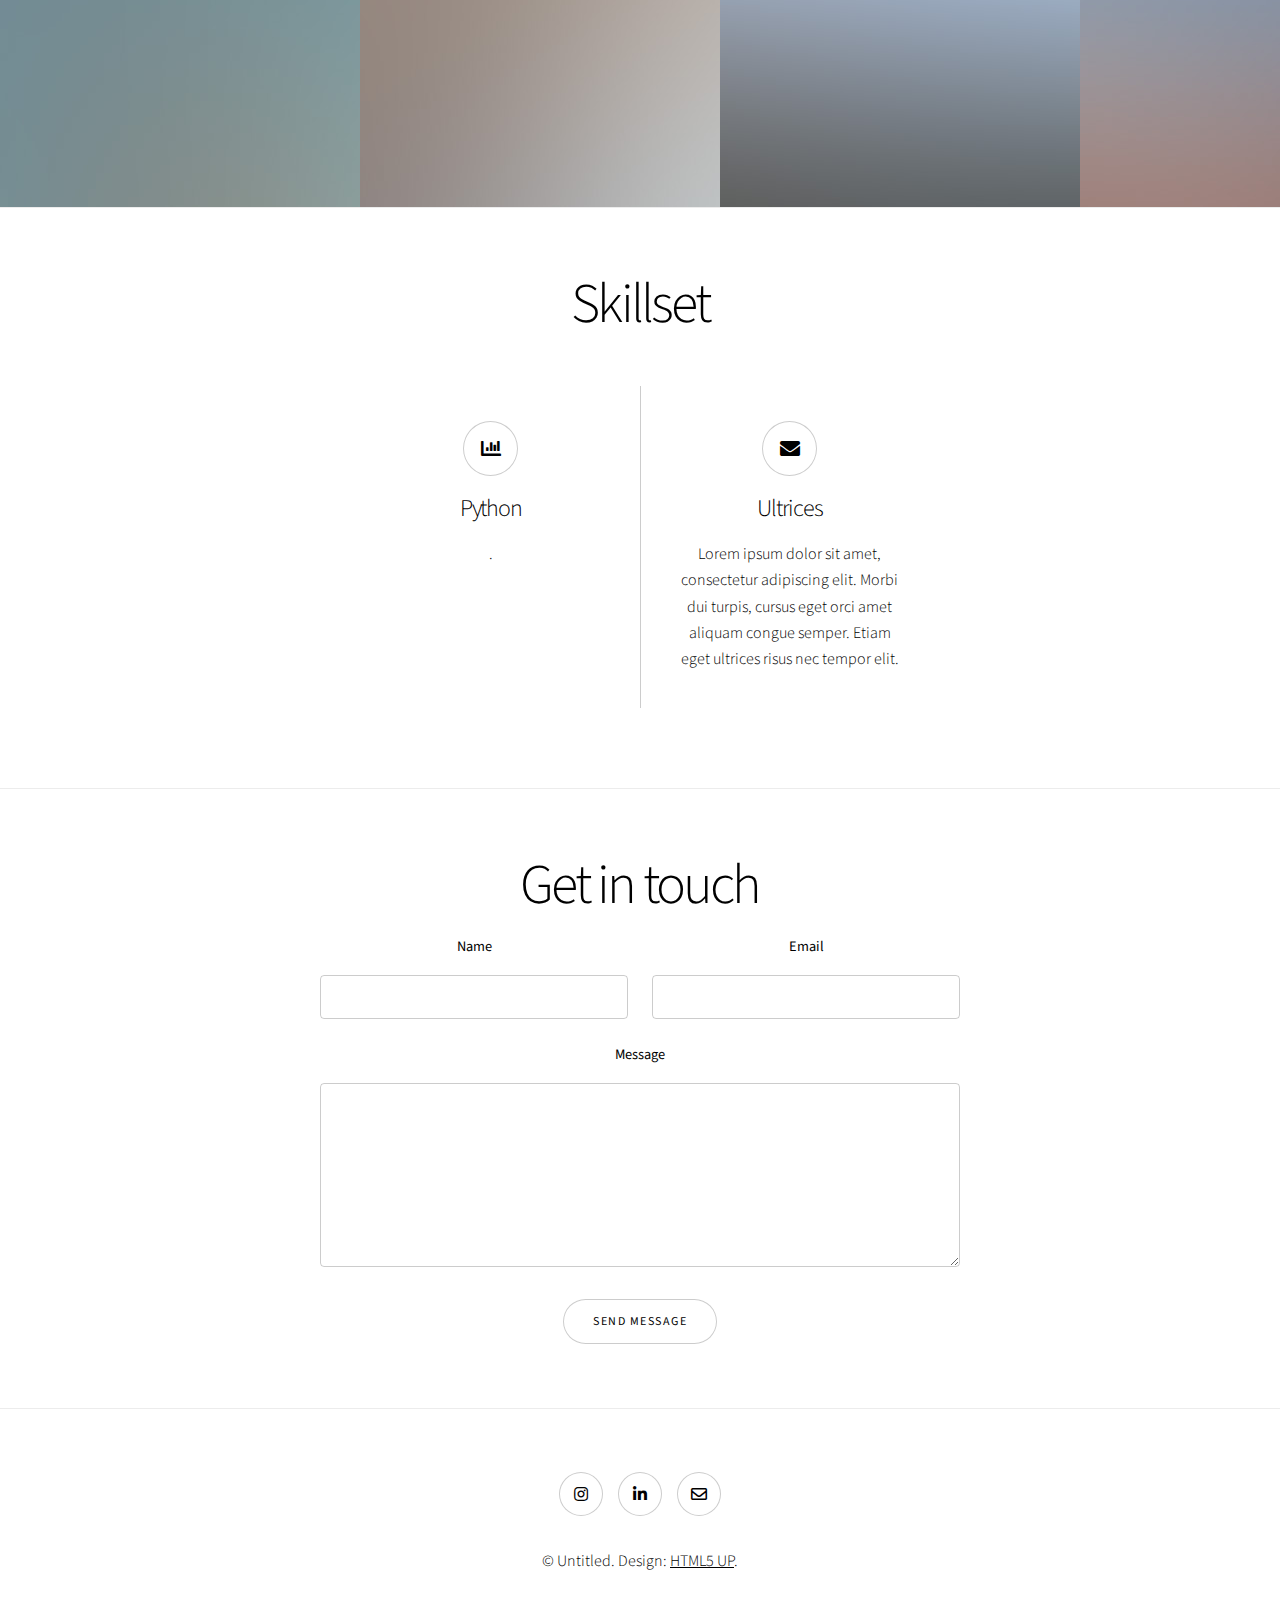
==== commit 009a12b9: "update" ====
--- a/index.html
+++ b/index.html
@@ -28,7 +28,7 @@
 
 I hope to highlight my proficiency in data manipulation and analysis, machine learning and data visualization.
 
-Join me on this exploration as I continue to learn and grow in my abilities to extract and communicate  meaningful information from the data all around us.  
+Join me on this exploration as I continue to learn and grow in my abilities to extract and communicate meaningful information from the data all around us.  
                         </p>
 							<ul class="actions stacked">
 								<li><a class="button big wide smooth-scroll-middle" onclick="scrollToPortfolio()">Portfolio</a></li> 
@@ -43,7 +43,7 @@
 					<section class="spotlight style1 orient-right content-align-left image-position-center onscroll-image-fade-in" id="first">
     <div class="content">
         <h2>About Me</h2>
-        <p>I live in Greenwich, London, close to the River Thames. I previously studied Marine Science at the National Oceanography Centre, Southampton, before completing a postgraduate degree in aquatic resource management at King's College London. Previously, I have worked in environmental consultancy in the Middle East. After taking time out to start a family I am returning to the environment sector, equipped with new skills and enthusiasm. I have recently completed an intensive online bootcamp, to gain certification in advanced Data Science techniques. My goal is to hybridise these these disciplines and help make meaningful contributions, but within an evironmental capacity.  </p>
+        <p>I live in Greenwich, London, close to the River Thames. I studied Marine Science at the National Oceanography Centre, Southampton, and completed a postgraduate degree in aquatic resource management from King's College, London. I worked in environmental consultancy in the Middle East before taking time out to start a family. I am returning to the environment sector with new skills and ambitions that I wish to hybridise. My goal is to apply data science techniques within an evironmental capacity.  </p>
         <div class="inner">
             <ul class="icons">
                 <li><a href="#" class="icon brands style2 fa-linkedin"><span class="label">LinkedIN</span></a></li>
--- a/assets/css/main.css
+++ b/assets/css/main.css
@@ -1,8603 +1,8604 @@
-@import url(fontawesome-all.min.css);
-@import url("https://fonts.googleapis.com/css?family=Source+Sans+Pro:300,300i,400,400i");
-
+@import url(fontawesome-all.min.css);
+@import url("https://fonts.googleapis.com/css?family=Source+Sans+Pro:300,300i,400,400i");
+
 /*
 	Story by HTML5 UP
 	html5up.net | @ajlkn
 	Free for personal and commercial use under the CCA 3.0 license (html5up.net/license)
-*/
-
-html, body, div, span, applet, object,
-iframe, h1, h2, h3, h4, h5, h6, p, blockquote,
-pre, a, abbr, acronym, address, big, cite,
-code, del, dfn, em, img, ins, kbd, q, s, samp,
-small, strike, strong, sub, sup, tt, var, b,
-u, i, center, dl, dt, dd, ol, ul, li, fieldset,
-form, label, legend, table, caption, tbody,
-tfoot, thead, tr, th, td, article, aside,
-canvas, details, embed, figure, figcaption,
-footer, header, hgroup, menu, nav, output, ruby,
-section, summary, time, mark, audio, video {
-	margin: 0;
-	padding: 0;
-	border: 0;
-	font-size: 100%;
-	font: inherit;
-	vertical-align: baseline;}
-
-article, aside, details, figcaption, figure,
-footer, header, hgroup, menu, nav, section {
-	display: block;}
-
-body {
-	line-height: 1;
-}
-
-ol, ul {
-	list-style: none;
-}
-
-blockquote, q {
-	quotes: none;
-}
-
-	blockquote:before, blockquote:after, q:before, q:after {
-		content: '';
-		content: none;
-	}
-
-table {
-	border-collapse: collapse;
-	border-spacing: 0;
-}
-
-body {
-	-webkit-text-size-adjust: none;
-}
-
-mark {
-	background-color: transparent;
-	color: inherit;
-}
-
-input::-moz-focus-inner {
-	border: 0;
-	padding: 0;
-}
-
-input, select, textarea {
-	-moz-appearance: none;
-	-webkit-appearance: none;
-	-ms-appearance: none;
-	appearance: none;
-}
-
-/* Basic */
-
-	@-ms-viewport {
-		width: device-width;
-	}
-
-	body {
-		-ms-overflow-style: scrollbar;
-	}
-
-	@media screen and (max-width: 480px) {
-
-		html, body {
-			min-width: 320px;
-		}
-
-	}
-
-	html {
-		box-sizing: border-box;
-	}
-
-	*, *:before, *:after {
-		box-sizing: inherit;
-	}
-
-	body {
-		background: #ffffff;
-	}
-
-		body.is-preload *, body.is-preload *:before, body.is-preload *:after {
-			-moz-animation: none !important;
-			-webkit-animation: none !important;
-			-ms-animation: none !important;
-			animation: none !important;
-			-moz-transition: none !important;
-			-webkit-transition: none !important;
-			-ms-transition: none !important;
-			transition: none !important;
-		}
-
-/* Type */
-
-	html {
-		font-size: 18pt;
-	}
-
-		@media screen and (max-width: 1680px) {
-
-			html {
-				font-size: 14pt;
-			}
-
-		}
-
-		@media screen and (max-width: 1280px) {
-
-			html {
-				font-size: 12pt;
-			}
-
-		}
-
-		@media screen and (max-width: 736px) {
-
-			html {
-				font-size: 11pt;
-			}
-
-		}
-
-		@media screen and (max-width: 360px) {
-
-			html {
-				font-size: 10pt;
-			}
-
-		}
-
-	body {
-		background-color: #ffffff;
-		color: #000000;
-	}
-
-	body, input, select, textarea {
-		font-family: "Source Sans Pro", Helvetica, sans-serif;
-		font-size: 1rem;
-		font-weight: 300;
-		line-height: 1.65;
-	}
-
-	a {
-		-moz-transition: color 0.2s ease-in-out;
-		-webkit-transition: color 0.2s ease-in-out;
-		-ms-transition: color 0.2s ease-in-out;
-		transition: color 0.2s ease-in-out;
-		text-decoration: underline;
-	}
-
-		a:hover {
-			text-decoration: none;
-		}
-
-	strong, b {
-		font-weight: 400;
-	}
-
-	em, i {
-		font-style: italic;
-	}
-
-	p {
-		margin: 0 0 2rem 0;
-	}
-
-		p.major {
-			font-size: 1.25rem;
-		}
-
-	h1, h2, h3, h4, h5, h6 {
-		font-weight: 300;
-		line-height: 1.375;
-		letter-spacing: -0.05em;
-		margin: 0 0 1rem 0;
-	}
-
-		h1 a, h2 a, h3 a, h4 a, h5 a, h6 a {
-			color: inherit;
-			text-decoration: none;
-		}
-
-	h1 {
-		font-size: 3.5rem;
-		line-height: 1.2;
-	}
-
-	h2 {
-		font-size: 2.25rem;
-	}
-
-	h3 {
-		font-size: 1.5rem;
-	}
-
-	h4 {
-		font-size: 1.1rem;
-	}
-
-	h5 {
-		font-size: 0.9rem;
-	}
-
-	h6 {
-		font-size: 0.7rem;
-	}
-
-	sub {
-		font-size: 0.8rem;
-		position: relative;
-		top: 0.5rem;
-	}
-
-	sup {
-		font-size: 0.8rem;
-		position: relative;
-		top: -0.5rem;
-	}
-
-	blockquote {
-		border-left: solid 4px;
-		font-style: italic;
-		margin: 0 0 2rem 0;
-		padding: 0.5rem 0 0.5rem 2rem;
-	}
-
-	code {
-		border-radius: 4px;
-		font-family: "Courier New", monospace;
-		font-size: 0.9em;
-		margin: 0 0.25rem;
-		padding: 0.25rem 0.325rem;
-	}
-
-	pre {
-		-webkit-overflow-scrolling: touch;
-		font-family: "Courier New", monospace;
-		font-size: 0.9em;
-		margin: 0 0 2rem 0;
-	}
-
-		pre code {
-			display: block;
-			line-height: 1.5;
-			padding: 0.75rem 1rem;
-			overflow-x: auto;
-		}
-
-	hr {
-		border: 0;
-		border-bottom: solid 1px;
-		margin: 2.5rem 0;
-	}
-
-		hr.major {
-			margin: 3.5rem 0;
-		}
-
-	.align-left {
-		text-align: left;
-	}
-
-	.align-center {
-		text-align: center;
-	}
-
-	.align-right {
-		text-align: right;
-	}
-
-	@media screen and (max-width: 736px) {
-
-		p.major {
-			font-size: 1.1rem;
-		}
-
-		h1 {
-			font-size: 2.5rem;
-		}
-
-		h2 {
-			font-size: 2rem;
-		}
-
-		h3 {
-			font-size: 1.25rem;
-		}
-
-		h4 {
-			font-size: 1rem;
-		}
-
-	}
-
-	input, select, textarea {
-		color: #000000;
-	}
-
-	a {
-		color: #000000;
-	}
-
-		a:hover {
-			color: #47D3E5;
-		}
-
-	strong, b {
-		color: #000000;
-	}
-
-	h1, h2, h3, h4, h5, h6 {
-		color: #000000;
-	}
-
-	blockquote {
-		border-left-color: rgba(0, 0, 0, 0.2);
-	}
-
-	code {
-		background: rgba(0, 0, 0, 0.05);
-		border-color: rgba(0, 0, 0, 0.2);
-	}
-
-	hr {
-		border-bottom-color: rgba(0, 0, 0, 0.2);
-	}
-
-/* Row */
-
-	.row {
-		display: flex;
-		flex-wrap: wrap;
-		box-sizing: border-box;
-		align-items: stretch;
-	}
-
-		.row > * {
-			box-sizing: border-box;
-		}
-
-		.row.gtr-uniform > * > :last-child {
-			margin-bottom: 0;
-		}
-
-		.row.aln-left {
-			justify-content: flex-start;
-		}
-
-		.row.aln-center {
-			justify-content: center;
-		}
-
-		.row.aln-right {
-			justify-content: flex-end;
-		}
-
-		.row.aln-top {
-			align-items: flex-start;
-		}
-
-		.row.aln-middle {
-			align-items: center;
-		}
-
-		.row.aln-bottom {
-			align-items: flex-end;
-		}
-
-		.row > .imp {
-			order: -1;
-		}
-
-		.row > .col-1 {
-			width: 8.33333%;
-		}
-
-		.row > .off-1 {
-			margin-left: 8.33333%;
-		}
-
-		.row > .col-2 {
-			width: 16.66667%;
-		}
-
-		.row > .off-2 {
-			margin-left: 16.66667%;
-		}
-
-		.row > .col-3 {
-			width: 25%;
-		}
-
-		.row > .off-3 {
-			margin-left: 25%;
-		}
-
-		.row > .col-4 {
-			width: 33.33333%;
-		}
-
-		.row > .off-4 {
-			margin-left: 33.33333%;
-		}
-
-		.row > .col-5 {
-			width: 41.66667%;
-		}
-
-		.row > .off-5 {
-			margin-left: 41.66667%;
-		}
-
-		.row > .col-6 {
-			width: 50%;
-		}
-
-		.row > .off-6 {
-			margin-left: 50%;
-		}
-
-		.row > .col-7 {
-			width: 58.33333%;
-		}
-
-		.row > .off-7 {
-			margin-left: 58.33333%;
-		}
-
-		.row > .col-8 {
-			width: 66.66667%;
-		}
-
-		.row > .off-8 {
-			margin-left: 66.66667%;
-		}
-
-		.row > .col-9 {
-			width: 75%;
-		}
-
-		.row > .off-9 {
-			margin-left: 75%;
-		}
-
-		.row > .col-10 {
-			width: 83.33333%;
-		}
-
-		.row > .off-10 {
-			margin-left: 83.33333%;
-		}
-
-		.row > .col-11 {
-			width: 91.66667%;
-		}
-
-		.row > .off-11 {
-			margin-left: 91.66667%;
-		}
-
-		.row > .col-12 {
-			width: 100%;
-		}
-
-		.row > .off-12 {
-			margin-left: 100%;
-		}
-
-		.row.gtr-0 {
-			margin-top: 0;
-			margin-left: 0rem;
-		}
-
-			.row.gtr-0 > * {
-				padding: 0 0 0 0rem;
-			}
-
-			.row.gtr-0.gtr-uniform {
-				margin-top: 0rem;
-			}
-
-				.row.gtr-0.gtr-uniform > * {
-					padding-top: 0rem;
-				}
-
-		.row.gtr-25 {
-			margin-top: 0;
-			margin-left: -0.5rem;
-		}
-
-			.row.gtr-25 > * {
-				padding: 0 0 0 0.5rem;
-			}
-
-			.row.gtr-25.gtr-uniform {
-				margin-top: -0.5rem;
-			}
-
-				.row.gtr-25.gtr-uniform > * {
-					padding-top: 0.5rem;
-				}
-
-		.row.gtr-50 {
-			margin-top: 0;
-			margin-left: -1rem;
-		}
-
-			.row.gtr-50 > * {
-				padding: 0 0 0 1rem;
-			}
-
-			.row.gtr-50.gtr-uniform {
-				margin-top: -1rem;
-			}
-
-				.row.gtr-50.gtr-uniform > * {
-					padding-top: 1rem;
-				}
-
-		.row {
-			margin-top: 0;
-			margin-left: -2rem;
-		}
-
-			.row > * {
-				padding: 0 0 0 2rem;
-			}
-
-			.row.gtr-uniform {
-				margin-top: -2rem;
-			}
-
-				.row.gtr-uniform > * {
-					padding-top: 2rem;
-				}
-
-		.row.gtr-150 {
-			margin-top: 0;
-			margin-left: -3rem;
-		}
-
-			.row.gtr-150 > * {
-				padding: 0 0 0 3rem;
-			}
-
-			.row.gtr-150.gtr-uniform {
-				margin-top: -3rem;
-			}
-
-				.row.gtr-150.gtr-uniform > * {
-					padding-top: 3rem;
-				}
-
-		.row.gtr-200 {
-			margin-top: 0;
-			margin-left: -4rem;
-		}
-
-			.row.gtr-200 > * {
-				padding: 0 0 0 4rem;
-			}
-
-			.row.gtr-200.gtr-uniform {
-				margin-top: -4rem;
-			}
-
-				.row.gtr-200.gtr-uniform > * {
-					padding-top: 4rem;
-				}
-
-		@media screen and (max-width: 1680px) {
-
-			.row {
-				display: flex;
-				flex-wrap: wrap;
-				box-sizing: border-box;
-				align-items: stretch;
-			}
-
-				.row > * {
-					box-sizing: border-box;
-				}
-
-				.row.gtr-uniform > * > :last-child {
-					margin-bottom: 0;
-				}
-
-				.row.aln-left {
-					justify-content: flex-start;
-				}
-
-				.row.aln-center {
-					justify-content: center;
-				}
-
-				.row.aln-right {
-					justify-content: flex-end;
-				}
-
-				.row.aln-top {
-					align-items: flex-start;
-				}
-
-				.row.aln-middle {
-					align-items: center;
-				}
-
-				.row.aln-bottom {
-					align-items: flex-end;
-				}
-
-				.row > .imp-xlarge {
-					order: -1;
-				}
-
-				.row > .col-1-xlarge {
-					width: 8.33333%;
-				}
-
-				.row > .off-1-xlarge {
-					margin-left: 8.33333%;
-				}
-
-				.row > .col-2-xlarge {
-					width: 16.66667%;
-				}
-
-				.row > .off-2-xlarge {
-					margin-left: 16.66667%;
-				}
-
-				.row > .col-3-xlarge {
-					width: 25%;
-				}
-
-				.row > .off-3-xlarge {
-					margin-left: 25%;
-				}
-
-				.row > .col-4-xlarge {
-					width: 33.33333%;
-				}
-
-				.row > .off-4-xlarge {
-					margin-left: 33.33333%;
-				}
-
-				.row > .col-5-xlarge {
-					width: 41.66667%;
-				}
-
-				.row > .off-5-xlarge {
-					margin-left: 41.66667%;
-				}
-
-				.row > .col-6-xlarge {
-					width: 50%;
-				}
-
-				.row > .off-6-xlarge {
-					margin-left: 50%;
-				}
-
-				.row > .col-7-xlarge {
-					width: 58.33333%;
-				}
-
-				.row > .off-7-xlarge {
-					margin-left: 58.33333%;
-				}
-
-				.row > .col-8-xlarge {
-					width: 66.66667%;
-				}
-
-				.row > .off-8-xlarge {
-					margin-left: 66.66667%;
-				}
-
-				.row > .col-9-xlarge {
-					width: 75%;
-				}
-
-				.row > .off-9-xlarge {
-					margin-left: 75%;
-				}
-
-				.row > .col-10-xlarge {
-					width: 83.33333%;
-				}
-
-				.row > .off-10-xlarge {
-					margin-left: 83.33333%;
-				}
-
-				.row > .col-11-xlarge {
-					width: 91.66667%;
-				}
-
-				.row > .off-11-xlarge {
-					margin-left: 91.66667%;
-				}
-
-				.row > .col-12-xlarge {
-					width: 100%;
-				}
-
-				.row > .off-12-xlarge {
-					margin-left: 100%;
-				}
-
-				.row.gtr-0 {
-					margin-top: 0;
-					margin-left: 0rem;
-				}
-
-					.row.gtr-0 > * {
-						padding: 0 0 0 0rem;
-					}
-
-					.row.gtr-0.gtr-uniform {
-						margin-top: 0rem;
-					}
-
-						.row.gtr-0.gtr-uniform > * {
-							padding-top: 0rem;
-						}
-
-				.row.gtr-25 {
-					margin-top: 0;
-					margin-left: -0.5rem;
-				}
-
-					.row.gtr-25 > * {
-						padding: 0 0 0 0.5rem;
-					}
-
-					.row.gtr-25.gtr-uniform {
-						margin-top: -0.5rem;
-					}
-
-						.row.gtr-25.gtr-uniform > * {
-							padding-top: 0.5rem;
-						}
-
-				.row.gtr-50 {
-					margin-top: 0;
-					margin-left: -1rem;
-				}
-
-					.row.gtr-50 > * {
-						padding: 0 0 0 1rem;
-					}
-
-					.row.gtr-50.gtr-uniform {
-						margin-top: -1rem;
-					}
-
-						.row.gtr-50.gtr-uniform > * {
-							padding-top: 1rem;
-						}
-
-				.row {
-					margin-top: 0;
-					margin-left: -2rem;
-				}
-
-					.row > * {
-						padding: 0 0 0 2rem;
-					}
-
-					.row.gtr-uniform {
-						margin-top: -2rem;
-					}
-
-						.row.gtr-uniform > * {
-							padding-top: 2rem;
-						}
-
-				.row.gtr-150 {
-					margin-top: 0;
-					margin-left: -3rem;
-				}
-
-					.row.gtr-150 > * {
-						padding: 0 0 0 3rem;
-					}
-
-					.row.gtr-150.gtr-uniform {
-						margin-top: -3rem;
-					}
-
-						.row.gtr-150.gtr-uniform > * {
-							padding-top: 3rem;
-						}
-
-				.row.gtr-200 {
-					margin-top: 0;
-					margin-left: -4rem;
-				}
-
-					.row.gtr-200 > * {
-						padding: 0 0 0 4rem;
-					}
-
-					.row.gtr-200.gtr-uniform {
-						margin-top: -4rem;
-					}
-
-						.row.gtr-200.gtr-uniform > * {
-							padding-top: 4rem;
-						}
-
-		}
-
-		@media screen and (max-width: 1280px) {
-
-			.row {
-				display: flex;
-				flex-wrap: wrap;
-				box-sizing: border-box;
-				align-items: stretch;
-			}
-
-				.row > * {
-					box-sizing: border-box;
-				}
-
-				.row.gtr-uniform > * > :last-child {
-					margin-bottom: 0;
-				}
-
-				.row.aln-left {
-					justify-content: flex-start;
-				}
-
-				.row.aln-center {
-					justify-content: center;
-				}
-
-				.row.aln-right {
-					justify-content: flex-end;
-				}
-
-				.row.aln-top {
-					align-items: flex-start;
-				}
-
-				.row.aln-middle {
-					align-items: center;
-				}
-
-				.row.aln-bottom {
-					align-items: flex-end;
-				}
-
-				.row > .imp-large {
-					order: -1;
-				}
-
-				.row > .col-1-large {
-					width: 8.33333%;
-				}
-
-				.row > .off-1-large {
-					margin-left: 8.33333%;
-				}
-
-				.row > .col-2-large {
-					width: 16.66667%;
-				}
-
-				.row > .off-2-large {
-					margin-left: 16.66667%;
-				}
-
-				.row > .col-3-large {
-					width: 25%;
-				}
-
-				.row > .off-3-large {
-					margin-left: 25%;
-				}
-
-				.row > .col-4-large {
-					width: 33.33333%;
-				}
-
-				.row > .off-4-large {
-					margin-left: 33.33333%;
-				}
-
-				.row > .col-5-large {
-					width: 41.66667%;
-				}
-
-				.row > .off-5-large {
-					margin-left: 41.66667%;
-				}
-
-				.row > .col-6-large {
-					width: 50%;
-				}
-
-				.row > .off-6-large {
-					margin-left: 50%;
-				}
-
-				.row > .col-7-large {
-					width: 58.33333%;
-				}
-
-				.row > .off-7-large {
-					margin-left: 58.33333%;
-				}
-
-				.row > .col-8-large {
-					width: 66.66667%;
-				}
-
-				.row > .off-8-large {
-					margin-left: 66.66667%;
-				}
-
-				.row > .col-9-large {
-					width: 75%;
-				}
-
-				.row > .off-9-large {
-					margin-left: 75%;
-				}
-
-				.row > .col-10-large {
-					width: 83.33333%;
-				}
-
-				.row > .off-10-large {
-					margin-left: 83.33333%;
-				}
-
-				.row > .col-11-large {
-					width: 91.66667%;
-				}
-
-				.row > .off-11-large {
-					margin-left: 91.66667%;
-				}
-
-				.row > .col-12-large {
-					width: 100%;
-				}
-
-				.row > .off-12-large {
-					margin-left: 100%;
-				}
-
-				.row.gtr-0 {
-					margin-top: 0;
-					margin-left: 0rem;
-				}
-
-					.row.gtr-0 > * {
-						padding: 0 0 0 0rem;
-					}
-
-					.row.gtr-0.gtr-uniform {
-						margin-top: 0rem;
-					}
-
-						.row.gtr-0.gtr-uniform > * {
-							padding-top: 0rem;
-						}
-
-				.row.gtr-25 {
-					margin-top: 0;
-					margin-left: -0.5rem;
-				}
-
-					.row.gtr-25 > * {
-						padding: 0 0 0 0.5rem;
-					}
-
-					.row.gtr-25.gtr-uniform {
-						margin-top: -0.5rem;
-					}
-
-						.row.gtr-25.gtr-uniform > * {
-							padding-top: 0.5rem;
-						}
-
-				.row.gtr-50 {
-					margin-top: 0;
-					margin-left: -1rem;
-				}
-
-					.row.gtr-50 > * {
-						padding: 0 0 0 1rem;
-					}
-
-					.row.gtr-50.gtr-uniform {
-						margin-top: -1rem;
-					}
-
-						.row.gtr-50.gtr-uniform > * {
-							padding-top: 1rem;
-						}
-
-				.row {
-					margin-top: 0;
-					margin-left: -2rem;
-				}
-
-					.row > * {
-						padding: 0 0 0 2rem;
-					}
-
-					.row.gtr-uniform {
-						margin-top: -2rem;
-					}
-
-						.row.gtr-uniform > * {
-							padding-top: 2rem;
-						}
-
-				.row.gtr-150 {
-					margin-top: 0;
-					margin-left: -3rem;
-				}
-
-					.row.gtr-150 > * {
-						padding: 0 0 0 3rem;
-					}
-
-					.row.gtr-150.gtr-uniform {
-						margin-top: -3rem;
-					}
-
-						.row.gtr-150.gtr-uniform > * {
-							padding-top: 3rem;
-						}
-
-				.row.gtr-200 {
-					margin-top: 0;
-					margin-left: -4rem;
-				}
-
-					.row.gtr-200 > * {
-						padding: 0 0 0 4rem;
-					}
-
-					.row.gtr-200.gtr-uniform {
-						margin-top: -4rem;
-					}
-
-						.row.gtr-200.gtr-uniform > * {
-							padding-top: 4rem;
-						}
-
-		}
-
-		@media screen and (max-width: 980px) {
-
-			.row {
-				display: flex;
-				flex-wrap: wrap;
-				box-sizing: border-box;
-				align-items: stretch;
-			}
-
-				.row > * {
-					box-sizing: border-box;
-				}
-
-				.row.gtr-uniform > * > :last-child {
-					margin-bottom: 0;
-				}
-
-				.row.aln-left {
-					justify-content: flex-start;
-				}
-
-				.row.aln-center {
-					justify-content: center;
-				}
-
-				.row.aln-right {
-					justify-content: flex-end;
-				}
-
-				.row.aln-top {
-					align-items: flex-start;
-				}
-
-				.row.aln-middle {
-					align-items: center;
-				}
-
-				.row.aln-bottom {
-					align-items: flex-end;
-				}
-
-				.row > .imp-medium {
-					order: -1;
-				}
-
-				.row > .col-1-medium {
-					width: 8.33333%;
-				}
-
-				.row > .off-1-medium {
-					margin-left: 8.33333%;
-				}
-
-				.row > .col-2-medium {
-					width: 16.66667%;
-				}
-
-				.row > .off-2-medium {
-					margin-left: 16.66667%;
-				}
-
-				.row > .col-3-medium {
-					width: 25%;
-				}
-
-				.row > .off-3-medium {
-					margin-left: 25%;
-				}
-
-				.row > .col-4-medium {
-					width: 33.33333%;
-				}
-
-				.row > .off-4-medium {
-					margin-left: 33.33333%;
-				}
-
-				.row > .col-5-medium {
-					width: 41.66667%;
-				}
-
-				.row > .off-5-medium {
-					margin-left: 41.66667%;
-				}
-
-				.row > .col-6-medium {
-					width: 50%;
-				}
-
-				.row > .off-6-medium {
-					margin-left: 50%;
-				}
-
-				.row > .col-7-medium {
-					width: 58.33333%;
-				}
-
-				.row > .off-7-medium {
-					margin-left: 58.33333%;
-				}
-
-				.row > .col-8-medium {
-					width: 66.66667%;
-				}
-
-				.row > .off-8-medium {
-					margin-left: 66.66667%;
-				}
-
-				.row > .col-9-medium {
-					width: 75%;
-				}
-
-				.row > .off-9-medium {
-					margin-left: 75%;
-				}
-
-				.row > .col-10-medium {
-					width: 83.33333%;
-				}
-
-				.row > .off-10-medium {
-					margin-left: 83.33333%;
-				}
-
-				.row > .col-11-medium {
-					width: 91.66667%;
-				}
-
-				.row > .off-11-medium {
-					margin-left: 91.66667%;
-				}
-
-				.row > .col-12-medium {
-					width: 100%;
-				}
-
-				.row > .off-12-medium {
-					margin-left: 100%;
-				}
-
-				.row.gtr-0 {
-					margin-top: 0;
-					margin-left: 0rem;
-				}
-
-					.row.gtr-0 > * {
-						padding: 0 0 0 0rem;
-					}
-
-					.row.gtr-0.gtr-uniform {
-						margin-top: 0rem;
-					}
-
-						.row.gtr-0.gtr-uniform > * {
-							padding-top: 0rem;
-						}
-
-				.row.gtr-25 {
-					margin-top: 0;
-					margin-left: -0.5rem;
-				}
-
-					.row.gtr-25 > * {
-						padding: 0 0 0 0.5rem;
-					}
-
-					.row.gtr-25.gtr-uniform {
-						margin-top: -0.5rem;
-					}
-
-						.row.gtr-25.gtr-uniform > * {
-							padding-top: 0.5rem;
-						}
-
-				.row.gtr-50 {
-					margin-top: 0;
-					margin-left: -1rem;
-				}
-
-					.row.gtr-50 > * {
-						padding: 0 0 0 1rem;
-					}
-
-					.row.gtr-50.gtr-uniform {
-						margin-top: -1rem;
-					}
-
-						.row.gtr-50.gtr-uniform > * {
-							padding-top: 1rem;
-						}
-
-				.row {
-					margin-top: 0;
-					margin-left: -2rem;
-				}
-
-					.row > * {
-						padding: 0 0 0 2rem;
-					}
-
-					.row.gtr-uniform {
-						margin-top: -2rem;
-					}
-
-						.row.gtr-uniform > * {
-							padding-top: 2rem;
-						}
-
-				.row.gtr-150 {
-					margin-top: 0;
-					margin-left: -3rem;
-				}
-
-					.row.gtr-150 > * {
-						padding: 0 0 0 3rem;
-					}
-
-					.row.gtr-150.gtr-uniform {
-						margin-top: -3rem;
-					}
-
-						.row.gtr-150.gtr-uniform > * {
-							padding-top: 3rem;
-						}
-
-				.row.gtr-200 {
-					margin-top: 0;
-					margin-left: -4rem;
-				}
-
-					.row.gtr-200 > * {
-						padding: 0 0 0 4rem;
-					}
-
-					.row.gtr-200.gtr-uniform {
-						margin-top: -4rem;
-					}
-
-						.row.gtr-200.gtr-uniform > * {
-							padding-top: 4rem;
-						}
-
-		}
-
-		@media screen and (max-width: 736px) {
-
-			.row {
-				display: flex;
-				flex-wrap: wrap;
-				box-sizing: border-box;
-				align-items: stretch;
-			}
-
-				.row > * {
-					box-sizing: border-box;
-				}
-
-				.row.gtr-uniform > * > :last-child {
-					margin-bottom: 0;
-				}
-
-				.row.aln-left {
-					justify-content: flex-start;
-				}
-
-				.row.aln-center {
-					justify-content: center;
-				}
-
-				.row.aln-right {
-					justify-content: flex-end;
-				}
-
-				.row.aln-top {
-					align-items: flex-start;
-				}
-
-				.row.aln-middle {
-					align-items: center;
-				}
-
-				.row.aln-bottom {
-					align-items: flex-end;
-				}
-
-				.row > .imp-small {
-					order: -1;
-				}
-
-				.row > .col-1-small {
-					width: 8.33333%;
-				}
-
-				.row > .off-1-small {
-					margin-left: 8.33333%;
-				}
-
-				.row > .col-2-small {
-					width: 16.66667%;
-				}
-
-				.row > .off-2-small {
-					margin-left: 16.66667%;
-				}
-
-				.row > .col-3-small {
-					width: 25%;
-				}
-
-				.row > .off-3-small {
-					margin-left: 25%;
-				}
-
-				.row > .col-4-small {
-					width: 33.33333%;
-				}
-
-				.row > .off-4-small {
-					margin-left: 33.33333%;
-				}
-
-				.row > .col-5-small {
-					width: 41.66667%;
-				}
-
-				.row > .off-5-small {
-					margin-left: 41.66667%;
-				}
-
-				.row > .col-6-small {
-					width: 50%;
-				}
-
-				.row > .off-6-small {
-					margin-left: 50%;
-				}
-
-				.row > .col-7-small {
-					width: 58.33333%;
-				}
-
-				.row > .off-7-small {
-					margin-left: 58.33333%;
-				}
-
-				.row > .col-8-small {
-					width: 66.66667%;
-				}
-
-				.row > .off-8-small {
-					margin-left: 66.66667%;
-				}
-
-				.row > .col-9-small {
-					width: 75%;
-				}
-
-				.row > .off-9-small {
-					margin-left: 75%;
-				}
-
-				.row > .col-10-small {
-					width: 83.33333%;
-				}
-
-				.row > .off-10-small {
-					margin-left: 83.33333%;
-				}
-
-				.row > .col-11-small {
-					width: 91.66667%;
-				}
-
-				.row > .off-11-small {
-					margin-left: 91.66667%;
-				}
-
-				.row > .col-12-small {
-					width: 100%;
-				}
-
-				.row > .off-12-small {
-					margin-left: 100%;
-				}
-
-				.row.gtr-0 {
-					margin-top: 0;
-					margin-left: 0rem;
-				}
-
-					.row.gtr-0 > * {
-						padding: 0 0 0 0rem;
-					}
-
-					.row.gtr-0.gtr-uniform {
-						margin-top: 0rem;
-					}
-
-						.row.gtr-0.gtr-uniform > * {
-							padding-top: 0rem;
-						}
-
-				.row.gtr-25 {
-					margin-top: 0;
-					margin-left: -0.5rem;
-				}
-
-					.row.gtr-25 > * {
-						padding: 0 0 0 0.5rem;
-					}
-
-					.row.gtr-25.gtr-uniform {
-						margin-top: -0.5rem;
-					}
-
-						.row.gtr-25.gtr-uniform > * {
-							padding-top: 0.5rem;
-						}
-
-				.row.gtr-50 {
-					margin-top: 0;
-					margin-left: -1rem;
-				}
-
-					.row.gtr-50 > * {
-						padding: 0 0 0 1rem;
-					}
-
-					.row.gtr-50.gtr-uniform {
-						margin-top: -1rem;
-					}
-
-						.row.gtr-50.gtr-uniform > * {
-							padding-top: 1rem;
-						}
-
-				.row {
-					margin-top: 0;
-					margin-left: -2rem;
-				}
-
-					.row > * {
-						padding: 0 0 0 2rem;
-					}
-
-					.row.gtr-uniform {
-						margin-top: -2rem;
-					}
-
-						.row.gtr-uniform > * {
-							padding-top: 2rem;
-						}
-
-				.row.gtr-150 {
-					margin-top: 0;
-					margin-left: -3rem;
-				}
-
-					.row.gtr-150 > * {
-						padding: 0 0 0 3rem;
-					}
-
-					.row.gtr-150.gtr-uniform {
-						margin-top: -3rem;
-					}
-
-						.row.gtr-150.gtr-uniform > * {
-							padding-top: 3rem;
-						}
-
-				.row.gtr-200 {
-					margin-top: 0;
-					margin-left: -4rem;
-				}
-
-					.row.gtr-200 > * {
-						padding: 0 0 0 4rem;
-					}
-
-					.row.gtr-200.gtr-uniform {
-						margin-top: -4rem;
-					}
-
-						.row.gtr-200.gtr-uniform > * {
-							padding-top: 4rem;
-						}
-
-		}
-
-		@media screen and (max-width: 480px) {
-
-			.row {
-				display: flex;
-				flex-wrap: wrap;
-				box-sizing: border-box;
-				align-items: stretch;
-			}
-
-				.row > * {
-					box-sizing: border-box;
-				}
-
-				.row.gtr-uniform > * > :last-child {
-					margin-bottom: 0;
-				}
-
-				.row.aln-left {
-					justify-content: flex-start;
-				}
-
-				.row.aln-center {
-					justify-content: center;
-				}
-
-				.row.aln-right {
-					justify-content: flex-end;
-				}
-
-				.row.aln-top {
-					align-items: flex-start;
-				}
-
-				.row.aln-middle {
-					align-items: center;
-				}
-
-				.row.aln-bottom {
-					align-items: flex-end;
-				}
-
-				.row > .imp-xsmall {
-					order: -1;
-				}
-
-				.row > .col-1-xsmall {
-					width: 8.33333%;
-				}
-
-				.row > .off-1-xsmall {
-					margin-left: 8.33333%;
-				}
-
-				.row > .col-2-xsmall {
-					width: 16.66667%;
-				}
-
-				.row > .off-2-xsmall {
-					margin-left: 16.66667%;
-				}
-
-				.row > .col-3-xsmall {
-					width: 25%;
-				}
-
-				.row > .off-3-xsmall {
-					margin-left: 25%;
-				}
-
-				.row > .col-4-xsmall {
-					width: 33.33333%;
-				}
-
-				.row > .off-4-xsmall {
-					margin-left: 33.33333%;
-				}
-
-				.row > .col-5-xsmall {
-					width: 41.66667%;
-				}
-
-				.row > .off-5-xsmall {
-					margin-left: 41.66667%;
-				}
-
-				.row > .col-6-xsmall {
-					width: 50%;
-				}
-
-				.row > .off-6-xsmall {
-					margin-left: 50%;
-				}
-
-				.row > .col-7-xsmall {
-					width: 58.33333%;
-				}
-
-				.row > .off-7-xsmall {
-					margin-left: 58.33333%;
-				}
-
-				.row > .col-8-xsmall {
-					width: 66.66667%;
-				}
-
-				.row > .off-8-xsmall {
-					margin-left: 66.66667%;
-				}
-
-				.row > .col-9-xsmall {
-					width: 75%;
-				}
-
-				.row > .off-9-xsmall {
-					margin-left: 75%;
-				}
-
-				.row > .col-10-xsmall {
-					width: 83.33333%;
-				}
-
-				.row > .off-10-xsmall {
-					margin-left: 83.33333%;
-				}
-
-				.row > .col-11-xsmall {
-					width: 91.66667%;
-				}
-
-				.row > .off-11-xsmall {
-					margin-left: 91.66667%;
-				}
-
-				.row > .col-12-xsmall {
-					width: 100%;
-				}
-
-				.row > .off-12-xsmall {
-					margin-left: 100%;
-				}
-
-				.row.gtr-0 {
-					margin-top: 0;
-					margin-left: 0rem;
-				}
-
-					.row.gtr-0 > * {
-						padding: 0 0 0 0rem;
-					}
-
-					.row.gtr-0.gtr-uniform {
-						margin-top: 0rem;
-					}
-
-						.row.gtr-0.gtr-uniform > * {
-							padding-top: 0rem;
-						}
-
-				.row.gtr-25 {
-					margin-top: 0;
-					margin-left: -0.5rem;
-				}
-
-					.row.gtr-25 > * {
-						padding: 0 0 0 0.5rem;
-					}
-
-					.row.gtr-25.gtr-uniform {
-						margin-top: -0.5rem;
-					}
-
-						.row.gtr-25.gtr-uniform > * {
-							padding-top: 0.5rem;
-						}
-
-				.row.gtr-50 {
-					margin-top: 0;
-					margin-left: -1rem;
-				}
-
-					.row.gtr-50 > * {
-						padding: 0 0 0 1rem;
-					}
-
-					.row.gtr-50.gtr-uniform {
-						margin-top: -1rem;
-					}
-
-						.row.gtr-50.gtr-uniform > * {
-							padding-top: 1rem;
-						}
-
-				.row {
-					margin-top: 0;
-					margin-left: -2rem;
-				}
-
-					.row > * {
-						padding: 0 0 0 2rem;
-					}
-
-					.row.gtr-uniform {
-						margin-top: -2rem;
-					}
-
-						.row.gtr-uniform > * {
-							padding-top: 2rem;
-						}
-
-				.row.gtr-150 {
-					margin-top: 0;
-					margin-left: -3rem;
-				}
-
-					.row.gtr-150 > * {
-						padding: 0 0 0 3rem;
-					}
-
-					.row.gtr-150.gtr-uniform {
-						margin-top: -3rem;
-					}
-
-						.row.gtr-150.gtr-uniform > * {
-							padding-top: 3rem;
-						}
-
-				.row.gtr-200 {
-					margin-top: 0;
-					margin-left: -4rem;
-				}
-
-					.row.gtr-200 > * {
-						padding: 0 0 0 4rem;
-					}
-
-					.row.gtr-200.gtr-uniform {
-						margin-top: -4rem;
-					}
-
-						.row.gtr-200.gtr-uniform > * {
-							padding-top: 4rem;
-						}
-
-		}
-
-		@media screen and (max-width: 360px) {
-
-			.row {
-				display: flex;
-				flex-wrap: wrap;
-				box-sizing: border-box;
-				align-items: stretch;
-			}
-
-				.row > * {
-					box-sizing: border-box;
-				}
-
-				.row.gtr-uniform > * > :last-child {
-					margin-bottom: 0;
-				}
-
-				.row.aln-left {
-					justify-content: flex-start;
-				}
-
-				.row.aln-center {
-					justify-content: center;
-				}
-
-				.row.aln-right {
-					justify-content: flex-end;
-				}
-
-				.row.aln-top {
-					align-items: flex-start;
-				}
-
-				.row.aln-middle {
-					align-items: center;
-				}
-
-				.row.aln-bottom {
-					align-items: flex-end;
-				}
-
-				.row > .imp-xxsmall {
-					order: -1;
-				}
-
-				.row > .col-1-xxsmall {
-					width: 8.33333%;
-				}
-
-				.row > .off-1-xxsmall {
-					margin-left: 8.33333%;
-				}
-
-				.row > .col-2-xxsmall {
-					width: 16.66667%;
-				}
-
-				.row > .off-2-xxsmall {
-					margin-left: 16.66667%;
-				}
-
-				.row > .col-3-xxsmall {
-					width: 25%;
-				}
-
-				.row > .off-3-xxsmall {
-					margin-left: 25%;
-				}
-
-				.row > .col-4-xxsmall {
-					width: 33.33333%;
-				}
-
-				.row > .off-4-xxsmall {
-					margin-left: 33.33333%;
-				}
-
-				.row > .col-5-xxsmall {
-					width: 41.66667%;
-				}
-
-				.row > .off-5-xxsmall {
-					margin-left: 41.66667%;
-				}
-
-				.row > .col-6-xxsmall {
-					width: 50%;
-				}
-
-				.row > .off-6-xxsmall {
-					margin-left: 50%;
-				}
-
-				.row > .col-7-xxsmall {
-					width: 58.33333%;
-				}
-
-				.row > .off-7-xxsmall {
-					margin-left: 58.33333%;
-				}
-
-				.row > .col-8-xxsmall {
-					width: 66.66667%;
-				}
-
-				.row > .off-8-xxsmall {
-					margin-left: 66.66667%;
-				}
-
-				.row > .col-9-xxsmall {
-					width: 75%;
-				}
-
-				.row > .off-9-xxsmall {
-					margin-left: 75%;
-				}
-
-				.row > .col-10-xxsmall {
-					width: 83.33333%;
-				}
-
-				.row > .off-10-xxsmall {
-					margin-left: 83.33333%;
-				}
-
-				.row > .col-11-xxsmall {
-					width: 91.66667%;
-				}
-
-				.row > .off-11-xxsmall {
-					margin-left: 91.66667%;
-				}
-
-				.row > .col-12-xxsmall {
-					width: 100%;
-				}
-
-				.row > .off-12-xxsmall {
-					margin-left: 100%;
-				}
-
-				.row.gtr-0 {
-					margin-top: 0;
-					margin-left: 0rem;
-				}
-
-					.row.gtr-0 > * {
-						padding: 0 0 0 0rem;
-					}
-
-					.row.gtr-0.gtr-uniform {
-						margin-top: 0rem;
-					}
-
-						.row.gtr-0.gtr-uniform > * {
-							padding-top: 0rem;
-						}
-
-				.row.gtr-25 {
-					margin-top: 0;
-					margin-left: -0.5rem;
-				}
-
-					.row.gtr-25 > * {
-						padding: 0 0 0 0.5rem;
-					}
-
-					.row.gtr-25.gtr-uniform {
-						margin-top: -0.5rem;
-					}
-
-						.row.gtr-25.gtr-uniform > * {
-							padding-top: 0.5rem;
-						}
-
-				.row.gtr-50 {
-					margin-top: 0;
-					margin-left: -1rem;
-				}
-
-					.row.gtr-50 > * {
-						padding: 0 0 0 1rem;
-					}
-
-					.row.gtr-50.gtr-uniform {
-						margin-top: -1rem;
-					}
-
-						.row.gtr-50.gtr-uniform > * {
-							padding-top: 1rem;
-						}
-
-				.row {
-					margin-top: 0;
-					margin-left: -2rem;
-				}
-
-					.row > * {
-						padding: 0 0 0 2rem;
-					}
-
-					.row.gtr-uniform {
-						margin-top: -2rem;
-					}
-
-						.row.gtr-uniform > * {
-							padding-top: 2rem;
-						}
-
-				.row.gtr-150 {
-					margin-top: 0;
-					margin-left: -3rem;
-				}
-
-					.row.gtr-150 > * {
-						padding: 0 0 0 3rem;
-					}
-
-					.row.gtr-150.gtr-uniform {
-						margin-top: -3rem;
-					}
-
-						.row.gtr-150.gtr-uniform > * {
-							padding-top: 3rem;
-						}
-
-				.row.gtr-200 {
-					margin-top: 0;
-					margin-left: -4rem;
-				}
-
-					.row.gtr-200 > * {
-						padding: 0 0 0 4rem;
-					}
-
-					.row.gtr-200.gtr-uniform {
-						margin-top: -4rem;
-					}
-
-						.row.gtr-200.gtr-uniform > * {
-							padding-top: 4rem;
-						}
-
-		}
-
-/* Box */
-
-	.box {
-		border-radius: 4px;
-		border: solid 1px;
-		margin-bottom: 2rem;
-		padding: 1.5rem;
-	}
-
-		.box > :last-child,
-		.box > :last-child > :last-child,
-		.box > :last-child > :last-child > :last-child {
-			margin-bottom: 0;
-		}
-
-		.box.alt {
-			border: 0;
-			border-radius: 0;
-			padding: 0;
-		}
-
-	.box {
-		border-color: rgba(0, 0, 0, 0.2);
-	}
-
-/* Button */
-
-	input[type="submit"],
-	input[type="reset"],
-	input[type="button"],
-	button,
-	.button {
-		-moz-appearance: none;
-		-webkit-appearance: none;
-		-ms-appearance: none;
-		appearance: none;
-		-moz-transition: background-color 0.2s ease-in-out, box-shadow 0.2s ease-in-out, color 0.2s ease-in-out;
-		-webkit-transition: background-color 0.2s ease-in-out, box-shadow 0.2s ease-in-out, color 0.2s ease-in-out;
-		-ms-transition: background-color 0.2s ease-in-out, box-shadow 0.2s ease-in-out, color 0.2s ease-in-out;
-		transition: background-color 0.2s ease-in-out, box-shadow 0.2s ease-in-out, color 0.2s ease-in-out;
-		border: 0;
-		cursor: pointer;
-		display: inline-block;
-		font-weight: 400;
-		letter-spacing: 0.125em;
-		text-align: center;
-		text-decoration: none;
-		text-transform: uppercase;
-		white-space: nowrap;
-		font-size: 0.75rem;
-		max-width: 20rem;
-		height: 3.75em;
-		line-height: 3.75em;
-		border-radius: 3.75em;
-		padding: 0 2.5em;
-		text-overflow: ellipsis;
-		overflow: hidden;
-	}
-
-		input[type="submit"].icon:before,
-		input[type="reset"].icon:before,
-		input[type="button"].icon:before,
-		button.icon:before,
-		.button.icon:before {
-			margin-right: 0.5rem;
-		}
-
-		input[type="submit"].fit,
-		input[type="reset"].fit,
-		input[type="button"].fit,
-		button.fit,
-		.button.fit {
-			width: 100%;
-		}
-
-		input[type="submit"].small,
-		input[type="reset"].small,
-		input[type="button"].small,
-		button.small,
-		.button.small {
-			font-size: 0.6rem;
-			height: 3.325em;
-			line-height: 3.325em;
-			border-radius: 3.325em;
-			padding: 0 2em;
-		}
-
-		input[type="submit"].large,
-		input[type="reset"].large,
-		input[type="button"].large,
-		button.large,
-		.button.large {
-			font-size: 0.8rem;
-			height: 4em;
-			line-height: 4em;
-			border-radius: 4em;
-			padding: 0 3em;
-		}
-
-		input[type="submit"].wide,
-		input[type="reset"].wide,
-		input[type="button"].wide,
-		button.wide,
-		.button.wide {
-			min-width: 14em;
-		}
-
-		input[type="submit"].disabled, input[type="submit"]:disabled,
-		input[type="reset"].disabled,
-		input[type="reset"]:disabled,
-		input[type="button"].disabled,
-		input[type="button"]:disabled,
-		button.disabled,
-		button:disabled,
-		.button.disabled,
-		.button:disabled {
-			pointer-events: none;
-			opacity: 0.25;
-		}
-
-	input[type="submit"],
-	input[type="reset"],
-	input[type="button"],
-	button,
-	.button {
-		background-color: transparent;
-		box-shadow: inset 0 0 0 1px rgba(0, 0, 0, 0.2);
-		color: #000000 !important;
-	}
-
-		input[type="submit"]:hover,
-		input[type="reset"]:hover,
-		input[type="button"]:hover,
-		button:hover,
-		.button:hover {
-			box-shadow: inset 0 0 0 1px #47D3E5;
-			color: #47D3E5 !important;
-		}
-
-		input[type="submit"]:active,
-		input[type="reset"]:active,
-		input[type="button"]:active,
-		button:active,
-		.button:active {
-			background-color: rgba(71, 211, 229, 0.2);
-			box-shadow: inset 0 0 0 1px #47D3E5;
-			color: #47D3E5 !important;
-		}
-
-		input[type="submit"].primary,
-		input[type="reset"].primary,
-		input[type="button"].primary,
-		button.primary,
-		.button.primary {
-			background-color: #000000;
-			box-shadow: none;
-			color: #ffffff !important;
-		}
-
-			input[type="submit"].primary:hover,
-			input[type="reset"].primary:hover,
-			input[type="button"].primary:hover,
-			button.primary:hover,
-			.button.primary:hover {
-				background-color: #47D3E5;
-			}
-
-			input[type="submit"].primary:active,
-			input[type="reset"].primary:active,
-			input[type="button"].primary:active,
-			button.primary:active,
-			.button.primary:active {
-				background-color: #1ebdd1;
-			}
-
-/* Form */
-
-	form {
-		margin: 0 0 2rem 0;
-	}
-
-		form > :last-child {
-			margin-bottom: 0;
-		}
-
-		form > .fields {
-			display: -moz-flex;
-			display: -webkit-flex;
-			display: -ms-flex;
-			display: flex;
-			-moz-flex-wrap: wrap;
-			-webkit-flex-wrap: wrap;
-			-ms-flex-wrap: wrap;
-			flex-wrap: wrap;
-			width: calc(100% + 3rem);
-			margin: -1.5rem 0 2rem -1.5rem;
-		}
-
-			form > .fields > .field {
-				-moz-flex-grow: 0;
-				-webkit-flex-grow: 0;
-				-ms-flex-grow: 0;
-				flex-grow: 0;
-				-moz-flex-shrink: 0;
-				-webkit-flex-shrink: 0;
-				-ms-flex-shrink: 0;
-				flex-shrink: 0;
-				padding: 1.5rem 0 0 1.5rem;
-				width: calc(100% - 1.5rem);
-			}
-
-				form > .fields > .field.half {
-					width: calc(50% - 0.75rem);
-				}
-
-				form > .fields > .field.third {
-					width: calc(100%/3 - 0.5rem);
-				}
-
-				form > .fields > .field.quarter {
-					width: calc(25% - 0.375rem);
-				}
-
-		@media screen and (max-width: 480px) {
-
-			form > .fields {
-				width: calc(100% + 3rem);
-				margin: -1.5rem 0 2rem -1.5rem;
-			}
-
-				form > .fields > .field {
-					padding: 1.5rem 0 0 1.5rem;
-					width: calc(100% - 1.5rem);
-				}
-
-					form > .fields > .field.half {
-						width: calc(100% - 1.5rem);
-					}
-
-					form > .fields > .field.third {
-						width: calc(100% - 1.5rem);
-					}
-
-					form > .fields > .field.quarter {
-						width: calc(100% - 1.5rem);
-					}
-
-		}
-
-	label {
-		display: block;
-		font-size: 0.9rem;
-		font-weight: 400;
-		margin: 0 0 1rem 0;
-	}
-
-	input[type="text"],
-	input[type="password"],
-	input[type="email"],
-	input[type="tel"],
-	input[type="search"],
-	input[type="url"],
-	select,
-	textarea {
-		-moz-appearance: none;
-		-webkit-appearance: none;
-		-ms-appearance: none;
-		appearance: none;
-		background-color: transparent;
-		border-radius: 4px;
-		border: none;
-		border: solid 1px;
-		color: inherit;
-		display: block;
-		outline: 0;
-		padding: 0 0.825rem;
-		text-decoration: none;
-		width: 100%;
-	}
-
-		input[type="text"]:invalid,
-		input[type="password"]:invalid,
-		input[type="email"]:invalid,
-		input[type="tel"]:invalid,
-		input[type="search"]:invalid,
-		input[type="url"]:invalid,
-		select:invalid,
-		textarea:invalid {
-			box-shadow: none;
-		}
-
-	select {
-		background-size: 1.25rem;
-		background-repeat: no-repeat;
-		background-position: calc(100% - 1rem) center;
-		height: 2.75rem;
-		padding-right: 2.75rem;
-		text-overflow: ellipsis;
-	}
-
-		select:focus::-ms-value {
-			background-color: transparent;
-		}
-
-		select::-ms-expand {
-			display: none;
-		}
-
-	input[type="text"],
-	input[type="password"],
-	input[type="email"],
-	input[type="tel"],
-	input[type="search"],
-	input[type="url"],
-	select {
-		height: 2.75rem;
-	}
-
-	textarea {
-		padding: 0.75rem 1rem;
-	}
-
-	input[type="checkbox"],
-	input[type="radio"] {
-		-moz-appearance: none;
-		-webkit-appearance: none;
-		-ms-appearance: none;
-		appearance: none;
-		display: block;
-		float: left;
-		margin-right: -2rem;
-		opacity: 0;
-		width: 1rem;
-		z-index: -1;
-	}
-
-		input[type="checkbox"] + label,
-		input[type="radio"] + label {
-			text-decoration: none;
-			-moz-user-select: none;
-			-webkit-user-select: none;
-			-ms-user-select: none;
-			user-select: none;
-			cursor: pointer;
-			display: inline-block;
-			font-size: 1rem;
-			font-weight: 300;
-			padding-left: 2.4rem;
-			padding-right: 0.75rem;
-			position: relative;
-			margin-bottom: 0;
-		}
-
-			input[type="checkbox"] + label:before,
-			input[type="radio"] + label:before {
-				-moz-osx-font-smoothing: grayscale;
-				-webkit-font-smoothing: antialiased;
-				display: inline-block;
-				font-style: normal;
-				font-variant: normal;
-				text-rendering: auto;
-				line-height: 1;
-				text-transform: none !important;
-				font-family: 'Font Awesome 5 Free';
-				font-weight: 900;
-			}
-
-			input[type="checkbox"] + label:before,
-			input[type="radio"] + label:before {
-				border-radius: 4px;
-				border: solid 1px;
-				content: '';
-				display: inline-block;
-				font-size: 0.8rem;
-				height: 1.65rem;
-				left: 0;
-				line-height: 1.65rem;
-				position: absolute;
-				text-align: center;
-				top: 0;
-				width: 1.65rem;
-			}
-
-		input[type="checkbox"]:checked + label:before,
-		input[type="radio"]:checked + label:before {
-			content: '\f00c';
-		}
-
-	input[type="checkbox"] + label:before {
-		border-radius: 4px;
-	}
-
-	input[type="radio"] + label:before {
-		border-radius: 100%;
-	}
-
-	::-webkit-input-placeholder {
-		opacity: 1.0;
-	}
-
-	:-moz-placeholder {
-		opacity: 1.0;
-	}
-
-	::-moz-placeholder {
-		opacity: 1.0;
-	}
-
-	:-ms-input-placeholder {
-		opacity: 1.0;
-	}
-
-	label {
-		color: #000000;
-	}
-
-	input[type="text"],
-	input[type="password"],
-	input[type="email"],
-	input[type="tel"],
-	input[type="search"],
-	input[type="url"],
-	select,
-	textarea {
-		border-color: rgba(0, 0, 0, 0.2);
-	}
-
-		input[type="text"]:focus,
-		input[type="password"]:focus,
-		input[type="email"]:focus,
-		input[type="tel"]:focus,
-		input[type="search"]:focus,
-		input[type="url"]:focus,
-		select:focus,
-		textarea:focus {
-			border-color: #47D3E5;
-			box-shadow: 0 0 0 1px #47D3E5;
-		}
-
-	select {
-		background-image: url("data:image/svg+xml;charset=utf8,%3Csvg xmlns='http://www.w3.org/2000/svg' width='40' height='40' preserveAspectRatio='none' viewBox='0 0 40 40'%3E%3Cpath d='M9.4,12.3l10.4,10.4l10.4-10.4c0.2-0.2,0.5-0.4,0.9-0.4c0.3,0,0.6,0.1,0.9,0.4l3.3,3.3c0.2,0.2,0.4,0.5,0.4,0.9 c0,0.4-0.1,0.6-0.4,0.9L20.7,31.9c-0.2,0.2-0.5,0.4-0.9,0.4c-0.3,0-0.6-0.1-0.9-0.4L4.3,17.3c-0.2-0.2-0.4-0.5-0.4-0.9 c0-0.4,0.1-0.6,0.4-0.9l3.3-3.3c0.2-0.2,0.5-0.4,0.9-0.4S9.1,12.1,9.4,12.3z' fill='rgba(0, 0, 0, 0.2)' /%3E%3C/svg%3E");
-	}
-
-		select option {
-			color: #000000;
-			background: #ffffff;
-		}
-
-	input[type="checkbox"] + label,
-	input[type="radio"] + label {
-		color: #000000;
-	}
-
-		input[type="checkbox"] + label:before,
-		input[type="radio"] + label:before {
-			border-color: rgba(0, 0, 0, 0.2);
-		}
-
-	input[type="checkbox"]:checked + label:before,
-	input[type="radio"]:checked + label:before {
-		background-color: #000000;
-		border-color: #000000;
-		color: #ffffff;
-	}
-
-	input[type="checkbox"]:focus + label:before,
-	input[type="radio"]:focus + label:before {
-		border-color: #47D3E5;
-		box-shadow: 0 0 0 1px #47D3E5;
-	}
-
-	::-webkit-input-placeholder {
-		color: rgba(0, 0, 0, 0.75) !important;
-	}
-
-	:-moz-placeholder {
-		color: rgba(0, 0, 0, 0.75) !important;
-	}
-
-	::-moz-placeholder {
-		color: rgba(0, 0, 0, 0.75) !important;
-	}
-
-	:-ms-input-placeholder {
-		color: rgba(0, 0, 0, 0.75) !important;
-	}
-
-/* Icon */
-
-	.icon {
-		text-decoration: none;
-		border-bottom: none;
-		position: relative;
-		text-align: center;
-	}
-
-		.icon:before {
-			-moz-osx-font-smoothing: grayscale;
-			-webkit-font-smoothing: antialiased;
-			display: inline-block;
-			font-style: normal;
-			font-variant: normal;
-			text-rendering: auto;
-			line-height: 1;
-			text-transform: none !important;
-			font-family: 'Font Awesome 5 Free';
-			font-weight: 400;
-		}
-
-		.icon > .label {
-			display: none;
-		}
-
-		.icon:before {
-			line-height: inherit;
-		}
-
-		.icon.solid:before {
-			font-weight: 900;
-		}
-
-		.icon.brands:before {
-			font-family: 'Font Awesome 5 Brands';
-		}
-
-		.icon.style2:before {
-			border-radius: 2.75em;
-			display: inline-block;
-			height: 2.75em;
-			line-height: 2.75em;
-			width: 2.75em;
-		}
-
-		.icon.major {
-			display: block;
-			margin: 0 0 1rem 0;
-		}
-
-			.icon.major:before {
-				font-size: 1.25rem;
-			}
-
-	a.icon.style2:before {
-		-moz-transition: background-color 0.2s ease-in-out, box-shadow 0.2s ease-in-out, color 0.2s ease-in-out;
-		-webkit-transition: background-color 0.2s ease-in-out, box-shadow 0.2s ease-in-out, color 0.2s ease-in-out;
-		-ms-transition: background-color 0.2s ease-in-out, box-shadow 0.2s ease-in-out, color 0.2s ease-in-out;
-		transition: background-color 0.2s ease-in-out, box-shadow 0.2s ease-in-out, color 0.2s ease-in-out;
-	}
-
-	.icon.style2:before {
-		box-shadow: inset 0 0 0 1px rgba(0, 0, 0, 0.2);
-	}
-
-	a.icon.style2:hover:before {
-		box-shadow: inset 0 0 0 1px #47D3E5;
-		color: #47D3E5;
-	}
-
-	a.icon.style2:active:before {
-		background-color: rgba(71, 211, 229, 0.1);
-		box-shadow: inset 0 0 0 1px #47D3E5;
-		color: #47D3E5;
-	}
-
-/* Image */
-
-	.image {
-		border: 0;
-		border-radius: 4px;
-		display: inline-block;
-		position: relative;
-	}
-
-		.image img {
-			display: block;
-			border-radius: 4px;
-		}
-
-		.image.left, .image.right {
-			width: 40%;
-			max-width: 10rem;
-		}
-
-			.image.left img, .image.right img {
-				width: 100%;
-			}
-
-		.image.left {
-			float: left;
-			margin: 0 1.5rem 1rem 0;
-			top: 0.25rem;
-		}
-
-		.image.right {
-			float: right;
-			margin: 0 0 1rem 1.5rem;
-			top: 0.25rem;
-		}
-
-		.image.fit {
-			display: block;
-			margin: 0 0 2rem 0;
-			width: 100%;
-		}
-
-			.image.fit img {
-				width: 100%;
-			}
-
-		.image.main {
-			display: block;
-			margin: 0 0 3rem 0;
-			width: 100%;
-		}
-
-			.image.main img {
-				width: 100%;
-			}
-
-/* List */
-
-	ol {
-		list-style: decimal;
-		margin: 0 0 2rem 0;
-		padding-left: 1.25rem;
-	}
-
-		ol li {
-			padding-left: 0.25rem;
-		}
-
-	ul {
-		list-style: disc;
-		margin: 0 0 2rem 0;
-		padding-left: 1rem;
-	}
-
-		ul li {
-			padding-left: 0.5rem;
-		}
-
-		ul.alt {
-			list-style: none;
-			padding-left: 0;
-		}
-
-			ul.alt li {
-				border-top: solid 1px;
-				padding: 0.5rem 0;
-			}
-
-				ul.alt li:first-child {
-					border-top: 0;
-					padding-top: 0;
-				}
-
-	dl {
-		margin: 0 0 2rem 0;
-	}
-
-		dl dt {
-			display: block;
-			font-weight: 400;
-			margin: 0 0 1rem 0;
-		}
-
-		dl dd {
-			margin-left: 2rem;
-		}
-
-		dl.style2 dt {
-			width: 25%;
-			float: left;
-		}
-
-		dl.style2 dd {
-			width: 70%;
-			float: left;
-		}
-
-		dl.style2:after {
-			content: '';
-			display: block;
-			clear: both;
-		}
-
-	ul.alt li {
-		border-top-color: rgba(0, 0, 0, 0.2);
-	}
-
-/* Actions */
-
-	ul.actions {
-		display: -moz-flex;
-		display: -webkit-flex;
-		display: -ms-flex;
-		display: flex;
-		cursor: default;
-		list-style: none;
-		margin-left: -1rem;
-		padding-left: 0;
-	}
-
-		ul.actions li {
-			padding: 0 0 0 1rem;
-			vertical-align: middle;
-		}
-
-		ul.actions.special {
-			-moz-justify-content: center;
-			-webkit-justify-content: center;
-			-ms-justify-content: center;
-			justify-content: center;
-			width: 100%;
-			margin-left: 0;
-		}
-
-			ul.actions.special li:first-child {
-				padding-left: 0;
-			}
-
-		ul.actions.stacked {
-			-moz-flex-direction: column;
-			-webkit-flex-direction: column;
-			-ms-flex-direction: column;
-			flex-direction: column;
-			margin-left: 0;
-		}
-
-			ul.actions.stacked li {
-				padding: 1.3rem 0 0 0;
-			}
-
-				ul.actions.stacked li:first-child {
-					padding-top: 0;
-				}
-
-		ul.actions.fit {
-			width: calc(100% + 1rem);
-		}
-
-			ul.actions.fit li {
-				-moz-flex-grow: 1;
-				-webkit-flex-grow: 1;
-				-ms-flex-grow: 1;
-				flex-grow: 1;
-				-moz-flex-shrink: 1;
-				-webkit-flex-shrink: 1;
-				-ms-flex-shrink: 1;
-				flex-shrink: 1;
-				width: 100%;
-			}
-
-				ul.actions.fit li > * {
-					width: 100%;
-				}
-
-			ul.actions.fit.stacked {
-				width: 100%;
-			}
-
-		@media screen and (max-width: 480px) {
-
-			ul.actions:not(.fixed) {
-				-moz-flex-direction: column;
-				-webkit-flex-direction: column;
-				-ms-flex-direction: column;
-				flex-direction: column;
-				margin-left: 0;
-				width: 100% !important;
-			}
-
-				ul.actions:not(.fixed) li {
-					-moz-flex-grow: 1;
-					-webkit-flex-grow: 1;
-					-ms-flex-grow: 1;
-					flex-grow: 1;
-					-moz-flex-shrink: 1;
-					-webkit-flex-shrink: 1;
-					-ms-flex-shrink: 1;
-					flex-shrink: 1;
-					padding: 1rem 0 0 0;
-					text-align: center;
-					width: 100%;
-				}
-
-					ul.actions:not(.fixed) li > * {
-						width: 100%;
-					}
-
-					ul.actions:not(.fixed) li:first-child {
-						padding-top: 0;
-					}
-
-					ul.actions:not(.fixed) li input[type="submit"],
-					ul.actions:not(.fixed) li input[type="reset"],
-					ul.actions:not(.fixed) li input[type="button"],
-					ul.actions:not(.fixed) li button,
-					ul.actions:not(.fixed) li .button {
-						width: 100%;
-					}
-
-						ul.actions:not(.fixed) li input[type="submit"].icon:before,
-						ul.actions:not(.fixed) li input[type="reset"].icon:before,
-						ul.actions:not(.fixed) li input[type="button"].icon:before,
-						ul.actions:not(.fixed) li button.icon:before,
-						ul.actions:not(.fixed) li .button.icon:before {
-							margin-left: -0.5rem;
-						}
-
-		}
-
-/* Icons */
-
-	ul.icons {
-		cursor: default;
-		list-style: none;
-		padding-left: 0;
-	}
-
-		ul.icons li {
-			display: inline-block;
-			padding: 0 0.75rem 0 0;
-		}
-
-			ul.icons li:last-child {
-				padding-right: 0;
-			}
-
-/* Section/Article */
-
-	section.special, article.special {
-		text-align: center;
-	}
-
-	header p {
-		position: relative;
-		margin: -0.65rem 0 1.5rem 0;
-		font-style: italic;
-	}
-
-	header h1 + p {
-		font-size: 1.375rem;
-	}
-
-	header h2 + p {
-		font-size: 1.25rem;
-	}
-
-	header h3 + p {
-		font-size: 1.1rem;
-	}
-
-	header h4 + p,
-	header h5 + p,
-	header h6 + p {
-		font-size: 0.9rem;
-	}
-
-	header p {
-		color: rgba(0, 0, 0, 0.75);
-	}
-
-/* Table */
-
-	.table-wrapper {
-		-webkit-overflow-scrolling: touch;
-		margin: 0 0 2rem 0;
-		overflow-x: auto;
-	}
-
-		.table-wrapper > table {
-			margin-bottom: 0;
-		}
-
-	table {
-		margin: 0 0 2rem 0;
-		width: 100%;
-	}
-
-		table tbody tr {
-			border: solid 1px;
-			border-left: 0;
-			border-right: 0;
-		}
-
-		table td {
-			padding: 0.75rem 0.75rem;
-		}
-
-		table th {
-			font-size: 0.9rem;
-			font-weight: 400;
-			padding: 0 0.75rem 0.75rem 0.75rem;
-			text-align: left;
-		}
-
-		table thead {
-			border-bottom: solid 2px;
-		}
-
-		table tfoot {
-			border-top: solid 2px;
-		}
-
-		table.alt {
-			border-collapse: separate;
-		}
-
-			table.alt tbody tr td {
-				border: solid 1px;
-				border-left-width: 0;
-				border-top-width: 0;
-			}
-
-				table.alt tbody tr td:first-child {
-					border-left-width: 1px;
-				}
-
-			table.alt tbody tr:first-child td {
-				border-top-width: 1px;
-			}
-
-			table.alt thead {
-				border-bottom: 0;
-			}
-
-			table.alt tfoot {
-				border-top: 0;
-			}
-
-		table.fixed {
-			table-layout: fixed;
-		}
-
-	table tbody tr {
-		border-color: rgba(0, 0, 0, 0.2);
-	}
-
-		table tbody tr:nth-child(2n + 1) {
-			background-color: rgba(0, 0, 0, 0.05);
-		}
-
-		table tbody tr.alt {
-			background-color: rgba(0, 0, 0, 0.05) !important;
-		}
-
-	table th {
-		color: #000000;
-	}
-
-	table thead {
-		border-bottom-color: rgba(0, 0, 0, 0.2);
-	}
-
-	table tfoot {
-		border-top-color: rgba(0, 0, 0, 0.2);
-	}
-
-	table.alt tbody tr td {
-		border-color: rgba(0, 0, 0, 0.2);
-	}
-
-	table.uniform tbody tr:nth-child(2n + 1) {
-		background-color: transparent;
-	}
-
-/* Banner (transitions) */
-
-	.banner.onload-content-fade-up .content {
-		-moz-transition: opacity 0.75s ease-in-out, -moz-transform 0.75s ease-in-out;
-		-webkit-transition: opacity 0.75s ease-in-out, -webkit-transform 0.75s ease-in-out;
-		-ms-transition: opacity 0.75s ease-in-out, -ms-transform 0.75s ease-in-out;
-		transition: opacity 0.75s ease-in-out, transform 0.75s ease-in-out;
-	}
-
-	body.is-preload .banner.onload-content-fade-up .content {
-		-moz-transform: translateY(1rem);
-		-webkit-transform: translateY(1rem);
-		-ms-transform: translateY(1rem);
-		transform: translateY(1rem);
-		opacity: 0;
-	}
-
-	.banner.onload-content-fade-down .content {
-		-moz-transition: opacity 0.75s ease-in-out, -moz-transform 0.75s ease-in-out;
-		-webkit-transition: opacity 0.75s ease-in-out, -webkit-transform 0.75s ease-in-out;
-		-ms-transition: opacity 0.75s ease-in-out, -ms-transform 0.75s ease-in-out;
-		transition: opacity 0.75s ease-in-out, transform 0.75s ease-in-out;
-	}
-
-	body.is-preload .banner.onload-content-fade-down .content {
-		-moz-transform: translateY(-1rem);
-		-webkit-transform: translateY(-1rem);
-		-ms-transform: translateY(-1rem);
-		transform: translateY(-1rem);
-		opacity: 0;
-	}
-
-	.banner.onload-content-fade-left .content {
-		-moz-transition: opacity 0.75s ease-in-out, -moz-transform 0.75s ease-in-out;
-		-webkit-transition: opacity 0.75s ease-in-out, -webkit-transform 0.75s ease-in-out;
-		-ms-transition: opacity 0.75s ease-in-out, -ms-transform 0.75s ease-in-out;
-		transition: opacity 0.75s ease-in-out, transform 0.75s ease-in-out;
-	}
-
-	body.is-preload .banner.onload-content-fade-left .content {
-		-moz-transform: translateX(1rem);
-		-webkit-transform: translateX(1rem);
-		-ms-transform: translateX(1rem);
-		transform: translateX(1rem);
-		opacity: 0;
-	}
-
-	.banner.onload-content-fade-right .content {
-		-moz-transition: opacity 0.75s ease-in-out, -moz-transform 0.75s ease-in-out;
-		-webkit-transition: opacity 0.75s ease-in-out, -webkit-transform 0.75s ease-in-out;
-		-ms-transition: opacity 0.75s ease-in-out, -ms-transform 0.75s ease-in-out;
-		transition: opacity 0.75s ease-in-out, transform 0.75s ease-in-out;
-	}
-
-	body.is-preload .banner.onload-content-fade-right .content {
-		-moz-transform: translateX(-1rem);
-		-webkit-transform: translateX(-1rem);
-		-ms-transform: translateX(-1rem);
-		transform: translateX(-1rem);
-		opacity: 0;
-	}
-
-	.banner.onload-content-fade-in .content {
-		-moz-transition: opacity 0.75s ease-in-out;
-		-webkit-transition: opacity 0.75s ease-in-out;
-		-ms-transition: opacity 0.75s ease-in-out;
-		transition: opacity 0.75s ease-in-out;
-	}
-
-	body.is-preload .banner.onload-content-fade-in .content {
-		opacity: 0;
-	}
-
-	.banner.onload-image-fade-up .image {
-		-moz-transition: opacity 0.75s ease-in-out, -moz-transform 0.75s ease-in-out;
-		-webkit-transition: opacity 0.75s ease-in-out, -webkit-transform 0.75s ease-in-out;
-		-ms-transition: opacity 0.75s ease-in-out, -ms-transform 0.75s ease-in-out;
-		transition: opacity 0.75s ease-in-out, transform 0.75s ease-in-out;
-	}
-
-		.banner.onload-image-fade-up .image img {
-			-moz-transition: opacity 0.75s ease-in-out;
-			-webkit-transition: opacity 0.75s ease-in-out;
-			-ms-transition: opacity 0.75s ease-in-out;
-			transition: opacity 0.75s ease-in-out;
-			-moz-transition-delay: 0.5625s;
-			-webkit-transition-delay: 0.5625s;
-			-ms-transition-delay: 0.5625s;
-			transition-delay: 0.5625s;
-		}
-
-	body.is-preload .banner.onload-image-fade-up .image {
-		-moz-transform: translateY(1rem);
-		-webkit-transform: translateY(1rem);
-		-ms-transform: translateY(1rem);
-		transform: translateY(1rem);
-		opacity: 0;
-	}
-
-		body.is-preload .banner.onload-image-fade-up .image img {
-			opacity: 0;
-		}
-
-	.banner.onload-image-fade-down .image {
-		-moz-transition: opacity 0.75s ease-in-out, -moz-transform 0.75s ease-in-out;
-		-webkit-transition: opacity 0.75s ease-in-out, -webkit-transform 0.75s ease-in-out;
-		-ms-transition: opacity 0.75s ease-in-out, -ms-transform 0.75s ease-in-out;
-		transition: opacity 0.75s ease-in-out, transform 0.75s ease-in-out;
-	}
-
-		.banner.onload-image-fade-down .image img {
-			-moz-transition: opacity 0.75s ease-in-out;
-			-webkit-transition: opacity 0.75s ease-in-out;
-			-ms-transition: opacity 0.75s ease-in-out;
-			transition: opacity 0.75s ease-in-out;
-			-moz-transition-delay: 0.5625s;
-			-webkit-transition-delay: 0.5625s;
-			-ms-transition-delay: 0.5625s;
-			transition-delay: 0.5625s;
-		}
-
-	body.is-preload .banner.onload-image-fade-down .image {
-		-moz-transform: translateY(-1rem);
-		-webkit-transform: translateY(-1rem);
-		-ms-transform: translateY(-1rem);
-		transform: translateY(-1rem);
-		opacity: 0;
-	}
-
-		body.is-preload .banner.onload-image-fade-down .image img {
-			opacity: 0;
-		}
-
-	.banner.onload-image-fade-left .image {
-		-moz-transition: opacity 0.75s ease-in-out, -moz-transform 0.75s ease-in-out;
-		-webkit-transition: opacity 0.75s ease-in-out, -webkit-transform 0.75s ease-in-out;
-		-ms-transition: opacity 0.75s ease-in-out, -ms-transform 0.75s ease-in-out;
-		transition: opacity 0.75s ease-in-out, transform 0.75s ease-in-out;
-	}
-
-		.banner.onload-image-fade-left .image img {
-			-moz-transition: opacity 0.75s ease-in-out;
-			-webkit-transition: opacity 0.75s ease-in-out;
-			-ms-transition: opacity 0.75s ease-in-out;
-			transition: opacity 0.75s ease-in-out;
-			-moz-transition-delay: 0.5625s;
-			-webkit-transition-delay: 0.5625s;
-			-ms-transition-delay: 0.5625s;
-			transition-delay: 0.5625s;
-		}
-
-	body.is-preload .banner.onload-image-fade-left .image {
-		-moz-transform: translateX(1rem);
-		-webkit-transform: translateX(1rem);
-		-ms-transform: translateX(1rem);
-		transform: translateX(1rem);
-		opacity: 0;
-	}
-
-		body.is-preload .banner.onload-image-fade-left .image img {
-			opacity: 0;
-		}
-
-	.banner.onload-image-fade-right .image {
-		-moz-transition: opacity 0.75s ease-in-out, -moz-transform 0.75s ease-in-out;
-		-webkit-transition: opacity 0.75s ease-in-out, -webkit-transform 0.75s ease-in-out;
-		-ms-transition: opacity 0.75s ease-in-out, -ms-transform 0.75s ease-in-out;
-		transition: opacity 0.75s ease-in-out, transform 0.75s ease-in-out;
-	}
-
-		.banner.onload-image-fade-right .image img {
-			-moz-transition: opacity 0.75s ease-in-out;
-			-webkit-transition: opacity 0.75s ease-in-out;
-			-ms-transition: opacity 0.75s ease-in-out;
-			transition: opacity 0.75s ease-in-out;
-			-moz-transition-delay: 0.5625s;
-			-webkit-transition-delay: 0.5625s;
-			-ms-transition-delay: 0.5625s;
-			transition-delay: 0.5625s;
-		}
-
-	body.is-preload .banner.onload-image-fade-right .image {
-		-moz-transform: translateX(-1rem);
-		-webkit-transform: translateX(-1rem);
-		-ms-transform: translateX(-1rem);
-		transform: translateX(-1rem);
-		opacity: 0;
-	}
-
-		body.is-preload .banner.onload-image-fade-right .image img {
-			opacity: 0;
-		}
-
-	.banner.onload-image-fade-in .image img {
-		-moz-transition: opacity 0.75s ease-in-out;
-		-webkit-transition: opacity 0.75s ease-in-out;
-		-ms-transition: opacity 0.75s ease-in-out;
-		transition: opacity 0.75s ease-in-out;
-	}
-
-	body.is-preload .banner.onload-image-fade-in .image img {
-		opacity: 0;
-	}
-
-	.banner.onscroll-content-fade-up .content {
-		-moz-transition: opacity 0.75s ease-in-out, -moz-transform 0.75s ease-in-out;
-		-webkit-transition: opacity 0.75s ease-in-out, -webkit-transform 0.75s ease-in-out;
-		-ms-transition: opacity 0.75s ease-in-out, -ms-transform 0.75s ease-in-out;
-		transition: opacity 0.75s ease-in-out, transform 0.75s ease-in-out;
-	}
-
-	.banner.onscroll-content-fade-up.is-inactive .content {
-		-moz-transform: translateY(1rem);
-		-webkit-transform: translateY(1rem);
-		-ms-transform: translateY(1rem);
-		transform: translateY(1rem);
-		opacity: 0;
-	}
-
-	.banner.onscroll-content-fade-down .content {
-		-moz-transition: opacity 0.75s ease-in-out, -moz-transform 0.75s ease-in-out;
-		-webkit-transition: opacity 0.75s ease-in-out, -webkit-transform 0.75s ease-in-out;
-		-ms-transition: opacity 0.75s ease-in-out, -ms-transform 0.75s ease-in-out;
-		transition: opacity 0.75s ease-in-out, transform 0.75s ease-in-out;
-	}
-
-	.banner.onscroll-content-fade-down.is-inactive .content {
-		-moz-transform: translateY(-1rem);
-		-webkit-transform: translateY(-1rem);
-		-ms-transform: translateY(-1rem);
-		transform: translateY(-1rem);
-		opacity: 0;
-	}
-
-	.banner.onscroll-content-fade-left .content {
-		-moz-transition: opacity 0.75s ease-in-out, -moz-transform 0.75s ease-in-out;
-		-webkit-transition: opacity 0.75s ease-in-out, -webkit-transform 0.75s ease-in-out;
-		-ms-transition: opacity 0.75s ease-in-out, -ms-transform 0.75s ease-in-out;
-		transition: opacity 0.75s ease-in-out, transform 0.75s ease-in-out;
-	}
-
-	.banner.onscroll-content-fade-left.is-inactive .content {
-		-moz-transform: translateX(1rem);
-		-webkit-transform: translateX(1rem);
-		-ms-transform: translateX(1rem);
-		transform: translateX(1rem);
-		opacity: 0;
-	}
-
-	.banner.onscroll-content-fade-right .content {
-		-moz-transition: opacity 0.75s ease-in-out, -moz-transform 0.75s ease-in-out;
-		-webkit-transition: opacity 0.75s ease-in-out, -webkit-transform 0.75s ease-in-out;
-		-ms-transition: opacity 0.75s ease-in-out, -ms-transform 0.75s ease-in-out;
-		transition: opacity 0.75s ease-in-out, transform 0.75s ease-in-out;
-	}
-
-	.banner.onscroll-content-fade-right.is-inactive .content {
-		-moz-transform: translateX(-1rem);
-		-webkit-transform: translateX(-1rem);
-		-ms-transform: translateX(-1rem);
-		transform: translateX(-1rem);
-		opacity: 0;
-	}
-
-	.banner.onscroll-content-fade-in .content {
-		-moz-transition: opacity 0.75s ease-in-out;
-		-webkit-transition: opacity 0.75s ease-in-out;
-		-ms-transition: opacity 0.75s ease-in-out;
-		transition: opacity 0.75s ease-in-out;
-	}
-
-	.banner.onscroll-content-fade-in.is-inactive .content {
-		opacity: 0;
-	}
-
-	.banner.onscroll-image-fade-up .image {
-		-moz-transition: opacity 0.75s ease-in-out, -moz-transform 0.75s ease-in-out;
-		-webkit-transition: opacity 0.75s ease-in-out, -webkit-transform 0.75s ease-in-out;
-		-ms-transition: opacity 0.75s ease-in-out, -ms-transform 0.75s ease-in-out;
-		transition: opacity 0.75s ease-in-out, transform 0.75s ease-in-out;
-	}
-
-		.banner.onscroll-image-fade-up .image img {
-			-moz-transition: opacity 0.75s ease-in-out;
-			-webkit-transition: opacity 0.75s ease-in-out;
-			-ms-transition: opacity 0.75s ease-in-out;
-			transition: opacity 0.75s ease-in-out;
-			-moz-transition-delay: 0.5625s;
-			-webkit-transition-delay: 0.5625s;
-			-ms-transition-delay: 0.5625s;
-			transition-delay: 0.5625s;
-		}
-
-	.banner.onscroll-image-fade-up.is-inactive .image {
-		-moz-transform: translateY(1rem);
-		-webkit-transform: translateY(1rem);
-		-ms-transform: translateY(1rem);
-		transform: translateY(1rem);
-		opacity: 0;
-	}
-
-		.banner.onscroll-image-fade-up.is-inactive .image img {
-			opacity: 0;
-		}
-
-	.banner.onscroll-image-fade-down .image {
-		-moz-transition: opacity 0.75s ease-in-out, -moz-transform 0.75s ease-in-out;
-		-webkit-transition: opacity 0.75s ease-in-out, -webkit-transform 0.75s ease-in-out;
-		-ms-transition: opacity 0.75s ease-in-out, -ms-transform 0.75s ease-in-out;
-		transition: opacity 0.75s ease-in-out, transform 0.75s ease-in-out;
-	}
-
-		.banner.onscroll-image-fade-down .image img {
-			-moz-transition: opacity 0.75s ease-in-out;
-			-webkit-transition: opacity 0.75s ease-in-out;
-			-ms-transition: opacity 0.75s ease-in-out;
-			transition: opacity 0.75s ease-in-out;
-			-moz-transition-delay: 0.5625s;
-			-webkit-transition-delay: 0.5625s;
-			-ms-transition-delay: 0.5625s;
-			transition-delay: 0.5625s;
-		}
-
-	.banner.onscroll-image-fade-down.is-inactive .image {
-		-moz-transform: translateY(-1rem);
-		-webkit-transform: translateY(-1rem);
-		-ms-transform: translateY(-1rem);
-		transform: translateY(-1rem);
-		opacity: 0;
-	}
-
-		.banner.onscroll-image-fade-down.is-inactive .image img {
-			opacity: 0;
-		}
-
-	.banner.onscroll-image-fade-left .image {
-		-moz-transition: opacity 0.75s ease-in-out, -moz-transform 0.75s ease-in-out;
-		-webkit-transition: opacity 0.75s ease-in-out, -webkit-transform 0.75s ease-in-out;
-		-ms-transition: opacity 0.75s ease-in-out, -ms-transform 0.75s ease-in-out;
-		transition: opacity 0.75s ease-in-out, transform 0.75s ease-in-out;
-	}
-
-		.banner.onscroll-image-fade-left .image img {
-			-moz-transition: opacity 0.75s ease-in-out;
-			-webkit-transition: opacity 0.75s ease-in-out;
-			-ms-transition: opacity 0.75s ease-in-out;
-			transition: opacity 0.75s ease-in-out;
-			-moz-transition-delay: 0.5625s;
-			-webkit-transition-delay: 0.5625s;
-			-ms-transition-delay: 0.5625s;
-			transition-delay: 0.5625s;
-		}
-
-	.banner.onscroll-image-fade-left.is-inactive .image {
-		-moz-transform: translateX(1rem);
-		-webkit-transform: translateX(1rem);
-		-ms-transform: translateX(1rem);
-		transform: translateX(1rem);
-		opacity: 0;
-	}
-
-		.banner.onscroll-image-fade-left.is-inactive .image img {
-			opacity: 0;
-		}
-
-	.banner.onscroll-image-fade-right .image {
-		-moz-transition: opacity 0.75s ease-in-out, -moz-transform 0.75s ease-in-out;
-		-webkit-transition: opacity 0.75s ease-in-out, -webkit-transform 0.75s ease-in-out;
-		-ms-transition: opacity 0.75s ease-in-out, -ms-transform 0.75s ease-in-out;
-		transition: opacity 0.75s ease-in-out, transform 0.75s ease-in-out;
-	}
-
-		.banner.onscroll-image-fade-right .image img {
-			-moz-transition: opacity 0.75s ease-in-out;
-			-webkit-transition: opacity 0.75s ease-in-out;
-			-ms-transition: opacity 0.75s ease-in-out;
-			transition: opacity 0.75s ease-in-out;
-			-moz-transition-delay: 0.5625s;
-			-webkit-transition-delay: 0.5625s;
-			-ms-transition-delay: 0.5625s;
-			transition-delay: 0.5625s;
-		}
-
-	.banner.onscroll-image-fade-right.is-inactive .image {
-		-moz-transform: translateX(-1rem);
-		-webkit-transform: translateX(-1rem);
-		-ms-transform: translateX(-1rem);
-		transform: translateX(-1rem);
-		opacity: 0;
-	}
-
-		.banner.onscroll-image-fade-right.is-inactive .image img {
-			opacity: 0;
-		}
-
-	.banner.onscroll-image-fade-in .image img {
-		-moz-transition: opacity 0.75s ease-in-out;
-		-webkit-transition: opacity 0.75s ease-in-out;
-		-ms-transition: opacity 0.75s ease-in-out;
-		transition: opacity 0.75s ease-in-out;
-	}
-
-	.banner.onscroll-image-fade-in.is-inactive .image img {
-		opacity: 0;
-	}
-
-/* Banner (style1) */
-
-	.banner.style1 {
-		-moz-align-items: -moz-stretch;
-		-webkit-align-items: -webkit-stretch;
-		-ms-align-items: -ms-stretch;
-		align-items: stretch;
-		display: -moz-flex;
-		display: -webkit-flex;
-		display: -ms-flex;
-		display: flex;
-		-moz-flex-direction: row;
-		-webkit-flex-direction: row;
-		-ms-flex-direction: row;
-		flex-direction: row;
-		-moz-justify-content: -moz-flex-end;
-		-webkit-justify-content: -webkit-flex-end;
-		-ms-justify-content: -ms-flex-end;
-		justify-content: flex-end;
-		position: relative;
-		text-align: left;
-		overflow-x: hidden;
-	}
-
-		.banner.style1 .content {
-			padding: 7rem 7rem 5rem 7rem ;
-			-moz-align-self: center;
-			-webkit-align-self: center;
-			-ms-align-self: center;
-			align-self: center;
-			-moz-flex-grow: 1;
-			-webkit-flex-grow: 1;
-			-ms-flex-grow: 1;
-			flex-grow: 1;
-			-moz-flex-shrink: 1;
-			-webkit-flex-shrink: 1;
-			-ms-flex-shrink: 1;
-			flex-shrink: 1;
-			width: 50%;
-			max-width: 48rem;
-			margin: 0 auto;
-		}
-
-		.banner.style1 .image {
-			-moz-flex-grow: 0;
-			-webkit-flex-grow: 0;
-			-ms-flex-grow: 0;
-			flex-grow: 0;
-			-moz-flex-shrink: 0;
-			-webkit-flex-shrink: 0;
-			-ms-flex-shrink: 0;
-			flex-shrink: 0;
-			border-radius: 0;
-			width: 50%;
-		}
-
-			.banner.style1 .image img {
-				-moz-object-fit: cover;
-				-webkit-object-fit: cover;
-				-ms-object-fit: cover;
-				object-fit: cover;
-				-moz-object-position: center;
-				-webkit-object-position: center;
-				-ms-object-position: center;
-				object-position: center;
-				display: block;
-				position: absolute;
-				top: 0;
-				left: 0;
-				width: 100%;
-				height: 100%;
-				border-radius: 0;
-			}
-
-		@media screen and (max-width: 1680px) {
-
-			.banner.style1 .content {
-				padding: 5rem 5rem 3rem 5rem ;
-			}
-
-		}
-
-		@media screen and (max-width: 1280px) {
-
-			.banner.style1 .content {
-				padding: 4rem 4rem 2rem 4rem ;
-			}
-
-		}
-
-		@media screen and (max-width: 980px) {
-
-			.banner.style1 .content {
-				padding: 3.75rem 3rem 1.75rem 3rem ;
-			}
-
-		}
-
-		@media screen and (max-width: 736px) {
-
-			.banner.style1 .content {
-				padding: 2.5rem 2rem 0.5rem 2rem ;
-			}
-
-		}
-
-		@media screen and (orientation: portrait) {
-
-			.banner.style1 {
-				-moz-flex-direction: column-reverse;
-				-webkit-flex-direction: column-reverse;
-				-ms-flex-direction: column-reverse;
-				flex-direction: column-reverse;
-				text-align: center;
-			}
-
-				.banner.style1 .content {
-					display: -moz-flex;
-					display: -webkit-flex;
-					display: -ms-flex;
-					display: flex;
-					-moz-flex-direction: column;
-					-webkit-flex-direction: column;
-					-ms-flex-direction: column;
-					flex-direction: column;
-					-moz-justify-content: center;
-					-webkit-justify-content: center;
-					-ms-justify-content: center;
-					justify-content: center;
-					width: 100%;
-					max-width: 100%;
-				}
-
-				.banner.style1 .image {
-					width: 100%;
-					max-width: 100%;
-					height: 45vh;
-				}
-
-		}
-
-		.banner.style1.fullscreen {
-			min-height: 100vh;
-		}
-
-			@media screen and (orientation: portrait) {
-
-				.banner.style1.fullscreen .content {
-					min-height: 50vh;
-				}
-
-				.banner.style1.fullscreen .image {
-					height: 50vh;
-				}
-
-			}
-
-		.banner.style1.orient-right {
-			-moz-flex-direction: row-reverse;
-			-webkit-flex-direction: row-reverse;
-			-ms-flex-direction: row-reverse;
-			flex-direction: row-reverse;
-		}
-
-			@media screen and (orientation: portrait) {
-
-				.banner.style1.orient-right {
-					-moz-flex-direction: column-reverse;
-					-webkit-flex-direction: column-reverse;
-					-ms-flex-direction: column-reverse;
-					flex-direction: column-reverse;
-				}
-
-			}
-
-		.banner.style1.content-align-center {
-			text-align: center;
-		}
-
-		.banner.style1.content-align-right {
-			text-align: right;
-		}
-
-			@media screen and (orientation: portrait) {
-
-				.banner.style1.content-align-right {
-					text-align: center;
-				}
-
-			}
-
-		.banner.style1.image-position-left .image img {
-			-moz-object-position: left;
-			-webkit-object-position: left;
-			-ms-object-position: left;
-			object-position: left;
-		}
-
-		.banner.style1.image-position-right .image img {
-			-moz-object-position: right;
-			-webkit-object-position: right;
-			-ms-object-position: right;
-			object-position: right;
-		}
-
-/* Banner (style2) */
-
-	.banner.style2 {
-		padding: 5.25rem 5.25rem 3.25rem 5.25rem ;
-		-moz-align-items: center;
-		-webkit-align-items: center;
-		-ms-align-items: center;
-		align-items: center;
-		display: -moz-flex;
-		display: -webkit-flex;
-		display: -ms-flex;
-		display: flex;
-		-moz-justify-content: center;
-		-webkit-justify-content: center;
-		-ms-justify-content: center;
-		justify-content: center;
-		background-color: inherit;
-		position: relative;
-		text-align: center;
-		overflow-x: hidden;
-	}
-
-		.banner.style2 .content {
-			padding: 5.25rem 5.25rem 3.25rem 5.25rem ;
-			position: relative;
-			width: 40rem;
-			max-width: 100%;
-			background-color: inherit;
-			border-radius: 0.5rem;
-			margin-bottom: 2rem;
-			z-index: 1;
-		}
-
-		.banner.style2 .image {
-			-moz-flex-grow: 0;
-			-webkit-flex-grow: 0;
-			-ms-flex-grow: 0;
-			flex-grow: 0;
-			-moz-flex-shrink: 0;
-			-webkit-flex-shrink: 0;
-			-ms-flex-shrink: 0;
-			flex-shrink: 0;
-			position: absolute;
-			width: 100%;
-			height: 100%;
-			top: 0;
-			left: 0;
-			border-radius: 0;
-		}
-
-			.banner.style2 .image img {
-				-moz-object-fit: cover;
-				-webkit-object-fit: cover;
-				-ms-object-fit: cover;
-				object-fit: cover;
-				-moz-object-position: center;
-				-webkit-object-position: center;
-				-ms-object-position: center;
-				object-position: center;
-				display: block;
-				position: absolute;
-				top: 0;
-				left: 0;
-				width: 100%;
-				height: 100%;
-				border-radius: 0;
-			}
-
-		@media screen and (max-width: 1680px) {
-
-			.banner.style2 {
-				padding: 3.75rem 3.75rem 1.75rem 3.75rem ;
-			}
-
-				.banner.style2 .content {
-					padding: 3.75rem 3.75rem 1.75rem 3.75rem ;
-				}
-
-		}
-
-		@media screen and (max-width: 1280px) {
-
-			.banner.style2 {
-				padding: 4rem 3rem 2rem 3rem ;
-			}
-
-				.banner.style2 .content {
-					padding: 4rem 3rem 2rem 3rem ;
-				}
-
-		}
-
-		@media screen and (max-width: 980px) {
-
-			.banner.style2 {
-				padding: 3rem 3rem 1rem 3rem ;
-			}
-
-				.banner.style2 .content {
-					padding: 3.75rem 2.25rem 1.75rem 2.25rem ;
-				}
-
-		}
-
-		@media screen and (max-width: 736px) {
-
-			.banner.style2 {
-				padding: 2rem 2rem 0.1rem 2rem ;
-			}
-
-				.banner.style2 .content {
-					padding: 2.5rem 1.5rem 0.5rem 1.5rem ;
-				}
-
-		}
-
-		.banner.style2.fullscreen {
-			min-height: 100vh;
-		}
-
-		.banner.style2.orient-left {
-			-moz-justify-content: -moz-flex-start;
-			-webkit-justify-content: -webkit-flex-start;
-			-ms-justify-content: -ms-flex-start;
-			justify-content: flex-start;
-			padding-left: 0;
-		}
-
-			.banner.style2.orient-left .content {
-				border-top-left-radius: 0;
-				border-bottom-left-radius: 0;
-			}
-
-		.banner.style2.orient-right {
-			-moz-justify-content: -moz-flex-end;
-			-webkit-justify-content: -webkit-flex-end;
-			-ms-justify-content: -ms-flex-end;
-			justify-content: flex-end;
-			padding-right: 0;
-		}
-
-			.banner.style2.orient-right .content {
-				border-top-right-radius: 0;
-				border-bottom-right-radius: 0;
-			}
-
-		.banner.style2.content-align-left {
-			text-align: left;
-		}
-
-		.banner.style2.content-align-right {
-			text-align: right;
-		}
-
-		.banner.style2.image-position-left .image img {
-			-moz-object-position: left;
-			-webkit-object-position: left;
-			-ms-object-position: left;
-			object-position: left;
-		}
-
-		.banner.style2.image-position-right .image img {
-			-moz-object-position: right;
-			-webkit-object-position: right;
-			-ms-object-position: right;
-			object-position: right;
-		}
-
-/* Banner (style3) */
-
-	.banner.style3 {
-		padding: 7rem 7rem 5rem 7rem ;
-		-moz-align-items: center;
-		-webkit-align-items: center;
-		-ms-align-items: center;
-		align-items: center;
-		display: -moz-flex;
-		display: -webkit-flex;
-		display: -ms-flex;
-		display: flex;
-		-moz-flex-direction: row-reverse;
-		-webkit-flex-direction: row-reverse;
-		-ms-flex-direction: row-reverse;
-		flex-direction: row-reverse;
-		-moz-justify-content: center;
-		-webkit-justify-content: center;
-		-ms-justify-content: center;
-		justify-content: center;
-		position: relative;
-		text-align: left;
-		overflow-x: hidden;
-	}
-
-		.banner.style3 .content {
-			width: 31.5rem;
-			max-width: 100%;
-		}
-
-		.banner.style3 .image {
-			-moz-flex-grow: 0;
-			-webkit-flex-grow: 0;
-			-ms-flex-grow: 0;
-			flex-grow: 0;
-			-moz-flex-shrink: 0;
-			-webkit-flex-shrink: 0;
-			-ms-flex-shrink: 0;
-			flex-shrink: 0;
-			width: 21rem;
-			height: 21rem;
-			border-radius: 100%;
-			margin: 0 3.5rem 2rem 0;
-		}
-
-			.banner.style3 .image img {
-				-moz-object-fit: cover;
-				-webkit-object-fit: cover;
-				-ms-object-fit: cover;
-				object-fit: cover;
-				-moz-object-position: center;
-				-webkit-object-position: center;
-				-ms-object-position: center;
-				object-position: center;
-				display: block;
-				width: 100%;
-				height: 100%;
-				border-radius: 100%;
-			}
-
-		@media screen and (max-width: 1680px) {
-
-			.banner.style3 {
-				padding: 5rem 5rem 3rem 5rem ;
-			}
-
-		}
-
-		@media screen and (max-width: 1280px) {
-
-			.banner.style3 {
-				padding: 4rem 4rem 2rem 4rem ;
-			}
-
-		}
-
-		@media screen and (max-width: 980px) {
-
-			.banner.style3 {
-				padding: 3.75rem 3rem 1.75rem 3rem ;
-			}
-
-				.banner.style3 .image {
-					width: 18.375rem;
-					height: 18.375rem;
-				}
-
-		}
-
-		@media screen and (max-width: 736px) {
-
-			.banner.style3 {
-				padding: 2.5rem 2rem 0.5rem 2rem ;
-				-moz-align-items: -moz-flex-start;
-				-webkit-align-items: -webkit-flex-start;
-				-ms-align-items: -ms-flex-start;
-				align-items: flex-start;
-			}
-
-				.banner.style3 .image {
-					width: 15.75rem;
-					height: 15.75rem;
-					margin: 0 2rem 2rem 0;
-				}
-
-		}
-
-		@media screen and (orientation: portrait) {
-
-			.banner.style3 {
-				-moz-align-items: center;
-				-webkit-align-items: center;
-				-ms-align-items: center;
-				align-items: center;
-				-moz-flex-direction: column-reverse;
-				-webkit-flex-direction: column-reverse;
-				-ms-flex-direction: column-reverse;
-				flex-direction: column-reverse;
-				text-align: center;
-			}
-
-				.banner.style3 .content {
-					width: 34rem;
-					max-width: 100%;
-				}
-
-				.banner.style3 .image {
-					margin-right: 0;
-				}
-
-		}
-
-		.banner.style3.fullscreen {
-			min-height: 100vh;
-		}
-
-		.banner.style3.orient-left {
-			-moz-flex-direction: row;
-			-webkit-flex-direction: row;
-			-ms-flex-direction: row;
-			flex-direction: row;
-		}
-
-			.banner.style3.orient-left .image {
-				margin: 0 0 2rem 3.5rem;
-			}
-
-			@media screen and (max-width: 736px) {
-
-				.banner.style3.orient-left .image {
-					margin: 0 0 2rem 2rem;
-				}
-
-			}
-
-			@media screen and (orientation: portrait) {
-
-				.banner.style3.orient-left {
-					-moz-flex-direction: column-reverse;
-					-webkit-flex-direction: column-reverse;
-					-ms-flex-direction: column-reverse;
-					flex-direction: column-reverse;
-				}
-
-					.banner.style3.orient-left .image {
-						margin-left: 0;
-					}
-
-			}
-
-		.banner.style3.content-align-center {
-			text-align: center;
-		}
-
-		.banner.style3.content-align-right {
-			text-align: right;
-		}
-
-		.banner.style3.image-position-left .image img {
-			-moz-object-position: left;
-			-webkit-object-position: left;
-			-ms-object-position: left;
-			object-position: left;
-		}
-
-		.banner.style3.image-position-right .image img {
-			-moz-object-position: right;
-			-webkit-object-position: right;
-			-ms-object-position: right;
-			object-position: right;
-		}
-
-/* Banner (style4) */
-
-	.banner.style4 {
-		padding: 7rem 7rem 5rem 7rem ;
-		-moz-align-items: center;
-		-webkit-align-items: center;
-		-ms-align-items: center;
-		align-items: center;
-		display: -moz-flex;
-		display: -webkit-flex;
-		display: -ms-flex;
-		display: flex;
-		-moz-flex-direction: row-reverse;
-		-webkit-flex-direction: row-reverse;
-		-ms-flex-direction: row-reverse;
-		flex-direction: row-reverse;
-		-moz-justify-content: center;
-		-webkit-justify-content: center;
-		-ms-justify-content: center;
-		justify-content: center;
-		position: relative;
-		text-align: left;
-		overflow-x: hidden;
-	}
-
-		.banner.style4 .content {
-			width: 31.5rem;
-			max-width: 100%;
-		}
-
-		.banner.style4 .image {
-			-moz-flex-grow: 0;
-			-webkit-flex-grow: 0;
-			-ms-flex-grow: 0;
-			flex-grow: 0;
-			-moz-flex-shrink: 0;
-			-webkit-flex-shrink: 0;
-			-ms-flex-shrink: 0;
-			flex-shrink: 0;
-			border-radius: 0;
-			border: solid 1px;
-			width: 13rem;
-			height: 23.11111rem;
-			margin-top: 2.5rem;
-			margin-bottom: 5rem;
-			margin-right: 3.5rem;
-		}
-
-			.banner.style4 .image img {
-				-moz-object-fit: cover;
-				-webkit-object-fit: cover;
-				-ms-object-fit: cover;
-				object-fit: cover;
-				-moz-object-position: center;
-				-webkit-object-position: center;
-				-ms-object-position: center;
-				object-position: center;
-				display: block;
-				width: 100%;
-				height: 100%;
-				border-radius: 0;
-			}
-
-			.banner.style4 .image:before {
-				content: '';
-				display: block;
-				background-position: center;
-				background-repeat: no-repeat;
-				border: solid 1px;
-				border-bottom: 0;
-			}
-
-			.banner.style4 .image:after {
-				content: '';
-				display: block;
-				background-position: center;
-				background-repeat: no-repeat;
-				border: solid 1px;
-				border-top: 0;
-			}
-
-			.banner.style4 .image:before {
-				height: 2.5rem;
-				background-size: 64px 32px;
-				margin-top: -2.5rem;
-				border-radius: 1rem 1rem 0 0;
-			}
-
-			.banner.style4 .image:after {
-				height: 3rem;
-				background-size: 64px 32px;
-				margin-bottom: -3rem;
-				border-radius: 0 0 1rem 1rem;
-			}
-
-		@media screen and (max-width: 1680px) {
-
-			.banner.style4 {
-				padding: 5rem 5rem 3rem 5rem ;
-			}
-
-		}
-
-		@media screen and (max-width: 1280px) {
-
-			.banner.style4 {
-				padding: 4rem 4rem 2rem 4rem ;
-			}
-
-		}
-
-		@media screen and (max-width: 980px) {
-
-			.banner.style4 {
-				padding: 3.75rem 3rem 1.75rem 3rem ;
-			}
-
-				.banner.style4 .image {
-					width: 11.375rem;
-					height: 20.22222rem;
-					margin-top: 2.1875rem;
-					margin-bottom: 4.625rem;
-				}
-
-					.banner.style4 .image:before {
-						height: 2.1875rem;
-						background-size: 56px 28px;
-						margin-top: -2.1875rem;
-						border-radius: 0.875rem 0.875rem 0 0;
-					}
-
-					.banner.style4 .image:after {
-						height: 2.625rem;
-						background-size: 56px 28px;
-						margin-bottom: -2.625rem;
-						border-radius: 0 0 0.875rem 0.875rem;
-					}
-
-		}
-
-		@media screen and (max-width: 736px) {
-
-			.banner.style4 {
-				padding: 2.5rem 2rem 0.5rem 2rem ;
-				-moz-align-items: -moz-flex-start;
-				-webkit-align-items: -webkit-flex-start;
-				-ms-align-items: -ms-flex-start;
-				align-items: flex-start;
-			}
-
-				.banner.style4 .image {
-					width: 8.125rem;
-					height: 14.44444rem;
-					margin-top: 1.5625rem;
-					margin-bottom: 3.875rem;
-				}
-
-					.banner.style4 .image:before {
-						height: 1.5625rem;
-						background-size: 40px 20px;
-						margin-top: -1.5625rem;
-						border-radius: 0.625rem 0.625rem 0 0;
-					}
-
-					.banner.style4 .image:after {
-						height: 1.875rem;
-						background-size: 40px 20px;
-						margin-bottom: -1.875rem;
-						border-radius: 0 0 0.625rem 0.625rem;
-					}
-
-		}
-
-		@media screen and (orientation: portrait) {
-
-			.banner.style4 {
-				-moz-align-items: center;
-				-webkit-align-items: center;
-				-ms-align-items: center;
-				align-items: center;
-				-moz-flex-direction: column-reverse;
-				-webkit-flex-direction: column-reverse;
-				-ms-flex-direction: column-reverse;
-				flex-direction: column-reverse;
-				text-align: center;
-			}
-
-				.banner.style4 .content {
-					width: 34rem;
-					max-width: 100%;
-				}
-
-				.banner.style4 .image {
-					margin-right: 0;
-					margin-left: 0;
-				}
-
-		}
-
-		.banner.style4.fullscreen {
-			min-height: 100vh;
-		}
-
-		.banner.style4.orient-left {
-			-moz-flex-direction: row;
-			-webkit-flex-direction: row;
-			-ms-flex-direction: row;
-			flex-direction: row;
-		}
-
-			.banner.style4.orient-left .image {
-				margin-right: 0;
-				margin-left: 3.5rem;
-			}
-
-			@media screen and (orientation: portrait) {
-
-				.banner.style4.orient-left {
-					-moz-flex-direction: column-reverse;
-					-webkit-flex-direction: column-reverse;
-					-ms-flex-direction: column-reverse;
-					flex-direction: column-reverse;
-				}
-
-					.banner.style4.orient-left .image {
-						margin-right: 0;
-						margin-left: 0;
-					}
-
-			}
-
-		.banner.style4.content-align-center {
-			text-align: center;
-		}
-
-		.banner.style4.content-align-right {
-			text-align: right;
-		}
-
-		.banner.style4.image-position-left .image img {
-			-moz-object-position: left;
-			-webkit-object-position: left;
-			-ms-object-position: left;
-			object-position: left;
-		}
-
-		.banner.style4.image-position-right .image img {
-			-moz-object-position: right;
-			-webkit-object-position: right;
-			-ms-object-position: right;
-			object-position: right;
-		}
-
-/* Banner (style5) */
-
-	.banner.style5 {
-		padding: 7rem 7rem 5rem 7rem ;
-		-moz-align-items: center;
-		-webkit-align-items: center;
-		-ms-align-items: center;
-		align-items: center;
-		display: -moz-flex;
-		display: -webkit-flex;
-		display: -ms-flex;
-		display: flex;
-		-moz-justify-content: center;
-		-webkit-justify-content: center;
-		-ms-justify-content: center;
-		justify-content: center;
-		background-color: inherit;
-		position: relative;
-		text-align: center;
-		overflow-x: hidden;
-	}
-
-		.banner.style5 .content {
-			position: relative;
-			width: 40rem;
-			max-width: 100%;
-			margin-bottom: 2rem;
-			z-index: 1;
-		}
-
-		.banner.style5 .image {
-			-moz-flex-grow: 0;
-			-webkit-flex-grow: 0;
-			-ms-flex-grow: 0;
-			flex-grow: 0;
-			-moz-flex-shrink: 0;
-			-webkit-flex-shrink: 0;
-			-ms-flex-shrink: 0;
-			flex-shrink: 0;
-			position: absolute;
-			width: 100%;
-			height: 100%;
-			top: 0;
-			left: 0;
-			border-radius: 0;
-			opacity: 0.5;
-		}
-
-			.banner.style5 .image img {
-				-moz-object-fit: cover;
-				-webkit-object-fit: cover;
-				-ms-object-fit: cover;
-				object-fit: cover;
-				-moz-object-position: center;
-				-webkit-object-position: center;
-				-ms-object-position: center;
-				object-position: center;
-				display: block;
-				position: absolute;
-				top: 0;
-				left: 0;
-				width: 100%;
-				height: 100%;
-				border-radius: 0;
-			}
-
-		@media screen and (max-width: 1680px) {
-
-			.banner.style5 {
-				padding: 5rem 5rem 3rem 5rem ;
-			}
-
-		}
-
-		@media screen and (max-width: 1280px) {
-
-			.banner.style5 {
-				padding: 4rem 4rem 2rem 4rem ;
-			}
-
-		}
-
-		@media screen and (max-width: 980px) {
-
-			.banner.style5 {
-				padding: 3.75rem 3rem 1.75rem 3rem ;
-			}
-
-		}
-
-		@media screen and (max-width: 736px) {
-
-			.banner.style5 {
-				padding: 2.5rem 2rem 0.5rem 2rem ;
-			}
-
-		}
-
-		.banner.style5.fullscreen {
-			min-height: 100vh;
-		}
-
-		.banner.style5.content-align-left {
-			text-align: left;
-		}
-
-		.banner.style5.content-align-right {
-			text-align: right;
-		}
-
-		.banner.style5.image-position-left .image img {
-			-moz-object-position: left;
-			-webkit-object-position: left;
-			-ms-object-position: left;
-			object-position: left;
-		}
-
-		.banner.style5.image-position-right .image img {
-			-moz-object-position: right;
-			-webkit-object-position: right;
-			-ms-object-position: right;
-			object-position: right;
-		}
-
-	.banner .image {
-		background-color: rgba(0, 0, 0, 0.125);
-	}
-
-	.banner.invert .image {
-		background-color: rgba(255, 255, 255, 0.125);
-	}
-
-	.banner.style4 .image {
-		border-color: rgba(0, 0, 0, 0.2);
-		background-color: rgba(0, 0, 0, 0.2);
-		border-width: 0;
-	}
-
-		.banner.style4 .image:before {
-			background-image: url("data:image/svg+xml;charset=utf8,%3Csvg xmlns='http://www.w3.org/2000/svg' xmlns:xlink='http://www.w3.org/1999/xlink' width='64px' height='32px' viewBox='0 0 64 32' zoomAndPan='disable'%3E%3Cstyle%3Erect %7Bfill: transparent%3B stroke: rgba(0, 0, 0, 0.2)%3B stroke-width: 1px%3B %7D%3C/style%3E%3Crect rx='4' ry='4' x='11' y='12' width='42' height='8' vector-effect='non-scaling-stroke' /%3E%3C/svg%3E");
-			border-color: rgba(0, 0, 0, 0.2);
-			width: 100%;
-		}
-
-		.banner.style4 .image:after {
-			background-image: url("data:image/svg+xml;charset=utf8,%3Csvg xmlns='http://www.w3.org/2000/svg' xmlns:xlink='http://www.w3.org/1999/xlink' width='64px' height='32px' viewBox='0 0 64 32' zoomAndPan='disable'%3E%3Cstyle%3Ecircle %7Bfill: transparent%3B stroke: rgba(0, 0, 0, 0.2)%3B stroke-width: 1px%3B %7D%3C/style%3E%3Ccircle cx='32' cy='16' r='14' vector-effect='non-scaling-stroke' /%3E%3C/svg%3E");
-			border-color: rgba(0, 0, 0, 0.2);
-			width: 100%;
-		}
-
-	.banner.style4.android .image:after {
-		background-image: url("data:image/svg+xml;charset=utf8,%3Csvg xmlns='http://www.w3.org/2000/svg' xmlns:xlink='http://www.w3.org/1999/xlink' width='64px' height='32px' viewBox='0 0 64 32' zoomAndPan='disable'%3E%3Cstyle%3Erect %7Bfill: transparent%3B stroke: rgba(0, 0, 0, 0.2)%3B stroke-width: 1px%3B %7D%3C/style%3E%3Crect rx='4' ry='4' x='6' y='4' width='52' height='24' vector-effect='non-scaling-stroke' /%3E%3C/svg%3E");
-	}
-
-	.banner.style4.invert .image {
-		border-color: white;
-		background-color: white;
-		border-width: 1px;
-	}
-
-		.banner.style4.invert .image:before {
-			background-image: url("data:image/svg+xml;charset=utf8,%3Csvg xmlns='http://www.w3.org/2000/svg' xmlns:xlink='http://www.w3.org/1999/xlink' width='64px' height='32px' viewBox='0 0 64 32' zoomAndPan='disable'%3E%3Cstyle%3Erect %7Bfill: transparent%3B stroke: white%3B stroke-width: 1px%3B %7D%3C/style%3E%3Crect rx='4' ry='4' x='11' y='12' width='42' height='8' vector-effect='non-scaling-stroke' /%3E%3C/svg%3E");
-			border-color: white;
-			width: calc(100% + 2px);
-			margin-left: -1px;
-		}
-
-		.banner.style4.invert .image:after {
-			background-image: url("data:image/svg+xml;charset=utf8,%3Csvg xmlns='http://www.w3.org/2000/svg' xmlns:xlink='http://www.w3.org/1999/xlink' width='64px' height='32px' viewBox='0 0 64 32' zoomAndPan='disable'%3E%3Cstyle%3Ecircle %7Bfill: transparent%3B stroke: white%3B stroke-width: 1px%3B %7D%3C/style%3E%3Ccircle cx='32' cy='16' r='14' vector-effect='non-scaling-stroke' /%3E%3C/svg%3E");
-			border-color: white;
-			width: calc(100% + 2px);
-			margin-left: -1px;
-		}
-
-	.banner.style4.invert.android .image:after {
-		background-image: url("data:image/svg+xml;charset=utf8,%3Csvg xmlns='http://www.w3.org/2000/svg' xmlns:xlink='http://www.w3.org/1999/xlink' width='64px' height='32px' viewBox='0 0 64 32' zoomAndPan='disable'%3E%3Cstyle%3Erect %7Bfill: transparent%3B stroke: white%3B stroke-width: 1px%3B %7D%3C/style%3E%3Crect rx='4' ry='4' x='6' y='4' width='52' height='24' vector-effect='non-scaling-stroke' /%3E%3C/svg%3E");
-	}
-
-/* Spotlight (transitions) */
-
-	.spotlight.onload-content-fade-up .content {
-		-moz-transition: opacity 0.75s ease-in-out, -moz-transform 0.75s ease-in-out;
-		-webkit-transition: opacity 0.75s ease-in-out, -webkit-transform 0.75s ease-in-out;
-		-ms-transition: opacity 0.75s ease-in-out, -ms-transform 0.75s ease-in-out;
-		transition: opacity 0.75s ease-in-out, transform 0.75s ease-in-out;
-	}
-
-	body.is-preload .spotlight.onload-content-fade-up .content {
-		-moz-transform: translateY(1rem);
-		-webkit-transform: translateY(1rem);
-		-ms-transform: translateY(1rem);
-		transform: translateY(1rem);
-		opacity: 0;
-	}
-
-	.spotlight.onload-content-fade-down .content {
-		-moz-transition: opacity 0.75s ease-in-out, -moz-transform 0.75s ease-in-out;
-		-webkit-transition: opacity 0.75s ease-in-out, -webkit-transform 0.75s ease-in-out;
-		-ms-transition: opacity 0.75s ease-in-out, -ms-transform 0.75s ease-in-out;
-		transition: opacity 0.75s ease-in-out, transform 0.75s ease-in-out;
-	}
-
-	body.is-preload .spotlight.onload-content-fade-down .content {
-		-moz-transform: translateY(-1rem);
-		-webkit-transform: translateY(-1rem);
-		-ms-transform: translateY(-1rem);
-		transform: translateY(-1rem);
-		opacity: 0;
-	}
-
-	.spotlight.onload-content-fade-left .content {
-		-moz-transition: opacity 0.75s ease-in-out, -moz-transform 0.75s ease-in-out;
-		-webkit-transition: opacity 0.75s ease-in-out, -webkit-transform 0.75s ease-in-out;
-		-ms-transition: opacity 0.75s ease-in-out, -ms-transform 0.75s ease-in-out;
-		transition: opacity 0.75s ease-in-out, transform 0.75s ease-in-out;
-	}
-
-	body.is-preload .spotlight.onload-content-fade-left .content {
-		-moz-transform: translateX(1rem);
-		-webkit-transform: translateX(1rem);
-		-ms-transform: translateX(1rem);
-		transform: translateX(1rem);
-		opacity: 0;
-	}
-
-	.spotlight.onload-content-fade-right .content {
-		-moz-transition: opacity 0.75s ease-in-out, -moz-transform 0.75s ease-in-out;
-		-webkit-transition: opacity 0.75s ease-in-out, -webkit-transform 0.75s ease-in-out;
-		-ms-transition: opacity 0.75s ease-in-out, -ms-transform 0.75s ease-in-out;
-		transition: opacity 0.75s ease-in-out, transform 0.75s ease-in-out;
-	}
-
-	body.is-preload .spotlight.onload-content-fade-right .content {
-		-moz-transform: translateX(-1rem);
-		-webkit-transform: translateX(-1rem);
-		-ms-transform: translateX(-1rem);
-		transform: translateX(-1rem);
-		opacity: 0;
-	}
-
-	.spotlight.onload-content-fade-in .content {
-		-moz-transition: opacity 0.75s ease-in-out;
-		-webkit-transition: opacity 0.75s ease-in-out;
-		-ms-transition: opacity 0.75s ease-in-out;
-		transition: opacity 0.75s ease-in-out;
-	}
-
-	body.is-preload .spotlight.onload-content-fade-in .content {
-		opacity: 0;
-	}
-
-	.spotlight.onload-image-fade-up .image {
-		-moz-transition: opacity 0.75s ease-in-out, -moz-transform 0.75s ease-in-out;
-		-webkit-transition: opacity 0.75s ease-in-out, -webkit-transform 0.75s ease-in-out;
-		-ms-transition: opacity 0.75s ease-in-out, -ms-transform 0.75s ease-in-out;
-		transition: opacity 0.75s ease-in-out, transform 0.75s ease-in-out;
-	}
-
-		.spotlight.onload-image-fade-up .image img {
-			-moz-transition: opacity 0.75s ease-in-out;
-			-webkit-transition: opacity 0.75s ease-in-out;
-			-ms-transition: opacity 0.75s ease-in-out;
-			transition: opacity 0.75s ease-in-out;
-			-moz-transition-delay: 0.5625s;
-			-webkit-transition-delay: 0.5625s;
-			-ms-transition-delay: 0.5625s;
-			transition-delay: 0.5625s;
-		}
-
-	body.is-preload .spotlight.onload-image-fade-up .image {
-		-moz-transform: translateY(1rem);
-		-webkit-transform: translateY(1rem);
-		-ms-transform: translateY(1rem);
-		transform: translateY(1rem);
-		opacity: 0;
-	}
-
-		body.is-preload .spotlight.onload-image-fade-up .image img {
-			opacity: 0;
-		}
-
-	.spotlight.onload-image-fade-down .image {
-		-moz-transition: opacity 0.75s ease-in-out, -moz-transform 0.75s ease-in-out;
-		-webkit-transition: opacity 0.75s ease-in-out, -webkit-transform 0.75s ease-in-out;
-		-ms-transition: opacity 0.75s ease-in-out, -ms-transform 0.75s ease-in-out;
-		transition: opacity 0.75s ease-in-out, transform 0.75s ease-in-out;
-	}
-
-		.spotlight.onload-image-fade-down .image img {
-			-moz-transition: opacity 0.75s ease-in-out;
-			-webkit-transition: opacity 0.75s ease-in-out;
-			-ms-transition: opacity 0.75s ease-in-out;
-			transition: opacity 0.75s ease-in-out;
-			-moz-transition-delay: 0.5625s;
-			-webkit-transition-delay: 0.5625s;
-			-ms-transition-delay: 0.5625s;
-			transition-delay: 0.5625s;
-		}
-
-	body.is-preload .spotlight.onload-image-fade-down .image {
-		-moz-transform: translateY(-1rem);
-		-webkit-transform: translateY(-1rem);
-		-ms-transform: translateY(-1rem);
-		transform: translateY(-1rem);
-		opacity: 0;
-	}
-
-		body.is-preload .spotlight.onload-image-fade-down .image img {
-			opacity: 0;
-		}
-
-	.spotlight.onload-image-fade-left .image {
-		-moz-transition: opacity 0.75s ease-in-out, -moz-transform 0.75s ease-in-out;
-		-webkit-transition: opacity 0.75s ease-in-out, -webkit-transform 0.75s ease-in-out;
-		-ms-transition: opacity 0.75s ease-in-out, -ms-transform 0.75s ease-in-out;
-		transition: opacity 0.75s ease-in-out, transform 0.75s ease-in-out;
-	}
-
-		.spotlight.onload-image-fade-left .image img {
-			-moz-transition: opacity 0.75s ease-in-out;
-			-webkit-transition: opacity 0.75s ease-in-out;
-			-ms-transition: opacity 0.75s ease-in-out;
-			transition: opacity 0.75s ease-in-out;
-			-moz-transition-delay: 0.5625s;
-			-webkit-transition-delay: 0.5625s;
-			-ms-transition-delay: 0.5625s;
-			transition-delay: 0.5625s;
-		}
-
-	body.is-preload .spotlight.onload-image-fade-left .image {
-		-moz-transform: translateX(1rem);
-		-webkit-transform: translateX(1rem);
-		-ms-transform: translateX(1rem);
-		transform: translateX(1rem);
-		opacity: 0;
-	}
-
-		body.is-preload .spotlight.onload-image-fade-left .image img {
-			opacity: 0;
-		}
-
-	.spotlight.onload-image-fade-right .image {
-		-moz-transition: opacity 0.75s ease-in-out, -moz-transform 0.75s ease-in-out;
-		-webkit-transition: opacity 0.75s ease-in-out, -webkit-transform 0.75s ease-in-out;
-		-ms-transition: opacity 0.75s ease-in-out, -ms-transform 0.75s ease-in-out;
-		transition: opacity 0.75s ease-in-out, transform 0.75s ease-in-out;
-	}
-
-		.spotlight.onload-image-fade-right .image img {
-			-moz-transition: opacity 0.75s ease-in-out;
-			-webkit-transition: opacity 0.75s ease-in-out;
-			-ms-transition: opacity 0.75s ease-in-out;
-			transition: opacity 0.75s ease-in-out;
-			-moz-transition-delay: 0.5625s;
-			-webkit-transition-delay: 0.5625s;
-			-ms-transition-delay: 0.5625s;
-			transition-delay: 0.5625s;
-		}
-
-	body.is-preload .spotlight.onload-image-fade-right .image {
-		-moz-transform: translateX(-1rem);
-		-webkit-transform: translateX(-1rem);
-		-ms-transform: translateX(-1rem);
-		transform: translateX(-1rem);
-		opacity: 0;
-	}
-
-		body.is-preload .spotlight.onload-image-fade-right .image img {
-			opacity: 0;
-		}
-
-	.spotlight.onload-image-fade-in .image img {
-		-moz-transition: opacity 0.75s ease-in-out;
-		-webkit-transition: opacity 0.75s ease-in-out;
-		-ms-transition: opacity 0.75s ease-in-out;
-		transition: opacity 0.75s ease-in-out;
-	}
-
-	body.is-preload .spotlight.onload-image-fade-in .image img {
-		opacity: 0;
-	}
-
-	.spotlight.onscroll-content-fade-up .content {
-		-moz-transition: opacity 0.75s ease-in-out, -moz-transform 0.75s ease-in-out;
-		-webkit-transition: opacity 0.75s ease-in-out, -webkit-transform 0.75s ease-in-out;
-		-ms-transition: opacity 0.75s ease-in-out, -ms-transform 0.75s ease-in-out;
-		transition: opacity 0.75s ease-in-out, transform 0.75s ease-in-out;
-	}
-
-	.spotlight.onscroll-content-fade-up.is-inactive .content {
-		-moz-transform: translateY(1rem);
-		-webkit-transform: translateY(1rem);
-		-ms-transform: translateY(1rem);
-		transform: translateY(1rem);
-		opacity: 0;
-	}
-
-	.spotlight.onscroll-content-fade-down .content {
-		-moz-transition: opacity 0.75s ease-in-out, -moz-transform 0.75s ease-in-out;
-		-webkit-transition: opacity 0.75s ease-in-out, -webkit-transform 0.75s ease-in-out;
-		-ms-transition: opacity 0.75s ease-in-out, -ms-transform 0.75s ease-in-out;
-		transition: opacity 0.75s ease-in-out, transform 0.75s ease-in-out;
-	}
-
-	.spotlight.onscroll-content-fade-down.is-inactive .content {
-		-moz-transform: translateY(-1rem);
-		-webkit-transform: translateY(-1rem);
-		-ms-transform: translateY(-1rem);
-		transform: translateY(-1rem);
-		opacity: 0;
-	}
-
-	.spotlight.onscroll-content-fade-left .content {
-		-moz-transition: opacity 0.75s ease-in-out, -moz-transform 0.75s ease-in-out;
-		-webkit-transition: opacity 0.75s ease-in-out, -webkit-transform 0.75s ease-in-out;
-		-ms-transition: opacity 0.75s ease-in-out, -ms-transform 0.75s ease-in-out;
-		transition: opacity 0.75s ease-in-out, transform 0.75s ease-in-out;
-	}
-
-	.spotlight.onscroll-content-fade-left.is-inactive .content {
-		-moz-transform: translateX(1rem);
-		-webkit-transform: translateX(1rem);
-		-ms-transform: translateX(1rem);
-		transform: translateX(1rem);
-		opacity: 0;
-	}
-
-	.spotlight.onscroll-content-fade-right .content {
-		-moz-transition: opacity 0.75s ease-in-out, -moz-transform 0.75s ease-in-out;
-		-webkit-transition: opacity 0.75s ease-in-out, -webkit-transform 0.75s ease-in-out;
-		-ms-transition: opacity 0.75s ease-in-out, -ms-transform 0.75s ease-in-out;
-		transition: opacity 0.75s ease-in-out, transform 0.75s ease-in-out;
-	}
-
-	.spotlight.onscroll-content-fade-right.is-inactive .content {
-		-moz-transform: translateX(-1rem);
-		-webkit-transform: translateX(-1rem);
-		-ms-transform: translateX(-1rem);
-		transform: translateX(-1rem);
-		opacity: 0;
-	}
-
-	.spotlight.onscroll-content-fade-in .content {
-		-moz-transition: opacity 0.75s ease-in-out;
-		-webkit-transition: opacity 0.75s ease-in-out;
-		-ms-transition: opacity 0.75s ease-in-out;
-		transition: opacity 0.75s ease-in-out;
-	}
-
-	.spotlight.onscroll-content-fade-in.is-inactive .content {
-		opacity: 0;
-	}
-
-	.spotlight.onscroll-image-fade-up .image {
-		-moz-transition: opacity 0.75s ease-in-out, -moz-transform 0.75s ease-in-out;
-		-webkit-transition: opacity 0.75s ease-in-out, -webkit-transform 0.75s ease-in-out;
-		-ms-transition: opacity 0.75s ease-in-out, -ms-transform 0.75s ease-in-out;
-		transition: opacity 0.75s ease-in-out, transform 0.75s ease-in-out;
-	}
-
-		.spotlight.onscroll-image-fade-up .image img {
-			-moz-transition: opacity 0.75s ease-in-out;
-			-webkit-transition: opacity 0.75s ease-in-out;
-			-ms-transition: opacity 0.75s ease-in-out;
-			transition: opacity 0.75s ease-in-out;
-			-moz-transition-delay: 0.5625s;
-			-webkit-transition-delay: 0.5625s;
-			-ms-transition-delay: 0.5625s;
-			transition-delay: 0.5625s;
-		}
-
-	.spotlight.onscroll-image-fade-up.is-inactive .image {
-		-moz-transform: translateY(1rem);
-		-webkit-transform: translateY(1rem);
-		-ms-transform: translateY(1rem);
-		transform: translateY(1rem);
-		opacity: 0;
-	}
-
-		.spotlight.onscroll-image-fade-up.is-inactive .image img {
-			opacity: 0;
-		}
-
-	.spotlight.onscroll-image-fade-down .image {
-		-moz-transition: opacity 0.75s ease-in-out, -moz-transform 0.75s ease-in-out;
-		-webkit-transition: opacity 0.75s ease-in-out, -webkit-transform 0.75s ease-in-out;
-		-ms-transition: opacity 0.75s ease-in-out, -ms-transform 0.75s ease-in-out;
-		transition: opacity 0.75s ease-in-out, transform 0.75s ease-in-out;
-	}
-
-		.spotlight.onscroll-image-fade-down .image img {
-			-moz-transition: opacity 0.75s ease-in-out;
-			-webkit-transition: opacity 0.75s ease-in-out;
-			-ms-transition: opacity 0.75s ease-in-out;
-			transition: opacity 0.75s ease-in-out;
-			-moz-transition-delay: 0.5625s;
-			-webkit-transition-delay: 0.5625s;
-			-ms-transition-delay: 0.5625s;
-			transition-delay: 0.5625s;
-		}
-
-	.spotlight.onscroll-image-fade-down.is-inactive .image {
-		-moz-transform: translateY(-1rem);
-		-webkit-transform: translateY(-1rem);
-		-ms-transform: translateY(-1rem);
-		transform: translateY(-1rem);
-		opacity: 0;
-	}
-
-		.spotlight.onscroll-image-fade-down.is-inactive .image img {
-			opacity: 0;
-		}
-
-	.spotlight.onscroll-image-fade-left .image {
-		-moz-transition: opacity 0.75s ease-in-out, -moz-transform 0.75s ease-in-out;
-		-webkit-transition: opacity 0.75s ease-in-out, -webkit-transform 0.75s ease-in-out;
-		-ms-transition: opacity 0.75s ease-in-out, -ms-transform 0.75s ease-in-out;
-		transition: opacity 0.75s ease-in-out, transform 0.75s ease-in-out;
-	}
-
-		.spotlight.onscroll-image-fade-left .image img {
-			-moz-transition: opacity 0.75s ease-in-out;
-			-webkit-transition: opacity 0.75s ease-in-out;
-			-ms-transition: opacity 0.75s ease-in-out;
-			transition: opacity 0.75s ease-in-out;
-			-moz-transition-delay: 0.5625s;
-			-webkit-transition-delay: 0.5625s;
-			-ms-transition-delay: 0.5625s;
-			transition-delay: 0.5625s;
-		}
-
-	.spotlight.onscroll-image-fade-left.is-inactive .image {
-		-moz-transform: translateX(1rem);
-		-webkit-transform: translateX(1rem);
-		-ms-transform: translateX(1rem);
-		transform: translateX(1rem);
-		opacity: 0;
-	}
-
-		.spotlight.onscroll-image-fade-left.is-inactive .image img {
-			opacity: 0;
-		}
-
-	.spotlight.onscroll-image-fade-right .image {
-		-moz-transition: opacity 0.75s ease-in-out, -moz-transform 0.75s ease-in-out;
-		-webkit-transition: opacity 0.75s ease-in-out, -webkit-transform 0.75s ease-in-out;
-		-ms-transition: opacity 0.75s ease-in-out, -ms-transform 0.75s ease-in-out;
-		transition: opacity 0.75s ease-in-out, transform 0.75s ease-in-out;
-	}
-
-		.spotlight.onscroll-image-fade-right .image img {
-			-moz-transition: opacity 0.75s ease-in-out;
-			-webkit-transition: opacity 0.75s ease-in-out;
-			-ms-transition: opacity 0.75s ease-in-out;
-			transition: opacity 0.75s ease-in-out;
-			-moz-transition-delay: 0.5625s;
-			-webkit-transition-delay: 0.5625s;
-			-ms-transition-delay: 0.5625s;
-			transition-delay: 0.5625s;
-		}
-
-	.spotlight.onscroll-image-fade-right.is-inactive .image {
-		-moz-transform: translateX(-1rem);
-		-webkit-transform: translateX(-1rem);
-		-ms-transform: translateX(-1rem);
-		transform: translateX(-1rem);
-		opacity: 0;
-	}
-
-		.spotlight.onscroll-image-fade-right.is-inactive .image img {
-			opacity: 0;
-		}
-
-	.spotlight.onscroll-image-fade-in .image img {
-		-moz-transition: opacity 0.75s ease-in-out;
-		-webkit-transition: opacity 0.75s ease-in-out;
-		-ms-transition: opacity 0.75s ease-in-out;
-		transition: opacity 0.75s ease-in-out;
-	}
-
-	.spotlight.onscroll-image-fade-in.is-inactive .image img {
-		opacity: 0;
-	}
-
-/* Spotlight (style1) */
-
-	.spotlight.style1 {
-		-moz-align-items: -moz-stretch;
-		-webkit-align-items: -webkit-stretch;
-		-ms-align-items: -ms-stretch;
-		align-items: stretch;
-		display: -moz-flex;
-		display: -webkit-flex;
-		display: -ms-flex;
-		display: flex;
-		-moz-flex-direction: row;
-		-webkit-flex-direction: row;
-		-ms-flex-direction: row;
-		flex-direction: row;
-		-moz-justify-content: -moz-flex-end;
-		-webkit-justify-content: -webkit-flex-end;
-		-ms-justify-content: -ms-flex-end;
-		justify-content: flex-end;
-		position: relative;
-		overflow-x: hidden;
-		text-align: left;
-	}
-
-		.spotlight.style1 .content {
-			padding: 7rem 7rem 5rem 7rem ;
-			-moz-align-self: center;
-			-webkit-align-self: center;
-			-ms-align-self: center;
-			align-self: center;
-			-moz-flex-grow: 1;
-			-webkit-flex-grow: 1;
-			-ms-flex-grow: 1;
-			flex-grow: 1;
-			-moz-flex-shrink: 1;
-			-webkit-flex-shrink: 1;
-			-ms-flex-shrink: 1;
-			flex-shrink: 1;
-			width: 65%;
-			max-width: 64rem;
-			margin: 0 auto;
-		}
-
-		.spotlight.style1 .image {
-			-moz-flex-grow: 0;
-			-webkit-flex-grow: 0;
-			-ms-flex-grow: 0;
-			flex-grow: 0;
-			-moz-flex-shrink: 0;
-			-webkit-flex-shrink: 0;
-			-ms-flex-shrink: 0;
-			flex-shrink: 0;
-			width: 35%;
-			min-width: 25rem;
-			border-radius: 0;
-		}
-
-			.spotlight.style1 .image img {
-				-moz-object-fit: cover;
-				-webkit-object-fit: cover;
-				-ms-object-fit: cover;
-				object-fit: cover;
-				-moz-object-position: center;
-				-webkit-object-position: center;
-				-ms-object-position: center;
-				object-position: center;
-				display: block;
-				position: absolute;
-				top: 0;
-				left: 0;
-				width: 100%;
-				height: 100%;
-				border-radius: 0;
-			}
-
-		@media screen and (max-width: 1680px) {
-
-			.spotlight.style1 .content {
-				padding: 5rem 5rem 3rem 5rem ;
-			}
-
-		}
-
-		@media screen and (max-width: 1280px) {
-
-			.spotlight.style1 .content {
-				padding: 4rem 4rem 2rem 4rem ;
-			}
-
-		}
-
-		@media screen and (max-width: 980px) {
-
-			.spotlight.style1 .content {
-				padding: 3.75rem 3rem 1.75rem 3rem ;
-				width: 50%;
-				min-width: 0;
-			}
-
-			.spotlight.style1 .image {
-				width: 50%;
-				min-width: 0;
-			}
-
-		}
-
-		@media screen and (max-width: 736px) {
-
-			.spotlight.style1 .content {
-				padding: 2.5rem 2rem 0.5rem 2rem ;
-			}
-
-		}
-
-	@media screen and (max-width: 736px) and (orientation: portrait) {
-
-		.spotlight.style1 {
-			-moz-flex-direction: column-reverse;
-			-webkit-flex-direction: column-reverse;
-			-ms-flex-direction: column-reverse;
-			flex-direction: column-reverse;
-			text-align: center !important;
-		}
-
-			.spotlight.style1 .content {
-				width: 100%;
-			}
-
-			.spotlight.style1 .image {
-				width: 100%;
-			}
-
-				.spotlight.style1 .image img {
-					position: relative;
-				}
-
-	}
-
-		.spotlight.style1.orient-right {
-			-moz-flex-direction: row-reverse;
-			-webkit-flex-direction: row-reverse;
-			-ms-flex-direction: row-reverse;
-			flex-direction: row-reverse;
-		}
-
-	@media screen and (max-width: 736px) and (orientation: portrait) {
-
-		.spotlight.style1.orient-right {
-			-moz-flex-direction: column-reverse;
-			-webkit-flex-direction: column-reverse;
-			-ms-flex-direction: column-reverse;
-			flex-direction: column-reverse;
-		}
-
-	}
-
-		.spotlight.style1.content-align-center {
-			text-align: center;
-		}
-
-		.spotlight.style1.content-align-right {
-			text-align: right;
-		}
-
-		.spotlight.style1.image-position-left .image img {
-			-moz-object-position: left;
-			-webkit-object-position: left;
-			-ms-object-position: left;
-			object-position: left;
-		}
-
-		.spotlight.style1.image-position-right .image img {
-			-moz-object-position: right;
-			-webkit-object-position: right;
-			-ms-object-position: right;
-			object-position: right;
-		}
-
-/* Spotlight (style2) */
-
-	.spotlight.style2 {
-		padding: 7rem 7rem 5rem 7rem ;
-		-moz-align-items: center;
-		-webkit-align-items: center;
-		-ms-align-items: center;
-		align-items: center;
-		display: -moz-flex;
-		display: -webkit-flex;
-		display: -ms-flex;
-		display: flex;
-		-moz-flex-direction: row-reverse;
-		-webkit-flex-direction: row-reverse;
-		-ms-flex-direction: row-reverse;
-		flex-direction: row-reverse;
-		-moz-justify-content: center;
-		-webkit-justify-content: center;
-		-ms-justify-content: center;
-		justify-content: center;
-		position: relative;
-		overflow-x: hidden;
-		text-align: left;
-	}
-
-		.spotlight.style2 .content {
-			width: 44.5rem;
-			max-width: 100%;
-		}
-
-		.spotlight.style2 .image {
-			-moz-flex-grow: 0;
-			-webkit-flex-grow: 0;
-			-ms-flex-grow: 0;
-			flex-grow: 0;
-			-moz-flex-shrink: 0;
-			-webkit-flex-shrink: 0;
-			-ms-flex-shrink: 0;
-			flex-shrink: 0;
-			width: 21rem;
-			height: 21rem;
-			border-radius: 100%;
-			margin: 0 3.5rem 2rem 0;
-		}
-
-			.spotlight.style2 .image img {
-				-moz-object-fit: cover;
-				-webkit-object-fit: cover;
-				-ms-object-fit: cover;
-				object-fit: cover;
-				-moz-object-position: center;
-				-webkit-object-position: center;
-				-ms-object-position: center;
-				object-position: center;
-				display: block;
-				width: 100%;
-				height: 100%;
-				border-radius: 100%;
-			}
-
-		@media screen and (max-width: 1680px) {
-
-			.spotlight.style2 {
-				padding: 5rem 5rem 3rem 5rem ;
-			}
-
-		}
-
-		@media screen and (max-width: 1280px) {
-
-			.spotlight.style2 {
-				padding: 4rem 4rem 2rem 4rem ;
-			}
-
-		}
-
-		@media screen and (max-width: 980px) {
-
-			.spotlight.style2 {
-				padding: 3.75rem 3rem 1.75rem 3rem ;
-			}
-
-				.spotlight.style2 .image {
-					width: 18.375rem;
-					height: 18.375rem;
-				}
-
-		}
-
-		@media screen and (max-width: 736px) {
-
-			.spotlight.style2 {
-				padding: 2.5rem 2rem 0.5rem 2rem ;
-				-moz-align-items: -moz-flex-start;
-				-webkit-align-items: -webkit-flex-start;
-				-ms-align-items: -ms-flex-start;
-				align-items: flex-start;
-			}
-
-				.spotlight.style2 .image {
-					width: 15.75rem;
-					height: 15.75rem;
-					margin: 0 2rem 2rem 0;
-				}
-
-		}
-
-		@media screen and (orientation: portrait) {
-
-			.spotlight.style2 {
-				-moz-align-items: center;
-				-webkit-align-items: center;
-				-ms-align-items: center;
-				align-items: center;
-				-moz-flex-direction: column-reverse;
-				-webkit-flex-direction: column-reverse;
-				-ms-flex-direction: column-reverse;
-				flex-direction: column-reverse;
-				text-align: center !important;
-			}
-
-				.spotlight.style2 .content {
-					width: 34rem;
-					max-width: 100%;
-				}
-
-				.spotlight.style2 .image {
-					margin-right: 0;
-				}
-
-		}
-
-		.spotlight.style2.orient-left {
-			-moz-flex-direction: row;
-			-webkit-flex-direction: row;
-			-ms-flex-direction: row;
-			flex-direction: row;
-		}
-
-			.spotlight.style2.orient-left .image {
-				margin: 0 0 2rem 3.5rem;
-			}
-
-			@media screen and (max-width: 736px) {
-
-				.spotlight.style2.orient-left .image {
-					margin: 0 0 2rem 2rem;
-				}
-
-			}
-
-			@media screen and (orientation: portrait) {
-
-				.spotlight.style2.orient-left {
-					-moz-flex-direction: column-reverse;
-					-webkit-flex-direction: column-reverse;
-					-ms-flex-direction: column-reverse;
-					flex-direction: column-reverse;
-				}
-
-					.spotlight.style2.orient-left .image {
-						margin-left: 0;
-					}
-
-			}
-
-		.spotlight.style2.content-align-center {
-			text-align: center;
-		}
-
-		.spotlight.style2.content-align-right {
-			text-align: right;
-		}
-
-		.spotlight.style2.image-position-left .image img {
-			-moz-object-position: left;
-			-webkit-object-position: left;
-			-ms-object-position: left;
-			object-position: left;
-		}
-
-		.spotlight.style2.image-position-right .image img {
-			-moz-object-position: right;
-			-webkit-object-position: right;
-			-ms-object-position: right;
-			object-position: right;
-		}
-
-/* Spotlight (style3) */
-
-	.spotlight.style3 {
-		padding: 7rem 7rem 5rem 7rem ;
-		-moz-align-items: center;
-		-webkit-align-items: center;
-		-ms-align-items: center;
-		align-items: center;
-		display: -moz-flex;
-		display: -webkit-flex;
-		display: -ms-flex;
-		display: flex;
-		-moz-flex-direction: row-reverse;
-		-webkit-flex-direction: row-reverse;
-		-ms-flex-direction: row-reverse;
-		flex-direction: row-reverse;
-		-moz-justify-content: center;
-		-webkit-justify-content: center;
-		-ms-justify-content: center;
-		justify-content: center;
-		position: relative;
-		overflow-x: hidden;
-		text-align: left;
-	}
-
-		.spotlight.style3 .content {
-			width: 44.5rem;
-			max-width: 100%;
-		}
-
-		.spotlight.style3 .image {
-			-moz-flex-grow: 0;
-			-webkit-flex-grow: 0;
-			-ms-flex-grow: 0;
-			flex-grow: 0;
-			-moz-flex-shrink: 0;
-			-webkit-flex-shrink: 0;
-			-ms-flex-shrink: 0;
-			flex-shrink: 0;
-			border-radius: 0;
-			border: solid 1px;
-			width: 13rem;
-			height: 23.11111rem;
-			margin-top: 2.5rem;
-			margin-bottom: 5rem;
-			margin-right: 3.5rem;
-		}
-
-			.spotlight.style3 .image img {
-				-moz-object-fit: cover;
-				-webkit-object-fit: cover;
-				-ms-object-fit: cover;
-				object-fit: cover;
-				-moz-object-position: center;
-				-webkit-object-position: center;
-				-ms-object-position: center;
-				object-position: center;
-				display: block;
-				width: 100%;
-				height: 100%;
-				border-radius: 0;
-			}
-
-			.spotlight.style3 .image:before {
-				content: '';
-				display: block;
-				background-position: center;
-				background-repeat: no-repeat;
-				border: solid 1px;
-				border-bottom: 0;
-			}
-
-			.spotlight.style3 .image:after {
-				content: '';
-				display: block;
-				background-position: center;
-				background-repeat: no-repeat;
-				border: solid 1px;
-				border-top: 0;
-			}
-
-			.spotlight.style3 .image:before {
-				height: 2.5rem;
-				background-size: 64px 32px;
-				margin-top: -2.5rem;
-				border-radius: 1rem 1rem 0 0;
-			}
-
-			.spotlight.style3 .image:after {
-				height: 3rem;
-				background-size: 64px 32px;
-				margin-bottom: -3rem;
-				border-radius: 0 0 1rem 1rem;
-			}
-
-		@media screen and (max-width: 1680px) {
-
-			.spotlight.style3 {
-				padding: 5rem 5rem 3rem 5rem ;
-			}
-
-		}
-
-		@media screen and (max-width: 1280px) {
-
-			.spotlight.style3 {
-				padding: 4rem 4rem 2rem 4rem ;
-			}
-
-		}
-
-		@media screen and (max-width: 980px) {
-
-			.spotlight.style3 {
-				padding: 3.75rem 3rem 1.75rem 3rem ;
-			}
-
-				.spotlight.style3 .image {
-					width: 11.375rem;
-					height: 20.22222rem;
-					margin-top: 2.1875rem;
-					margin-bottom: 4.625rem;
-				}
-
-					.spotlight.style3 .image:before {
-						height: 2.1875rem;
-						background-size: 56px 28px;
-						margin-top: -2.1875rem;
-						border-radius: 0.875rem 0.875rem 0 0;
-					}
-
-					.spotlight.style3 .image:after {
-						height: 2.625rem;
-						background-size: 56px 28px;
-						margin-bottom: -2.625rem;
-						border-radius: 0 0 0.875rem 0.875rem;
-					}
-
-		}
-
-		@media screen and (max-width: 736px) {
-
-			.spotlight.style3 {
-				padding: 2.5rem 2rem 0.5rem 2rem ;
-				-moz-align-items: -moz-flex-start;
-				-webkit-align-items: -webkit-flex-start;
-				-ms-align-items: -ms-flex-start;
-				align-items: flex-start;
-			}
-
-				.spotlight.style3 .image {
-					width: 8.125rem;
-					height: 14.44444rem;
-					margin-top: 1.5625rem;
-					margin-bottom: 3.875rem;
-				}
-
-					.spotlight.style3 .image:before {
-						height: 1.5625rem;
-						background-size: 40px 20px;
-						margin-top: -1.5625rem;
-						border-radius: 0.625rem 0.625rem 0 0;
-					}
-
-					.spotlight.style3 .image:after {
-						height: 1.875rem;
-						background-size: 40px 20px;
-						margin-bottom: -1.875rem;
-						border-radius: 0 0 0.625rem 0.625rem;
-					}
-
-		}
-
-		@media screen and (orientation: portrait) {
-
-			.spotlight.style3 {
-				-moz-align-items: center;
-				-webkit-align-items: center;
-				-ms-align-items: center;
-				align-items: center;
-				-moz-flex-direction: column-reverse;
-				-webkit-flex-direction: column-reverse;
-				-ms-flex-direction: column-reverse;
-				flex-direction: column-reverse;
-				text-align: center !important;
-			}
-
-				.spotlight.style3 .content {
-					width: 34rem;
-					max-width: 100%;
-				}
-
-				.spotlight.style3 .image {
-					margin-right: 0;
-					margin-left: 0;
-				}
-
-		}
-
-		.spotlight.style3.orient-left {
-			-moz-flex-direction: row;
-			-webkit-flex-direction: row;
-			-ms-flex-direction: row;
-			flex-direction: row;
-		}
-
-			.spotlight.style3.orient-left .image {
-				margin-right: 0;
-				margin-left: 3.5rem;
-			}
-
-			@media screen and (orientation: portrait) {
-
-				.spotlight.style3.orient-left {
-					-moz-flex-direction: column-reverse;
-					-webkit-flex-direction: column-reverse;
-					-ms-flex-direction: column-reverse;
-					flex-direction: column-reverse;
-				}
-
-					.spotlight.style3.orient-left .image {
-						margin-right: 0;
-						margin-left: 0;
-					}
-
-			}
-
-		.spotlight.style3.content-align-center {
-			text-align: center;
-		}
-
-		.spotlight.style3.content-align-right {
-			text-align: right;
-		}
-
-		.spotlight.style3.image-position-left .image img {
-			-moz-object-position: left;
-			-webkit-object-position: left;
-			-ms-object-position: left;
-			object-position: left;
-		}
-
-		.spotlight.style3.image-position-right .image img {
-			-moz-object-position: right;
-			-webkit-object-position: right;
-			-ms-object-position: right;
-			object-position: right;
-		}
-
-/* Spotlight (style4) */
-
-	.spotlight.style4 {
-		padding: 7rem 5.25rem 5rem 5.25rem ;
-		-moz-align-items: center;
-		-webkit-align-items: center;
-		-ms-align-items: center;
-		align-items: center;
-		display: -moz-flex;
-		display: -webkit-flex;
-		display: -ms-flex;
-		display: flex;
-		-moz-justify-content: center;
-		-webkit-justify-content: center;
-		-ms-justify-content: center;
-		justify-content: center;
-		background-color: inherit;
-		position: relative;
-		overflow-x: hidden;
-		text-align: center;
-	}
-
-		.spotlight.style4 .content {
-			padding: 3.5rem 3.5rem 1.5rem 3.5rem ;
-			position: relative;
-			width: 40rem;
-			max-width: 50%;
-			background-color: inherit;
-			border-radius: 0.5rem;
-			margin-bottom: 2rem;
-			z-index: 1;
-		}
-
-		.spotlight.style4 .image {
-			-moz-flex-grow: 0;
-			-webkit-flex-grow: 0;
-			-ms-flex-grow: 0;
-			flex-grow: 0;
-			-moz-flex-shrink: 0;
-			-webkit-flex-shrink: 0;
-			-ms-flex-shrink: 0;
-			flex-shrink: 0;
-			position: absolute;
-			width: 100%;
-			height: 100%;
-			top: 0;
-			left: 0;
-			border-radius: 0;
-		}
-
-			.spotlight.style4 .image img {
-				-moz-object-fit: cover;
-				-webkit-object-fit: cover;
-				-ms-object-fit: cover;
-				object-fit: cover;
-				-moz-object-position: center;
-				-webkit-object-position: center;
-				-ms-object-position: center;
-				object-position: center;
-				display: block;
-				position: absolute;
-				top: 0;
-				left: 0;
-				width: 100%;
-				height: 100%;
-				border-radius: 0;
-			}
-
-		@media screen and (max-width: 1680px) {
-
-			.spotlight.style4 {
-				padding: 5rem 3.75rem 3rem 3.75rem ;
-			}
-
-				.spotlight.style4 .content {
-					padding: 2.5rem 2.5rem 0.5rem 2.5rem ;
-				}
-
-		}
-
-		@media screen and (max-width: 1280px) {
-
-			.spotlight.style4 {
-				padding: 4rem 3rem 2rem 3rem ;
-			}
-
-				.spotlight.style4 .content {
-					padding: 3rem 3rem 1rem 3rem ;
-				}
-
-		}
-
-		@media screen and (max-width: 980px) {
-
-			.spotlight.style4 {
-				padding: 3rem 2.25rem 1rem 2.25rem ;
-			}
-
-				.spotlight.style4 .content {
-					padding: 2.25rem 2.25rem 0.25rem 2.25rem ;
-				}
-
-		}
-
-		@media screen and (max-width: 736px) {
-
-			.spotlight.style4 {
-				padding: 2rem 1.5rem 0.1rem 1.5rem ;
-			}
-
-				.spotlight.style4 .content {
-					padding: 1.5rem 1.5rem 0.1rem 1.5rem ;
-				}
-
-		}
-
-		@media screen and (max-width: 480px) {
-
-			.spotlight.style4 .content {
-				max-width: 80%;
-			}
-
-		}
-
-		.spotlight.style4.fullscreen {
-			min-height: 100vh;
-		}
-
-		.spotlight.style4.halfscreen {
-			min-height: 50vh;
-		}
-
-		.spotlight.style4.orient-left {
-			-moz-justify-content: -moz-flex-start;
-			-webkit-justify-content: -webkit-flex-start;
-			-ms-justify-content: -ms-flex-start;
-			justify-content: flex-start;
-			padding-left: 0;
-		}
-
-			.spotlight.style4.orient-left .content {
-				border-top-left-radius: 0;
-				border-bottom-left-radius: 0;
-			}
-
-		.spotlight.style4.orient-right {
-			-moz-justify-content: -moz-flex-end;
-			-webkit-justify-content: -webkit-flex-end;
-			-ms-justify-content: -ms-flex-end;
-			justify-content: flex-end;
-			padding-right: 0;
-		}
-
-			.spotlight.style4.orient-right .content {
-				border-top-right-radius: 0;
-				border-bottom-right-radius: 0;
-			}
-
-		.spotlight.style4.content-align-left {
-			text-align: left;
-		}
-
-		.spotlight.style4.content-align-right {
-			text-align: right;
-		}
-
-		.spotlight.style4.image-position-left .image img {
-			-moz-object-position: left;
-			-webkit-object-position: left;
-			-ms-object-position: left;
-			object-position: left;
-		}
-
-		.spotlight.style4.image-position-right .image img {
-			-moz-object-position: right;
-			-webkit-object-position: right;
-			-ms-object-position: right;
-			object-position: right;
-		}
-
-/* Spotlight (style5) */
-
-	.spotlight.style5 {
-		padding: 7rem 5.25rem 5rem 5.25rem ;
-		-moz-align-items: center;
-		-webkit-align-items: center;
-		-ms-align-items: center;
-		align-items: center;
-		display: -moz-flex;
-		display: -webkit-flex;
-		display: -ms-flex;
-		display: flex;
-		-moz-justify-content: center;
-		-webkit-justify-content: center;
-		-ms-justify-content: center;
-		justify-content: center;
-		background-color: inherit;
-		position: relative;
-		overflow-x: hidden;
-		text-align: center;
-	}
-
-		.spotlight.style5 .content {
-			padding: 3.5rem 3.5rem 1.5rem 3.5rem ;
-			position: relative;
-			width: 40rem;
-			max-width: 52.5%;
-			background-color: inherit;
-			border-radius: 0.5rem;
-			margin-bottom: 2rem;
-			z-index: 1;
-		}
-
-		.spotlight.style5 .image {
-			-moz-flex-grow: 0;
-			-webkit-flex-grow: 0;
-			-ms-flex-grow: 0;
-			flex-grow: 0;
-			-moz-flex-shrink: 0;
-			-webkit-flex-shrink: 0;
-			-ms-flex-shrink: 0;
-			flex-shrink: 0;
-			position: absolute;
-			width: 100%;
-			height: 100%;
-			top: 0;
-			left: 0;
-			border-radius: 0;
-		}
-
-			.spotlight.style5 .image img {
-				-moz-object-fit: cover;
-				-webkit-object-fit: cover;
-				-ms-object-fit: cover;
-				object-fit: cover;
-				-moz-object-position: center;
-				-webkit-object-position: center;
-				-ms-object-position: center;
-				object-position: center;
-				display: block;
-				position: absolute;
-				top: 0;
-				left: 0;
-				width: 100%;
-				height: 100%;
-				border-radius: 0;
-			}
-
-		@media screen and (max-width: 1680px) {
-
-			.spotlight.style5 {
-				padding: 5rem 3.75rem 3rem 3.75rem ;
-			}
-
-				.spotlight.style5 .content {
-					padding: 2.5rem 2.5rem 0.5rem 2.5rem ;
-				}
-
-		}
-
-		@media screen and (max-width: 1280px) {
-
-			.spotlight.style5 {
-				padding: 4rem 3rem 2rem 3rem ;
-			}
-
-				.spotlight.style5 .content {
-					padding: 3rem 3rem 1rem 3rem ;
-				}
-
-		}
-
-		@media screen and (max-width: 980px) {
-
-			.spotlight.style5 {
-				padding: 3rem 2.25rem 1rem 2.25rem ;
-			}
-
-				.spotlight.style5 .content {
-					padding: 2.25rem 2.25rem 0.25rem 2.25rem ;
-				}
-
-		}
-
-		@media screen and (max-width: 736px) {
-
-			.spotlight.style5 {
-				padding: 2rem 1.5rem 0.1rem 1.5rem ;
-			}
-
-				.spotlight.style5 .content {
-					padding: 1.5rem 1.5rem 0.1rem 1.5rem ;
-				}
-
-		}
-
-		@media screen and (max-width: 480px) {
-
-			.spotlight.style5 .content {
-				max-width: 80%;
-			}
-
-		}
-
-		.spotlight.style5.fullscreen {
-			min-height: 100vh;
-		}
-
-		.spotlight.style5.halfscreen {
-			min-height: 50vh;
-		}
-
-		.spotlight.style5.orient-left {
-			-moz-justify-content: -moz-flex-start;
-			-webkit-justify-content: -webkit-flex-start;
-			-ms-justify-content: -ms-flex-start;
-			justify-content: flex-start;
-		}
-
-		.spotlight.style5.orient-right {
-			-moz-justify-content: -moz-flex-end;
-			-webkit-justify-content: -webkit-flex-end;
-			-ms-justify-content: -ms-flex-end;
-			justify-content: flex-end;
-		}
-
-		.spotlight.style5.content-align-left {
-			text-align: left;
-		}
-
-		.spotlight.style5.content-align-right {
-			text-align: right;
-		}
-
-		.spotlight.style5.image-position-left .image img {
-			-moz-object-position: left;
-			-webkit-object-position: left;
-			-ms-object-position: left;
-			object-position: left;
-		}
-
-		.spotlight.style5.image-position-right .image img {
-			-moz-object-position: right;
-			-webkit-object-position: right;
-			-ms-object-position: right;
-			object-position: right;
-		}
-
-	.spotlight .image {
-		background-color: rgba(0, 0, 0, 0.125);
-	}
-
-	.spotlight.invert .image {
-		background-color: rgba(255, 255, 255, 0.125);
-	}
-
-	.spotlight.style3 .image {
-		border-color: rgba(0, 0, 0, 0.2);
-		background-color: rgba(0, 0, 0, 0.2);
-		border-width: 0;
-	}
-
-		.spotlight.style3 .image:before {
-			background-image: url("data:image/svg+xml;charset=utf8,%3Csvg xmlns='http://www.w3.org/2000/svg' xmlns:xlink='http://www.w3.org/1999/xlink' width='64px' height='32px' viewBox='0 0 64 32' zoomAndPan='disable'%3E%3Cstyle%3Erect %7Bfill: transparent%3B stroke: rgba(0, 0, 0, 0.2)%3B stroke-width: 1px%3B %7D%3C/style%3E%3Crect rx='4' ry='4' x='11' y='12' width='42' height='8' vector-effect='non-scaling-stroke' /%3E%3C/svg%3E");
-			border-color: rgba(0, 0, 0, 0.2);
-			width: 100%;
-		}
-
-		.spotlight.style3 .image:after {
-			background-image: url("data:image/svg+xml;charset=utf8,%3Csvg xmlns='http://www.w3.org/2000/svg' xmlns:xlink='http://www.w3.org/1999/xlink' width='64px' height='32px' viewBox='0 0 64 32' zoomAndPan='disable'%3E%3Cstyle%3Ecircle %7Bfill: transparent%3B stroke: rgba(0, 0, 0, 0.2)%3B stroke-width: 1px%3B %7D%3C/style%3E%3Ccircle cx='32' cy='16' r='14' vector-effect='non-scaling-stroke' /%3E%3C/svg%3E");
-			border-color: rgba(0, 0, 0, 0.2);
-			width: 100%;
-		}
-
-	.spotlight.style3.android .image:after {
-		background-image: url("data:image/svg+xml;charset=utf8,%3Csvg xmlns='http://www.w3.org/2000/svg' xmlns:xlink='http://www.w3.org/1999/xlink' width='64px' height='32px' viewBox='0 0 64 32' zoomAndPan='disable'%3E%3Cstyle%3Erect %7Bfill: transparent%3B stroke: rgba(0, 0, 0, 0.2)%3B stroke-width: 1px%3B %7D%3C/style%3E%3Crect rx='4' ry='4' x='6' y='4' width='52' height='24' vector-effect='non-scaling-stroke' /%3E%3C/svg%3E");
-	}
-
-	.spotlight.style3.invert .image {
-		border-color: white;
-		background-color: white;
-		border-width: 1px;
-	}
-
-		.spotlight.style3.invert .image:before {
-			background-image: url("data:image/svg+xml;charset=utf8,%3Csvg xmlns='http://www.w3.org/2000/svg' xmlns:xlink='http://www.w3.org/1999/xlink' width='64px' height='32px' viewBox='0 0 64 32' zoomAndPan='disable'%3E%3Cstyle%3Erect %7Bfill: transparent%3B stroke: white%3B stroke-width: 1px%3B %7D%3C/style%3E%3Crect rx='4' ry='4' x='11' y='12' width='42' height='8' vector-effect='non-scaling-stroke' /%3E%3C/svg%3E");
-			border-color: white;
-			width: calc(100% + 2px);
-			margin-left: -1px;
-		}
-
-		.spotlight.style3.invert .image:after {
-			background-image: url("data:image/svg+xml;charset=utf8,%3Csvg xmlns='http://www.w3.org/2000/svg' xmlns:xlink='http://www.w3.org/1999/xlink' width='64px' height='32px' viewBox='0 0 64 32' zoomAndPan='disable'%3E%3Cstyle%3Ecircle %7Bfill: transparent%3B stroke: white%3B stroke-width: 1px%3B %7D%3C/style%3E%3Ccircle cx='32' cy='16' r='14' vector-effect='non-scaling-stroke' /%3E%3C/svg%3E");
-			border-color: white;
-			width: calc(100% + 2px);
-			margin-left: -1px;
-		}
-
-	.spotlight.style3.invert.android .image:after {
-		background-image: url("data:image/svg+xml;charset=utf8,%3Csvg xmlns='http://www.w3.org/2000/svg' xmlns:xlink='http://www.w3.org/1999/xlink' width='64px' height='32px' viewBox='0 0 64 32' zoomAndPan='disable'%3E%3Cstyle%3Erect %7Bfill: transparent%3B stroke: white%3B stroke-width: 1px%3B %7D%3C/style%3E%3Crect rx='4' ry='4' x='6' y='4' width='52' height='24' vector-effect='non-scaling-stroke' /%3E%3C/svg%3E");
-	}
-
-/* Gallery (transitions) */
-
-	.gallery.onload-fade-in article .image img {
-		-moz-transition: opacity 0.75s ease-in-out;
-		-webkit-transition: opacity 0.75s ease-in-out;
-		-ms-transition: opacity 0.75s ease-in-out;
-		transition: opacity 0.75s ease-in-out;
-		-moz-transition-delay: 4.8s;
-		-webkit-transition-delay: 4.8s;
-		-ms-transition-delay: 4.8s;
-		transition-delay: 4.8s;
-	}
-
-	.gallery.onload-fade-in article:nth-child(1) .image img {
-		-moz-transition-delay: 0s;
-		-webkit-transition-delay: 0s;
-		-ms-transition-delay: 0s;
-		transition-delay: 0s;
-	}
-
-	.gallery.onload-fade-in article:nth-child(2) .image img {
-		-moz-transition-delay: 0.15s;
-		-webkit-transition-delay: 0.15s;
-		-ms-transition-delay: 0.15s;
-		transition-delay: 0.15s;
-	}
-
-	.gallery.onload-fade-in article:nth-child(3) .image img {
-		-moz-transition-delay: 0.3s;
-		-webkit-transition-delay: 0.3s;
-		-ms-transition-delay: 0.3s;
-		transition-delay: 0.3s;
-	}
-
-	.gallery.onload-fade-in article:nth-child(4) .image img {
-		-moz-transition-delay: 0.45s;
-		-webkit-transition-delay: 0.45s;
-		-ms-transition-delay: 0.45s;
-		transition-delay: 0.45s;
-	}
-
-	.gallery.onload-fade-in article:nth-child(5) .image img {
-		-moz-transition-delay: 0.6s;
-		-webkit-transition-delay: 0.6s;
-		-ms-transition-delay: 0.6s;
-		transition-delay: 0.6s;
-	}
-
-	.gallery.onload-fade-in article:nth-child(6) .image img {
-		-moz-transition-delay: 0.75s;
-		-webkit-transition-delay: 0.75s;
-		-ms-transition-delay: 0.75s;
-		transition-delay: 0.75s;
-	}
-
-	.gallery.onload-fade-in article:nth-child(7) .image img {
-		-moz-transition-delay: 0.9s;
-		-webkit-transition-delay: 0.9s;
-		-ms-transition-delay: 0.9s;
-		transition-delay: 0.9s;
-	}
-
-	.gallery.onload-fade-in article:nth-child(8) .image img {
-		-moz-transition-delay: 1.05s;
-		-webkit-transition-delay: 1.05s;
-		-ms-transition-delay: 1.05s;
-		transition-delay: 1.05s;
-	}
-
-	.gallery.onload-fade-in article:nth-child(9) .image img {
-		-moz-transition-delay: 1.2s;
-		-webkit-transition-delay: 1.2s;
-		-ms-transition-delay: 1.2s;
-		transition-delay: 1.2s;
-	}
-
-	.gallery.onload-fade-in article:nth-child(10) .image img {
-		-moz-transition-delay: 1.35s;
-		-webkit-transition-delay: 1.35s;
-		-ms-transition-delay: 1.35s;
-		transition-delay: 1.35s;
-	}
-
-	.gallery.onload-fade-in article:nth-child(11) .image img {
-		-moz-transition-delay: 1.5s;
-		-webkit-transition-delay: 1.5s;
-		-ms-transition-delay: 1.5s;
-		transition-delay: 1.5s;
-	}
-
-	.gallery.onload-fade-in article:nth-child(12) .image img {
-		-moz-transition-delay: 1.65s;
-		-webkit-transition-delay: 1.65s;
-		-ms-transition-delay: 1.65s;
-		transition-delay: 1.65s;
-	}
-
-	.gallery.onload-fade-in article:nth-child(13) .image img {
-		-moz-transition-delay: 1.8s;
-		-webkit-transition-delay: 1.8s;
-		-ms-transition-delay: 1.8s;
-		transition-delay: 1.8s;
-	}
-
-	.gallery.onload-fade-in article:nth-child(14) .image img {
-		-moz-transition-delay: 1.95s;
-		-webkit-transition-delay: 1.95s;
-		-ms-transition-delay: 1.95s;
-		transition-delay: 1.95s;
-	}
-
-	.gallery.onload-fade-in article:nth-child(15) .image img {
-		-moz-transition-delay: 2.1s;
-		-webkit-transition-delay: 2.1s;
-		-ms-transition-delay: 2.1s;
-		transition-delay: 2.1s;
-	}
-
-	.gallery.onload-fade-in article:nth-child(16) .image img {
-		-moz-transition-delay: 2.25s;
-		-webkit-transition-delay: 2.25s;
-		-ms-transition-delay: 2.25s;
-		transition-delay: 2.25s;
-	}
-
-	.gallery.onload-fade-in article:nth-child(17) .image img {
-		-moz-transition-delay: 2.4s;
-		-webkit-transition-delay: 2.4s;
-		-ms-transition-delay: 2.4s;
-		transition-delay: 2.4s;
-	}
-
-	.gallery.onload-fade-in article:nth-child(18) .image img {
-		-moz-transition-delay: 2.55s;
-		-webkit-transition-delay: 2.55s;
-		-ms-transition-delay: 2.55s;
-		transition-delay: 2.55s;
-	}
-
-	.gallery.onload-fade-in article:nth-child(19) .image img {
-		-moz-transition-delay: 2.7s;
-		-webkit-transition-delay: 2.7s;
-		-ms-transition-delay: 2.7s;
-		transition-delay: 2.7s;
-	}
-
-	.gallery.onload-fade-in article:nth-child(20) .image img {
-		-moz-transition-delay: 2.85s;
-		-webkit-transition-delay: 2.85s;
-		-ms-transition-delay: 2.85s;
-		transition-delay: 2.85s;
-	}
-
-	.gallery.onload-fade-in article:nth-child(21) .image img {
-		-moz-transition-delay: 3s;
-		-webkit-transition-delay: 3s;
-		-ms-transition-delay: 3s;
-		transition-delay: 3s;
-	}
-
-	.gallery.onload-fade-in article:nth-child(22) .image img {
-		-moz-transition-delay: 3.15s;
-		-webkit-transition-delay: 3.15s;
-		-ms-transition-delay: 3.15s;
-		transition-delay: 3.15s;
-	}
-
-	.gallery.onload-fade-in article:nth-child(23) .image img {
-		-moz-transition-delay: 3.3s;
-		-webkit-transition-delay: 3.3s;
-		-ms-transition-delay: 3.3s;
-		transition-delay: 3.3s;
-	}
-
-	.gallery.onload-fade-in article:nth-child(24) .image img {
-		-moz-transition-delay: 3.45s;
-		-webkit-transition-delay: 3.45s;
-		-ms-transition-delay: 3.45s;
-		transition-delay: 3.45s;
-	}
-
-	.gallery.onload-fade-in article:nth-child(25) .image img {
-		-moz-transition-delay: 3.6s;
-		-webkit-transition-delay: 3.6s;
-		-ms-transition-delay: 3.6s;
-		transition-delay: 3.6s;
-	}
-
-	.gallery.onload-fade-in article:nth-child(26) .image img {
-		-moz-transition-delay: 3.75s;
-		-webkit-transition-delay: 3.75s;
-		-ms-transition-delay: 3.75s;
-		transition-delay: 3.75s;
-	}
-
-	.gallery.onload-fade-in article:nth-child(27) .image img {
-		-moz-transition-delay: 3.9s;
-		-webkit-transition-delay: 3.9s;
-		-ms-transition-delay: 3.9s;
-		transition-delay: 3.9s;
-	}
-
-	.gallery.onload-fade-in article:nth-child(28) .image img {
-		-moz-transition-delay: 4.05s;
-		-webkit-transition-delay: 4.05s;
-		-ms-transition-delay: 4.05s;
-		transition-delay: 4.05s;
-	}
-
-	.gallery.onload-fade-in article:nth-child(29) .image img {
-		-moz-transition-delay: 4.2s;
-		-webkit-transition-delay: 4.2s;
-		-ms-transition-delay: 4.2s;
-		transition-delay: 4.2s;
-	}
-
-	.gallery.onload-fade-in article:nth-child(30) .image img {
-		-moz-transition-delay: 4.35s;
-		-webkit-transition-delay: 4.35s;
-		-ms-transition-delay: 4.35s;
-		transition-delay: 4.35s;
-	}
-
-	.gallery.onload-fade-in article:nth-child(31) .image img {
-		-moz-transition-delay: 4.5s;
-		-webkit-transition-delay: 4.5s;
-		-ms-transition-delay: 4.5s;
-		transition-delay: 4.5s;
-	}
-
-	.gallery.onload-fade-in article:nth-child(32) .image img {
-		-moz-transition-delay: 4.65s;
-		-webkit-transition-delay: 4.65s;
-		-ms-transition-delay: 4.65s;
-		transition-delay: 4.65s;
-	}
-
-	.gallery.onload-fade-in article:nth-child(33) .image img {
-		-moz-transition-delay: 4.8s;
-		-webkit-transition-delay: 4.8s;
-		-ms-transition-delay: 4.8s;
-		transition-delay: 4.8s;
-	}
-
-	body.is-preload .gallery.onload-fade-in article .image img {
-		opacity: 0;
-	}
-
-	.gallery.onscroll-fade-in article .image img {
-		-moz-transition: opacity 0.75s ease-in-out;
-		-webkit-transition: opacity 0.75s ease-in-out;
-		-ms-transition: opacity 0.75s ease-in-out;
-		transition: opacity 0.75s ease-in-out;
-		-moz-transition-delay: 4.8s;
-		-webkit-transition-delay: 4.8s;
-		-ms-transition-delay: 4.8s;
-		transition-delay: 4.8s;
-	}
-
-	.gallery.onscroll-fade-in article:nth-child(1) .image img {
-		-moz-transition-delay: 0s;
-		-webkit-transition-delay: 0s;
-		-ms-transition-delay: 0s;
-		transition-delay: 0s;
-	}
-
-	.gallery.onscroll-fade-in article:nth-child(2) .image img {
-		-moz-transition-delay: 0.15s;
-		-webkit-transition-delay: 0.15s;
-		-ms-transition-delay: 0.15s;
-		transition-delay: 0.15s;
-	}
-
-	.gallery.onscroll-fade-in article:nth-child(3) .image img {
-		-moz-transition-delay: 0.3s;
-		-webkit-transition-delay: 0.3s;
-		-ms-transition-delay: 0.3s;
-		transition-delay: 0.3s;
-	}
-
-	.gallery.onscroll-fade-in article:nth-child(4) .image img {
-		-moz-transition-delay: 0.45s;
-		-webkit-transition-delay: 0.45s;
-		-ms-transition-delay: 0.45s;
-		transition-delay: 0.45s;
-	}
-
-	.gallery.onscroll-fade-in article:nth-child(5) .image img {
-		-moz-transition-delay: 0.6s;
-		-webkit-transition-delay: 0.6s;
-		-ms-transition-delay: 0.6s;
-		transition-delay: 0.6s;
-	}
-
-	.gallery.onscroll-fade-in article:nth-child(6) .image img {
-		-moz-transition-delay: 0.75s;
-		-webkit-transition-delay: 0.75s;
-		-ms-transition-delay: 0.75s;
-		transition-delay: 0.75s;
-	}
-
-	.gallery.onscroll-fade-in article:nth-child(7) .image img {
-		-moz-transition-delay: 0.9s;
-		-webkit-transition-delay: 0.9s;
-		-ms-transition-delay: 0.9s;
-		transition-delay: 0.9s;
-	}
-
-	.gallery.onscroll-fade-in article:nth-child(8) .image img {
-		-moz-transition-delay: 1.05s;
-		-webkit-transition-delay: 1.05s;
-		-ms-transition-delay: 1.05s;
-		transition-delay: 1.05s;
-	}
-
-	.gallery.onscroll-fade-in article:nth-child(9) .image img {
-		-moz-transition-delay: 1.2s;
-		-webkit-transition-delay: 1.2s;
-		-ms-transition-delay: 1.2s;
-		transition-delay: 1.2s;
-	}
-
-	.gallery.onscroll-fade-in article:nth-child(10) .image img {
-		-moz-transition-delay: 1.35s;
-		-webkit-transition-delay: 1.35s;
-		-ms-transition-delay: 1.35s;
-		transition-delay: 1.35s;
-	}
-
-	.gallery.onscroll-fade-in article:nth-child(11) .image img {
-		-moz-transition-delay: 1.5s;
-		-webkit-transition-delay: 1.5s;
-		-ms-transition-delay: 1.5s;
-		transition-delay: 1.5s;
-	}
-
-	.gallery.onscroll-fade-in article:nth-child(12) .image img {
-		-moz-transition-delay: 1.65s;
-		-webkit-transition-delay: 1.65s;
-		-ms-transition-delay: 1.65s;
-		transition-delay: 1.65s;
-	}
-
-	.gallery.onscroll-fade-in article:nth-child(13) .image img {
-		-moz-transition-delay: 1.8s;
-		-webkit-transition-delay: 1.8s;
-		-ms-transition-delay: 1.8s;
-		transition-delay: 1.8s;
-	}
-
-	.gallery.onscroll-fade-in article:nth-child(14) .image img {
-		-moz-transition-delay: 1.95s;
-		-webkit-transition-delay: 1.95s;
-		-ms-transition-delay: 1.95s;
-		transition-delay: 1.95s;
-	}
-
-	.gallery.onscroll-fade-in article:nth-child(15) .image img {
-		-moz-transition-delay: 2.1s;
-		-webkit-transition-delay: 2.1s;
-		-ms-transition-delay: 2.1s;
-		transition-delay: 2.1s;
-	}
-
-	.gallery.onscroll-fade-in article:nth-child(16) .image img {
-		-moz-transition-delay: 2.25s;
-		-webkit-transition-delay: 2.25s;
-		-ms-transition-delay: 2.25s;
-		transition-delay: 2.25s;
-	}
-
-	.gallery.onscroll-fade-in article:nth-child(17) .image img {
-		-moz-transition-delay: 2.4s;
-		-webkit-transition-delay: 2.4s;
-		-ms-transition-delay: 2.4s;
-		transition-delay: 2.4s;
-	}
-
-	.gallery.onscroll-fade-in article:nth-child(18) .image img {
-		-moz-transition-delay: 2.55s;
-		-webkit-transition-delay: 2.55s;
-		-ms-transition-delay: 2.55s;
-		transition-delay: 2.55s;
-	}
-
-	.gallery.onscroll-fade-in article:nth-child(19) .image img {
-		-moz-transition-delay: 2.7s;
-		-webkit-transition-delay: 2.7s;
-		-ms-transition-delay: 2.7s;
-		transition-delay: 2.7s;
-	}
-
-	.gallery.onscroll-fade-in article:nth-child(20) .image img {
-		-moz-transition-delay: 2.85s;
-		-webkit-transition-delay: 2.85s;
-		-ms-transition-delay: 2.85s;
-		transition-delay: 2.85s;
-	}
-
-	.gallery.onscroll-fade-in article:nth-child(21) .image img {
-		-moz-transition-delay: 3s;
-		-webkit-transition-delay: 3s;
-		-ms-transition-delay: 3s;
-		transition-delay: 3s;
-	}
-
-	.gallery.onscroll-fade-in article:nth-child(22) .image img {
-		-moz-transition-delay: 3.15s;
-		-webkit-transition-delay: 3.15s;
-		-ms-transition-delay: 3.15s;
-		transition-delay: 3.15s;
-	}
-
-	.gallery.onscroll-fade-in article:nth-child(23) .image img {
-		-moz-transition-delay: 3.3s;
-		-webkit-transition-delay: 3.3s;
-		-ms-transition-delay: 3.3s;
-		transition-delay: 3.3s;
-	}
-
-	.gallery.onscroll-fade-in article:nth-child(24) .image img {
-		-moz-transition-delay: 3.45s;
-		-webkit-transition-delay: 3.45s;
-		-ms-transition-delay: 3.45s;
-		transition-delay: 3.45s;
-	}
-
-	.gallery.onscroll-fade-in article:nth-child(25) .image img {
-		-moz-transition-delay: 3.6s;
-		-webkit-transition-delay: 3.6s;
-		-ms-transition-delay: 3.6s;
-		transition-delay: 3.6s;
-	}
-
-	.gallery.onscroll-fade-in article:nth-child(26) .image img {
-		-moz-transition-delay: 3.75s;
-		-webkit-transition-delay: 3.75s;
-		-ms-transition-delay: 3.75s;
-		transition-delay: 3.75s;
-	}
-
-	.gallery.onscroll-fade-in article:nth-child(27) .image img {
-		-moz-transition-delay: 3.9s;
-		-webkit-transition-delay: 3.9s;
-		-ms-transition-delay: 3.9s;
-		transition-delay: 3.9s;
-	}
-
-	.gallery.onscroll-fade-in article:nth-child(28) .image img {
-		-moz-transition-delay: 4.05s;
-		-webkit-transition-delay: 4.05s;
-		-ms-transition-delay: 4.05s;
-		transition-delay: 4.05s;
-	}
-
-	.gallery.onscroll-fade-in article:nth-child(29) .image img {
-		-moz-transition-delay: 4.2s;
-		-webkit-transition-delay: 4.2s;
-		-ms-transition-delay: 4.2s;
-		transition-delay: 4.2s;
-	}
-
-	.gallery.onscroll-fade-in article:nth-child(30) .image img {
-		-moz-transition-delay: 4.35s;
-		-webkit-transition-delay: 4.35s;
-		-ms-transition-delay: 4.35s;
-		transition-delay: 4.35s;
-	}
-
-	.gallery.onscroll-fade-in article:nth-child(31) .image img {
-		-moz-transition-delay: 4.5s;
-		-webkit-transition-delay: 4.5s;
-		-ms-transition-delay: 4.5s;
-		transition-delay: 4.5s;
-	}
-
-	.gallery.onscroll-fade-in article:nth-child(32) .image img {
-		-moz-transition-delay: 4.65s;
-		-webkit-transition-delay: 4.65s;
-		-ms-transition-delay: 4.65s;
-		transition-delay: 4.65s;
-	}
-
-	.gallery.onscroll-fade-in article:nth-child(33) .image img {
-		-moz-transition-delay: 4.8s;
-		-webkit-transition-delay: 4.8s;
-		-ms-transition-delay: 4.8s;
-		transition-delay: 4.8s;
-	}
-
-	.gallery.onscroll-fade-in.is-inactive article .image img {
-		opacity: 0;
-	}
-
-/* Gallery (style1) */
-
-	.gallery.style1 {
-		background-color: #000000;
-		color: #ffffff;
-		-moz-align-items: center;
-		-webkit-align-items: center;
-		-ms-align-items: center;
-		align-items: center;
-		display: -moz-flex;
-		display: -webkit-flex;
-		display: -ms-flex;
-		display: flex;
-		-moz-flex-wrap: wrap;
-		-webkit-flex-wrap: wrap;
-		-ms-flex-wrap: wrap;
-		flex-wrap: wrap;
-		-moz-justify-content: center;
-		-webkit-justify-content: center;
-		-ms-justify-content: center;
-		justify-content: center;
-		position: relative;
-		width: 100%;
-		background-color: transparent;
-	}
-
-		.gallery.style1 input, .gallery.style1 select, .gallery.style1 textarea {
-			color: #ffffff;
-		}
-
-		.gallery.style1 a {
-			color: #ffffff;
-		}
-
-			.gallery.style1 a:hover {
-				color: #47D3E5;
-			}
-
-		.gallery.style1 strong, .gallery.style1 b {
-			color: #ffffff;
-		}
-
-		.gallery.style1 h1, .gallery.style1 h2, .gallery.style1 h3, .gallery.style1 h4, .gallery.style1 h5, .gallery.style1 h6 {
-			color: #ffffff;
-		}
-
-		.gallery.style1 blockquote {
-			border-left-color: white;
-		}
-
-		.gallery.style1 code {
-			background: rgba(255, 255, 255, 0.125);
-			border-color: white;
-		}
-
-		.gallery.style1 hr {
-			border-bottom-color: white;
-		}
-
-		.gallery.style1 input[type="submit"],
-		.gallery.style1 input[type="reset"],
-		.gallery.style1 input[type="button"],
-		.gallery.style1 button,
-		.gallery.style1 .button {
-			background-color: transparent;
-			box-shadow: inset 0 0 0 1px white;
-			color: #ffffff !important;
-		}
-
-			.gallery.style1 input[type="submit"]:hover,
-			.gallery.style1 input[type="reset"]:hover,
-			.gallery.style1 input[type="button"]:hover,
-			.gallery.style1 button:hover,
-			.gallery.style1 .button:hover {
-				box-shadow: inset 0 0 0 1px #47D3E5;
-				color: #47D3E5 !important;
-			}
-
-			.gallery.style1 input[type="submit"]:active,
-			.gallery.style1 input[type="reset"]:active,
-			.gallery.style1 input[type="button"]:active,
-			.gallery.style1 button:active,
-			.gallery.style1 .button:active {
-				background-color: rgba(71, 211, 229, 0.2);
-				box-shadow: inset 0 0 0 1px #47D3E5;
-				color: #47D3E5 !important;
-			}
-
-			.gallery.style1 input[type="submit"].primary,
-			.gallery.style1 input[type="reset"].primary,
-			.gallery.style1 input[type="button"].primary,
-			.gallery.style1 button.primary,
-			.gallery.style1 .button.primary {
-				background-color: #ffffff;
-				box-shadow: none;
-				color: #000000 !important;
-			}
-
-				.gallery.style1 input[type="submit"].primary:hover,
-				.gallery.style1 input[type="reset"].primary:hover,
-				.gallery.style1 input[type="button"].primary:hover,
-				.gallery.style1 button.primary:hover,
-				.gallery.style1 .button.primary:hover {
-					background-color: #47D3E5;
-				}
-
-				.gallery.style1 input[type="submit"].primary:active,
-				.gallery.style1 input[type="reset"].primary:active,
-				.gallery.style1 input[type="button"].primary:active,
-				.gallery.style1 button.primary:active,
-				.gallery.style1 .button.primary:active {
-					background-color: #1ebdd1;
-				}
-
-		.gallery.style1 > .forward, .gallery.style1 > .backward {
-			display: none;
-		}
-
-		.gallery.style1 > .inner {
-			-moz-align-items: inherit;
-			-webkit-align-items: inherit;
-			-ms-align-items: inherit;
-			align-items: inherit;
-			display: inherit;
-			-moz-flex-wrap: inherit;
-			-webkit-flex-wrap: inherit;
-			-ms-flex-wrap: inherit;
-			flex-wrap: inherit;
-			-moz-justify-content: inherit;
-			-webkit-justify-content: inherit;
-			-ms-justify-content: inherit;
-			justify-content: inherit;
-		}
-
-		.gallery.style1 article {
-			overflow: hidden;
-			position: relative;
-			width: 25%;
-		}
-
-			.gallery.style1 article .image {
-				-moz-transition: opacity 0.2s ease-in-out;
-				-webkit-transition: opacity 0.2s ease-in-out;
-				-ms-transition: opacity 0.2s ease-in-out;
-				transition: opacity 0.2s ease-in-out;
-				display: block;
-				width: 100%;
-				border-radius: 0;
-			}
-
-				.gallery.style1 article .image img {
-					display: block;
-					width: 100%;
-					border-radius: 0;
-				}
-
-			.gallery.style1 article .caption {
-				-moz-align-items: center;
-				-webkit-align-items: center;
-				-ms-align-items: center;
-				align-items: center;
-				display: -moz-flex;
-				display: -webkit-flex;
-				display: -ms-flex;
-				display: flex;
-				-moz-flex-direction: column;
-				-webkit-flex-direction: column;
-				-ms-flex-direction: column;
-				flex-direction: column;
-				-moz-justify-content: center;
-				-webkit-justify-content: center;
-				-ms-justify-content: center;
-				justify-content: center;
-				pointer-events: none;
-				-moz-transition: opacity 0.2s ease-in-out;
-				-webkit-transition: opacity 0.2s ease-in-out;
-				-ms-transition: opacity 0.2s ease-in-out;
-				transition: opacity 0.2s ease-in-out;
-				position: absolute;
-				top: 0;
-				left: 0;
-				width: 100%;
-				height: 100%;
-				background-color: rgba(0, 0, 0, 0.5);
-				opacity: 0;
-				padding: 2rem;
-				z-index: 1;
-				font-size: 0.8rem;
-			}
-
-				.gallery.style1 article .caption a {
-					pointer-events: auto;
-				}
-
-				.gallery.style1 article .caption h2, .gallery.style1 article .caption h3, .gallery.style1 article .caption h4, .gallery.style1 article .caption h5, .gallery.style1 article .caption h6 {
-					font-size: 1.25rem;
-					margin-bottom: 0.25rem;
-				}
-
-				.gallery.style1 article .caption > * {
-					max-width: 100%;
-					margin-bottom: 1rem;
-				}
-
-				.gallery.style1 article .caption > :last-child {
-					margin-bottom: 0;
-				}
-
-			.gallery.style1 article:hover .caption {
-				opacity: 1;
-			}
-
-		@media screen and (max-width: 1280px) {
-
-			.gallery.style1 article {
-				width: 33.33333%;
-			}
-
-				.gallery.style1 article .caption {
-					padding: 1rem;
-				}
-
-		}
-
-		@media screen and (max-width: 980px) {
-
-			.gallery.style1 article {
-				width: 50%;
-			}
-
-				.gallery.style1 article .caption {
-					padding: 1rem;
-				}
-
-		}
-
-		@media screen and (max-width: 480px) {
-
-			.gallery.style1 article {
-				width: 100%;
-			}
-
-				.gallery.style1 article .caption {
-					padding: 1rem;
-				}
-
-		}
-
-		.gallery.style1.small article {
-			width: 20%;
-		}
-
-			.gallery.style1.small article .caption {
-				padding: 1rem;
-			}
-
-		@media screen and (max-width: 1280px) {
-
-			.gallery.style1.small article {
-				width: 25%;
-			}
-
-				.gallery.style1.small article .caption {
-					padding: 1rem;
-				}
-
-		}
-
-		@media screen and (max-width: 980px) {
-
-			.gallery.style1.small article {
-				width: 33.33333%;
-			}
-
-				.gallery.style1.small article .caption {
-					padding: 1rem;
-				}
-
-		}
-
-		@media screen and (max-width: 480px) {
-
-			.gallery.style1.small article {
-				width: 50%;
-			}
-
-				.gallery.style1.small article .caption {
-					padding: 1rem;
-				}
-
-		}
-
-		.gallery.style1.big article {
-			width: 33.33333%;
-		}
-
-			.gallery.style1.big article .caption {
-				padding: 3rem;
-			}
-
-		@media screen and (max-width: 1280px) {
-
-			.gallery.style1.big article {
-				width: 50%;
-			}
-
-				.gallery.style1.big article .caption {
-					padding: 2rem;
-				}
-
-		}
-
-		@media screen and (max-width: 980px) {
-
-			.gallery.style1.big article {
-				width: 50%;
-			}
-
-				.gallery.style1.big article .caption {
-					padding: 2rem;
-				}
-
-		}
-
-		@media screen and (max-width: 480px) {
-
-			.gallery.style1.big article {
-				width: 100%;
-			}
-
-				.gallery.style1.big article .caption {
-					padding: 1rem;
-				}
-
-		}
-
-/* Gallery (style2) */
-
-	.gallery.style2 {
-		background-color: #000000;
-		color: #ffffff;
-		display: -moz-flex;
-		display: -webkit-flex;
-		display: -ms-flex;
-		display: flex;
-		-webkit-overflow-scrolling: touch;
-		position: relative;
-		background-color: transparent;
-	}
-
-		.gallery.style2 input, .gallery.style2 select, .gallery.style2 textarea {
-			color: #ffffff;
-		}
-
-		.gallery.style2 a {
-			color: #ffffff;
-		}
-
-			.gallery.style2 a:hover {
-				color: #47D3E5;
-			}
-
-		.gallery.style2 strong, .gallery.style2 b {
-			color: #ffffff;
-		}
-
-		.gallery.style2 h1, .gallery.style2 h2, .gallery.style2 h3, .gallery.style2 h4, .gallery.style2 h5, .gallery.style2 h6 {
-			color: #ffffff;
-		}
-
-		.gallery.style2 blockquote {
-			border-left-color: white;
-		}
-
-		.gallery.style2 code {
-			background: rgba(255, 255, 255, 0.125);
-			border-color: white;
-		}
-
-		.gallery.style2 hr {
-			border-bottom-color: white;
-		}
-
-		.gallery.style2 input[type="submit"],
-		.gallery.style2 input[type="reset"],
-		.gallery.style2 input[type="button"],
-		.gallery.style2 button,
-		.gallery.style2 .button {
-			background-color: transparent;
-			box-shadow: inset 0 0 0 1px white;
-			color: #ffffff !important;
-		}
-
-			.gallery.style2 input[type="submit"]:hover,
-			.gallery.style2 input[type="reset"]:hover,
-			.gallery.style2 input[type="button"]:hover,
-			.gallery.style2 button:hover,
-			.gallery.style2 .button:hover {
-				box-shadow: inset 0 0 0 1px #47D3E5;
-				color: #47D3E5 !important;
-			}
-
-			.gallery.style2 input[type="submit"]:active,
-			.gallery.style2 input[type="reset"]:active,
-			.gallery.style2 input[type="button"]:active,
-			.gallery.style2 button:active,
-			.gallery.style2 .button:active {
-				background-color: rgba(71, 211, 229, 0.2);
-				box-shadow: inset 0 0 0 1px #47D3E5;
-				color: #47D3E5 !important;
-			}
-
-			.gallery.style2 input[type="submit"].primary,
-			.gallery.style2 input[type="reset"].primary,
-			.gallery.style2 input[type="button"].primary,
-			.gallery.style2 button.primary,
-			.gallery.style2 .button.primary {
-				background-color: #ffffff;
-				box-shadow: none;
-				color: #000000 !important;
-			}
-
-				.gallery.style2 input[type="submit"].primary:hover,
-				.gallery.style2 input[type="reset"].primary:hover,
-				.gallery.style2 input[type="button"].primary:hover,
-				.gallery.style2 button.primary:hover,
-				.gallery.style2 .button.primary:hover {
-					background-color: #47D3E5;
-				}
-
-				.gallery.style2 input[type="submit"].primary:active,
-				.gallery.style2 input[type="reset"].primary:active,
-				.gallery.style2 input[type="button"].primary:active,
-				.gallery.style2 button.primary:active,
-				.gallery.style2 .button.primary:active {
-					background-color: #1ebdd1;
-				}
-
-		.gallery.style2 > .forward, .gallery.style2 > .backward {
-			text-decoration: none;
-			-moz-transition: opacity 0.2s ease-in-out;
-			-webkit-transition: opacity 0.2s ease-in-out;
-			-ms-transition: opacity 0.2s ease-in-out;
-			transition: opacity 0.2s ease-in-out;
-			position: absolute;
-			top: 0;
-			width: 5rem;
-			height: 100%;
-			cursor: pointer;
-			opacity: 0;
-			z-index: 2;
-		}
-
-			.gallery.style2 > .forward:before, .gallery.style2 > .backward:before {
-				-moz-osx-font-smoothing: grayscale;
-				-webkit-font-smoothing: antialiased;
-				display: inline-block;
-				font-style: normal;
-				font-variant: normal;
-				text-rendering: auto;
-				line-height: 1;
-				text-transform: none !important;
-				font-family: 'Font Awesome 5 Free';
-				font-weight: 900;
-			}
-
-			.gallery.style2 > .forward:before, .gallery.style2 > .backward:before {
-				display: block;
-				top: calc(50% - 1.5rem);
-				width: 4rem;
-				height: 3rem;
-				line-height: 1em;
-				font-size: 3rem;
-				position: absolute;
-				text-align: center;
-			}
-
-		.gallery.style2:hover > .forward, .gallery.style2:hover > .backward {
-			opacity: 1;
-		}
-
-		.gallery.style2 > .forward {
-			right: 0;
-			background-image: linear-gradient(to left, rgba(0, 0, 0, 0.25) 15%, rgba(0, 0, 0, 0));
-		}
-
-			.gallery.style2 > .forward:before {
-				content: '\f105';
-				right: 0;
-			}
-
-		.gallery.style2 > .backward {
-			left: 0;
-			background-image: linear-gradient(to right, rgba(0, 0, 0, 0.25) 15%, rgba(0, 0, 0, 0));
-		}
-
-			.gallery.style2 > .backward:before {
-				content: '\f104';
-				left: 0;
-			}
-
-		.gallery.style2 > .inner {
-			display: inherit;
-			overflow-x: auto;
-			overflow-y: hidden;
-			position: relative;
-			width: 100%;
-		}
-
-		.gallery.style2 article {
-			-moz-flex-grow: 0;
-			-webkit-flex-grow: 0;
-			-ms-flex-grow: 0;
-			flex-grow: 0;
-			-moz-flex-shrink: 0;
-			-webkit-flex-shrink: 0;
-			-ms-flex-shrink: 0;
-			flex-shrink: 0;
-			display: block;
-			position: relative;
-			overflow: hidden;
-			width: 22.5rem;
-			max-width: 75vw;
-		}
-
-			.gallery.style2 article .image {
-				display: block;
-				width: 100%;
-				border-radius: 0;
-			}
-
-				.gallery.style2 article .image img {
-					display: block;
-					width: 100%;
-					border-radius: 0;
-				}
-
-			.gallery.style2 article .caption {
-				-moz-align-items: center;
-				-webkit-align-items: center;
-				-ms-align-items: center;
-				align-items: center;
-				display: -moz-flex;
-				display: -webkit-flex;
-				display: -ms-flex;
-				display: flex;
-				-moz-flex-direction: column;
-				-webkit-flex-direction: column;
-				-ms-flex-direction: column;
-				flex-direction: column;
-				-moz-justify-content: center;
-				-webkit-justify-content: center;
-				-ms-justify-content: center;
-				justify-content: center;
-				pointer-events: none;
-				-moz-transition: opacity 0.2s ease-in-out;
-				-webkit-transition: opacity 0.2s ease-in-out;
-				-ms-transition: opacity 0.2s ease-in-out;
-				transition: opacity 0.2s ease-in-out;
-				position: absolute;
-				top: 0;
-				left: 0;
-				width: 100%;
-				height: 100%;
-				background-color: rgba(0, 0, 0, 0.5);
-				opacity: 0;
-				padding: 3rem;
-				z-index: 1;
-				font-size: 0.8rem;
-			}
-
-				.gallery.style2 article .caption a {
-					pointer-events: auto;
-				}
-
-				.gallery.style2 article .caption h2, .gallery.style2 article .caption h3, .gallery.style2 article .caption h4, .gallery.style2 article .caption h5, .gallery.style2 article .caption h6 {
-					font-size: 1.25rem;
-					margin-bottom: 0.25rem;
-				}
-
-				.gallery.style2 article .caption > * {
-					max-width: 100%;
-					margin-bottom: 1rem;
-				}
-
-				.gallery.style2 article .caption > :last-child {
-					margin-bottom: 0;
-				}
-
-			.gallery.style2 article:hover .caption {
-				opacity: 1;
-			}
-
-		@media screen and (max-width: 980px) {
-
-			.gallery.style2 article .caption {
-				padding: 2rem;
-			}
-
-		}
-
-		@media screen and (max-width: 736px) {
-
-			.gallery.style2 article .caption {
-				padding: 2rem;
-			}
-
-		}
-
-		.gallery.style2.small article {
-			width: 17.5rem;
-		}
-
-			.gallery.style2.small article .caption {
-				padding: 2rem;
-			}
-
-		@media screen and (max-width: 980px) {
-
-			.gallery.style2.small article .caption {
-				padding: 2rem;
-			}
-
-		}
-
-		@media screen and (max-width: 736px) {
-
-			.gallery.style2.small article .caption {
-				padding: 2rem;
-			}
-
-		}
-
-		.gallery.style2.big article {
-			width: 30rem;
-		}
-
-			.gallery.style2.big article .caption {
-				padding: 4rem;
-			}
-
-		@media screen and (max-width: 980px) {
-
-			.gallery.style2.big article .caption {
-				padding: 3rem;
-			}
-
-		}
-
-		@media screen and (max-width: 736px) {
-
-			.gallery.style2.big article .caption {
-				padding: 2rem;
-			}
-
-		}
-
-/* Gallery (lightbox) */
-
-	@-moz-keyframes gallery-modal-spinner {
-		0% {
-			-moz-transform: rotate(0deg);
-			-webkit-transform: rotate(0deg);
-			-ms-transform: rotate(0deg);
-			transform: rotate(0deg);
-		}
-
-		100% {
-			-moz-transform: rotate(360deg);
-			-webkit-transform: rotate(360deg);
-			-ms-transform: rotate(360deg);
-			transform: rotate(360deg);
-		}
-	}
-
-	@-webkit-keyframes gallery-modal-spinner {
-		0% {
-			-moz-transform: rotate(0deg);
-			-webkit-transform: rotate(0deg);
-			-ms-transform: rotate(0deg);
-			transform: rotate(0deg);
-		}
-
-		100% {
-			-moz-transform: rotate(360deg);
-			-webkit-transform: rotate(360deg);
-			-ms-transform: rotate(360deg);
-			transform: rotate(360deg);
-		}
-	}
-
-	@-ms-keyframes gallery-modal-spinner {
-		0% {
-			-moz-transform: rotate(0deg);
-			-webkit-transform: rotate(0deg);
-			-ms-transform: rotate(0deg);
-			transform: rotate(0deg);
-		}
-
-		100% {
-			-moz-transform: rotate(360deg);
-			-webkit-transform: rotate(360deg);
-			-ms-transform: rotate(360deg);
-			transform: rotate(360deg);
-		}
-	}
-
-	@keyframes gallery-modal-spinner {
-		0% {
-			-moz-transform: rotate(0deg);
-			-webkit-transform: rotate(0deg);
-			-ms-transform: rotate(0deg);
-			transform: rotate(0deg);
-		}
-
-		100% {
-			-moz-transform: rotate(360deg);
-			-webkit-transform: rotate(360deg);
-			-ms-transform: rotate(360deg);
-			transform: rotate(360deg);
-		}
-	}
-
-	.gallery.lightbox .modal {
-		display: -moz-flex;
-		display: -webkit-flex;
-		display: -ms-flex;
-		display: flex;
-		-moz-align-items: center;
-		-webkit-align-items: center;
-		-ms-align-items: center;
-		align-items: center;
-		-moz-justify-content: center;
-		-webkit-justify-content: center;
-		-ms-justify-content: center;
-		justify-content: center;
-		pointer-events: none;
-		-moz-user-select: none;
-		-webkit-user-select: none;
-		-ms-user-select: none;
-		user-select: none;
-		-moz-transition: opacity 0.5s ease, visibility 0.5s, z-index 0.5s;
-		-webkit-transition: opacity 0.5s ease, visibility 0.5s, z-index 0.5s;
-		-ms-transition: opacity 0.5s ease, visibility 0.5s, z-index 0.5s;
-		transition: opacity 0.5s ease, visibility 0.5s, z-index 0.5s;
-		-webkit-tap-highlight-color: rgba(0, 0, 0, 0);
-		position: fixed;
-		top: 0;
-		left: 0;
-		width: 100%;
-		height: 100%;
-		outline: 0;
-		background-color: rgba(0, 0, 0, 0.75);
-		visibility: none;
-		opacity: 0;
-		z-index: 0;
-	}
-
-		.gallery.lightbox .modal:before {
-			-moz-animation: gallery-modal-spinner 1s infinite linear;
-			-webkit-animation: gallery-modal-spinner 1s infinite linear;
-			-ms-animation: gallery-modal-spinner 1s infinite linear;
-			animation: gallery-modal-spinner 1s infinite linear;
-			-moz-transition: opacity 0.25s ease;
-			-webkit-transition: opacity 0.25s ease;
-			-ms-transition: opacity 0.25s ease;
-			transition: opacity 0.25s ease;
-			-moz-transition-delay: 0.5s;
-			-webkit-transition-delay: 0.5s;
-			-ms-transition-delay: 0.5s;
-			transition-delay: 0.5s;
-			content: '';
-			display: block;
-			position: absolute;
-			top: 50%;
-			left: 50%;
-			width: 4rem;
-			height: 4rem;
-			margin: -2rem 0 0 -2rem;
-			background-image: url("data:image/svg+xml;charset=utf8,%3Csvg xmlns='http://www.w3.org/2000/svg' xmlns:xlink='http://www.w3.org/1999/xlink' width='96px' height='96px' viewBox='0 0 96 96' zoomAndPan='disable'%3E%3Cstyle%3Ecircle %7Bfill: transparent%3B stroke: %23ffffff%3B stroke-width: 1.5px%3B %7D%3C/style%3E%3Cdefs%3E%3CclipPath id='corner'%3E%3Cpolygon points='0,0 48,0 48,48 96,48 96,96 0,96' /%3E%3C/clipPath%3E%3C/defs%3E%3Cg clip-path='url(%23corner)'%3E%3Ccircle cx='48' cy='48' r='32'/%3E%3C/g%3E%3C/svg%3E");
-			background-position: center;
-			background-repeat: no-repeat;
-			background-size: 4rem;
-			opacity: 0;
-		}
-
-		.gallery.lightbox .modal:after {
-			content: '';
-			display: block;
-			position: absolute;
-			top: 0.5rem;
-			right: 0.5rem;
-			width: 4rem;
-			height: 4rem;
-			cursor: pointer;
-			background-image: url("data:image/svg+xml;charset=utf8,%3Csvg xmlns='http://www.w3.org/2000/svg' xmlns:xlink='http://www.w3.org/1999/xlink' width='64px' height='64px' viewBox='0 0 64 64' zoomAndPan='disable'%3E%3Cstyle%3Eline %7Bstroke: %23ffffff%3Bstroke-width: 1.5px%3B%7D%3C/style%3E%3Cline x1='20' y1='20' x2='44' y2='44' /%3E%3Cline x1='20' y1='44' x2='44' y2='20' /%3E%3C/svg%3E");
-			background-position: center;
-			background-repeat: no-repeat;
-			background-size: 3rem;
-		}
-
-		.gallery.lightbox .modal .inner {
-			-moz-transform: translateY(0.75rem);
-			-webkit-transform: translateY(0.75rem);
-			-ms-transform: translateY(0.75rem);
-			transform: translateY(0.75rem);
-			-moz-transition: opacity 0.25s ease, -moz-transform 0.25s ease;
-			-webkit-transition: opacity 0.25s ease, -webkit-transform 0.25s ease;
-			-ms-transition: opacity 0.25s ease, -ms-transform 0.25s ease;
-			transition: opacity 0.25s ease, transform 0.25s ease;
-			opacity: 0;
-		}
-
-			.gallery.lightbox .modal .inner img {
-				display: block;
-				max-width: 90vw;
-				max-height: 85vh;
-				box-shadow: 0 1rem 3rem 0 rgba(0, 0, 0, 0.35);
-			}
-
-		.gallery.lightbox .modal.visible {
-			pointer-events: auto;
-			visibility: visible;
-			opacity: 1;
-			z-index: 10001;
-		}
-
-			.gallery.lightbox .modal.visible:before {
-				opacity: 1;
-			}
-
-		.gallery.lightbox .modal.loaded .inner {
-			-moz-transform: translateY(0);
-			-webkit-transform: translateY(0);
-			-ms-transform: translateY(0);
-			transform: translateY(0);
-			-moz-transition: opacity 0.5s ease, -moz-transform 0.5s ease;
-			-webkit-transition: opacity 0.5s ease, -webkit-transform 0.5s ease;
-			-ms-transition: opacity 0.5s ease, -ms-transform 0.5s ease;
-			transition: opacity 0.5s ease, transform 0.5s ease;
-			opacity: 1;
-		}
-
-		.gallery.lightbox .modal.loaded:before {
-			-moz-transition-delay: 0s;
-			-webkit-transition-delay: 0s;
-			-ms-transition-delay: 0s;
-			transition-delay: 0s;
-			opacity: 0;
-		}
-
-	@media screen and (max-width: 980px) {
-
-		.gallery.lightbox .modal .inner img {
-			max-width: 100vw;
-		}
-
-	}
-
-	.gallery article .image {
-		background-color: rgba(0, 0, 0, 0.125);
-	}
-
-/* Wrapper (style1) */
-
-	.wrapper.style1 > .inner {
-		padding: 7rem 3.5rem 5rem 3.5rem ;
-		margin: 0 auto;
-		max-width: 100%;
-		width: 64rem;
-	}
-
-		.wrapper.style1 > .inner.medium {
-			width: 48rem;
-		}
-
-		.wrapper.style1 > .inner.small {
-			width: 32rem;
-		}
-
-	@media screen and (max-width: 1680px) {
-
-		.wrapper.style1 > .inner {
-			padding: 5rem 2.5rem 3rem 2.5rem ;
-		}
-
-	}
-
-	@media screen and (max-width: 1280px) {
-
-		.wrapper.style1 > .inner {
-			padding: 4rem 4rem 2rem 4rem ;
-		}
-
-	}
-
-	@media screen and (max-width: 980px) {
-
-		.wrapper.style1 > .inner {
-			padding: 4.5rem 3rem 2.5rem 3rem ;
-		}
-
-	}
-
-	@media screen and (max-width: 736px) {
-
-		.wrapper.style1 > .inner {
-			padding: 3rem 2rem 1rem 2rem ;
-		}
-
-	}
-
-/* Wrapper (style2) */
-
-	.wrapper.style2 {
-		padding: 7rem;
-		background-color: #eeeeee;
-	}
-
-		.wrapper.style2 > .inner {
-			padding: 5.25rem 3.5rem 3.25rem 3.5rem ;
-			background-color: #ffffff;
-			border-radius: 0.5rem;
-			margin: 0 auto;
-			max-width: 100%;
-			position: relative;
-			width: 64rem;
-			z-index: 1;
-		}
-
-			.wrapper.style2 > .inner.medium {
-				width: 48rem;
-			}
-
-			.wrapper.style2 > .inner.small {
-				width: 32rem;
-			}
-
-		@media screen and (max-width: 1680px) {
-
-			.wrapper.style2 {
-				padding: 5rem;
-			}
-
-				.wrapper.style2 > .inner {
-					padding: 3.75rem 2.5rem 1.75rem 2.5rem ;
-				}
-
-		}
-
-		@media screen and (max-width: 1280px) {
-
-			.wrapper.style2 {
-				padding: 4rem;
-			}
-
-				.wrapper.style2 > .inner {
-					padding: 3rem 2rem 1rem 2rem ;
-				}
-
-		}
-
-		@media screen and (max-width: 980px) {
-
-			.wrapper.style2 {
-				padding: 2.25rem;
-			}
-
-				.wrapper.style2 > .inner {
-					padding: 3rem 2.25rem 1rem 2.25rem ;
-				}
-
-		}
-
-		@media screen and (max-width: 736px) {
-
-			.wrapper.style2 {
-				padding: 1.5rem;
-			}
-
-				.wrapper.style2 > .inner {
-					padding: 2rem 1.5rem 0.1rem 1.5rem ;
-				}
-
-		}
-
-	#wrapper > .wrapper.style2.invert:not(.color1):not(.color2):not(.color3):not(.color4):not(.color5):not(.color6):not(.color7) {
-		background-color: #222222;
-	}
-
-	#wrapper > .wrapper.style2.invert > .inner {
-		background-color: #000000;
-	}
-
-/* Items (transitions) */
-
-	.items.onload-fade-in > * > .inner {
-		-moz-transition: opacity 0.75s ease-in-out;
-		-webkit-transition: opacity 0.75s ease-in-out;
-		-ms-transition: opacity 0.75s ease-in-out;
-		transition: opacity 0.75s ease-in-out;
-		-moz-transition-delay: 2.4s;
-		-webkit-transition-delay: 2.4s;
-		-ms-transition-delay: 2.4s;
-		transition-delay: 2.4s;
-	}
-
-	.items.onload-fade-in > *:nth-child(1) > .inner {
-		-moz-transition-delay: 0s;
-		-webkit-transition-delay: 0s;
-		-ms-transition-delay: 0s;
-		transition-delay: 0s;
-	}
-
-	.items.onload-fade-in > *:nth-child(2) > .inner {
-		-moz-transition-delay: 0.15s;
-		-webkit-transition-delay: 0.15s;
-		-ms-transition-delay: 0.15s;
-		transition-delay: 0.15s;
-	}
-
-	.items.onload-fade-in > *:nth-child(3) > .inner {
-		-moz-transition-delay: 0.3s;
-		-webkit-transition-delay: 0.3s;
-		-ms-transition-delay: 0.3s;
-		transition-delay: 0.3s;
-	}
-
-	.items.onload-fade-in > *:nth-child(4) > .inner {
-		-moz-transition-delay: 0.45s;
-		-webkit-transition-delay: 0.45s;
-		-ms-transition-delay: 0.45s;
-		transition-delay: 0.45s;
-	}
-
-	.items.onload-fade-in > *:nth-child(5) > .inner {
-		-moz-transition-delay: 0.6s;
-		-webkit-transition-delay: 0.6s;
-		-ms-transition-delay: 0.6s;
-		transition-delay: 0.6s;
-	}
-
-	.items.onload-fade-in > *:nth-child(6) > .inner {
-		-moz-transition-delay: 0.75s;
-		-webkit-transition-delay: 0.75s;
-		-ms-transition-delay: 0.75s;
-		transition-delay: 0.75s;
-	}
-
-	.items.onload-fade-in > *:nth-child(7) > .inner {
-		-moz-transition-delay: 0.9s;
-		-webkit-transition-delay: 0.9s;
-		-ms-transition-delay: 0.9s;
-		transition-delay: 0.9s;
-	}
-
-	.items.onload-fade-in > *:nth-child(8) > .inner {
-		-moz-transition-delay: 1.05s;
-		-webkit-transition-delay: 1.05s;
-		-ms-transition-delay: 1.05s;
-		transition-delay: 1.05s;
-	}
-
-	.items.onload-fade-in > *:nth-child(9) > .inner {
-		-moz-transition-delay: 1.2s;
-		-webkit-transition-delay: 1.2s;
-		-ms-transition-delay: 1.2s;
-		transition-delay: 1.2s;
-	}
-
-	.items.onload-fade-in > *:nth-child(10) > .inner {
-		-moz-transition-delay: 1.35s;
-		-webkit-transition-delay: 1.35s;
-		-ms-transition-delay: 1.35s;
-		transition-delay: 1.35s;
-	}
-
-	.items.onload-fade-in > *:nth-child(11) > .inner {
-		-moz-transition-delay: 1.5s;
-		-webkit-transition-delay: 1.5s;
-		-ms-transition-delay: 1.5s;
-		transition-delay: 1.5s;
-	}
-
-	.items.onload-fade-in > *:nth-child(12) > .inner {
-		-moz-transition-delay: 1.65s;
-		-webkit-transition-delay: 1.65s;
-		-ms-transition-delay: 1.65s;
-		transition-delay: 1.65s;
-	}
-
-	.items.onload-fade-in > *:nth-child(13) > .inner {
-		-moz-transition-delay: 1.8s;
-		-webkit-transition-delay: 1.8s;
-		-ms-transition-delay: 1.8s;
-		transition-delay: 1.8s;
-	}
-
-	.items.onload-fade-in > *:nth-child(14) > .inner {
-		-moz-transition-delay: 1.95s;
-		-webkit-transition-delay: 1.95s;
-		-ms-transition-delay: 1.95s;
-		transition-delay: 1.95s;
-	}
-
-	.items.onload-fade-in > *:nth-child(15) > .inner {
-		-moz-transition-delay: 2.1s;
-		-webkit-transition-delay: 2.1s;
-		-ms-transition-delay: 2.1s;
-		transition-delay: 2.1s;
-	}
-
-	.items.onload-fade-in > *:nth-child(16) > .inner {
-		-moz-transition-delay: 2.25s;
-		-webkit-transition-delay: 2.25s;
-		-ms-transition-delay: 2.25s;
-		transition-delay: 2.25s;
-	}
-
-	.items.onload-fade-in > *:nth-child(17) > .inner {
-		-moz-transition-delay: 2.4s;
-		-webkit-transition-delay: 2.4s;
-		-ms-transition-delay: 2.4s;
-		transition-delay: 2.4s;
-	}
-
-	body.is-preload .items.onload-fade-in > * > .inner {
-		opacity: 0;
-	}
-
-	.items.onscroll-fade-in > * > .inner {
-		-moz-transition: opacity 0.75s ease-in-out;
-		-webkit-transition: opacity 0.75s ease-in-out;
-		-ms-transition: opacity 0.75s ease-in-out;
-		transition: opacity 0.75s ease-in-out;
-		-moz-transition-delay: 2.4s;
-		-webkit-transition-delay: 2.4s;
-		-ms-transition-delay: 2.4s;
-		transition-delay: 2.4s;
-	}
-
-	.items.onscroll-fade-in > *:nth-child(1) > .inner {
-		-moz-transition-delay: 0s;
-		-webkit-transition-delay: 0s;
-		-ms-transition-delay: 0s;
-		transition-delay: 0s;
-	}
-
-	.items.onscroll-fade-in > *:nth-child(2) > .inner {
-		-moz-transition-delay: 0.15s;
-		-webkit-transition-delay: 0.15s;
-		-ms-transition-delay: 0.15s;
-		transition-delay: 0.15s;
-	}
-
-	.items.onscroll-fade-in > *:nth-child(3) > .inner {
-		-moz-transition-delay: 0.3s;
-		-webkit-transition-delay: 0.3s;
-		-ms-transition-delay: 0.3s;
-		transition-delay: 0.3s;
-	}
-
-	.items.onscroll-fade-in > *:nth-child(4) > .inner {
-		-moz-transition-delay: 0.45s;
-		-webkit-transition-delay: 0.45s;
-		-ms-transition-delay: 0.45s;
-		transition-delay: 0.45s;
-	}
-
-	.items.onscroll-fade-in > *:nth-child(5) > .inner {
-		-moz-transition-delay: 0.6s;
-		-webkit-transition-delay: 0.6s;
-		-ms-transition-delay: 0.6s;
-		transition-delay: 0.6s;
-	}
-
-	.items.onscroll-fade-in > *:nth-child(6) > .inner {
-		-moz-transition-delay: 0.75s;
-		-webkit-transition-delay: 0.75s;
-		-ms-transition-delay: 0.75s;
-		transition-delay: 0.75s;
-	}
-
-	.items.onscroll-fade-in > *:nth-child(7) > .inner {
-		-moz-transition-delay: 0.9s;
-		-webkit-transition-delay: 0.9s;
-		-ms-transition-delay: 0.9s;
-		transition-delay: 0.9s;
-	}
-
-	.items.onscroll-fade-in > *:nth-child(8) > .inner {
-		-moz-transition-delay: 1.05s;
-		-webkit-transition-delay: 1.05s;
-		-ms-transition-delay: 1.05s;
-		transition-delay: 1.05s;
-	}
-
-	.items.onscroll-fade-in > *:nth-child(9) > .inner {
-		-moz-transition-delay: 1.2s;
-		-webkit-transition-delay: 1.2s;
-		-ms-transition-delay: 1.2s;
-		transition-delay: 1.2s;
-	}
-
-	.items.onscroll-fade-in > *:nth-child(10) > .inner {
-		-moz-transition-delay: 1.35s;
-		-webkit-transition-delay: 1.35s;
-		-ms-transition-delay: 1.35s;
-		transition-delay: 1.35s;
-	}
-
-	.items.onscroll-fade-in > *:nth-child(11) > .inner {
-		-moz-transition-delay: 1.5s;
-		-webkit-transition-delay: 1.5s;
-		-ms-transition-delay: 1.5s;
-		transition-delay: 1.5s;
-	}
-
-	.items.onscroll-fade-in > *:nth-child(12) > .inner {
-		-moz-transition-delay: 1.65s;
-		-webkit-transition-delay: 1.65s;
-		-ms-transition-delay: 1.65s;
-		transition-delay: 1.65s;
-	}
-
-	.items.onscroll-fade-in > *:nth-child(13) > .inner {
-		-moz-transition-delay: 1.8s;
-		-webkit-transition-delay: 1.8s;
-		-ms-transition-delay: 1.8s;
-		transition-delay: 1.8s;
-	}
-
-	.items.onscroll-fade-in > *:nth-child(14) > .inner {
-		-moz-transition-delay: 1.95s;
-		-webkit-transition-delay: 1.95s;
-		-ms-transition-delay: 1.95s;
-		transition-delay: 1.95s;
-	}
-
-	.items.onscroll-fade-in > *:nth-child(15) > .inner {
-		-moz-transition-delay: 2.1s;
-		-webkit-transition-delay: 2.1s;
-		-ms-transition-delay: 2.1s;
-		transition-delay: 2.1s;
-	}
-
-	.items.onscroll-fade-in > *:nth-child(16) > .inner {
-		-moz-transition-delay: 2.25s;
-		-webkit-transition-delay: 2.25s;
-		-ms-transition-delay: 2.25s;
-		transition-delay: 2.25s;
-	}
-
-	.items.onscroll-fade-in > *:nth-child(17) > .inner {
-		-moz-transition-delay: 2.4s;
-		-webkit-transition-delay: 2.4s;
-		-ms-transition-delay: 2.4s;
-		transition-delay: 2.4s;
-	}
-
-	.items.onscroll-fade-in.is-inactive > * > .inner {
-		opacity: 0;
-	}
-
-/* Items (style1) */
-
-	.items.style1 {
-		display: -moz-flex;
-		display: -webkit-flex;
-		display: -ms-flex;
-		display: flex;
-		-moz-flex-wrap: wrap;
-		-webkit-flex-wrap: wrap;
-		-ms-flex-wrap: wrap;
-		flex-wrap: wrap;
-		-moz-justify-content: center;
-		-webkit-justify-content: center;
-		-ms-justify-content: center;
-		justify-content: center;
-		margin: 3rem 0;
-		position: relative;
-	}
-
-		.items.style1 > * {
-			-moz-flex-grow: 0;
-			-webkit-flex-grow: 0;
-			-ms-flex-grow: 0;
-			flex-grow: 0;
-			-moz-flex-shrink: 0;
-			-webkit-flex-shrink: 0;
-			-ms-flex-shrink: 0;
-			flex-shrink: 0;
-			border-style: solid;
-			border-left-width: 1px;
-			border-top-width: 1px;
-		}
-
-		.items.style1.big > * {
-			padding: 3.5rem 3.5rem 1.5rem 3.5rem ;
-			width: 50%;
-		}
-
-			.items.style1.big > *:nth-child(-n + 2) {
-				border-top-width: 0;
-			}
-
-			.items.style1.big > *:nth-child(2n + 1) {
-				border-left-width: 0;
-			}
-
-		.items.style1.medium > * {
-			padding: 2.1875rem 2.1875rem 0.1875rem 2.1875rem ;
-			width: 33.33333%;
-		}
-
-			.items.style1.medium > *:nth-child(-n + 3) {
-				border-top-width: 0;
-			}
-
-			.items.style1.medium > *:nth-child(3n + 1) {
-				border-left-width: 0;
-			}
-
-		.items.style1.small > * {
-			padding: 1.3125rem 1.3125rem 0.1rem 1.3125rem ;
-			width: 25%;
-		}
-
-			.items.style1.small > *:nth-child(-n + 4) {
-				border-top-width: 0;
-			}
-
-			.items.style1.small > *:nth-child(4n + 1) {
-				border-left-width: 0;
-			}
-
-		@media screen and (max-width: 1280px) {
-
-			.items.style1.small > *:nth-child(-n + 4) {
-				border-top-width: 1px;
-			}
-
-			.items.style1.small > *:nth-child(4n + 1) {
-				border-left-width: 1px;
-			}
-
-			.items.style1.small > * {
-				padding: 2.1875rem 2.1875rem 0.1875rem 2.1875rem ;
-				width: 33.33333%;
-			}
-
-				.items.style1.small > *:nth-child(-n + 3) {
-					border-top-width: 0;
-				}
-
-				.items.style1.small > *:nth-child(3n + 1) {
-					border-left-width: 0;
-				}
-
-		}
-
-		@media screen and (max-width: 980px) {
-
-			.items.style1.medium > *:nth-child(-n + 3) {
-				border-top-width: 1px;
-			}
-
-			.items.style1.medium > *:nth-child(3n + 1) {
-				border-left-width: 1px;
-			}
-
-			.items.style1.medium > * {
-				padding: 3.5rem 3.5rem 1.5rem 3.5rem ;
-				width: 50%;
-			}
-
-				.items.style1.medium > *:nth-child(-n + 2) {
-					border-top-width: 0;
-				}
-
-				.items.style1.medium > *:nth-child(2n + 1) {
-					border-left-width: 0;
-				}
-
-			.items.style1.small > *:nth-child(-n + 3) {
-				border-top-width: 1px;
-			}
-
-			.items.style1.small > *:nth-child(3n + 1) {
-				border-left-width: 1px;
-			}
-
-			.items.style1.small > * {
-				padding: 3.5rem 3.5rem 1.5rem 3.5rem ;
-				width: 50%;
-			}
-
-				.items.style1.small > *:nth-child(-n + 2) {
-					border-top-width: 0;
-				}
-
-				.items.style1.small > *:nth-child(2n + 1) {
-					border-left-width: 0;
-				}
-
-		}
-
-		@media screen and (max-width: 480px) {
-
-			.items.style1.big > *:nth-child(-n + 2) {
-				border-top-width: 1px;
-			}
-
-			.items.style1.big > *:nth-child(2n + 1) {
-				border-left-width: 1px;
-			}
-
-			.items.style1.big > * {
-				padding: 2.625rem 2.625rem 0.625rem 2.625rem ;
-				width: 100%;
-			}
-
-				.items.style1.big > *:nth-child(-n + 1) {
-					border-top-width: 0;
-				}
-
-				.items.style1.big > *:nth-child(1n + 1) {
-					border-left-width: 0;
-				}
-
-			.items.style1.medium > *:nth-child(-n + 2) {
-				border-top-width: 1px;
-			}
-
-			.items.style1.medium > *:nth-child(2n + 1) {
-				border-left-width: 1px;
-			}
-
-			.items.style1.medium > * {
-				padding: 2.625rem 2.625rem 0.625rem 2.625rem ;
-				width: 100%;
-			}
-
-				.items.style1.medium > *:nth-child(-n + 1) {
-					border-top-width: 0;
-				}
-
-				.items.style1.medium > *:nth-child(1n + 1) {
-					border-left-width: 0;
-				}
-
-			.items.style1.small > *:nth-child(-n + 2) {
-				border-top-width: 1px;
-			}
-
-			.items.style1.small > *:nth-child(2n + 1) {
-				border-left-width: 1px;
-			}
-
-			.items.style1.small > * {
-				padding: 2.625rem 2.625rem 0.625rem 2.625rem ;
-				width: 100%;
-			}
-
-				.items.style1.small > *:nth-child(-n + 1) {
-					border-top-width: 0;
-				}
-
-				.items.style1.small > *:nth-child(1n + 1) {
-					border-left-width: 0;
-				}
-
-			.items.style1.big > *, .items.style1.medium > *, .items.style1.small > * {
-				padding-left: 0;
-				padding-right: 0;
-			}
-
-			.items.style1.big > :first-child, .items.style1.medium > :first-child, .items.style1.small > :first-child {
-				padding-top: 0;
-			}
-
-			.items.style1.big > :last-child, .items.style1.medium > :last-child, .items.style1.small > :last-child {
-				padding-bottom: 0;
-			}
-
-				.items.style1.big > :last-child > .inner > :last-child, .items.style1.medium > :last-child > .inner > :last-child, .items.style1.small > :last-child > .inner > :last-child {
-					margin-bottom: 0;
-				}
-
-		}
-
-/* Items (style2) */
-
-	.items.style2 {
-		display: -moz-flex;
-		display: -webkit-flex;
-		display: -ms-flex;
-		display: flex;
-		-moz-flex-wrap: wrap;
-		-webkit-flex-wrap: wrap;
-		-ms-flex-wrap: wrap;
-		flex-wrap: wrap;
-		-moz-justify-content: center;
-		-webkit-justify-content: center;
-		-ms-justify-content: center;
-		justify-content: center;
-		margin: 3rem 0;
-		position: relative;
-		border: solid 1px;
-		border-radius: 4px;
-	}
-
-		.items.style2 > * {
-			-moz-flex-grow: 0;
-			-webkit-flex-grow: 0;
-			-ms-flex-grow: 0;
-			flex-grow: 0;
-			-moz-flex-shrink: 0;
-			-webkit-flex-shrink: 0;
-			-ms-flex-shrink: 0;
-			flex-shrink: 0;
-			border-style: solid;
-			border-left-width: 1px;
-			border-top-width: 1px;
-		}
-
-		.items.style2.big > * {
-			padding: 3.5rem 3.5rem 1.5rem 3.5rem ;
-			width: 50%;
-		}
-
-			.items.style2.big > *:nth-child(-n + 2) {
-				border-top-width: 0;
-			}
-
-			.items.style2.big > *:nth-child(2n + 1) {
-				border-left-width: 0;
-			}
-
-		.items.style2.medium > * {
-			padding: 2.1875rem 2.1875rem 0.1875rem 2.1875rem ;
-			width: 33.33333%;
-		}
-
-			.items.style2.medium > *:nth-child(-n + 3) {
-				border-top-width: 0;
-			}
-
-			.items.style2.medium > *:nth-child(3n + 1) {
-				border-left-width: 0;
-			}
-
-		.items.style2.small > * {
-			padding: 1.3125rem 1.3125rem 0.1rem 1.3125rem ;
-			width: 25%;
-		}
-
-			.items.style2.small > *:nth-child(-n + 4) {
-				border-top-width: 0;
-			}
-
-			.items.style2.small > *:nth-child(4n + 1) {
-				border-left-width: 0;
-			}
-
-		@media screen and (max-width: 1280px) {
-
-			.items.style2.small > *:nth-child(-n + 4) {
-				border-top-width: 1px;
-			}
-
-			.items.style2.small > *:nth-child(4n + 1) {
-				border-left-width: 1px;
-			}
-
-			.items.style2.small > * {
-				padding: 2.1875rem 2.1875rem 0.1875rem 2.1875rem ;
-				width: 33.33333%;
-			}
-
-				.items.style2.small > *:nth-child(-n + 3) {
-					border-top-width: 0;
-				}
-
-				.items.style2.small > *:nth-child(3n + 1) {
-					border-left-width: 0;
-				}
-
-		}
-
-		@media screen and (max-width: 980px) {
-
-			.items.style2.medium > *:nth-child(-n + 3) {
-				border-top-width: 1px;
-			}
-
-			.items.style2.medium > *:nth-child(3n + 1) {
-				border-left-width: 1px;
-			}
-
-			.items.style2.medium > * {
-				padding: 3.5rem 3.5rem 1.5rem 3.5rem ;
-				width: 50%;
-			}
-
-				.items.style2.medium > *:nth-child(-n + 2) {
-					border-top-width: 0;
-				}
-
-				.items.style2.medium > *:nth-child(2n + 1) {
-					border-left-width: 0;
-				}
-
-			.items.style2.small > *:nth-child(-n + 3) {
-				border-top-width: 1px;
-			}
-
-			.items.style2.small > *:nth-child(3n + 1) {
-				border-left-width: 1px;
-			}
-
-			.items.style2.small > * {
-				padding: 3.5rem 3.5rem 1.5rem 3.5rem ;
-				width: 50%;
-			}
-
-				.items.style2.small > *:nth-child(-n + 2) {
-					border-top-width: 0;
-				}
-
-				.items.style2.small > *:nth-child(2n + 1) {
-					border-left-width: 0;
-				}
-
-		}
-
-		@media screen and (max-width: 480px) {
-
-			.items.style2.big > *:nth-child(-n + 2) {
-				border-top-width: 1px;
-			}
-
-			.items.style2.big > *:nth-child(2n + 1) {
-				border-left-width: 1px;
-			}
-
-			.items.style2.big > * {
-				padding: 2.625rem 2.625rem 0.625rem 2.625rem ;
-				width: 100%;
-			}
-
-				.items.style2.big > *:nth-child(-n + 1) {
-					border-top-width: 0;
-				}
-
-				.items.style2.big > *:nth-child(1n + 1) {
-					border-left-width: 0;
-				}
-
-			.items.style2.medium > *:nth-child(-n + 2) {
-				border-top-width: 1px;
-			}
-
-			.items.style2.medium > *:nth-child(2n + 1) {
-				border-left-width: 1px;
-			}
-
-			.items.style2.medium > * {
-				padding: 2.625rem 2.625rem 0.625rem 2.625rem ;
-				width: 100%;
-			}
-
-				.items.style2.medium > *:nth-child(-n + 1) {
-					border-top-width: 0;
-				}
-
-				.items.style2.medium > *:nth-child(1n + 1) {
-					border-left-width: 0;
-				}
-
-			.items.style2.small > *:nth-child(-n + 2) {
-				border-top-width: 1px;
-			}
-
-			.items.style2.small > *:nth-child(2n + 1) {
-				border-left-width: 1px;
-			}
-
-			.items.style2.small > * {
-				padding: 2.625rem 2.625rem 0.625rem 2.625rem ;
-				width: 100%;
-			}
-
-				.items.style2.small > *:nth-child(-n + 1) {
-					border-top-width: 0;
-				}
-
-				.items.style2.small > *:nth-child(1n + 1) {
-					border-left-width: 0;
-				}
-
-		}
-
-/* Items (style3) */
-
-	.items.style3 {
-		display: -moz-flex;
-		display: -webkit-flex;
-		display: -ms-flex;
-		display: flex;
-		-moz-flex-wrap: wrap;
-		-webkit-flex-wrap: wrap;
-		-ms-flex-wrap: wrap;
-		flex-wrap: wrap;
-		-moz-justify-content: center;
-		-webkit-justify-content: center;
-		-ms-justify-content: center;
-		justify-content: center;
-		margin: 3rem 0;
-		position: relative;
-	}
-
-		.items.style3 > * {
-			-moz-flex-grow: 0;
-			-webkit-flex-grow: 0;
-			-ms-flex-grow: 0;
-			flex-grow: 0;
-			-moz-flex-shrink: 0;
-			-webkit-flex-shrink: 0;
-			-ms-flex-shrink: 0;
-			flex-shrink: 0;
-		}
-
-		.items.style3.big > * {
-			padding: 1.75rem 1.75rem 0.1rem 1.75rem ;
-			width: 50%;
-		}
-
-		.items.style3.medium > * {
-			padding: 1.09375rem 1.09375rem 0.1rem 1.09375rem ;
-			width: 33.33333%;
-		}
-
-		.items.style3.small > * {
-			padding: 0.65625rem 0.65625rem 0.1rem 0.65625rem ;
-			width: 25%;
-		}
-
-		@media screen and (max-width: 1280px) {
-
-			.items.style3.small > * {
-				padding: 1.09375rem 1.09375rem 0.1rem 1.09375rem ;
-				width: 33.33333%;
-			}
-
-		}
-
-		@media screen and (max-width: 980px) {
-
-			.items.style3.medium > * {
-				padding: 1.75rem 1.75rem 0.1rem 1.75rem ;
-				width: 50%;
-			}
-
-			.items.style3.small > * {
-				padding: 1.75rem 1.75rem 0.1rem 1.75rem ;
-				width: 50%;
-			}
-
-		}
-
-		@media screen and (max-width: 736px) {
-
-			.items.style3 {
-				margin: 2rem 0;
-			}
-
-		}
-
-		@media screen and (max-width: 480px) {
-
-			.items.style3.big > * {
-				padding: 1.3125rem 1.3125rem 0.1rem 1.3125rem ;
-				width: 100%;
-			}
-
-			.items.style3.medium > * {
-				padding: 1.3125rem 1.3125rem 0.1rem 1.3125rem ;
-				width: 100%;
-			}
-
-			.items.style3.small > * {
-				padding: 1.3125rem 1.3125rem 0.1rem 1.3125rem ;
-				width: 100%;
-			}
-
-			.items.style3.big > *, .items.style3.medium > *, .items.style3.small > * {
-				padding-left: 0;
-				padding-right: 0;
-			}
-
-			.items.style3.big > :first-child, .items.style3.medium > :first-child, .items.style3.small > :first-child {
-				padding-top: 0;
-			}
-
-			.items.style3.big > :last-child, .items.style3.medium > :last-child, .items.style3.small > :last-child {
-				padding-bottom: 0;
-			}
-
-				.items.style3.big > :last-child > .inner > :last-child, .items.style3.medium > :last-child > .inner > :last-child, .items.style3.small > :last-child > .inner > :last-child {
-					margin-bottom: 0;
-				}
-
-		}
-
-	.items.style1 > * {
-		border-color: rgba(0, 0, 0, 0.2);
-	}
-
-	.items.style2 {
-		border-color: rgba(0, 0, 0, 0.2);
-	}
-
-		.items.style2 > * {
-			border-color: rgba(0, 0, 0, 0.2);
-		}
-
-/* Index */
-
-	.index > * {
-		padding: 3rem 0 1rem 0 ;
-		display: -moz-flex;
-		display: -webkit-flex;
-		display: -ms-flex;
-		display: flex;
-		border-top: solid 1px;
-	}
-
-		.index > * > header {
-			-moz-flex-grow: 0;
-			-webkit-flex-grow: 0;
-			-ms-flex-grow: 0;
-			flex-grow: 0;
-			-moz-flex-shrink: 0;
-			-webkit-flex-shrink: 0;
-			-ms-flex-shrink: 0;
-			flex-shrink: 0;
-			width: 15rem;
-		}
-
-		.index > * > .content {
-			-moz-flex-grow: 1;
-			-webkit-flex-grow: 1;
-			-ms-flex-grow: 1;
-			flex-grow: 1;
-			-moz-flex-shrink: 1;
-			-webkit-flex-shrink: 1;
-			-ms-flex-shrink: 1;
-			flex-shrink: 1;
-		}
-
-	.index > :first-child {
-		border-top: 0;
-	}
-
-	@media screen and (max-width: 980px) {
-
-		.index > * > header {
-			width: 11rem;
-		}
-
-	}
-
-	@media screen and (max-width: 736px) {
-
-		.index > * > header {
-			width: 10rem;
-		}
-
-	}
-
-	@media screen and (max-width: 480px) {
-
-		.index > * {
-			-moz-flex-direction: column;
-			-webkit-flex-direction: column;
-			-ms-flex-direction: column;
-			flex-direction: column;
-		}
-
-			.index > * > header {
-				width: 100%;
-			}
-
-	}
-
-	.index > * {
-		border-top-color: rgba(0, 0, 0, 0.2);
-	}
-
-/* Wrapper */
-
-	#wrapper {
-		background-color: inherit;
-		width: 100%;
-		overflow-x: hidden;
-	}
-
-		#wrapper > .invert {
-			background-color: #000000;
-			color: #ffffff;
-		}
-
-			#wrapper > .invert input, #wrapper > .invert select, #wrapper > .invert textarea {
-				color: #ffffff;
-			}
-
-			#wrapper > .invert a {
-				color: #ffffff;
-			}
-
-				#wrapper > .invert a:hover {
-					color: #47D3E5;
-				}
-
-			#wrapper > .invert strong, #wrapper > .invert b {
-				color: #ffffff;
-			}
-
-			#wrapper > .invert h1, #wrapper > .invert h2, #wrapper > .invert h3, #wrapper > .invert h4, #wrapper > .invert h5, #wrapper > .invert h6 {
-				color: #ffffff;
-			}
-
-			#wrapper > .invert blockquote {
-				border-left-color: white;
-			}
-
-			#wrapper > .invert code {
-				background: rgba(255, 255, 255, 0.125);
-				border-color: white;
-			}
-
-			#wrapper > .invert hr {
-				border-bottom-color: white;
-			}
-
-			#wrapper > .invert .box {
-				border-color: white;
-			}
-
-			#wrapper > .invert input[type="submit"],
-			#wrapper > .invert input[type="reset"],
-			#wrapper > .invert input[type="button"],
-			#wrapper > .invert button,
-			#wrapper > .invert .button {
-				background-color: transparent;
-				box-shadow: inset 0 0 0 1px white;
-				color: #ffffff !important;
-			}
-
-				#wrapper > .invert input[type="submit"]:hover,
-				#wrapper > .invert input[type="reset"]:hover,
-				#wrapper > .invert input[type="button"]:hover,
-				#wrapper > .invert button:hover,
-				#wrapper > .invert .button:hover {
-					box-shadow: inset 0 0 0 1px #47D3E5;
-					color: #47D3E5 !important;
-				}
-
-				#wrapper > .invert input[type="submit"]:active,
-				#wrapper > .invert input[type="reset"]:active,
-				#wrapper > .invert input[type="button"]:active,
-				#wrapper > .invert button:active,
-				#wrapper > .invert .button:active {
-					background-color: rgba(71, 211, 229, 0.2);
-					box-shadow: inset 0 0 0 1px #47D3E5;
-					color: #47D3E5 !important;
-				}
-
-				#wrapper > .invert input[type="submit"].primary,
-				#wrapper > .invert input[type="reset"].primary,
-				#wrapper > .invert input[type="button"].primary,
-				#wrapper > .invert button.primary,
-				#wrapper > .invert .button.primary {
-					background-color: #ffffff;
-					box-shadow: none;
-					color: #000000 !important;
-				}
-
-					#wrapper > .invert input[type="submit"].primary:hover,
-					#wrapper > .invert input[type="reset"].primary:hover,
-					#wrapper > .invert input[type="button"].primary:hover,
-					#wrapper > .invert button.primary:hover,
-					#wrapper > .invert .button.primary:hover {
-						background-color: #47D3E5;
-					}
-
-					#wrapper > .invert input[type="submit"].primary:active,
-					#wrapper > .invert input[type="reset"].primary:active,
-					#wrapper > .invert input[type="button"].primary:active,
-					#wrapper > .invert button.primary:active,
-					#wrapper > .invert .button.primary:active {
-						background-color: #1ebdd1;
-					}
-
-			#wrapper > .invert label {
-				color: #ffffff;
-			}
-
-			#wrapper > .invert input[type="text"],
-			#wrapper > .invert input[type="password"],
-			#wrapper > .invert input[type="email"],
-			#wrapper > .invert input[type="tel"],
-			#wrapper > .invert input[type="search"],
-			#wrapper > .invert input[type="url"],
-			#wrapper > .invert select,
-			#wrapper > .invert textarea {
-				border-color: white;
-			}
-
-				#wrapper > .invert input[type="text"]:focus,
-				#wrapper > .invert input[type="password"]:focus,
-				#wrapper > .invert input[type="email"]:focus,
-				#wrapper > .invert input[type="tel"]:focus,
-				#wrapper > .invert input[type="search"]:focus,
-				#wrapper > .invert input[type="url"]:focus,
-				#wrapper > .invert select:focus,
-				#wrapper > .invert textarea:focus {
-					border-color: #47D3E5;
-					box-shadow: 0 0 0 1px #47D3E5;
-				}
-
-			#wrapper > .invert select {
-				background-image: url("data:image/svg+xml;charset=utf8,%3Csvg xmlns='http://www.w3.org/2000/svg' width='40' height='40' preserveAspectRatio='none' viewBox='0 0 40 40'%3E%3Cpath d='M9.4,12.3l10.4,10.4l10.4-10.4c0.2-0.2,0.5-0.4,0.9-0.4c0.3,0,0.6,0.1,0.9,0.4l3.3,3.3c0.2,0.2,0.4,0.5,0.4,0.9 c0,0.4-0.1,0.6-0.4,0.9L20.7,31.9c-0.2,0.2-0.5,0.4-0.9,0.4c-0.3,0-0.6-0.1-0.9-0.4L4.3,17.3c-0.2-0.2-0.4-0.5-0.4-0.9 c0-0.4,0.1-0.6,0.4-0.9l3.3-3.3c0.2-0.2,0.5-0.4,0.9-0.4S9.1,12.1,9.4,12.3z' fill='rgba(0, 0, 0, 0.2)' /%3E%3C/svg%3E");
-			}
-
-				#wrapper > .invert select option {
-					color: #000000;
-					background: #ffffff;
-				}
-
-			#wrapper > .invert input[type="checkbox"] + label,
-			#wrapper > .invert input[type="radio"] + label {
-				color: #ffffff;
-			}
-
-				#wrapper > .invert input[type="checkbox"] + label:before,
-				#wrapper > .invert input[type="radio"] + label:before {
-					border-color: white;
-				}
-
-			#wrapper > .invert input[type="checkbox"]:checked + label:before,
-			#wrapper > .invert input[type="radio"]:checked + label:before {
-				background-color: #ffffff;
-				border-color: #ffffff;
-				color: #000000;
-			}
-
-			#wrapper > .invert input[type="checkbox"]:focus + label:before,
-			#wrapper > .invert input[type="radio"]:focus + label:before {
-				border-color: #47D3E5;
-				box-shadow: 0 0 0 1px #47D3E5;
-			}
-
-			#wrapper > .invert ::-webkit-input-placeholder {
-				color: #ffffff !important;
-			}
-
-			#wrapper > .invert :-moz-placeholder {
-				color: #ffffff !important;
-			}
-
-			#wrapper > .invert ::-moz-placeholder {
-				color: #ffffff !important;
-			}
-
-			#wrapper > .invert :-ms-input-placeholder {
-				color: #ffffff !important;
-			}
-
-			#wrapper > .invert .icon.style2:before {
-				box-shadow: inset 0 0 0 1px white;
-			}
-
-			#wrapper > .invert a.icon.style2:hover:before {
-				box-shadow: inset 0 0 0 1px #47D3E5;
-				color: #47D3E5;
-			}
-
-			#wrapper > .invert a.icon.style2:active:before {
-				background-color: rgba(71, 211, 229, 0.1);
-				box-shadow: inset 0 0 0 1px #47D3E5;
-				color: #47D3E5;
-			}
-
-			#wrapper > .invert ul.alt li {
-				border-top-color: white;
-			}
-
-			#wrapper > .invert header p {
-				color: #ffffff;
-			}
-
-			#wrapper > .invert table tbody tr {
-				border-color: white;
-			}
-
-				#wrapper > .invert table tbody tr:nth-child(2n + 1) {
-					background-color: rgba(255, 255, 255, 0.125);
-				}
-
-				#wrapper > .invert table tbody tr.alt {
-					background-color: rgba(255, 255, 255, 0.125) !important;
-				}
-
-			#wrapper > .invert table th {
-				color: #ffffff;
-			}
-
-			#wrapper > .invert table thead {
-				border-bottom-color: white;
-			}
-
-			#wrapper > .invert table tfoot {
-				border-top-color: white;
-			}
-
-			#wrapper > .invert table.alt tbody tr td {
-				border-color: white;
-			}
-
-			#wrapper > .invert table.uniform tbody tr:nth-child(2n + 1) {
-				background-color: transparent;
-			}
-
-			#wrapper > .invert .banner .image {
-				background-color: rgba(255, 255, 255, 0.125);
-			}
-
-			#wrapper > .invert .banner.style4 .image {
-				border-color: white;
-				background-color: white;
-				border-width: 1px;
-			}
-
-				#wrapper > .invert .banner.style4 .image:before {
-					background-image: url("data:image/svg+xml;charset=utf8,%3Csvg xmlns='http://www.w3.org/2000/svg' xmlns:xlink='http://www.w3.org/1999/xlink' width='64px' height='32px' viewBox='0 0 64 32' zoomAndPan='disable'%3E%3Cstyle%3Erect %7Bfill: transparent%3B stroke: white%3B stroke-width: 1px%3B %7D%3C/style%3E%3Crect rx='4' ry='4' x='11' y='12' width='42' height='8' vector-effect='non-scaling-stroke' /%3E%3C/svg%3E");
-					border-color: white;
-					width: calc(100% + 2px);
-					margin-left: -1px;
-				}
-
-				#wrapper > .invert .banner.style4 .image:after {
-					background-image: url("data:image/svg+xml;charset=utf8,%3Csvg xmlns='http://www.w3.org/2000/svg' xmlns:xlink='http://www.w3.org/1999/xlink' width='64px' height='32px' viewBox='0 0 64 32' zoomAndPan='disable'%3E%3Cstyle%3Ecircle %7Bfill: transparent%3B stroke: white%3B stroke-width: 1px%3B %7D%3C/style%3E%3Ccircle cx='32' cy='16' r='14' vector-effect='non-scaling-stroke' /%3E%3C/svg%3E");
-					border-color: white;
-					width: calc(100% + 2px);
-					margin-left: -1px;
-				}
-
-			#wrapper > .invert .banner.style4.android .image:after {
-				background-image: url("data:image/svg+xml;charset=utf8,%3Csvg xmlns='http://www.w3.org/2000/svg' xmlns:xlink='http://www.w3.org/1999/xlink' width='64px' height='32px' viewBox='0 0 64 32' zoomAndPan='disable'%3E%3Cstyle%3Erect %7Bfill: transparent%3B stroke: white%3B stroke-width: 1px%3B %7D%3C/style%3E%3Crect rx='4' ry='4' x='6' y='4' width='52' height='24' vector-effect='non-scaling-stroke' /%3E%3C/svg%3E");
-			}
-
-			#wrapper > .invert .spotlight .image {
-				background-color: rgba(255, 255, 255, 0.125);
-			}
-
-			#wrapper > .invert .spotlight.style3 .image {
-				border-color: white;
-				background-color: white;
-				border-width: 1px;
-			}
-
-				#wrapper > .invert .spotlight.style3 .image:before {
-					background-image: url("data:image/svg+xml;charset=utf8,%3Csvg xmlns='http://www.w3.org/2000/svg' xmlns:xlink='http://www.w3.org/1999/xlink' width='64px' height='32px' viewBox='0 0 64 32' zoomAndPan='disable'%3E%3Cstyle%3Erect %7Bfill: transparent%3B stroke: white%3B stroke-width: 1px%3B %7D%3C/style%3E%3Crect rx='4' ry='4' x='11' y='12' width='42' height='8' vector-effect='non-scaling-stroke' /%3E%3C/svg%3E");
-					border-color: white;
-					width: calc(100% + 2px);
-					margin-left: -1px;
-				}
-
-				#wrapper > .invert .spotlight.style3 .image:after {
-					background-image: url("data:image/svg+xml;charset=utf8,%3Csvg xmlns='http://www.w3.org/2000/svg' xmlns:xlink='http://www.w3.org/1999/xlink' width='64px' height='32px' viewBox='0 0 64 32' zoomAndPan='disable'%3E%3Cstyle%3Ecircle %7Bfill: transparent%3B stroke: white%3B stroke-width: 1px%3B %7D%3C/style%3E%3Ccircle cx='32' cy='16' r='14' vector-effect='non-scaling-stroke' /%3E%3C/svg%3E");
-					border-color: white;
-					width: calc(100% + 2px);
-					margin-left: -1px;
-				}
-
-			#wrapper > .invert .spotlight.style3.android .image:after {
-				background-image: url("data:image/svg+xml;charset=utf8,%3Csvg xmlns='http://www.w3.org/2000/svg' xmlns:xlink='http://www.w3.org/1999/xlink' width='64px' height='32px' viewBox='0 0 64 32' zoomAndPan='disable'%3E%3Cstyle%3Erect %7Bfill: transparent%3B stroke: white%3B stroke-width: 1px%3B %7D%3C/style%3E%3Crect rx='4' ry='4' x='6' y='4' width='52' height='24' vector-effect='non-scaling-stroke' /%3E%3C/svg%3E");
-			}
-
-			#wrapper > .invert .gallery article .image {
-				background-color: rgba(255, 255, 255, 0.125);
-			}
-
-			#wrapper > .invert .items.style1 > * {
-				border-color: white;
-			}
-
-			#wrapper > .invert .items.style2 {
-				border-color: white;
-			}
-
-				#wrapper > .invert .items.style2 > * {
-					border-color: white;
-				}
-
-			#wrapper > .invert .index > * {
-				border-top-color: white;
-			}
-
-		#wrapper > .color1 {
-			background-color: #30363d;
-		}
-
-		#wrapper > .color2 {
-			background-color: #db8992;
-		}
-
-		#wrapper > .color3 {
-			background-color: #ab7aad;
-		}
-
-		#wrapper > .color4 {
-			background-color: #897cad;
-		}
-
-		#wrapper > .color5 {
-			background-color: #7794ce;
-		}
-
-		#wrapper > .color6 {
-			background-color: #64abb4;
-		}
-
-		#wrapper > .color7 {
-			background-color: #6ba78c;
-		}
-
-		#wrapper.divided > * {
-			box-shadow: inset 0 1px 0 0 rgba(0, 0, 0, 0.075);
-		}
-
-			#wrapper.divided > *:first-child {
-				box-shadow: none !important;
-			}
-
-		#wrapper.divided > .invert {
-			box-shadow: inset 0 1px 0 0 rgba(255, 255, 255, 0.125);
-		}
-
-			#wrapper.divided > .invert:first-child {
-				box-shadow: none !important;
+*/
+
+html, body, div, span, applet, object,
+iframe, h1, h2, h3, h4, h5, h6, p, blockquote,
+pre, a, abbr, acronym, address, big, cite,
+code, del, dfn, em, img, ins, kbd, q, s, samp,
+small, strike, strong, sub, sup, tt, var, b,
+u, i, center, dl, dt, dd, ol, ul, li, fieldset,
+form, label, legend, table, caption, tbody,
+tfoot, thead, tr, th, td, article, aside,
+canvas, details, embed, figure, figcaption,
+footer, header, hgroup, menu, nav, output, ruby,
+section, summary, time, mark, audio, video {
+	margin: 0;
+	padding: 0;
+	border: 0;
+	font-size: 100%;
+	font: inherit;
+	vertical-align: baseline;}
+
+article, aside, details, figcaption, figure,
+footer, header, hgroup, menu, nav, section {
+	display: block;}
+
+body {
+	line-height: 1;
+}
+
+ol, ul {
+	list-style: none;
+}
+
+blockquote, q {
+	quotes: none;
+}
+
+	blockquote:before, blockquote:after, q:before, q:after {
+		content: '';
+		content: none;
+	}
+
+table {
+	border-collapse: collapse;
+	border-spacing: 0;
+}
+
+body {
+	-webkit-text-size-adjust: none;
+}
+
+mark {
+	background-color: transparent;
+	color: inherit;
+}
+
+input::-moz-focus-inner {
+	border: 0;
+	padding: 0;
+}
+
+input, select, textarea {
+	-moz-appearance: none;
+	-webkit-appearance: none;
+	-ms-appearance: none;
+	appearance: none;
+}
+
+/* Basic */
+
+	@-ms-viewport {
+		width: device-width;
+	}
+
+	body {
+		-ms-overflow-style: scrollbar;
+	}
+
+	@media screen and (max-width: 480px) {
+
+		html, body {
+			min-width: 320px;
+		}
+
+	}
+
+	html {
+		box-sizing: border-box;
+	}
+
+	*, *:before, *:after {
+		box-sizing: inherit;
+	}
+
+	body {
+		background: #ffffff;
+	}
+
+		body.is-preload *, body.is-preload *:before, body.is-preload *:after {
+			-moz-animation: none !important;
+			-webkit-animation: none !important;
+			-ms-animation: none !important;
+			animation: none !important;
+			-moz-transition: none !important;
+			-webkit-transition: none !important;
+			-ms-transition: none !important;
+			transition: none !important;
+		}
+
+/* Type */
+
+	html {
+		font-size: 18pt;
+	}
+
+		@media screen and (max-width: 1680px) {
+
+			html {
+				font-size: 14pt;
+			}
+
+		}
+
+		@media screen and (max-width: 1280px) {
+
+			html {
+				font-size: 12pt;
+			}
+
+		}
+
+		@media screen and (max-width: 736px) {
+
+			html {
+				font-size: 11pt;
+			}
+
+		}
+
+		@media screen and (max-width: 360px) {
+
+			html {
+				font-size: 10pt;
+			}
+
+		}
+
+	body {
+		background-color: #ffffff;
+		color: #000000;
+	}
+
+	body, input, select, textarea {
+		font-family: "Source Sans Pro", Helvetica, sans-serif;
+		font-size: 1rem;
+		font-weight: 300;
+		line-height: 1.65;
+	}
+
+	a {
+		-moz-transition: color 0.2s ease-in-out;
+		-webkit-transition: color 0.2s ease-in-out;
+		-ms-transition: color 0.2s ease-in-out;
+		transition: color 0.2s ease-in-out;
+		text-decoration: underline;
+	}
+
+		a:hover {
+			text-decoration: none;
+		}
+
+	strong, b {
+		font-weight: 400;
+	}
+
+	em, i {
+		font-style: italic;
+	}
+
+	p {
+		margin: 0 0 2rem 0;
+	}
+
+		p.major {
+			font-size: 1.25rem;
+		}
+
+	h1, h2, h3, h4, h5, h6 {
+		font-weight: 300;
+		line-height: 1.375;
+		letter-spacing: -0.05em;
+		margin: 0 0 1rem 0;
+	}
+
+		h1 a, h2 a, h3 a, h4 a, h5 a, h6 a {
+			color: inherit;
+			text-decoration: none;
+		}
+
+	h1 {
+		font-size: 3.5rem;
+		line-height: 1.2;
+	}
+
+	h2 {
+		font-size: 3.5rem;
+		line-height: 1.2;
+	}
+
+	h3 {
+		font-size: 1.5rem;
+	}
+
+	h4 {
+		font-size: 1.1rem;
+	}
+
+	h5 {
+		font-size: 0.9rem;
+	}
+
+	h6 {
+		font-size: 0.7rem;
+	}
+
+	sub {
+		font-size: 0.8rem;
+		position: relative;
+		top: 0.5rem;
+	}
+
+	sup {
+		font-size: 0.8rem;
+		position: relative;
+		top: -0.5rem;
+	}
+
+	blockquote {
+		border-left: solid 4px;
+		font-style: italic;
+		margin: 0 0 2rem 0;
+		padding: 0.5rem 0 0.5rem 2rem;
+	}
+
+	code {
+		border-radius: 4px;
+		font-family: "Courier New", monospace;
+		font-size: 0.9em;
+		margin: 0 0.25rem;
+		padding: 0.25rem 0.325rem;
+	}
+
+	pre {
+		-webkit-overflow-scrolling: touch;
+		font-family: "Courier New", monospace;
+		font-size: 0.9em;
+		margin: 0 0 2rem 0;
+	}
+
+		pre code {
+			display: block;
+			line-height: 1.5;
+			padding: 0.75rem 1rem;
+			overflow-x: auto;
+		}
+
+	hr {
+		border: 0;
+		border-bottom: solid 1px;
+		margin: 2.5rem 0;
+	}
+
+		hr.major {
+			margin: 3.5rem 0;
+		}
+
+	.align-left {
+		text-align: left;
+	}
+
+	.align-center {
+		text-align: center;
+	}
+
+	.align-right {
+		text-align: right;
+	}
+
+	@media screen and (max-width: 736px) {
+
+		p.major {
+			font-size: 1.1rem;
+		}
+
+		h1 {
+			font-size: 2.5rem;
+		}
+
+		h2 {
+			font-size: 2rem;
+		}
+
+		h3 {
+			font-size: 1.25rem;
+		}
+
+		h4 {
+			font-size: 1rem;
+		}
+
+	}
+
+	input, select, textarea {
+		color: #000000;
+	}
+
+	a {
+		color: #000000;
+	}
+
+		a:hover {
+			color: #47D3E5;
+		}
+
+	strong, b {
+		color: #000000;
+	}
+
+	h1, h2, h3, h4, h5, h6 {
+		color: #000000;
+	}
+
+	blockquote {
+		border-left-color: rgba(0, 0, 0, 0.2);
+	}
+
+	code {
+		background: rgba(0, 0, 0, 0.05);
+		border-color: rgba(0, 0, 0, 0.2);
+	}
+
+	hr {
+		border-bottom-color: rgba(0, 0, 0, 0.2);
+	}
+
+/* Row */
+
+	.row {
+		display: flex;
+		flex-wrap: wrap;
+		box-sizing: border-box;
+		align-items: stretch;
+	}
+
+		.row > * {
+			box-sizing: border-box;
+		}
+
+		.row.gtr-uniform > * > :last-child {
+			margin-bottom: 0;
+		}
+
+		.row.aln-left {
+			justify-content: flex-start;
+		}
+
+		.row.aln-center {
+			justify-content: center;
+		}
+
+		.row.aln-right {
+			justify-content: flex-end;
+		}
+
+		.row.aln-top {
+			align-items: flex-start;
+		}
+
+		.row.aln-middle {
+			align-items: center;
+		}
+
+		.row.aln-bottom {
+			align-items: flex-end;
+		}
+
+		.row > .imp {
+			order: -1;
+		}
+
+		.row > .col-1 {
+			width: 8.33333%;
+		}
+
+		.row > .off-1 {
+			margin-left: 8.33333%;
+		}
+
+		.row > .col-2 {
+			width: 16.66667%;
+		}
+
+		.row > .off-2 {
+			margin-left: 16.66667%;
+		}
+
+		.row > .col-3 {
+			width: 25%;
+		}
+
+		.row > .off-3 {
+			margin-left: 25%;
+		}
+
+		.row > .col-4 {
+			width: 33.33333%;
+		}
+
+		.row > .off-4 {
+			margin-left: 33.33333%;
+		}
+
+		.row > .col-5 {
+			width: 41.66667%;
+		}
+
+		.row > .off-5 {
+			margin-left: 41.66667%;
+		}
+
+		.row > .col-6 {
+			width: 50%;
+		}
+
+		.row > .off-6 {
+			margin-left: 50%;
+		}
+
+		.row > .col-7 {
+			width: 58.33333%;
+		}
+
+		.row > .off-7 {
+			margin-left: 58.33333%;
+		}
+
+		.row > .col-8 {
+			width: 66.66667%;
+		}
+
+		.row > .off-8 {
+			margin-left: 66.66667%;
+		}
+
+		.row > .col-9 {
+			width: 75%;
+		}
+
+		.row > .off-9 {
+			margin-left: 75%;
+		}
+
+		.row > .col-10 {
+			width: 83.33333%;
+		}
+
+		.row > .off-10 {
+			margin-left: 83.33333%;
+		}
+
+		.row > .col-11 {
+			width: 91.66667%;
+		}
+
+		.row > .off-11 {
+			margin-left: 91.66667%;
+		}
+
+		.row > .col-12 {
+			width: 100%;
+		}
+
+		.row > .off-12 {
+			margin-left: 100%;
+		}
+
+		.row.gtr-0 {
+			margin-top: 0;
+			margin-left: 0rem;
+		}
+
+			.row.gtr-0 > * {
+				padding: 0 0 0 0rem;
+			}
+
+			.row.gtr-0.gtr-uniform {
+				margin-top: 0rem;
+			}
+
+				.row.gtr-0.gtr-uniform > * {
+					padding-top: 0rem;
+				}
+
+		.row.gtr-25 {
+			margin-top: 0;
+			margin-left: -0.5rem;
+		}
+
+			.row.gtr-25 > * {
+				padding: 0 0 0 0.5rem;
+			}
+
+			.row.gtr-25.gtr-uniform {
+				margin-top: -0.5rem;
+			}
+
+				.row.gtr-25.gtr-uniform > * {
+					padding-top: 0.5rem;
+				}
+
+		.row.gtr-50 {
+			margin-top: 0;
+			margin-left: -1rem;
+		}
+
+			.row.gtr-50 > * {
+				padding: 0 0 0 1rem;
+			}
+
+			.row.gtr-50.gtr-uniform {
+				margin-top: -1rem;
+			}
+
+				.row.gtr-50.gtr-uniform > * {
+					padding-top: 1rem;
+				}
+
+		.row {
+			margin-top: 0;
+			margin-left: -2rem;
+		}
+
+			.row > * {
+				padding: 0 0 0 2rem;
+			}
+
+			.row.gtr-uniform {
+				margin-top: -2rem;
+			}
+
+				.row.gtr-uniform > * {
+					padding-top: 2rem;
+				}
+
+		.row.gtr-150 {
+			margin-top: 0;
+			margin-left: -3rem;
+		}
+
+			.row.gtr-150 > * {
+				padding: 0 0 0 3rem;
+			}
+
+			.row.gtr-150.gtr-uniform {
+				margin-top: -3rem;
+			}
+
+				.row.gtr-150.gtr-uniform > * {
+					padding-top: 3rem;
+				}
+
+		.row.gtr-200 {
+			margin-top: 0;
+			margin-left: -4rem;
+		}
+
+			.row.gtr-200 > * {
+				padding: 0 0 0 4rem;
+			}
+
+			.row.gtr-200.gtr-uniform {
+				margin-top: -4rem;
+			}
+
+				.row.gtr-200.gtr-uniform > * {
+					padding-top: 4rem;
+				}
+
+		@media screen and (max-width: 1680px) {
+
+			.row {
+				display: flex;
+				flex-wrap: wrap;
+				box-sizing: border-box;
+				align-items: stretch;
+			}
+
+				.row > * {
+					box-sizing: border-box;
+				}
+
+				.row.gtr-uniform > * > :last-child {
+					margin-bottom: 0;
+				}
+
+				.row.aln-left {
+					justify-content: flex-start;
+				}
+
+				.row.aln-center {
+					justify-content: center;
+				}
+
+				.row.aln-right {
+					justify-content: flex-end;
+				}
+
+				.row.aln-top {
+					align-items: flex-start;
+				}
+
+				.row.aln-middle {
+					align-items: center;
+				}
+
+				.row.aln-bottom {
+					align-items: flex-end;
+				}
+
+				.row > .imp-xlarge {
+					order: -1;
+				}
+
+				.row > .col-1-xlarge {
+					width: 8.33333%;
+				}
+
+				.row > .off-1-xlarge {
+					margin-left: 8.33333%;
+				}
+
+				.row > .col-2-xlarge {
+					width: 16.66667%;
+				}
+
+				.row > .off-2-xlarge {
+					margin-left: 16.66667%;
+				}
+
+				.row > .col-3-xlarge {
+					width: 25%;
+				}
+
+				.row > .off-3-xlarge {
+					margin-left: 25%;
+				}
+
+				.row > .col-4-xlarge {
+					width: 33.33333%;
+				}
+
+				.row > .off-4-xlarge {
+					margin-left: 33.33333%;
+				}
+
+				.row > .col-5-xlarge {
+					width: 41.66667%;
+				}
+
+				.row > .off-5-xlarge {
+					margin-left: 41.66667%;
+				}
+
+				.row > .col-6-xlarge {
+					width: 50%;
+				}
+
+				.row > .off-6-xlarge {
+					margin-left: 50%;
+				}
+
+				.row > .col-7-xlarge {
+					width: 58.33333%;
+				}
+
+				.row > .off-7-xlarge {
+					margin-left: 58.33333%;
+				}
+
+				.row > .col-8-xlarge {
+					width: 66.66667%;
+				}
+
+				.row > .off-8-xlarge {
+					margin-left: 66.66667%;
+				}
+
+				.row > .col-9-xlarge {
+					width: 75%;
+				}
+
+				.row > .off-9-xlarge {
+					margin-left: 75%;
+				}
+
+				.row > .col-10-xlarge {
+					width: 83.33333%;
+				}
+
+				.row > .off-10-xlarge {
+					margin-left: 83.33333%;
+				}
+
+				.row > .col-11-xlarge {
+					width: 91.66667%;
+				}
+
+				.row > .off-11-xlarge {
+					margin-left: 91.66667%;
+				}
+
+				.row > .col-12-xlarge {
+					width: 100%;
+				}
+
+				.row > .off-12-xlarge {
+					margin-left: 100%;
+				}
+
+				.row.gtr-0 {
+					margin-top: 0;
+					margin-left: 0rem;
+				}
+
+					.row.gtr-0 > * {
+						padding: 0 0 0 0rem;
+					}
+
+					.row.gtr-0.gtr-uniform {
+						margin-top: 0rem;
+					}
+
+						.row.gtr-0.gtr-uniform > * {
+							padding-top: 0rem;
+						}
+
+				.row.gtr-25 {
+					margin-top: 0;
+					margin-left: -0.5rem;
+				}
+
+					.row.gtr-25 > * {
+						padding: 0 0 0 0.5rem;
+					}
+
+					.row.gtr-25.gtr-uniform {
+						margin-top: -0.5rem;
+					}
+
+						.row.gtr-25.gtr-uniform > * {
+							padding-top: 0.5rem;
+						}
+
+				.row.gtr-50 {
+					margin-top: 0;
+					margin-left: -1rem;
+				}
+
+					.row.gtr-50 > * {
+						padding: 0 0 0 1rem;
+					}
+
+					.row.gtr-50.gtr-uniform {
+						margin-top: -1rem;
+					}
+
+						.row.gtr-50.gtr-uniform > * {
+							padding-top: 1rem;
+						}
+
+				.row {
+					margin-top: 0;
+					margin-left: -2rem;
+				}
+
+					.row > * {
+						padding: 0 0 0 2rem;
+					}
+
+					.row.gtr-uniform {
+						margin-top: -2rem;
+					}
+
+						.row.gtr-uniform > * {
+							padding-top: 2rem;
+						}
+
+				.row.gtr-150 {
+					margin-top: 0;
+					margin-left: -3rem;
+				}
+
+					.row.gtr-150 > * {
+						padding: 0 0 0 3rem;
+					}
+
+					.row.gtr-150.gtr-uniform {
+						margin-top: -3rem;
+					}
+
+						.row.gtr-150.gtr-uniform > * {
+							padding-top: 3rem;
+						}
+
+				.row.gtr-200 {
+					margin-top: 0;
+					margin-left: -4rem;
+				}
+
+					.row.gtr-200 > * {
+						padding: 0 0 0 4rem;
+					}
+
+					.row.gtr-200.gtr-uniform {
+						margin-top: -4rem;
+					}
+
+						.row.gtr-200.gtr-uniform > * {
+							padding-top: 4rem;
+						}
+
+		}
+
+		@media screen and (max-width: 1280px) {
+
+			.row {
+				display: flex;
+				flex-wrap: wrap;
+				box-sizing: border-box;
+				align-items: stretch;
+			}
+
+				.row > * {
+					box-sizing: border-box;
+				}
+
+				.row.gtr-uniform > * > :last-child {
+					margin-bottom: 0;
+				}
+
+				.row.aln-left {
+					justify-content: flex-start;
+				}
+
+				.row.aln-center {
+					justify-content: center;
+				}
+
+				.row.aln-right {
+					justify-content: flex-end;
+				}
+
+				.row.aln-top {
+					align-items: flex-start;
+				}
+
+				.row.aln-middle {
+					align-items: center;
+				}
+
+				.row.aln-bottom {
+					align-items: flex-end;
+				}
+
+				.row > .imp-large {
+					order: -1;
+				}
+
+				.row > .col-1-large {
+					width: 8.33333%;
+				}
+
+				.row > .off-1-large {
+					margin-left: 8.33333%;
+				}
+
+				.row > .col-2-large {
+					width: 16.66667%;
+				}
+
+				.row > .off-2-large {
+					margin-left: 16.66667%;
+				}
+
+				.row > .col-3-large {
+					width: 25%;
+				}
+
+				.row > .off-3-large {
+					margin-left: 25%;
+				}
+
+				.row > .col-4-large {
+					width: 33.33333%;
+				}
+
+				.row > .off-4-large {
+					margin-left: 33.33333%;
+				}
+
+				.row > .col-5-large {
+					width: 41.66667%;
+				}
+
+				.row > .off-5-large {
+					margin-left: 41.66667%;
+				}
+
+				.row > .col-6-large {
+					width: 50%;
+				}
+
+				.row > .off-6-large {
+					margin-left: 50%;
+				}
+
+				.row > .col-7-large {
+					width: 58.33333%;
+				}
+
+				.row > .off-7-large {
+					margin-left: 58.33333%;
+				}
+
+				.row > .col-8-large {
+					width: 66.66667%;
+				}
+
+				.row > .off-8-large {
+					margin-left: 66.66667%;
+				}
+
+				.row > .col-9-large {
+					width: 75%;
+				}
+
+				.row > .off-9-large {
+					margin-left: 75%;
+				}
+
+				.row > .col-10-large {
+					width: 83.33333%;
+				}
+
+				.row > .off-10-large {
+					margin-left: 83.33333%;
+				}
+
+				.row > .col-11-large {
+					width: 91.66667%;
+				}
+
+				.row > .off-11-large {
+					margin-left: 91.66667%;
+				}
+
+				.row > .col-12-large {
+					width: 100%;
+				}
+
+				.row > .off-12-large {
+					margin-left: 100%;
+				}
+
+				.row.gtr-0 {
+					margin-top: 0;
+					margin-left: 0rem;
+				}
+
+					.row.gtr-0 > * {
+						padding: 0 0 0 0rem;
+					}
+
+					.row.gtr-0.gtr-uniform {
+						margin-top: 0rem;
+					}
+
+						.row.gtr-0.gtr-uniform > * {
+							padding-top: 0rem;
+						}
+
+				.row.gtr-25 {
+					margin-top: 0;
+					margin-left: -0.5rem;
+				}
+
+					.row.gtr-25 > * {
+						padding: 0 0 0 0.5rem;
+					}
+
+					.row.gtr-25.gtr-uniform {
+						margin-top: -0.5rem;
+					}
+
+						.row.gtr-25.gtr-uniform > * {
+							padding-top: 0.5rem;
+						}
+
+				.row.gtr-50 {
+					margin-top: 0;
+					margin-left: -1rem;
+				}
+
+					.row.gtr-50 > * {
+						padding: 0 0 0 1rem;
+					}
+
+					.row.gtr-50.gtr-uniform {
+						margin-top: -1rem;
+					}
+
+						.row.gtr-50.gtr-uniform > * {
+							padding-top: 1rem;
+						}
+
+				.row {
+					margin-top: 0;
+					margin-left: -2rem;
+				}
+
+					.row > * {
+						padding: 0 0 0 2rem;
+					}
+
+					.row.gtr-uniform {
+						margin-top: -2rem;
+					}
+
+						.row.gtr-uniform > * {
+							padding-top: 2rem;
+						}
+
+				.row.gtr-150 {
+					margin-top: 0;
+					margin-left: -3rem;
+				}
+
+					.row.gtr-150 > * {
+						padding: 0 0 0 3rem;
+					}
+
+					.row.gtr-150.gtr-uniform {
+						margin-top: -3rem;
+					}
+
+						.row.gtr-150.gtr-uniform > * {
+							padding-top: 3rem;
+						}
+
+				.row.gtr-200 {
+					margin-top: 0;
+					margin-left: -4rem;
+				}
+
+					.row.gtr-200 > * {
+						padding: 0 0 0 4rem;
+					}
+
+					.row.gtr-200.gtr-uniform {
+						margin-top: -4rem;
+					}
+
+						.row.gtr-200.gtr-uniform > * {
+							padding-top: 4rem;
+						}
+
+		}
+
+		@media screen and (max-width: 980px) {
+
+			.row {
+				display: flex;
+				flex-wrap: wrap;
+				box-sizing: border-box;
+				align-items: stretch;
+			}
+
+				.row > * {
+					box-sizing: border-box;
+				}
+
+				.row.gtr-uniform > * > :last-child {
+					margin-bottom: 0;
+				}
+
+				.row.aln-left {
+					justify-content: flex-start;
+				}
+
+				.row.aln-center {
+					justify-content: center;
+				}
+
+				.row.aln-right {
+					justify-content: flex-end;
+				}
+
+				.row.aln-top {
+					align-items: flex-start;
+				}
+
+				.row.aln-middle {
+					align-items: center;
+				}
+
+				.row.aln-bottom {
+					align-items: flex-end;
+				}
+
+				.row > .imp-medium {
+					order: -1;
+				}
+
+				.row > .col-1-medium {
+					width: 8.33333%;
+				}
+
+				.row > .off-1-medium {
+					margin-left: 8.33333%;
+				}
+
+				.row > .col-2-medium {
+					width: 16.66667%;
+				}
+
+				.row > .off-2-medium {
+					margin-left: 16.66667%;
+				}
+
+				.row > .col-3-medium {
+					width: 25%;
+				}
+
+				.row > .off-3-medium {
+					margin-left: 25%;
+				}
+
+				.row > .col-4-medium {
+					width: 33.33333%;
+				}
+
+				.row > .off-4-medium {
+					margin-left: 33.33333%;
+				}
+
+				.row > .col-5-medium {
+					width: 41.66667%;
+				}
+
+				.row > .off-5-medium {
+					margin-left: 41.66667%;
+				}
+
+				.row > .col-6-medium {
+					width: 50%;
+				}
+
+				.row > .off-6-medium {
+					margin-left: 50%;
+				}
+
+				.row > .col-7-medium {
+					width: 58.33333%;
+				}
+
+				.row > .off-7-medium {
+					margin-left: 58.33333%;
+				}
+
+				.row > .col-8-medium {
+					width: 66.66667%;
+				}
+
+				.row > .off-8-medium {
+					margin-left: 66.66667%;
+				}
+
+				.row > .col-9-medium {
+					width: 75%;
+				}
+
+				.row > .off-9-medium {
+					margin-left: 75%;
+				}
+
+				.row > .col-10-medium {
+					width: 83.33333%;
+				}
+
+				.row > .off-10-medium {
+					margin-left: 83.33333%;
+				}
+
+				.row > .col-11-medium {
+					width: 91.66667%;
+				}
+
+				.row > .off-11-medium {
+					margin-left: 91.66667%;
+				}
+
+				.row > .col-12-medium {
+					width: 100%;
+				}
+
+				.row > .off-12-medium {
+					margin-left: 100%;
+				}
+
+				.row.gtr-0 {
+					margin-top: 0;
+					margin-left: 0rem;
+				}
+
+					.row.gtr-0 > * {
+						padding: 0 0 0 0rem;
+					}
+
+					.row.gtr-0.gtr-uniform {
+						margin-top: 0rem;
+					}
+
+						.row.gtr-0.gtr-uniform > * {
+							padding-top: 0rem;
+						}
+
+				.row.gtr-25 {
+					margin-top: 0;
+					margin-left: -0.5rem;
+				}
+
+					.row.gtr-25 > * {
+						padding: 0 0 0 0.5rem;
+					}
+
+					.row.gtr-25.gtr-uniform {
+						margin-top: -0.5rem;
+					}
+
+						.row.gtr-25.gtr-uniform > * {
+							padding-top: 0.5rem;
+						}
+
+				.row.gtr-50 {
+					margin-top: 0;
+					margin-left: -1rem;
+				}
+
+					.row.gtr-50 > * {
+						padding: 0 0 0 1rem;
+					}
+
+					.row.gtr-50.gtr-uniform {
+						margin-top: -1rem;
+					}
+
+						.row.gtr-50.gtr-uniform > * {
+							padding-top: 1rem;
+						}
+
+				.row {
+					margin-top: 0;
+					margin-left: -2rem;
+				}
+
+					.row > * {
+						padding: 0 0 0 2rem;
+					}
+
+					.row.gtr-uniform {
+						margin-top: -2rem;
+					}
+
+						.row.gtr-uniform > * {
+							padding-top: 2rem;
+						}
+
+				.row.gtr-150 {
+					margin-top: 0;
+					margin-left: -3rem;
+				}
+
+					.row.gtr-150 > * {
+						padding: 0 0 0 3rem;
+					}
+
+					.row.gtr-150.gtr-uniform {
+						margin-top: -3rem;
+					}
+
+						.row.gtr-150.gtr-uniform > * {
+							padding-top: 3rem;
+						}
+
+				.row.gtr-200 {
+					margin-top: 0;
+					margin-left: -4rem;
+				}
+
+					.row.gtr-200 > * {
+						padding: 0 0 0 4rem;
+					}
+
+					.row.gtr-200.gtr-uniform {
+						margin-top: -4rem;
+					}
+
+						.row.gtr-200.gtr-uniform > * {
+							padding-top: 4rem;
+						}
+
+		}
+
+		@media screen and (max-width: 736px) {
+
+			.row {
+				display: flex;
+				flex-wrap: wrap;
+				box-sizing: border-box;
+				align-items: stretch;
+			}
+
+				.row > * {
+					box-sizing: border-box;
+				}
+
+				.row.gtr-uniform > * > :last-child {
+					margin-bottom: 0;
+				}
+
+				.row.aln-left {
+					justify-content: flex-start;
+				}
+
+				.row.aln-center {
+					justify-content: center;
+				}
+
+				.row.aln-right {
+					justify-content: flex-end;
+				}
+
+				.row.aln-top {
+					align-items: flex-start;
+				}
+
+				.row.aln-middle {
+					align-items: center;
+				}
+
+				.row.aln-bottom {
+					align-items: flex-end;
+				}
+
+				.row > .imp-small {
+					order: -1;
+				}
+
+				.row > .col-1-small {
+					width: 8.33333%;
+				}
+
+				.row > .off-1-small {
+					margin-left: 8.33333%;
+				}
+
+				.row > .col-2-small {
+					width: 16.66667%;
+				}
+
+				.row > .off-2-small {
+					margin-left: 16.66667%;
+				}
+
+				.row > .col-3-small {
+					width: 25%;
+				}
+
+				.row > .off-3-small {
+					margin-left: 25%;
+				}
+
+				.row > .col-4-small {
+					width: 33.33333%;
+				}
+
+				.row > .off-4-small {
+					margin-left: 33.33333%;
+				}
+
+				.row > .col-5-small {
+					width: 41.66667%;
+				}
+
+				.row > .off-5-small {
+					margin-left: 41.66667%;
+				}
+
+				.row > .col-6-small {
+					width: 50%;
+				}
+
+				.row > .off-6-small {
+					margin-left: 50%;
+				}
+
+				.row > .col-7-small {
+					width: 58.33333%;
+				}
+
+				.row > .off-7-small {
+					margin-left: 58.33333%;
+				}
+
+				.row > .col-8-small {
+					width: 66.66667%;
+				}
+
+				.row > .off-8-small {
+					margin-left: 66.66667%;
+				}
+
+				.row > .col-9-small {
+					width: 75%;
+				}
+
+				.row > .off-9-small {
+					margin-left: 75%;
+				}
+
+				.row > .col-10-small {
+					width: 83.33333%;
+				}
+
+				.row > .off-10-small {
+					margin-left: 83.33333%;
+				}
+
+				.row > .col-11-small {
+					width: 91.66667%;
+				}
+
+				.row > .off-11-small {
+					margin-left: 91.66667%;
+				}
+
+				.row > .col-12-small {
+					width: 100%;
+				}
+
+				.row > .off-12-small {
+					margin-left: 100%;
+				}
+
+				.row.gtr-0 {
+					margin-top: 0;
+					margin-left: 0rem;
+				}
+
+					.row.gtr-0 > * {
+						padding: 0 0 0 0rem;
+					}
+
+					.row.gtr-0.gtr-uniform {
+						margin-top: 0rem;
+					}
+
+						.row.gtr-0.gtr-uniform > * {
+							padding-top: 0rem;
+						}
+
+				.row.gtr-25 {
+					margin-top: 0;
+					margin-left: -0.5rem;
+				}
+
+					.row.gtr-25 > * {
+						padding: 0 0 0 0.5rem;
+					}
+
+					.row.gtr-25.gtr-uniform {
+						margin-top: -0.5rem;
+					}
+
+						.row.gtr-25.gtr-uniform > * {
+							padding-top: 0.5rem;
+						}
+
+				.row.gtr-50 {
+					margin-top: 0;
+					margin-left: -1rem;
+				}
+
+					.row.gtr-50 > * {
+						padding: 0 0 0 1rem;
+					}
+
+					.row.gtr-50.gtr-uniform {
+						margin-top: -1rem;
+					}
+
+						.row.gtr-50.gtr-uniform > * {
+							padding-top: 1rem;
+						}
+
+				.row {
+					margin-top: 0;
+					margin-left: -2rem;
+				}
+
+					.row > * {
+						padding: 0 0 0 2rem;
+					}
+
+					.row.gtr-uniform {
+						margin-top: -2rem;
+					}
+
+						.row.gtr-uniform > * {
+							padding-top: 2rem;
+						}
+
+				.row.gtr-150 {
+					margin-top: 0;
+					margin-left: -3rem;
+				}
+
+					.row.gtr-150 > * {
+						padding: 0 0 0 3rem;
+					}
+
+					.row.gtr-150.gtr-uniform {
+						margin-top: -3rem;
+					}
+
+						.row.gtr-150.gtr-uniform > * {
+							padding-top: 3rem;
+						}
+
+				.row.gtr-200 {
+					margin-top: 0;
+					margin-left: -4rem;
+				}
+
+					.row.gtr-200 > * {
+						padding: 0 0 0 4rem;
+					}
+
+					.row.gtr-200.gtr-uniform {
+						margin-top: -4rem;
+					}
+
+						.row.gtr-200.gtr-uniform > * {
+							padding-top: 4rem;
+						}
+
+		}
+
+		@media screen and (max-width: 480px) {
+
+			.row {
+				display: flex;
+				flex-wrap: wrap;
+				box-sizing: border-box;
+				align-items: stretch;
+			}
+
+				.row > * {
+					box-sizing: border-box;
+				}
+
+				.row.gtr-uniform > * > :last-child {
+					margin-bottom: 0;
+				}
+
+				.row.aln-left {
+					justify-content: flex-start;
+				}
+
+				.row.aln-center {
+					justify-content: center;
+				}
+
+				.row.aln-right {
+					justify-content: flex-end;
+				}
+
+				.row.aln-top {
+					align-items: flex-start;
+				}
+
+				.row.aln-middle {
+					align-items: center;
+				}
+
+				.row.aln-bottom {
+					align-items: flex-end;
+				}
+
+				.row > .imp-xsmall {
+					order: -1;
+				}
+
+				.row > .col-1-xsmall {
+					width: 8.33333%;
+				}
+
+				.row > .off-1-xsmall {
+					margin-left: 8.33333%;
+				}
+
+				.row > .col-2-xsmall {
+					width: 16.66667%;
+				}
+
+				.row > .off-2-xsmall {
+					margin-left: 16.66667%;
+				}
+
+				.row > .col-3-xsmall {
+					width: 25%;
+				}
+
+				.row > .off-3-xsmall {
+					margin-left: 25%;
+				}
+
+				.row > .col-4-xsmall {
+					width: 33.33333%;
+				}
+
+				.row > .off-4-xsmall {
+					margin-left: 33.33333%;
+				}
+
+				.row > .col-5-xsmall {
+					width: 41.66667%;
+				}
+
+				.row > .off-5-xsmall {
+					margin-left: 41.66667%;
+				}
+
+				.row > .col-6-xsmall {
+					width: 50%;
+				}
+
+				.row > .off-6-xsmall {
+					margin-left: 50%;
+				}
+
+				.row > .col-7-xsmall {
+					width: 58.33333%;
+				}
+
+				.row > .off-7-xsmall {
+					margin-left: 58.33333%;
+				}
+
+				.row > .col-8-xsmall {
+					width: 66.66667%;
+				}
+
+				.row > .off-8-xsmall {
+					margin-left: 66.66667%;
+				}
+
+				.row > .col-9-xsmall {
+					width: 75%;
+				}
+
+				.row > .off-9-xsmall {
+					margin-left: 75%;
+				}
+
+				.row > .col-10-xsmall {
+					width: 83.33333%;
+				}
+
+				.row > .off-10-xsmall {
+					margin-left: 83.33333%;
+				}
+
+				.row > .col-11-xsmall {
+					width: 91.66667%;
+				}
+
+				.row > .off-11-xsmall {
+					margin-left: 91.66667%;
+				}
+
+				.row > .col-12-xsmall {
+					width: 100%;
+				}
+
+				.row > .off-12-xsmall {
+					margin-left: 100%;
+				}
+
+				.row.gtr-0 {
+					margin-top: 0;
+					margin-left: 0rem;
+				}
+
+					.row.gtr-0 > * {
+						padding: 0 0 0 0rem;
+					}
+
+					.row.gtr-0.gtr-uniform {
+						margin-top: 0rem;
+					}
+
+						.row.gtr-0.gtr-uniform > * {
+							padding-top: 0rem;
+						}
+
+				.row.gtr-25 {
+					margin-top: 0;
+					margin-left: -0.5rem;
+				}
+
+					.row.gtr-25 > * {
+						padding: 0 0 0 0.5rem;
+					}
+
+					.row.gtr-25.gtr-uniform {
+						margin-top: -0.5rem;
+					}
+
+						.row.gtr-25.gtr-uniform > * {
+							padding-top: 0.5rem;
+						}
+
+				.row.gtr-50 {
+					margin-top: 0;
+					margin-left: -1rem;
+				}
+
+					.row.gtr-50 > * {
+						padding: 0 0 0 1rem;
+					}
+
+					.row.gtr-50.gtr-uniform {
+						margin-top: -1rem;
+					}
+
+						.row.gtr-50.gtr-uniform > * {
+							padding-top: 1rem;
+						}
+
+				.row {
+					margin-top: 0;
+					margin-left: -2rem;
+				}
+
+					.row > * {
+						padding: 0 0 0 2rem;
+					}
+
+					.row.gtr-uniform {
+						margin-top: -2rem;
+					}
+
+						.row.gtr-uniform > * {
+							padding-top: 2rem;
+						}
+
+				.row.gtr-150 {
+					margin-top: 0;
+					margin-left: -3rem;
+				}
+
+					.row.gtr-150 > * {
+						padding: 0 0 0 3rem;
+					}
+
+					.row.gtr-150.gtr-uniform {
+						margin-top: -3rem;
+					}
+
+						.row.gtr-150.gtr-uniform > * {
+							padding-top: 3rem;
+						}
+
+				.row.gtr-200 {
+					margin-top: 0;
+					margin-left: -4rem;
+				}
+
+					.row.gtr-200 > * {
+						padding: 0 0 0 4rem;
+					}
+
+					.row.gtr-200.gtr-uniform {
+						margin-top: -4rem;
+					}
+
+						.row.gtr-200.gtr-uniform > * {
+							padding-top: 4rem;
+						}
+
+		}
+
+		@media screen and (max-width: 360px) {
+
+			.row {
+				display: flex;
+				flex-wrap: wrap;
+				box-sizing: border-box;
+				align-items: stretch;
+			}
+
+				.row > * {
+					box-sizing: border-box;
+				}
+
+				.row.gtr-uniform > * > :last-child {
+					margin-bottom: 0;
+				}
+
+				.row.aln-left {
+					justify-content: flex-start;
+				}
+
+				.row.aln-center {
+					justify-content: center;
+				}
+
+				.row.aln-right {
+					justify-content: flex-end;
+				}
+
+				.row.aln-top {
+					align-items: flex-start;
+				}
+
+				.row.aln-middle {
+					align-items: center;
+				}
+
+				.row.aln-bottom {
+					align-items: flex-end;
+				}
+
+				.row > .imp-xxsmall {
+					order: -1;
+				}
+
+				.row > .col-1-xxsmall {
+					width: 8.33333%;
+				}
+
+				.row > .off-1-xxsmall {
+					margin-left: 8.33333%;
+				}
+
+				.row > .col-2-xxsmall {
+					width: 16.66667%;
+				}
+
+				.row > .off-2-xxsmall {
+					margin-left: 16.66667%;
+				}
+
+				.row > .col-3-xxsmall {
+					width: 25%;
+				}
+
+				.row > .off-3-xxsmall {
+					margin-left: 25%;
+				}
+
+				.row > .col-4-xxsmall {
+					width: 33.33333%;
+				}
+
+				.row > .off-4-xxsmall {
+					margin-left: 33.33333%;
+				}
+
+				.row > .col-5-xxsmall {
+					width: 41.66667%;
+				}
+
+				.row > .off-5-xxsmall {
+					margin-left: 41.66667%;
+				}
+
+				.row > .col-6-xxsmall {
+					width: 50%;
+				}
+
+				.row > .off-6-xxsmall {
+					margin-left: 50%;
+				}
+
+				.row > .col-7-xxsmall {
+					width: 58.33333%;
+				}
+
+				.row > .off-7-xxsmall {
+					margin-left: 58.33333%;
+				}
+
+				.row > .col-8-xxsmall {
+					width: 66.66667%;
+				}
+
+				.row > .off-8-xxsmall {
+					margin-left: 66.66667%;
+				}
+
+				.row > .col-9-xxsmall {
+					width: 75%;
+				}
+
+				.row > .off-9-xxsmall {
+					margin-left: 75%;
+				}
+
+				.row > .col-10-xxsmall {
+					width: 83.33333%;
+				}
+
+				.row > .off-10-xxsmall {
+					margin-left: 83.33333%;
+				}
+
+				.row > .col-11-xxsmall {
+					width: 91.66667%;
+				}
+
+				.row > .off-11-xxsmall {
+					margin-left: 91.66667%;
+				}
+
+				.row > .col-12-xxsmall {
+					width: 100%;
+				}
+
+				.row > .off-12-xxsmall {
+					margin-left: 100%;
+				}
+
+				.row.gtr-0 {
+					margin-top: 0;
+					margin-left: 0rem;
+				}
+
+					.row.gtr-0 > * {
+						padding: 0 0 0 0rem;
+					}
+
+					.row.gtr-0.gtr-uniform {
+						margin-top: 0rem;
+					}
+
+						.row.gtr-0.gtr-uniform > * {
+							padding-top: 0rem;
+						}
+
+				.row.gtr-25 {
+					margin-top: 0;
+					margin-left: -0.5rem;
+				}
+
+					.row.gtr-25 > * {
+						padding: 0 0 0 0.5rem;
+					}
+
+					.row.gtr-25.gtr-uniform {
+						margin-top: -0.5rem;
+					}
+
+						.row.gtr-25.gtr-uniform > * {
+							padding-top: 0.5rem;
+						}
+
+				.row.gtr-50 {
+					margin-top: 0;
+					margin-left: -1rem;
+				}
+
+					.row.gtr-50 > * {
+						padding: 0 0 0 1rem;
+					}
+
+					.row.gtr-50.gtr-uniform {
+						margin-top: -1rem;
+					}
+
+						.row.gtr-50.gtr-uniform > * {
+							padding-top: 1rem;
+						}
+
+				.row {
+					margin-top: 0;
+					margin-left: -2rem;
+				}
+
+					.row > * {
+						padding: 0 0 0 2rem;
+					}
+
+					.row.gtr-uniform {
+						margin-top: -2rem;
+					}
+
+						.row.gtr-uniform > * {
+							padding-top: 2rem;
+						}
+
+				.row.gtr-150 {
+					margin-top: 0;
+					margin-left: -3rem;
+				}
+
+					.row.gtr-150 > * {
+						padding: 0 0 0 3rem;
+					}
+
+					.row.gtr-150.gtr-uniform {
+						margin-top: -3rem;
+					}
+
+						.row.gtr-150.gtr-uniform > * {
+							padding-top: 3rem;
+						}
+
+				.row.gtr-200 {
+					margin-top: 0;
+					margin-left: -4rem;
+				}
+
+					.row.gtr-200 > * {
+						padding: 0 0 0 4rem;
+					}
+
+					.row.gtr-200.gtr-uniform {
+						margin-top: -4rem;
+					}
+
+						.row.gtr-200.gtr-uniform > * {
+							padding-top: 4rem;
+						}
+
+		}
+
+/* Box */
+
+	.box {
+		border-radius: 4px;
+		border: solid 1px;
+		margin-bottom: 2rem;
+		padding: 1.5rem;
+	}
+
+		.box > :last-child,
+		.box > :last-child > :last-child,
+		.box > :last-child > :last-child > :last-child {
+			margin-bottom: 0;
+		}
+
+		.box.alt {
+			border: 0;
+			border-radius: 0;
+			padding: 0;
+		}
+
+	.box {
+		border-color: rgba(0, 0, 0, 0.2);
+	}
+
+/* Button */
+
+	input[type="submit"],
+	input[type="reset"],
+	input[type="button"],
+	button,
+	.button {
+		-moz-appearance: none;
+		-webkit-appearance: none;
+		-ms-appearance: none;
+		appearance: none;
+		-moz-transition: background-color 0.2s ease-in-out, box-shadow 0.2s ease-in-out, color 0.2s ease-in-out;
+		-webkit-transition: background-color 0.2s ease-in-out, box-shadow 0.2s ease-in-out, color 0.2s ease-in-out;
+		-ms-transition: background-color 0.2s ease-in-out, box-shadow 0.2s ease-in-out, color 0.2s ease-in-out;
+		transition: background-color 0.2s ease-in-out, box-shadow 0.2s ease-in-out, color 0.2s ease-in-out;
+		border: 0;
+		cursor: pointer;
+		display: inline-block;
+		font-weight: 400;
+		letter-spacing: 0.125em;
+		text-align: center;
+		text-decoration: none;
+		text-transform: uppercase;
+		white-space: nowrap;
+		font-size: 0.75rem;
+		max-width: 20rem;
+		height: 3.75em;
+		line-height: 3.75em;
+		border-radius: 3.75em;
+		padding: 0 2.5em;
+		text-overflow: ellipsis;
+		overflow: hidden;
+	}
+
+		input[type="submit"].icon:before,
+		input[type="reset"].icon:before,
+		input[type="button"].icon:before,
+		button.icon:before,
+		.button.icon:before {
+			margin-right: 0.5rem;
+		}
+
+		input[type="submit"].fit,
+		input[type="reset"].fit,
+		input[type="button"].fit,
+		button.fit,
+		.button.fit {
+			width: 100%;
+		}
+
+		input[type="submit"].small,
+		input[type="reset"].small,
+		input[type="button"].small,
+		button.small,
+		.button.small {
+			font-size: 0.6rem;
+			height: 3.325em;
+			line-height: 3.325em;
+			border-radius: 3.325em;
+			padding: 0 2em;
+		}
+
+		input[type="submit"].large,
+		input[type="reset"].large,
+		input[type="button"].large,
+		button.large,
+		.button.large {
+			font-size: 0.8rem;
+			height: 4em;
+			line-height: 4em;
+			border-radius: 4em;
+			padding: 0 3em;
+		}
+
+		input[type="submit"].wide,
+		input[type="reset"].wide,
+		input[type="button"].wide,
+		button.wide,
+		.button.wide {
+			min-width: 14em;
+		}
+
+		input[type="submit"].disabled, input[type="submit"]:disabled,
+		input[type="reset"].disabled,
+		input[type="reset"]:disabled,
+		input[type="button"].disabled,
+		input[type="button"]:disabled,
+		button.disabled,
+		button:disabled,
+		.button.disabled,
+		.button:disabled {
+			pointer-events: none;
+			opacity: 0.25;
+		}
+
+	input[type="submit"],
+	input[type="reset"],
+	input[type="button"],
+	button,
+	.button {
+		background-color: transparent;
+		box-shadow: inset 0 0 0 1px rgba(0, 0, 0, 0.2);
+		color: #000000 !important;
+	}
+
+		input[type="submit"]:hover,
+		input[type="reset"]:hover,
+		input[type="button"]:hover,
+		button:hover,
+		.button:hover {
+			box-shadow: inset 0 0 0 1px #47D3E5;
+			color: #47D3E5 !important;
+		}
+
+		input[type="submit"]:active,
+		input[type="reset"]:active,
+		input[type="button"]:active,
+		button:active,
+		.button:active {
+			background-color: rgba(71, 211, 229, 0.2);
+			box-shadow: inset 0 0 0 1px #47D3E5;
+			color: #47D3E5 !important;
+		}
+
+		input[type="submit"].primary,
+		input[type="reset"].primary,
+		input[type="button"].primary,
+		button.primary,
+		.button.primary {
+			background-color: #000000;
+			box-shadow: none;
+			color: #ffffff !important;
+		}
+
+			input[type="submit"].primary:hover,
+			input[type="reset"].primary:hover,
+			input[type="button"].primary:hover,
+			button.primary:hover,
+			.button.primary:hover {
+				background-color: #47D3E5;
+			}
+
+			input[type="submit"].primary:active,
+			input[type="reset"].primary:active,
+			input[type="button"].primary:active,
+			button.primary:active,
+			.button.primary:active {
+				background-color: #1ebdd1;
+			}
+
+/* Form */
+
+	form {
+		margin: 0 0 2rem 0;
+	}
+
+		form > :last-child {
+			margin-bottom: 0;
+		}
+
+		form > .fields {
+			display: -moz-flex;
+			display: -webkit-flex;
+			display: -ms-flex;
+			display: flex;
+			-moz-flex-wrap: wrap;
+			-webkit-flex-wrap: wrap;
+			-ms-flex-wrap: wrap;
+			flex-wrap: wrap;
+			width: calc(100% + 3rem);
+			margin: -1.5rem 0 2rem -1.5rem;
+		}
+
+			form > .fields > .field {
+				-moz-flex-grow: 0;
+				-webkit-flex-grow: 0;
+				-ms-flex-grow: 0;
+				flex-grow: 0;
+				-moz-flex-shrink: 0;
+				-webkit-flex-shrink: 0;
+				-ms-flex-shrink: 0;
+				flex-shrink: 0;
+				padding: 1.5rem 0 0 1.5rem;
+				width: calc(100% - 1.5rem);
+			}
+
+				form > .fields > .field.half {
+					width: calc(50% - 0.75rem);
+				}
+
+				form > .fields > .field.third {
+					width: calc(100%/3 - 0.5rem);
+				}
+
+				form > .fields > .field.quarter {
+					width: calc(25% - 0.375rem);
+				}
+
+		@media screen and (max-width: 480px) {
+
+			form > .fields {
+				width: calc(100% + 3rem);
+				margin: -1.5rem 0 2rem -1.5rem;
+			}
+
+				form > .fields > .field {
+					padding: 1.5rem 0 0 1.5rem;
+					width: calc(100% - 1.5rem);
+				}
+
+					form > .fields > .field.half {
+						width: calc(100% - 1.5rem);
+					}
+
+					form > .fields > .field.third {
+						width: calc(100% - 1.5rem);
+					}
+
+					form > .fields > .field.quarter {
+						width: calc(100% - 1.5rem);
+					}
+
+		}
+
+	label {
+		display: block;
+		font-size: 0.9rem;
+		font-weight: 400;
+		margin: 0 0 1rem 0;
+	}
+
+	input[type="text"],
+	input[type="password"],
+	input[type="email"],
+	input[type="tel"],
+	input[type="search"],
+	input[type="url"],
+	select,
+	textarea {
+		-moz-appearance: none;
+		-webkit-appearance: none;
+		-ms-appearance: none;
+		appearance: none;
+		background-color: transparent;
+		border-radius: 4px;
+		border: none;
+		border: solid 1px;
+		color: inherit;
+		display: block;
+		outline: 0;
+		padding: 0 0.825rem;
+		text-decoration: none;
+		width: 100%;
+	}
+
+		input[type="text"]:invalid,
+		input[type="password"]:invalid,
+		input[type="email"]:invalid,
+		input[type="tel"]:invalid,
+		input[type="search"]:invalid,
+		input[type="url"]:invalid,
+		select:invalid,
+		textarea:invalid {
+			box-shadow: none;
+		}
+
+	select {
+		background-size: 1.25rem;
+		background-repeat: no-repeat;
+		background-position: calc(100% - 1rem) center;
+		height: 2.75rem;
+		padding-right: 2.75rem;
+		text-overflow: ellipsis;
+	}
+
+		select:focus::-ms-value {
+			background-color: transparent;
+		}
+
+		select::-ms-expand {
+			display: none;
+		}
+
+	input[type="text"],
+	input[type="password"],
+	input[type="email"],
+	input[type="tel"],
+	input[type="search"],
+	input[type="url"],
+	select {
+		height: 2.75rem;
+	}
+
+	textarea {
+		padding: 0.75rem 1rem;
+	}
+
+	input[type="checkbox"],
+	input[type="radio"] {
+		-moz-appearance: none;
+		-webkit-appearance: none;
+		-ms-appearance: none;
+		appearance: none;
+		display: block;
+		float: left;
+		margin-right: -2rem;
+		opacity: 0;
+		width: 1rem;
+		z-index: -1;
+	}
+
+		input[type="checkbox"] + label,
+		input[type="radio"] + label {
+			text-decoration: none;
+			-moz-user-select: none;
+			-webkit-user-select: none;
+			-ms-user-select: none;
+			user-select: none;
+			cursor: pointer;
+			display: inline-block;
+			font-size: 1rem;
+			font-weight: 300;
+			padding-left: 2.4rem;
+			padding-right: 0.75rem;
+			position: relative;
+			margin-bottom: 0;
+		}
+
+			input[type="checkbox"] + label:before,
+			input[type="radio"] + label:before {
+				-moz-osx-font-smoothing: grayscale;
+				-webkit-font-smoothing: antialiased;
+				display: inline-block;
+				font-style: normal;
+				font-variant: normal;
+				text-rendering: auto;
+				line-height: 1;
+				text-transform: none !important;
+				font-family: 'Font Awesome 5 Free';
+				font-weight: 900;
+			}
+
+			input[type="checkbox"] + label:before,
+			input[type="radio"] + label:before {
+				border-radius: 4px;
+				border: solid 1px;
+				content: '';
+				display: inline-block;
+				font-size: 0.8rem;
+				height: 1.65rem;
+				left: 0;
+				line-height: 1.65rem;
+				position: absolute;
+				text-align: center;
+				top: 0;
+				width: 1.65rem;
+			}
+
+		input[type="checkbox"]:checked + label:before,
+		input[type="radio"]:checked + label:before {
+			content: '\f00c';
+		}
+
+	input[type="checkbox"] + label:before {
+		border-radius: 4px;
+	}
+
+	input[type="radio"] + label:before {
+		border-radius: 100%;
+	}
+
+	::-webkit-input-placeholder {
+		opacity: 1.0;
+	}
+
+	:-moz-placeholder {
+		opacity: 1.0;
+	}
+
+	::-moz-placeholder {
+		opacity: 1.0;
+	}
+
+	:-ms-input-placeholder {
+		opacity: 1.0;
+	}
+
+	label {
+		color: #000000;
+	}
+
+	input[type="text"],
+	input[type="password"],
+	input[type="email"],
+	input[type="tel"],
+	input[type="search"],
+	input[type="url"],
+	select,
+	textarea {
+		border-color: rgba(0, 0, 0, 0.2);
+	}
+
+		input[type="text"]:focus,
+		input[type="password"]:focus,
+		input[type="email"]:focus,
+		input[type="tel"]:focus,
+		input[type="search"]:focus,
+		input[type="url"]:focus,
+		select:focus,
+		textarea:focus {
+			border-color: #47D3E5;
+			box-shadow: 0 0 0 1px #47D3E5;
+		}
+
+	select {
+		background-image: url("data:image/svg+xml;charset=utf8,%3Csvg xmlns='http://www.w3.org/2000/svg' width='40' height='40' preserveAspectRatio='none' viewBox='0 0 40 40'%3E%3Cpath d='M9.4,12.3l10.4,10.4l10.4-10.4c0.2-0.2,0.5-0.4,0.9-0.4c0.3,0,0.6,0.1,0.9,0.4l3.3,3.3c0.2,0.2,0.4,0.5,0.4,0.9 c0,0.4-0.1,0.6-0.4,0.9L20.7,31.9c-0.2,0.2-0.5,0.4-0.9,0.4c-0.3,0-0.6-0.1-0.9-0.4L4.3,17.3c-0.2-0.2-0.4-0.5-0.4-0.9 c0-0.4,0.1-0.6,0.4-0.9l3.3-3.3c0.2-0.2,0.5-0.4,0.9-0.4S9.1,12.1,9.4,12.3z' fill='rgba(0, 0, 0, 0.2)' /%3E%3C/svg%3E");
+	}
+
+		select option {
+			color: #000000;
+			background: #ffffff;
+		}
+
+	input[type="checkbox"] + label,
+	input[type="radio"] + label {
+		color: #000000;
+	}
+
+		input[type="checkbox"] + label:before,
+		input[type="radio"] + label:before {
+			border-color: rgba(0, 0, 0, 0.2);
+		}
+
+	input[type="checkbox"]:checked + label:before,
+	input[type="radio"]:checked + label:before {
+		background-color: #000000;
+		border-color: #000000;
+		color: #ffffff;
+	}
+
+	input[type="checkbox"]:focus + label:before,
+	input[type="radio"]:focus + label:before {
+		border-color: #47D3E5;
+		box-shadow: 0 0 0 1px #47D3E5;
+	}
+
+	::-webkit-input-placeholder {
+		color: rgba(0, 0, 0, 0.75) !important;
+	}
+
+	:-moz-placeholder {
+		color: rgba(0, 0, 0, 0.75) !important;
+	}
+
+	::-moz-placeholder {
+		color: rgba(0, 0, 0, 0.75) !important;
+	}
+
+	:-ms-input-placeholder {
+		color: rgba(0, 0, 0, 0.75) !important;
+	}
+
+/* Icon */
+
+	.icon {
+		text-decoration: none;
+		border-bottom: none;
+		position: relative;
+		text-align: center;
+	}
+
+		.icon:before {
+			-moz-osx-font-smoothing: grayscale;
+			-webkit-font-smoothing: antialiased;
+			display: inline-block;
+			font-style: normal;
+			font-variant: normal;
+			text-rendering: auto;
+			line-height: 1;
+			text-transform: none !important;
+			font-family: 'Font Awesome 5 Free';
+			font-weight: 400;
+		}
+
+		.icon > .label {
+			display: none;
+		}
+
+		.icon:before {
+			line-height: inherit;
+		}
+
+		.icon.solid:before {
+			font-weight: 900;
+		}
+
+		.icon.brands:before {
+			font-family: 'Font Awesome 5 Brands';
+		}
+
+		.icon.style2:before {
+			border-radius: 2.75em;
+			display: inline-block;
+			height: 2.75em;
+			line-height: 2.75em;
+			width: 2.75em;
+		}
+
+		.icon.major {
+			display: block;
+			margin: 0 0 1rem 0;
+		}
+
+			.icon.major:before {
+				font-size: 1.25rem;
+			}
+
+	a.icon.style2:before {
+		-moz-transition: background-color 0.2s ease-in-out, box-shadow 0.2s ease-in-out, color 0.2s ease-in-out;
+		-webkit-transition: background-color 0.2s ease-in-out, box-shadow 0.2s ease-in-out, color 0.2s ease-in-out;
+		-ms-transition: background-color 0.2s ease-in-out, box-shadow 0.2s ease-in-out, color 0.2s ease-in-out;
+		transition: background-color 0.2s ease-in-out, box-shadow 0.2s ease-in-out, color 0.2s ease-in-out;
+	}
+
+	.icon.style2:before {
+		box-shadow: inset 0 0 0 1px rgba(0, 0, 0, 0.2);
+	}
+
+	a.icon.style2:hover:before {
+		box-shadow: inset 0 0 0 1px #47D3E5;
+		color: #47D3E5;
+	}
+
+	a.icon.style2:active:before {
+		background-color: rgba(71, 211, 229, 0.1);
+		box-shadow: inset 0 0 0 1px #47D3E5;
+		color: #47D3E5;
+	}
+
+/* Image */
+
+	.image {
+		border: 0;
+		border-radius: 4px;
+		display: inline-block;
+		position: relative;
+	}
+
+		.image img {
+			display: block;
+			border-radius: 4px;
+		}
+
+		.image.left, .image.right {
+			width: 40%;
+			max-width: 10rem;
+		}
+
+			.image.left img, .image.right img {
+				width: 100%;
+			}
+
+		.image.left {
+			float: left;
+			margin: 0 1.5rem 1rem 0;
+			top: 0.25rem;
+		}
+
+		.image.right {
+			float: right;
+			margin: 0 0 1rem 1.5rem;
+			top: 0.25rem;
+		}
+
+		.image.fit {
+			display: block;
+			margin: 0 0 2rem 0;
+			width: 100%;
+		}
+
+			.image.fit img {
+				width: 100%;
+			}
+
+		.image.main {
+			display: block;
+			margin: 0 0 3rem 0;
+			width: 100%;
+		}
+
+			.image.main img {
+				width: 100%;
+			}
+
+/* List */
+
+	ol {
+		list-style: decimal;
+		margin: 0 0 2rem 0;
+		padding-left: 1.25rem;
+	}
+
+		ol li {
+			padding-left: 0.25rem;
+		}
+
+	ul {
+		list-style: disc;
+		margin: 0 0 2rem 0;
+		padding-left: 1rem;
+	}
+
+		ul li {
+			padding-left: 0.5rem;
+		}
+
+		ul.alt {
+			list-style: none;
+			padding-left: 0;
+		}
+
+			ul.alt li {
+				border-top: solid 1px;
+				padding: 0.5rem 0;
+			}
+
+				ul.alt li:first-child {
+					border-top: 0;
+					padding-top: 0;
+				}
+
+	dl {
+		margin: 0 0 2rem 0;
+	}
+
+		dl dt {
+			display: block;
+			font-weight: 400;
+			margin: 0 0 1rem 0;
+		}
+
+		dl dd {
+			margin-left: 2rem;
+		}
+
+		dl.style2 dt {
+			width: 25%;
+			float: left;
+		}
+
+		dl.style2 dd {
+			width: 70%;
+			float: left;
+		}
+
+		dl.style2:after {
+			content: '';
+			display: block;
+			clear: both;
+		}
+
+	ul.alt li {
+		border-top-color: rgba(0, 0, 0, 0.2);
+	}
+
+/* Actions */
+
+	ul.actions {
+		display: -moz-flex;
+		display: -webkit-flex;
+		display: -ms-flex;
+		display: flex;
+		cursor: default;
+		list-style: none;
+		margin-left: -1rem;
+		padding-left: 0;
+	}
+
+		ul.actions li {
+			padding: 0 0 0 1rem;
+			vertical-align: middle;
+		}
+
+		ul.actions.special {
+			-moz-justify-content: center;
+			-webkit-justify-content: center;
+			-ms-justify-content: center;
+			justify-content: center;
+			width: 100%;
+			margin-left: 0;
+		}
+
+			ul.actions.special li:first-child {
+				padding-left: 0;
+			}
+
+		ul.actions.stacked {
+			-moz-flex-direction: column;
+			-webkit-flex-direction: column;
+			-ms-flex-direction: column;
+			flex-direction: column;
+			margin-left: 0;
+		}
+
+			ul.actions.stacked li {
+				padding: 1.3rem 0 0 0;
+			}
+
+				ul.actions.stacked li:first-child {
+					padding-top: 0;
+				}
+
+		ul.actions.fit {
+			width: calc(100% + 1rem);
+		}
+
+			ul.actions.fit li {
+				-moz-flex-grow: 1;
+				-webkit-flex-grow: 1;
+				-ms-flex-grow: 1;
+				flex-grow: 1;
+				-moz-flex-shrink: 1;
+				-webkit-flex-shrink: 1;
+				-ms-flex-shrink: 1;
+				flex-shrink: 1;
+				width: 100%;
+			}
+
+				ul.actions.fit li > * {
+					width: 100%;
+				}
+
+			ul.actions.fit.stacked {
+				width: 100%;
+			}
+
+		@media screen and (max-width: 480px) {
+
+			ul.actions:not(.fixed) {
+				-moz-flex-direction: column;
+				-webkit-flex-direction: column;
+				-ms-flex-direction: column;
+				flex-direction: column;
+				margin-left: 0;
+				width: 100% !important;
+			}
+
+				ul.actions:not(.fixed) li {
+					-moz-flex-grow: 1;
+					-webkit-flex-grow: 1;
+					-ms-flex-grow: 1;
+					flex-grow: 1;
+					-moz-flex-shrink: 1;
+					-webkit-flex-shrink: 1;
+					-ms-flex-shrink: 1;
+					flex-shrink: 1;
+					padding: 1rem 0 0 0;
+					text-align: center;
+					width: 100%;
+				}
+
+					ul.actions:not(.fixed) li > * {
+						width: 100%;
+					}
+
+					ul.actions:not(.fixed) li:first-child {
+						padding-top: 0;
+					}
+
+					ul.actions:not(.fixed) li input[type="submit"],
+					ul.actions:not(.fixed) li input[type="reset"],
+					ul.actions:not(.fixed) li input[type="button"],
+					ul.actions:not(.fixed) li button,
+					ul.actions:not(.fixed) li .button {
+						width: 100%;
+					}
+
+						ul.actions:not(.fixed) li input[type="submit"].icon:before,
+						ul.actions:not(.fixed) li input[type="reset"].icon:before,
+						ul.actions:not(.fixed) li input[type="button"].icon:before,
+						ul.actions:not(.fixed) li button.icon:before,
+						ul.actions:not(.fixed) li .button.icon:before {
+							margin-left: -0.5rem;
+						}
+
+		}
+
+/* Icons */
+
+	ul.icons {
+		cursor: default;
+		list-style: none;
+		padding-left: 0;
+	}
+
+		ul.icons li {
+			display: inline-block;
+			padding: 0 0.75rem 0 0;
+		}
+
+			ul.icons li:last-child {
+				padding-right: 0;
+			}
+
+/* Section/Article */
+
+	section.special, article.special {
+		text-align: center;
+	}
+
+	header p {
+		position: relative;
+		margin: -0.65rem 0 1.5rem 0;
+		font-style: italic;
+	}
+
+	header h1 + p {
+		font-size: 1.375rem;
+	}
+
+	header h2 + p {
+		font-size: 1.25rem;
+	}
+
+	header h3 + p {
+		font-size: 1.1rem;
+	}
+
+	header h4 + p,
+	header h5 + p,
+	header h6 + p {
+		font-size: 0.9rem;
+	}
+
+	header p {
+		color: rgba(0, 0, 0, 0.75);
+	}
+
+/* Table */
+
+	.table-wrapper {
+		-webkit-overflow-scrolling: touch;
+		margin: 0 0 2rem 0;
+		overflow-x: auto;
+	}
+
+		.table-wrapper > table {
+			margin-bottom: 0;
+		}
+
+	table {
+		margin: 0 0 2rem 0;
+		width: 100%;
+	}
+
+		table tbody tr {
+			border: solid 1px;
+			border-left: 0;
+			border-right: 0;
+		}
+
+		table td {
+			padding: 0.75rem 0.75rem;
+		}
+
+		table th {
+			font-size: 0.9rem;
+			font-weight: 400;
+			padding: 0 0.75rem 0.75rem 0.75rem;
+			text-align: left;
+		}
+
+		table thead {
+			border-bottom: solid 2px;
+		}
+
+		table tfoot {
+			border-top: solid 2px;
+		}
+
+		table.alt {
+			border-collapse: separate;
+		}
+
+			table.alt tbody tr td {
+				border: solid 1px;
+				border-left-width: 0;
+				border-top-width: 0;
+			}
+
+				table.alt tbody tr td:first-child {
+					border-left-width: 1px;
+				}
+
+			table.alt tbody tr:first-child td {
+				border-top-width: 1px;
+			}
+
+			table.alt thead {
+				border-bottom: 0;
+			}
+
+			table.alt tfoot {
+				border-top: 0;
+			}
+
+		table.fixed {
+			table-layout: fixed;
+		}
+
+	table tbody tr {
+		border-color: rgba(0, 0, 0, 0.2);
+	}
+
+		table tbody tr:nth-child(2n + 1) {
+			background-color: rgba(0, 0, 0, 0.05);
+		}
+
+		table tbody tr.alt {
+			background-color: rgba(0, 0, 0, 0.05) !important;
+		}
+
+	table th {
+		color: #000000;
+	}
+
+	table thead {
+		border-bottom-color: rgba(0, 0, 0, 0.2);
+	}
+
+	table tfoot {
+		border-top-color: rgba(0, 0, 0, 0.2);
+	}
+
+	table.alt tbody tr td {
+		border-color: rgba(0, 0, 0, 0.2);
+	}
+
+	table.uniform tbody tr:nth-child(2n + 1) {
+		background-color: transparent;
+	}
+
+/* Banner (transitions) */
+
+	.banner.onload-content-fade-up .content {
+		-moz-transition: opacity 0.75s ease-in-out, -moz-transform 0.75s ease-in-out;
+		-webkit-transition: opacity 0.75s ease-in-out, -webkit-transform 0.75s ease-in-out;
+		-ms-transition: opacity 0.75s ease-in-out, -ms-transform 0.75s ease-in-out;
+		transition: opacity 0.75s ease-in-out, transform 0.75s ease-in-out;
+	}
+
+	body.is-preload .banner.onload-content-fade-up .content {
+		-moz-transform: translateY(1rem);
+		-webkit-transform: translateY(1rem);
+		-ms-transform: translateY(1rem);
+		transform: translateY(1rem);
+		opacity: 0;
+	}
+
+	.banner.onload-content-fade-down .content {
+		-moz-transition: opacity 0.75s ease-in-out, -moz-transform 0.75s ease-in-out;
+		-webkit-transition: opacity 0.75s ease-in-out, -webkit-transform 0.75s ease-in-out;
+		-ms-transition: opacity 0.75s ease-in-out, -ms-transform 0.75s ease-in-out;
+		transition: opacity 0.75s ease-in-out, transform 0.75s ease-in-out;
+	}
+
+	body.is-preload .banner.onload-content-fade-down .content {
+		-moz-transform: translateY(-1rem);
+		-webkit-transform: translateY(-1rem);
+		-ms-transform: translateY(-1rem);
+		transform: translateY(-1rem);
+		opacity: 0;
+	}
+
+	.banner.onload-content-fade-left .content {
+		-moz-transition: opacity 0.75s ease-in-out, -moz-transform 0.75s ease-in-out;
+		-webkit-transition: opacity 0.75s ease-in-out, -webkit-transform 0.75s ease-in-out;
+		-ms-transition: opacity 0.75s ease-in-out, -ms-transform 0.75s ease-in-out;
+		transition: opacity 0.75s ease-in-out, transform 0.75s ease-in-out;
+	}
+
+	body.is-preload .banner.onload-content-fade-left .content {
+		-moz-transform: translateX(1rem);
+		-webkit-transform: translateX(1rem);
+		-ms-transform: translateX(1rem);
+		transform: translateX(1rem);
+		opacity: 0;
+	}
+
+	.banner.onload-content-fade-right .content {
+		-moz-transition: opacity 0.75s ease-in-out, -moz-transform 0.75s ease-in-out;
+		-webkit-transition: opacity 0.75s ease-in-out, -webkit-transform 0.75s ease-in-out;
+		-ms-transition: opacity 0.75s ease-in-out, -ms-transform 0.75s ease-in-out;
+		transition: opacity 0.75s ease-in-out, transform 0.75s ease-in-out;
+	}
+
+	body.is-preload .banner.onload-content-fade-right .content {
+		-moz-transform: translateX(-1rem);
+		-webkit-transform: translateX(-1rem);
+		-ms-transform: translateX(-1rem);
+		transform: translateX(-1rem);
+		opacity: 0;
+	}
+
+	.banner.onload-content-fade-in .content {
+		-moz-transition: opacity 0.75s ease-in-out;
+		-webkit-transition: opacity 0.75s ease-in-out;
+		-ms-transition: opacity 0.75s ease-in-out;
+		transition: opacity 0.75s ease-in-out;
+	}
+
+	body.is-preload .banner.onload-content-fade-in .content {
+		opacity: 0;
+	}
+
+	.banner.onload-image-fade-up .image {
+		-moz-transition: opacity 0.75s ease-in-out, -moz-transform 0.75s ease-in-out;
+		-webkit-transition: opacity 0.75s ease-in-out, -webkit-transform 0.75s ease-in-out;
+		-ms-transition: opacity 0.75s ease-in-out, -ms-transform 0.75s ease-in-out;
+		transition: opacity 0.75s ease-in-out, transform 0.75s ease-in-out;
+	}
+
+		.banner.onload-image-fade-up .image img {
+			-moz-transition: opacity 0.75s ease-in-out;
+			-webkit-transition: opacity 0.75s ease-in-out;
+			-ms-transition: opacity 0.75s ease-in-out;
+			transition: opacity 0.75s ease-in-out;
+			-moz-transition-delay: 0.5625s;
+			-webkit-transition-delay: 0.5625s;
+			-ms-transition-delay: 0.5625s;
+			transition-delay: 0.5625s;
+		}
+
+	body.is-preload .banner.onload-image-fade-up .image {
+		-moz-transform: translateY(1rem);
+		-webkit-transform: translateY(1rem);
+		-ms-transform: translateY(1rem);
+		transform: translateY(1rem);
+		opacity: 0;
+	}
+
+		body.is-preload .banner.onload-image-fade-up .image img {
+			opacity: 0;
+		}
+
+	.banner.onload-image-fade-down .image {
+		-moz-transition: opacity 0.75s ease-in-out, -moz-transform 0.75s ease-in-out;
+		-webkit-transition: opacity 0.75s ease-in-out, -webkit-transform 0.75s ease-in-out;
+		-ms-transition: opacity 0.75s ease-in-out, -ms-transform 0.75s ease-in-out;
+		transition: opacity 0.75s ease-in-out, transform 0.75s ease-in-out;
+	}
+
+		.banner.onload-image-fade-down .image img {
+			-moz-transition: opacity 0.75s ease-in-out;
+			-webkit-transition: opacity 0.75s ease-in-out;
+			-ms-transition: opacity 0.75s ease-in-out;
+			transition: opacity 0.75s ease-in-out;
+			-moz-transition-delay: 0.5625s;
+			-webkit-transition-delay: 0.5625s;
+			-ms-transition-delay: 0.5625s;
+			transition-delay: 0.5625s;
+		}
+
+	body.is-preload .banner.onload-image-fade-down .image {
+		-moz-transform: translateY(-1rem);
+		-webkit-transform: translateY(-1rem);
+		-ms-transform: translateY(-1rem);
+		transform: translateY(-1rem);
+		opacity: 0;
+	}
+
+		body.is-preload .banner.onload-image-fade-down .image img {
+			opacity: 0;
+		}
+
+	.banner.onload-image-fade-left .image {
+		-moz-transition: opacity 0.75s ease-in-out, -moz-transform 0.75s ease-in-out;
+		-webkit-transition: opacity 0.75s ease-in-out, -webkit-transform 0.75s ease-in-out;
+		-ms-transition: opacity 0.75s ease-in-out, -ms-transform 0.75s ease-in-out;
+		transition: opacity 0.75s ease-in-out, transform 0.75s ease-in-out;
+	}
+
+		.banner.onload-image-fade-left .image img {
+			-moz-transition: opacity 0.75s ease-in-out;
+			-webkit-transition: opacity 0.75s ease-in-out;
+			-ms-transition: opacity 0.75s ease-in-out;
+			transition: opacity 0.75s ease-in-out;
+			-moz-transition-delay: 0.5625s;
+			-webkit-transition-delay: 0.5625s;
+			-ms-transition-delay: 0.5625s;
+			transition-delay: 0.5625s;
+		}
+
+	body.is-preload .banner.onload-image-fade-left .image {
+		-moz-transform: translateX(1rem);
+		-webkit-transform: translateX(1rem);
+		-ms-transform: translateX(1rem);
+		transform: translateX(1rem);
+		opacity: 0;
+	}
+
+		body.is-preload .banner.onload-image-fade-left .image img {
+			opacity: 0;
+		}
+
+	.banner.onload-image-fade-right .image {
+		-moz-transition: opacity 0.75s ease-in-out, -moz-transform 0.75s ease-in-out;
+		-webkit-transition: opacity 0.75s ease-in-out, -webkit-transform 0.75s ease-in-out;
+		-ms-transition: opacity 0.75s ease-in-out, -ms-transform 0.75s ease-in-out;
+		transition: opacity 0.75s ease-in-out, transform 0.75s ease-in-out;
+	}
+
+		.banner.onload-image-fade-right .image img {
+			-moz-transition: opacity 0.75s ease-in-out;
+			-webkit-transition: opacity 0.75s ease-in-out;
+			-ms-transition: opacity 0.75s ease-in-out;
+			transition: opacity 0.75s ease-in-out;
+			-moz-transition-delay: 0.5625s;
+			-webkit-transition-delay: 0.5625s;
+			-ms-transition-delay: 0.5625s;
+			transition-delay: 0.5625s;
+		}
+
+	body.is-preload .banner.onload-image-fade-right .image {
+		-moz-transform: translateX(-1rem);
+		-webkit-transform: translateX(-1rem);
+		-ms-transform: translateX(-1rem);
+		transform: translateX(-1rem);
+		opacity: 0;
+	}
+
+		body.is-preload .banner.onload-image-fade-right .image img {
+			opacity: 0;
+		}
+
+	.banner.onload-image-fade-in .image img {
+		-moz-transition: opacity 0.75s ease-in-out;
+		-webkit-transition: opacity 0.75s ease-in-out;
+		-ms-transition: opacity 0.75s ease-in-out;
+		transition: opacity 0.75s ease-in-out;
+	}
+
+	body.is-preload .banner.onload-image-fade-in .image img {
+		opacity: 0;
+	}
+
+	.banner.onscroll-content-fade-up .content {
+		-moz-transition: opacity 0.75s ease-in-out, -moz-transform 0.75s ease-in-out;
+		-webkit-transition: opacity 0.75s ease-in-out, -webkit-transform 0.75s ease-in-out;
+		-ms-transition: opacity 0.75s ease-in-out, -ms-transform 0.75s ease-in-out;
+		transition: opacity 0.75s ease-in-out, transform 0.75s ease-in-out;
+	}
+
+	.banner.onscroll-content-fade-up.is-inactive .content {
+		-moz-transform: translateY(1rem);
+		-webkit-transform: translateY(1rem);
+		-ms-transform: translateY(1rem);
+		transform: translateY(1rem);
+		opacity: 0;
+	}
+
+	.banner.onscroll-content-fade-down .content {
+		-moz-transition: opacity 0.75s ease-in-out, -moz-transform 0.75s ease-in-out;
+		-webkit-transition: opacity 0.75s ease-in-out, -webkit-transform 0.75s ease-in-out;
+		-ms-transition: opacity 0.75s ease-in-out, -ms-transform 0.75s ease-in-out;
+		transition: opacity 0.75s ease-in-out, transform 0.75s ease-in-out;
+	}
+
+	.banner.onscroll-content-fade-down.is-inactive .content {
+		-moz-transform: translateY(-1rem);
+		-webkit-transform: translateY(-1rem);
+		-ms-transform: translateY(-1rem);
+		transform: translateY(-1rem);
+		opacity: 0;
+	}
+
+	.banner.onscroll-content-fade-left .content {
+		-moz-transition: opacity 0.75s ease-in-out, -moz-transform 0.75s ease-in-out;
+		-webkit-transition: opacity 0.75s ease-in-out, -webkit-transform 0.75s ease-in-out;
+		-ms-transition: opacity 0.75s ease-in-out, -ms-transform 0.75s ease-in-out;
+		transition: opacity 0.75s ease-in-out, transform 0.75s ease-in-out;
+	}
+
+	.banner.onscroll-content-fade-left.is-inactive .content {
+		-moz-transform: translateX(1rem);
+		-webkit-transform: translateX(1rem);
+		-ms-transform: translateX(1rem);
+		transform: translateX(1rem);
+		opacity: 0;
+	}
+
+	.banner.onscroll-content-fade-right .content {
+		-moz-transition: opacity 0.75s ease-in-out, -moz-transform 0.75s ease-in-out;
+		-webkit-transition: opacity 0.75s ease-in-out, -webkit-transform 0.75s ease-in-out;
+		-ms-transition: opacity 0.75s ease-in-out, -ms-transform 0.75s ease-in-out;
+		transition: opacity 0.75s ease-in-out, transform 0.75s ease-in-out;
+	}
+
+	.banner.onscroll-content-fade-right.is-inactive .content {
+		-moz-transform: translateX(-1rem);
+		-webkit-transform: translateX(-1rem);
+		-ms-transform: translateX(-1rem);
+		transform: translateX(-1rem);
+		opacity: 0;
+	}
+
+	.banner.onscroll-content-fade-in .content {
+		-moz-transition: opacity 0.75s ease-in-out;
+		-webkit-transition: opacity 0.75s ease-in-out;
+		-ms-transition: opacity 0.75s ease-in-out;
+		transition: opacity 0.75s ease-in-out;
+	}
+
+	.banner.onscroll-content-fade-in.is-inactive .content {
+		opacity: 0;
+	}
+
+	.banner.onscroll-image-fade-up .image {
+		-moz-transition: opacity 0.75s ease-in-out, -moz-transform 0.75s ease-in-out;
+		-webkit-transition: opacity 0.75s ease-in-out, -webkit-transform 0.75s ease-in-out;
+		-ms-transition: opacity 0.75s ease-in-out, -ms-transform 0.75s ease-in-out;
+		transition: opacity 0.75s ease-in-out, transform 0.75s ease-in-out;
+	}
+
+		.banner.onscroll-image-fade-up .image img {
+			-moz-transition: opacity 0.75s ease-in-out;
+			-webkit-transition: opacity 0.75s ease-in-out;
+			-ms-transition: opacity 0.75s ease-in-out;
+			transition: opacity 0.75s ease-in-out;
+			-moz-transition-delay: 0.5625s;
+			-webkit-transition-delay: 0.5625s;
+			-ms-transition-delay: 0.5625s;
+			transition-delay: 0.5625s;
+		}
+
+	.banner.onscroll-image-fade-up.is-inactive .image {
+		-moz-transform: translateY(1rem);
+		-webkit-transform: translateY(1rem);
+		-ms-transform: translateY(1rem);
+		transform: translateY(1rem);
+		opacity: 0;
+	}
+
+		.banner.onscroll-image-fade-up.is-inactive .image img {
+			opacity: 0;
+		}
+
+	.banner.onscroll-image-fade-down .image {
+		-moz-transition: opacity 0.75s ease-in-out, -moz-transform 0.75s ease-in-out;
+		-webkit-transition: opacity 0.75s ease-in-out, -webkit-transform 0.75s ease-in-out;
+		-ms-transition: opacity 0.75s ease-in-out, -ms-transform 0.75s ease-in-out;
+		transition: opacity 0.75s ease-in-out, transform 0.75s ease-in-out;
+	}
+
+		.banner.onscroll-image-fade-down .image img {
+			-moz-transition: opacity 0.75s ease-in-out;
+			-webkit-transition: opacity 0.75s ease-in-out;
+			-ms-transition: opacity 0.75s ease-in-out;
+			transition: opacity 0.75s ease-in-out;
+			-moz-transition-delay: 0.5625s;
+			-webkit-transition-delay: 0.5625s;
+			-ms-transition-delay: 0.5625s;
+			transition-delay: 0.5625s;
+		}
+
+	.banner.onscroll-image-fade-down.is-inactive .image {
+		-moz-transform: translateY(-1rem);
+		-webkit-transform: translateY(-1rem);
+		-ms-transform: translateY(-1rem);
+		transform: translateY(-1rem);
+		opacity: 0;
+	}
+
+		.banner.onscroll-image-fade-down.is-inactive .image img {
+			opacity: 0;
+		}
+
+	.banner.onscroll-image-fade-left .image {
+		-moz-transition: opacity 0.75s ease-in-out, -moz-transform 0.75s ease-in-out;
+		-webkit-transition: opacity 0.75s ease-in-out, -webkit-transform 0.75s ease-in-out;
+		-ms-transition: opacity 0.75s ease-in-out, -ms-transform 0.75s ease-in-out;
+		transition: opacity 0.75s ease-in-out, transform 0.75s ease-in-out;
+	}
+
+		.banner.onscroll-image-fade-left .image img {
+			-moz-transition: opacity 0.75s ease-in-out;
+			-webkit-transition: opacity 0.75s ease-in-out;
+			-ms-transition: opacity 0.75s ease-in-out;
+			transition: opacity 0.75s ease-in-out;
+			-moz-transition-delay: 0.5625s;
+			-webkit-transition-delay: 0.5625s;
+			-ms-transition-delay: 0.5625s;
+			transition-delay: 0.5625s;
+		}
+
+	.banner.onscroll-image-fade-left.is-inactive .image {
+		-moz-transform: translateX(1rem);
+		-webkit-transform: translateX(1rem);
+		-ms-transform: translateX(1rem);
+		transform: translateX(1rem);
+		opacity: 0;
+	}
+
+		.banner.onscroll-image-fade-left.is-inactive .image img {
+			opacity: 0;
+		}
+
+	.banner.onscroll-image-fade-right .image {
+		-moz-transition: opacity 0.75s ease-in-out, -moz-transform 0.75s ease-in-out;
+		-webkit-transition: opacity 0.75s ease-in-out, -webkit-transform 0.75s ease-in-out;
+		-ms-transition: opacity 0.75s ease-in-out, -ms-transform 0.75s ease-in-out;
+		transition: opacity 0.75s ease-in-out, transform 0.75s ease-in-out;
+	}
+
+		.banner.onscroll-image-fade-right .image img {
+			-moz-transition: opacity 0.75s ease-in-out;
+			-webkit-transition: opacity 0.75s ease-in-out;
+			-ms-transition: opacity 0.75s ease-in-out;
+			transition: opacity 0.75s ease-in-out;
+			-moz-transition-delay: 0.5625s;
+			-webkit-transition-delay: 0.5625s;
+			-ms-transition-delay: 0.5625s;
+			transition-delay: 0.5625s;
+		}
+
+	.banner.onscroll-image-fade-right.is-inactive .image {
+		-moz-transform: translateX(-1rem);
+		-webkit-transform: translateX(-1rem);
+		-ms-transform: translateX(-1rem);
+		transform: translateX(-1rem);
+		opacity: 0;
+	}
+
+		.banner.onscroll-image-fade-right.is-inactive .image img {
+			opacity: 0;
+		}
+
+	.banner.onscroll-image-fade-in .image img {
+		-moz-transition: opacity 0.75s ease-in-out;
+		-webkit-transition: opacity 0.75s ease-in-out;
+		-ms-transition: opacity 0.75s ease-in-out;
+		transition: opacity 0.75s ease-in-out;
+	}
+
+	.banner.onscroll-image-fade-in.is-inactive .image img {
+		opacity: 0;
+	}
+
+/* Banner (style1) */
+
+	.banner.style1 {
+		-moz-align-items: -moz-stretch;
+		-webkit-align-items: -webkit-stretch;
+		-ms-align-items: -ms-stretch;
+		align-items: stretch;
+		display: -moz-flex;
+		display: -webkit-flex;
+		display: -ms-flex;
+		display: flex;
+		-moz-flex-direction: row;
+		-webkit-flex-direction: row;
+		-ms-flex-direction: row;
+		flex-direction: row;
+		-moz-justify-content: -moz-flex-end;
+		-webkit-justify-content: -webkit-flex-end;
+		-ms-justify-content: -ms-flex-end;
+		justify-content: flex-end;
+		position: relative;
+		text-align: left;
+		overflow-x: hidden;
+	}
+
+		.banner.style1 .content {
+			padding: 7rem 7rem 5rem 7rem ;
+			-moz-align-self: center;
+			-webkit-align-self: center;
+			-ms-align-self: center;
+			align-self: center;
+			-moz-flex-grow: 1;
+			-webkit-flex-grow: 1;
+			-ms-flex-grow: 1;
+			flex-grow: 1;
+			-moz-flex-shrink: 1;
+			-webkit-flex-shrink: 1;
+			-ms-flex-shrink: 1;
+			flex-shrink: 1;
+			width: 50%;
+			max-width: 48rem;
+			margin: 0 auto;
+		}
+
+		.banner.style1 .image {
+			-moz-flex-grow: 0;
+			-webkit-flex-grow: 0;
+			-ms-flex-grow: 0;
+			flex-grow: 0;
+			-moz-flex-shrink: 0;
+			-webkit-flex-shrink: 0;
+			-ms-flex-shrink: 0;
+			flex-shrink: 0;
+			border-radius: 0;
+			width: 50%;
+		}
+
+			.banner.style1 .image img {
+				-moz-object-fit: cover;
+				-webkit-object-fit: cover;
+				-ms-object-fit: cover;
+				object-fit: cover;
+				-moz-object-position: center;
+				-webkit-object-position: center;
+				-ms-object-position: center;
+				object-position: center;
+				display: block;
+				position: absolute;
+				top: 0;
+				left: 0;
+				width: 100%;
+				height: 100%;
+				border-radius: 0;
+			}
+
+		@media screen and (max-width: 1680px) {
+
+			.banner.style1 .content {
+				padding: 5rem 5rem 3rem 5rem ;
+			}
+
+		}
+
+		@media screen and (max-width: 1280px) {
+
+			.banner.style1 .content {
+				padding: 4rem 4rem 2rem 4rem ;
+			}
+
+		}
+
+		@media screen and (max-width: 980px) {
+
+			.banner.style1 .content {
+				padding: 3.75rem 3rem 1.75rem 3rem ;
+			}
+
+		}
+
+		@media screen and (max-width: 736px) {
+
+			.banner.style1 .content {
+				padding: 2.5rem 2rem 0.5rem 2rem ;
+			}
+
+		}
+
+		@media screen and (orientation: portrait) {
+
+			.banner.style1 {
+				-moz-flex-direction: column-reverse;
+				-webkit-flex-direction: column-reverse;
+				-ms-flex-direction: column-reverse;
+				flex-direction: column-reverse;
+				text-align: center;
+			}
+
+				.banner.style1 .content {
+					display: -moz-flex;
+					display: -webkit-flex;
+					display: -ms-flex;
+					display: flex;
+					-moz-flex-direction: column;
+					-webkit-flex-direction: column;
+					-ms-flex-direction: column;
+					flex-direction: column;
+					-moz-justify-content: center;
+					-webkit-justify-content: center;
+					-ms-justify-content: center;
+					justify-content: center;
+					width: 100%;
+					max-width: 100%;
+				}
+
+				.banner.style1 .image {
+					width: 100%;
+					max-width: 100%;
+					height: 45vh;
+				}
+
+		}
+
+		.banner.style1.fullscreen {
+			min-height: 100vh;
+		}
+
+			@media screen and (orientation: portrait) {
+
+				.banner.style1.fullscreen .content {
+					min-height: 50vh;
+				}
+
+				.banner.style1.fullscreen .image {
+					height: 50vh;
+				}
+
+			}
+
+		.banner.style1.orient-right {
+			-moz-flex-direction: row-reverse;
+			-webkit-flex-direction: row-reverse;
+			-ms-flex-direction: row-reverse;
+			flex-direction: row-reverse;
+		}
+
+			@media screen and (orientation: portrait) {
+
+				.banner.style1.orient-right {
+					-moz-flex-direction: column-reverse;
+					-webkit-flex-direction: column-reverse;
+					-ms-flex-direction: column-reverse;
+					flex-direction: column-reverse;
+				}
+
+			}
+
+		.banner.style1.content-align-center {
+			text-align: center;
+		}
+
+		.banner.style1.content-align-right {
+			text-align: right;
+		}
+
+			@media screen and (orientation: portrait) {
+
+				.banner.style1.content-align-right {
+					text-align: center;
+				}
+
+			}
+
+		.banner.style1.image-position-left .image img {
+			-moz-object-position: left;
+			-webkit-object-position: left;
+			-ms-object-position: left;
+			object-position: left;
+		}
+
+		.banner.style1.image-position-right .image img {
+			-moz-object-position: right;
+			-webkit-object-position: right;
+			-ms-object-position: right;
+			object-position: right;
+		}
+
+/* Banner (style2) */
+
+	.banner.style2 {
+		padding: 5.25rem 5.25rem 3.25rem 5.25rem ;
+		-moz-align-items: center;
+		-webkit-align-items: center;
+		-ms-align-items: center;
+		align-items: center;
+		display: -moz-flex;
+		display: -webkit-flex;
+		display: -ms-flex;
+		display: flex;
+		-moz-justify-content: center;
+		-webkit-justify-content: center;
+		-ms-justify-content: center;
+		justify-content: center;
+		background-color: inherit;
+		position: relative;
+		text-align: center;
+		overflow-x: hidden;
+	}
+
+		.banner.style2 .content {
+			padding: 5.25rem 5.25rem 3.25rem 5.25rem ;
+			position: relative;
+			width: 40rem;
+			max-width: 100%;
+			background-color: inherit;
+			border-radius: 0.5rem;
+			margin-bottom: 2rem;
+			z-index: 1;
+		}
+
+		.banner.style2 .image {
+			-moz-flex-grow: 0;
+			-webkit-flex-grow: 0;
+			-ms-flex-grow: 0;
+			flex-grow: 0;
+			-moz-flex-shrink: 0;
+			-webkit-flex-shrink: 0;
+			-ms-flex-shrink: 0;
+			flex-shrink: 0;
+			position: absolute;
+			width: 100%;
+			height: 100%;
+			top: 0;
+			left: 0;
+			border-radius: 0;
+		}
+
+			.banner.style2 .image img {
+				-moz-object-fit: cover;
+				-webkit-object-fit: cover;
+				-ms-object-fit: cover;
+				object-fit: cover;
+				-moz-object-position: center;
+				-webkit-object-position: center;
+				-ms-object-position: center;
+				object-position: center;
+				display: block;
+				position: absolute;
+				top: 0;
+				left: 0;
+				width: 100%;
+				height: 100%;
+				border-radius: 0;
+			}
+
+		@media screen and (max-width: 1680px) {
+
+			.banner.style2 {
+				padding: 3.75rem 3.75rem 1.75rem 3.75rem ;
+			}
+
+				.banner.style2 .content {
+					padding: 3.75rem 3.75rem 1.75rem 3.75rem ;
+				}
+
+		}
+
+		@media screen and (max-width: 1280px) {
+
+			.banner.style2 {
+				padding: 4rem 3rem 2rem 3rem ;
+			}
+
+				.banner.style2 .content {
+					padding: 4rem 3rem 2rem 3rem ;
+				}
+
+		}
+
+		@media screen and (max-width: 980px) {
+
+			.banner.style2 {
+				padding: 3rem 3rem 1rem 3rem ;
+			}
+
+				.banner.style2 .content {
+					padding: 3.75rem 2.25rem 1.75rem 2.25rem ;
+				}
+
+		}
+
+		@media screen and (max-width: 736px) {
+
+			.banner.style2 {
+				padding: 2rem 2rem 0.1rem 2rem ;
+			}
+
+				.banner.style2 .content {
+					padding: 2.5rem 1.5rem 0.5rem 1.5rem ;
+				}
+
+		}
+
+		.banner.style2.fullscreen {
+			min-height: 100vh;
+		}
+
+		.banner.style2.orient-left {
+			-moz-justify-content: -moz-flex-start;
+			-webkit-justify-content: -webkit-flex-start;
+			-ms-justify-content: -ms-flex-start;
+			justify-content: flex-start;
+			padding-left: 0;
+		}
+
+			.banner.style2.orient-left .content {
+				border-top-left-radius: 0;
+				border-bottom-left-radius: 0;
+			}
+
+		.banner.style2.orient-right {
+			-moz-justify-content: -moz-flex-end;
+			-webkit-justify-content: -webkit-flex-end;
+			-ms-justify-content: -ms-flex-end;
+			justify-content: flex-end;
+			padding-right: 0;
+		}
+
+			.banner.style2.orient-right .content {
+				border-top-right-radius: 0;
+				border-bottom-right-radius: 0;
+			}
+
+		.banner.style2.content-align-left {
+			text-align: left;
+		}
+
+		.banner.style2.content-align-right {
+			text-align: right;
+		}
+
+		.banner.style2.image-position-left .image img {
+			-moz-object-position: left;
+			-webkit-object-position: left;
+			-ms-object-position: left;
+			object-position: left;
+		}
+
+		.banner.style2.image-position-right .image img {
+			-moz-object-position: right;
+			-webkit-object-position: right;
+			-ms-object-position: right;
+			object-position: right;
+		}
+
+/* Banner (style3) */
+
+	.banner.style3 {
+		padding: 7rem 7rem 5rem 7rem ;
+		-moz-align-items: center;
+		-webkit-align-items: center;
+		-ms-align-items: center;
+		align-items: center;
+		display: -moz-flex;
+		display: -webkit-flex;
+		display: -ms-flex;
+		display: flex;
+		-moz-flex-direction: row-reverse;
+		-webkit-flex-direction: row-reverse;
+		-ms-flex-direction: row-reverse;
+		flex-direction: row-reverse;
+		-moz-justify-content: center;
+		-webkit-justify-content: center;
+		-ms-justify-content: center;
+		justify-content: center;
+		position: relative;
+		text-align: left;
+		overflow-x: hidden;
+	}
+
+		.banner.style3 .content {
+			width: 31.5rem;
+			max-width: 100%;
+		}
+
+		.banner.style3 .image {
+			-moz-flex-grow: 0;
+			-webkit-flex-grow: 0;
+			-ms-flex-grow: 0;
+			flex-grow: 0;
+			-moz-flex-shrink: 0;
+			-webkit-flex-shrink: 0;
+			-ms-flex-shrink: 0;
+			flex-shrink: 0;
+			width: 21rem;
+			height: 21rem;
+			border-radius: 100%;
+			margin: 0 3.5rem 2rem 0;
+		}
+
+			.banner.style3 .image img {
+				-moz-object-fit: cover;
+				-webkit-object-fit: cover;
+				-ms-object-fit: cover;
+				object-fit: cover;
+				-moz-object-position: center;
+				-webkit-object-position: center;
+				-ms-object-position: center;
+				object-position: center;
+				display: block;
+				width: 100%;
+				height: 100%;
+				border-radius: 100%;
+			}
+
+		@media screen and (max-width: 1680px) {
+
+			.banner.style3 {
+				padding: 5rem 5rem 3rem 5rem ;
+			}
+
+		}
+
+		@media screen and (max-width: 1280px) {
+
+			.banner.style3 {
+				padding: 4rem 4rem 2rem 4rem ;
+			}
+
+		}
+
+		@media screen and (max-width: 980px) {
+
+			.banner.style3 {
+				padding: 3.75rem 3rem 1.75rem 3rem ;
+			}
+
+				.banner.style3 .image {
+					width: 18.375rem;
+					height: 18.375rem;
+				}
+
+		}
+
+		@media screen and (max-width: 736px) {
+
+			.banner.style3 {
+				padding: 2.5rem 2rem 0.5rem 2rem ;
+				-moz-align-items: -moz-flex-start;
+				-webkit-align-items: -webkit-flex-start;
+				-ms-align-items: -ms-flex-start;
+				align-items: flex-start;
+			}
+
+				.banner.style3 .image {
+					width: 15.75rem;
+					height: 15.75rem;
+					margin: 0 2rem 2rem 0;
+				}
+
+		}
+
+		@media screen and (orientation: portrait) {
+
+			.banner.style3 {
+				-moz-align-items: center;
+				-webkit-align-items: center;
+				-ms-align-items: center;
+				align-items: center;
+				-moz-flex-direction: column-reverse;
+				-webkit-flex-direction: column-reverse;
+				-ms-flex-direction: column-reverse;
+				flex-direction: column-reverse;
+				text-align: center;
+			}
+
+				.banner.style3 .content {
+					width: 34rem;
+					max-width: 100%;
+				}
+
+				.banner.style3 .image {
+					margin-right: 0;
+				}
+
+		}
+
+		.banner.style3.fullscreen {
+			min-height: 100vh;
+		}
+
+		.banner.style3.orient-left {
+			-moz-flex-direction: row;
+			-webkit-flex-direction: row;
+			-ms-flex-direction: row;
+			flex-direction: row;
+		}
+
+			.banner.style3.orient-left .image {
+				margin: 0 0 2rem 3.5rem;
+			}
+
+			@media screen and (max-width: 736px) {
+
+				.banner.style3.orient-left .image {
+					margin: 0 0 2rem 2rem;
+				}
+
+			}
+
+			@media screen and (orientation: portrait) {
+
+				.banner.style3.orient-left {
+					-moz-flex-direction: column-reverse;
+					-webkit-flex-direction: column-reverse;
+					-ms-flex-direction: column-reverse;
+					flex-direction: column-reverse;
+				}
+
+					.banner.style3.orient-left .image {
+						margin-left: 0;
+					}
+
+			}
+
+		.banner.style3.content-align-center {
+			text-align: center;
+		}
+
+		.banner.style3.content-align-right {
+			text-align: right;
+		}
+
+		.banner.style3.image-position-left .image img {
+			-moz-object-position: left;
+			-webkit-object-position: left;
+			-ms-object-position: left;
+			object-position: left;
+		}
+
+		.banner.style3.image-position-right .image img {
+			-moz-object-position: right;
+			-webkit-object-position: right;
+			-ms-object-position: right;
+			object-position: right;
+		}
+
+/* Banner (style4) */
+
+	.banner.style4 {
+		padding: 7rem 7rem 5rem 7rem ;
+		-moz-align-items: center;
+		-webkit-align-items: center;
+		-ms-align-items: center;
+		align-items: center;
+		display: -moz-flex;
+		display: -webkit-flex;
+		display: -ms-flex;
+		display: flex;
+		-moz-flex-direction: row-reverse;
+		-webkit-flex-direction: row-reverse;
+		-ms-flex-direction: row-reverse;
+		flex-direction: row-reverse;
+		-moz-justify-content: center;
+		-webkit-justify-content: center;
+		-ms-justify-content: center;
+		justify-content: center;
+		position: relative;
+		text-align: left;
+		overflow-x: hidden;
+	}
+
+		.banner.style4 .content {
+			width: 31.5rem;
+			max-width: 100%;
+		}
+
+		.banner.style4 .image {
+			-moz-flex-grow: 0;
+			-webkit-flex-grow: 0;
+			-ms-flex-grow: 0;
+			flex-grow: 0;
+			-moz-flex-shrink: 0;
+			-webkit-flex-shrink: 0;
+			-ms-flex-shrink: 0;
+			flex-shrink: 0;
+			border-radius: 0;
+			border: solid 1px;
+			width: 13rem;
+			height: 23.11111rem;
+			margin-top: 2.5rem;
+			margin-bottom: 5rem;
+			margin-right: 3.5rem;
+		}
+
+			.banner.style4 .image img {
+				-moz-object-fit: cover;
+				-webkit-object-fit: cover;
+				-ms-object-fit: cover;
+				object-fit: cover;
+				-moz-object-position: center;
+				-webkit-object-position: center;
+				-ms-object-position: center;
+				object-position: center;
+				display: block;
+				width: 100%;
+				height: 100%;
+				border-radius: 0;
+			}
+
+			.banner.style4 .image:before {
+				content: '';
+				display: block;
+				background-position: center;
+				background-repeat: no-repeat;
+				border: solid 1px;
+				border-bottom: 0;
+			}
+
+			.banner.style4 .image:after {
+				content: '';
+				display: block;
+				background-position: center;
+				background-repeat: no-repeat;
+				border: solid 1px;
+				border-top: 0;
+			}
+
+			.banner.style4 .image:before {
+				height: 2.5rem;
+				background-size: 64px 32px;
+				margin-top: -2.5rem;
+				border-radius: 1rem 1rem 0 0;
+			}
+
+			.banner.style4 .image:after {
+				height: 3rem;
+				background-size: 64px 32px;
+				margin-bottom: -3rem;
+				border-radius: 0 0 1rem 1rem;
+			}
+
+		@media screen and (max-width: 1680px) {
+
+			.banner.style4 {
+				padding: 5rem 5rem 3rem 5rem ;
+			}
+
+		}
+
+		@media screen and (max-width: 1280px) {
+
+			.banner.style4 {
+				padding: 4rem 4rem 2rem 4rem ;
+			}
+
+		}
+
+		@media screen and (max-width: 980px) {
+
+			.banner.style4 {
+				padding: 3.75rem 3rem 1.75rem 3rem ;
+			}
+
+				.banner.style4 .image {
+					width: 11.375rem;
+					height: 20.22222rem;
+					margin-top: 2.1875rem;
+					margin-bottom: 4.625rem;
+				}
+
+					.banner.style4 .image:before {
+						height: 2.1875rem;
+						background-size: 56px 28px;
+						margin-top: -2.1875rem;
+						border-radius: 0.875rem 0.875rem 0 0;
+					}
+
+					.banner.style4 .image:after {
+						height: 2.625rem;
+						background-size: 56px 28px;
+						margin-bottom: -2.625rem;
+						border-radius: 0 0 0.875rem 0.875rem;
+					}
+
+		}
+
+		@media screen and (max-width: 736px) {
+
+			.banner.style4 {
+				padding: 2.5rem 2rem 0.5rem 2rem ;
+				-moz-align-items: -moz-flex-start;
+				-webkit-align-items: -webkit-flex-start;
+				-ms-align-items: -ms-flex-start;
+				align-items: flex-start;
+			}
+
+				.banner.style4 .image {
+					width: 8.125rem;
+					height: 14.44444rem;
+					margin-top: 1.5625rem;
+					margin-bottom: 3.875rem;
+				}
+
+					.banner.style4 .image:before {
+						height: 1.5625rem;
+						background-size: 40px 20px;
+						margin-top: -1.5625rem;
+						border-radius: 0.625rem 0.625rem 0 0;
+					}
+
+					.banner.style4 .image:after {
+						height: 1.875rem;
+						background-size: 40px 20px;
+						margin-bottom: -1.875rem;
+						border-radius: 0 0 0.625rem 0.625rem;
+					}
+
+		}
+
+		@media screen and (orientation: portrait) {
+
+			.banner.style4 {
+				-moz-align-items: center;
+				-webkit-align-items: center;
+				-ms-align-items: center;
+				align-items: center;
+				-moz-flex-direction: column-reverse;
+				-webkit-flex-direction: column-reverse;
+				-ms-flex-direction: column-reverse;
+				flex-direction: column-reverse;
+				text-align: center;
+			}
+
+				.banner.style4 .content {
+					width: 34rem;
+					max-width: 100%;
+				}
+
+				.banner.style4 .image {
+					margin-right: 0;
+					margin-left: 0;
+				}
+
+		}
+
+		.banner.style4.fullscreen {
+			min-height: 100vh;
+		}
+
+		.banner.style4.orient-left {
+			-moz-flex-direction: row;
+			-webkit-flex-direction: row;
+			-ms-flex-direction: row;
+			flex-direction: row;
+		}
+
+			.banner.style4.orient-left .image {
+				margin-right: 0;
+				margin-left: 3.5rem;
+			}
+
+			@media screen and (orientation: portrait) {
+
+				.banner.style4.orient-left {
+					-moz-flex-direction: column-reverse;
+					-webkit-flex-direction: column-reverse;
+					-ms-flex-direction: column-reverse;
+					flex-direction: column-reverse;
+				}
+
+					.banner.style4.orient-left .image {
+						margin-right: 0;
+						margin-left: 0;
+					}
+
+			}
+
+		.banner.style4.content-align-center {
+			text-align: center;
+		}
+
+		.banner.style4.content-align-right {
+			text-align: right;
+		}
+
+		.banner.style4.image-position-left .image img {
+			-moz-object-position: left;
+			-webkit-object-position: left;
+			-ms-object-position: left;
+			object-position: left;
+		}
+
+		.banner.style4.image-position-right .image img {
+			-moz-object-position: right;
+			-webkit-object-position: right;
+			-ms-object-position: right;
+			object-position: right;
+		}
+
+/* Banner (style5) */
+
+	.banner.style5 {
+		padding: 7rem 7rem 5rem 7rem ;
+		-moz-align-items: center;
+		-webkit-align-items: center;
+		-ms-align-items: center;
+		align-items: center;
+		display: -moz-flex;
+		display: -webkit-flex;
+		display: -ms-flex;
+		display: flex;
+		-moz-justify-content: center;
+		-webkit-justify-content: center;
+		-ms-justify-content: center;
+		justify-content: center;
+		background-color: inherit;
+		position: relative;
+		text-align: center;
+		overflow-x: hidden;
+	}
+
+		.banner.style5 .content {
+			position: relative;
+			width: 40rem;
+			max-width: 100%;
+			margin-bottom: 2rem;
+			z-index: 1;
+		}
+
+		.banner.style5 .image {
+			-moz-flex-grow: 0;
+			-webkit-flex-grow: 0;
+			-ms-flex-grow: 0;
+			flex-grow: 0;
+			-moz-flex-shrink: 0;
+			-webkit-flex-shrink: 0;
+			-ms-flex-shrink: 0;
+			flex-shrink: 0;
+			position: absolute;
+			width: 100%;
+			height: 100%;
+			top: 0;
+			left: 0;
+			border-radius: 0;
+			opacity: 0.5;
+		}
+
+			.banner.style5 .image img {
+				-moz-object-fit: cover;
+				-webkit-object-fit: cover;
+				-ms-object-fit: cover;
+				object-fit: cover;
+				-moz-object-position: center;
+				-webkit-object-position: center;
+				-ms-object-position: center;
+				object-position: center;
+				display: block;
+				position: absolute;
+				top: 0;
+				left: 0;
+				width: 100%;
+				height: 100%;
+				border-radius: 0;
+			}
+
+		@media screen and (max-width: 1680px) {
+
+			.banner.style5 {
+				padding: 5rem 5rem 3rem 5rem ;
+			}
+
+		}
+
+		@media screen and (max-width: 1280px) {
+
+			.banner.style5 {
+				padding: 4rem 4rem 2rem 4rem ;
+			}
+
+		}
+
+		@media screen and (max-width: 980px) {
+
+			.banner.style5 {
+				padding: 3.75rem 3rem 1.75rem 3rem ;
+			}
+
+		}
+
+		@media screen and (max-width: 736px) {
+
+			.banner.style5 {
+				padding: 2.5rem 2rem 0.5rem 2rem ;
+			}
+
+		}
+
+		.banner.style5.fullscreen {
+			min-height: 100vh;
+		}
+
+		.banner.style5.content-align-left {
+			text-align: left;
+		}
+
+		.banner.style5.content-align-right {
+			text-align: right;
+		}
+
+		.banner.style5.image-position-left .image img {
+			-moz-object-position: left;
+			-webkit-object-position: left;
+			-ms-object-position: left;
+			object-position: left;
+		}
+
+		.banner.style5.image-position-right .image img {
+			-moz-object-position: right;
+			-webkit-object-position: right;
+			-ms-object-position: right;
+			object-position: right;
+		}
+
+	.banner .image {
+		background-color: rgba(0, 0, 0, 0.125);
+	}
+
+	.banner.invert .image {
+		background-color: rgba(255, 255, 255, 0.125);
+	}
+
+	.banner.style4 .image {
+		border-color: rgba(0, 0, 0, 0.2);
+		background-color: rgba(0, 0, 0, 0.2);
+		border-width: 0;
+	}
+
+		.banner.style4 .image:before {
+			background-image: url("data:image/svg+xml;charset=utf8,%3Csvg xmlns='http://www.w3.org/2000/svg' xmlns:xlink='http://www.w3.org/1999/xlink' width='64px' height='32px' viewBox='0 0 64 32' zoomAndPan='disable'%3E%3Cstyle%3Erect %7Bfill: transparent%3B stroke: rgba(0, 0, 0, 0.2)%3B stroke-width: 1px%3B %7D%3C/style%3E%3Crect rx='4' ry='4' x='11' y='12' width='42' height='8' vector-effect='non-scaling-stroke' /%3E%3C/svg%3E");
+			border-color: rgba(0, 0, 0, 0.2);
+			width: 100%;
+		}
+
+		.banner.style4 .image:after {
+			background-image: url("data:image/svg+xml;charset=utf8,%3Csvg xmlns='http://www.w3.org/2000/svg' xmlns:xlink='http://www.w3.org/1999/xlink' width='64px' height='32px' viewBox='0 0 64 32' zoomAndPan='disable'%3E%3Cstyle%3Ecircle %7Bfill: transparent%3B stroke: rgba(0, 0, 0, 0.2)%3B stroke-width: 1px%3B %7D%3C/style%3E%3Ccircle cx='32' cy='16' r='14' vector-effect='non-scaling-stroke' /%3E%3C/svg%3E");
+			border-color: rgba(0, 0, 0, 0.2);
+			width: 100%;
+		}
+
+	.banner.style4.android .image:after {
+		background-image: url("data:image/svg+xml;charset=utf8,%3Csvg xmlns='http://www.w3.org/2000/svg' xmlns:xlink='http://www.w3.org/1999/xlink' width='64px' height='32px' viewBox='0 0 64 32' zoomAndPan='disable'%3E%3Cstyle%3Erect %7Bfill: transparent%3B stroke: rgba(0, 0, 0, 0.2)%3B stroke-width: 1px%3B %7D%3C/style%3E%3Crect rx='4' ry='4' x='6' y='4' width='52' height='24' vector-effect='non-scaling-stroke' /%3E%3C/svg%3E");
+	}
+
+	.banner.style4.invert .image {
+		border-color: white;
+		background-color: white;
+		border-width: 1px;
+	}
+
+		.banner.style4.invert .image:before {
+			background-image: url("data:image/svg+xml;charset=utf8,%3Csvg xmlns='http://www.w3.org/2000/svg' xmlns:xlink='http://www.w3.org/1999/xlink' width='64px' height='32px' viewBox='0 0 64 32' zoomAndPan='disable'%3E%3Cstyle%3Erect %7Bfill: transparent%3B stroke: white%3B stroke-width: 1px%3B %7D%3C/style%3E%3Crect rx='4' ry='4' x='11' y='12' width='42' height='8' vector-effect='non-scaling-stroke' /%3E%3C/svg%3E");
+			border-color: white;
+			width: calc(100% + 2px);
+			margin-left: -1px;
+		}
+
+		.banner.style4.invert .image:after {
+			background-image: url("data:image/svg+xml;charset=utf8,%3Csvg xmlns='http://www.w3.org/2000/svg' xmlns:xlink='http://www.w3.org/1999/xlink' width='64px' height='32px' viewBox='0 0 64 32' zoomAndPan='disable'%3E%3Cstyle%3Ecircle %7Bfill: transparent%3B stroke: white%3B stroke-width: 1px%3B %7D%3C/style%3E%3Ccircle cx='32' cy='16' r='14' vector-effect='non-scaling-stroke' /%3E%3C/svg%3E");
+			border-color: white;
+			width: calc(100% + 2px);
+			margin-left: -1px;
+		}
+
+	.banner.style4.invert.android .image:after {
+		background-image: url("data:image/svg+xml;charset=utf8,%3Csvg xmlns='http://www.w3.org/2000/svg' xmlns:xlink='http://www.w3.org/1999/xlink' width='64px' height='32px' viewBox='0 0 64 32' zoomAndPan='disable'%3E%3Cstyle%3Erect %7Bfill: transparent%3B stroke: white%3B stroke-width: 1px%3B %7D%3C/style%3E%3Crect rx='4' ry='4' x='6' y='4' width='52' height='24' vector-effect='non-scaling-stroke' /%3E%3C/svg%3E");
+	}
+
+/* Spotlight (transitions) */
+
+	.spotlight.onload-content-fade-up .content {
+		-moz-transition: opacity 0.75s ease-in-out, -moz-transform 0.75s ease-in-out;
+		-webkit-transition: opacity 0.75s ease-in-out, -webkit-transform 0.75s ease-in-out;
+		-ms-transition: opacity 0.75s ease-in-out, -ms-transform 0.75s ease-in-out;
+		transition: opacity 0.75s ease-in-out, transform 0.75s ease-in-out;
+	}
+
+	body.is-preload .spotlight.onload-content-fade-up .content {
+		-moz-transform: translateY(1rem);
+		-webkit-transform: translateY(1rem);
+		-ms-transform: translateY(1rem);
+		transform: translateY(1rem);
+		opacity: 0;
+	}
+
+	.spotlight.onload-content-fade-down .content {
+		-moz-transition: opacity 0.75s ease-in-out, -moz-transform 0.75s ease-in-out;
+		-webkit-transition: opacity 0.75s ease-in-out, -webkit-transform 0.75s ease-in-out;
+		-ms-transition: opacity 0.75s ease-in-out, -ms-transform 0.75s ease-in-out;
+		transition: opacity 0.75s ease-in-out, transform 0.75s ease-in-out;
+	}
+
+	body.is-preload .spotlight.onload-content-fade-down .content {
+		-moz-transform: translateY(-1rem);
+		-webkit-transform: translateY(-1rem);
+		-ms-transform: translateY(-1rem);
+		transform: translateY(-1rem);
+		opacity: 0;
+	}
+
+	.spotlight.onload-content-fade-left .content {
+		-moz-transition: opacity 0.75s ease-in-out, -moz-transform 0.75s ease-in-out;
+		-webkit-transition: opacity 0.75s ease-in-out, -webkit-transform 0.75s ease-in-out;
+		-ms-transition: opacity 0.75s ease-in-out, -ms-transform 0.75s ease-in-out;
+		transition: opacity 0.75s ease-in-out, transform 0.75s ease-in-out;
+	}
+
+	body.is-preload .spotlight.onload-content-fade-left .content {
+		-moz-transform: translateX(1rem);
+		-webkit-transform: translateX(1rem);
+		-ms-transform: translateX(1rem);
+		transform: translateX(1rem);
+		opacity: 0;
+	}
+
+	.spotlight.onload-content-fade-right .content {
+		-moz-transition: opacity 0.75s ease-in-out, -moz-transform 0.75s ease-in-out;
+		-webkit-transition: opacity 0.75s ease-in-out, -webkit-transform 0.75s ease-in-out;
+		-ms-transition: opacity 0.75s ease-in-out, -ms-transform 0.75s ease-in-out;
+		transition: opacity 0.75s ease-in-out, transform 0.75s ease-in-out;
+	}
+
+	body.is-preload .spotlight.onload-content-fade-right .content {
+		-moz-transform: translateX(-1rem);
+		-webkit-transform: translateX(-1rem);
+		-ms-transform: translateX(-1rem);
+		transform: translateX(-1rem);
+		opacity: 0;
+	}
+
+	.spotlight.onload-content-fade-in .content {
+		-moz-transition: opacity 0.75s ease-in-out;
+		-webkit-transition: opacity 0.75s ease-in-out;
+		-ms-transition: opacity 0.75s ease-in-out;
+		transition: opacity 0.75s ease-in-out;
+	}
+
+	body.is-preload .spotlight.onload-content-fade-in .content {
+		opacity: 0;
+	}
+
+	.spotlight.onload-image-fade-up .image {
+		-moz-transition: opacity 0.75s ease-in-out, -moz-transform 0.75s ease-in-out;
+		-webkit-transition: opacity 0.75s ease-in-out, -webkit-transform 0.75s ease-in-out;
+		-ms-transition: opacity 0.75s ease-in-out, -ms-transform 0.75s ease-in-out;
+		transition: opacity 0.75s ease-in-out, transform 0.75s ease-in-out;
+	}
+
+		.spotlight.onload-image-fade-up .image img {
+			-moz-transition: opacity 0.75s ease-in-out;
+			-webkit-transition: opacity 0.75s ease-in-out;
+			-ms-transition: opacity 0.75s ease-in-out;
+			transition: opacity 0.75s ease-in-out;
+			-moz-transition-delay: 0.5625s;
+			-webkit-transition-delay: 0.5625s;
+			-ms-transition-delay: 0.5625s;
+			transition-delay: 0.5625s;
+		}
+
+	body.is-preload .spotlight.onload-image-fade-up .image {
+		-moz-transform: translateY(1rem);
+		-webkit-transform: translateY(1rem);
+		-ms-transform: translateY(1rem);
+		transform: translateY(1rem);
+		opacity: 0;
+	}
+
+		body.is-preload .spotlight.onload-image-fade-up .image img {
+			opacity: 0;
+		}
+
+	.spotlight.onload-image-fade-down .image {
+		-moz-transition: opacity 0.75s ease-in-out, -moz-transform 0.75s ease-in-out;
+		-webkit-transition: opacity 0.75s ease-in-out, -webkit-transform 0.75s ease-in-out;
+		-ms-transition: opacity 0.75s ease-in-out, -ms-transform 0.75s ease-in-out;
+		transition: opacity 0.75s ease-in-out, transform 0.75s ease-in-out;
+	}
+
+		.spotlight.onload-image-fade-down .image img {
+			-moz-transition: opacity 0.75s ease-in-out;
+			-webkit-transition: opacity 0.75s ease-in-out;
+			-ms-transition: opacity 0.75s ease-in-out;
+			transition: opacity 0.75s ease-in-out;
+			-moz-transition-delay: 0.5625s;
+			-webkit-transition-delay: 0.5625s;
+			-ms-transition-delay: 0.5625s;
+			transition-delay: 0.5625s;
+		}
+
+	body.is-preload .spotlight.onload-image-fade-down .image {
+		-moz-transform: translateY(-1rem);
+		-webkit-transform: translateY(-1rem);
+		-ms-transform: translateY(-1rem);
+		transform: translateY(-1rem);
+		opacity: 0;
+	}
+
+		body.is-preload .spotlight.onload-image-fade-down .image img {
+			opacity: 0;
+		}
+
+	.spotlight.onload-image-fade-left .image {
+		-moz-transition: opacity 0.75s ease-in-out, -moz-transform 0.75s ease-in-out;
+		-webkit-transition: opacity 0.75s ease-in-out, -webkit-transform 0.75s ease-in-out;
+		-ms-transition: opacity 0.75s ease-in-out, -ms-transform 0.75s ease-in-out;
+		transition: opacity 0.75s ease-in-out, transform 0.75s ease-in-out;
+	}
+
+		.spotlight.onload-image-fade-left .image img {
+			-moz-transition: opacity 0.75s ease-in-out;
+			-webkit-transition: opacity 0.75s ease-in-out;
+			-ms-transition: opacity 0.75s ease-in-out;
+			transition: opacity 0.75s ease-in-out;
+			-moz-transition-delay: 0.5625s;
+			-webkit-transition-delay: 0.5625s;
+			-ms-transition-delay: 0.5625s;
+			transition-delay: 0.5625s;
+		}
+
+	body.is-preload .spotlight.onload-image-fade-left .image {
+		-moz-transform: translateX(1rem);
+		-webkit-transform: translateX(1rem);
+		-ms-transform: translateX(1rem);
+		transform: translateX(1rem);
+		opacity: 0;
+	}
+
+		body.is-preload .spot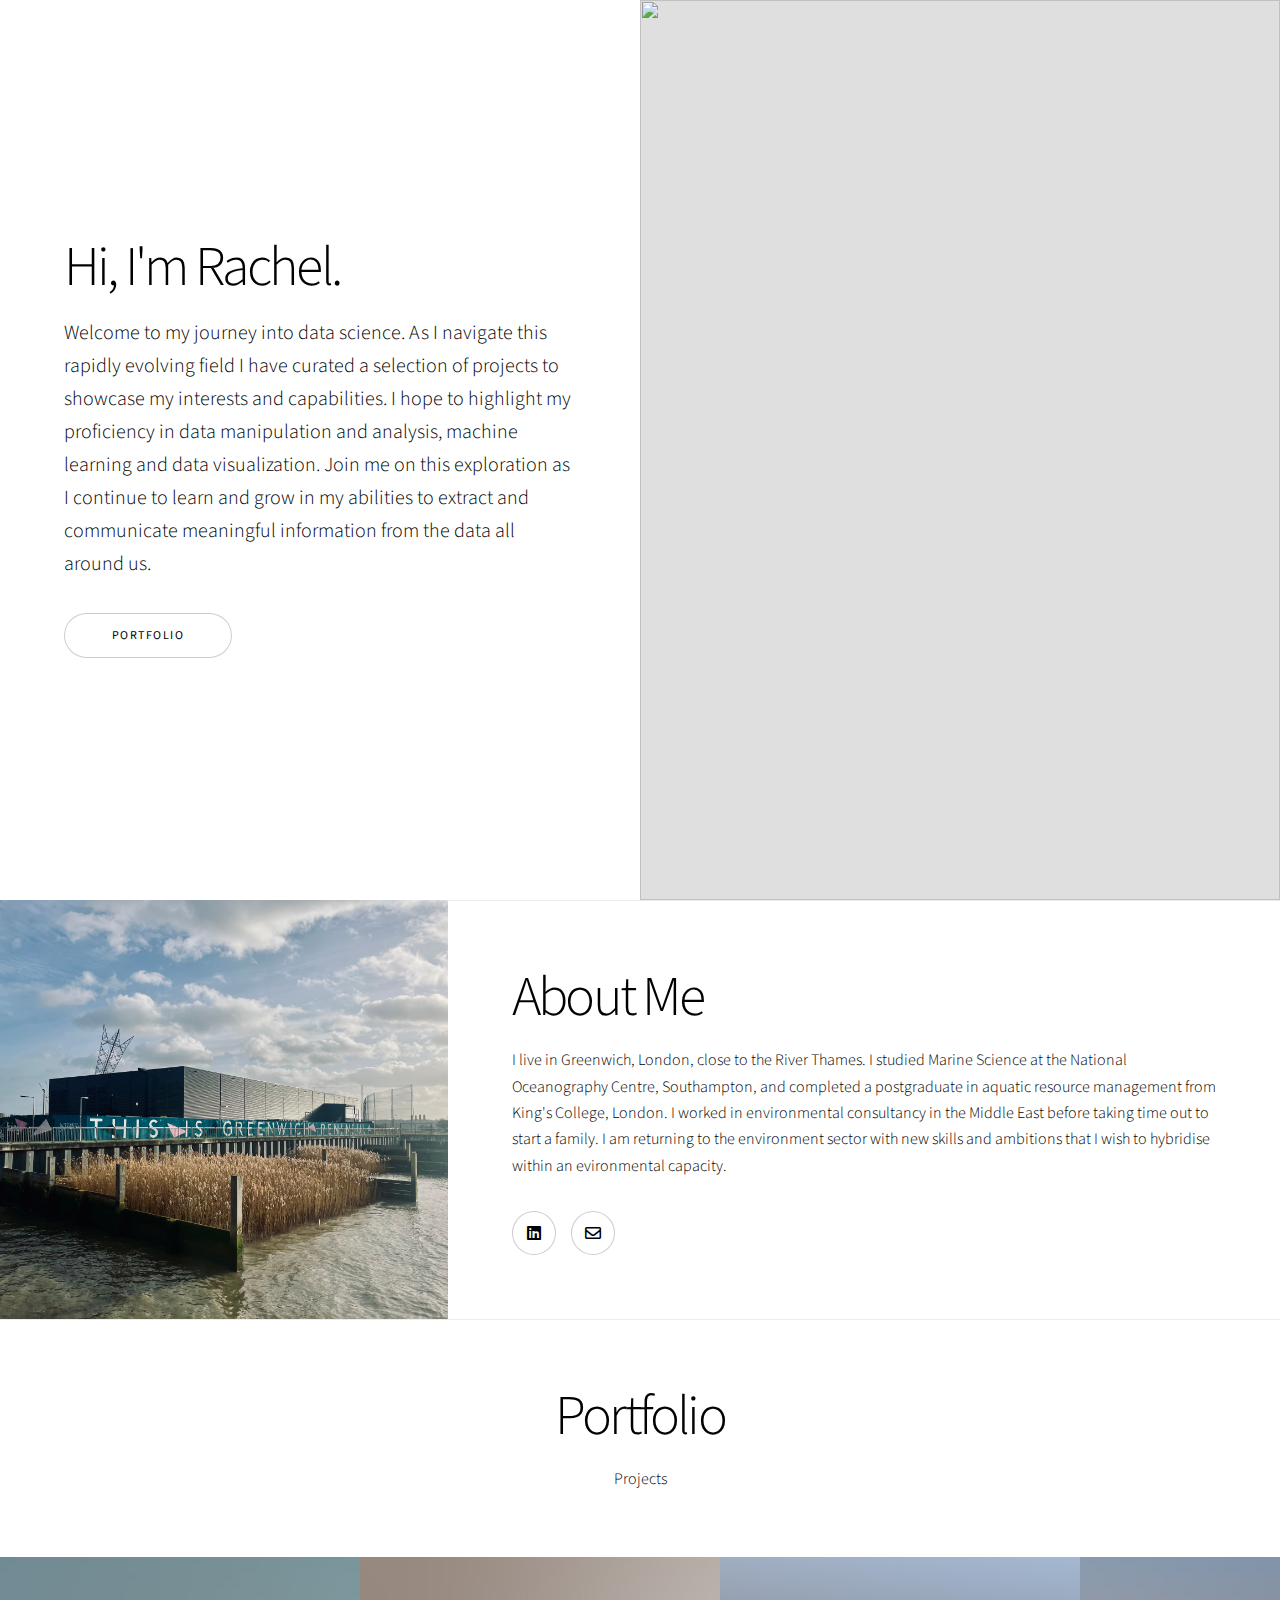
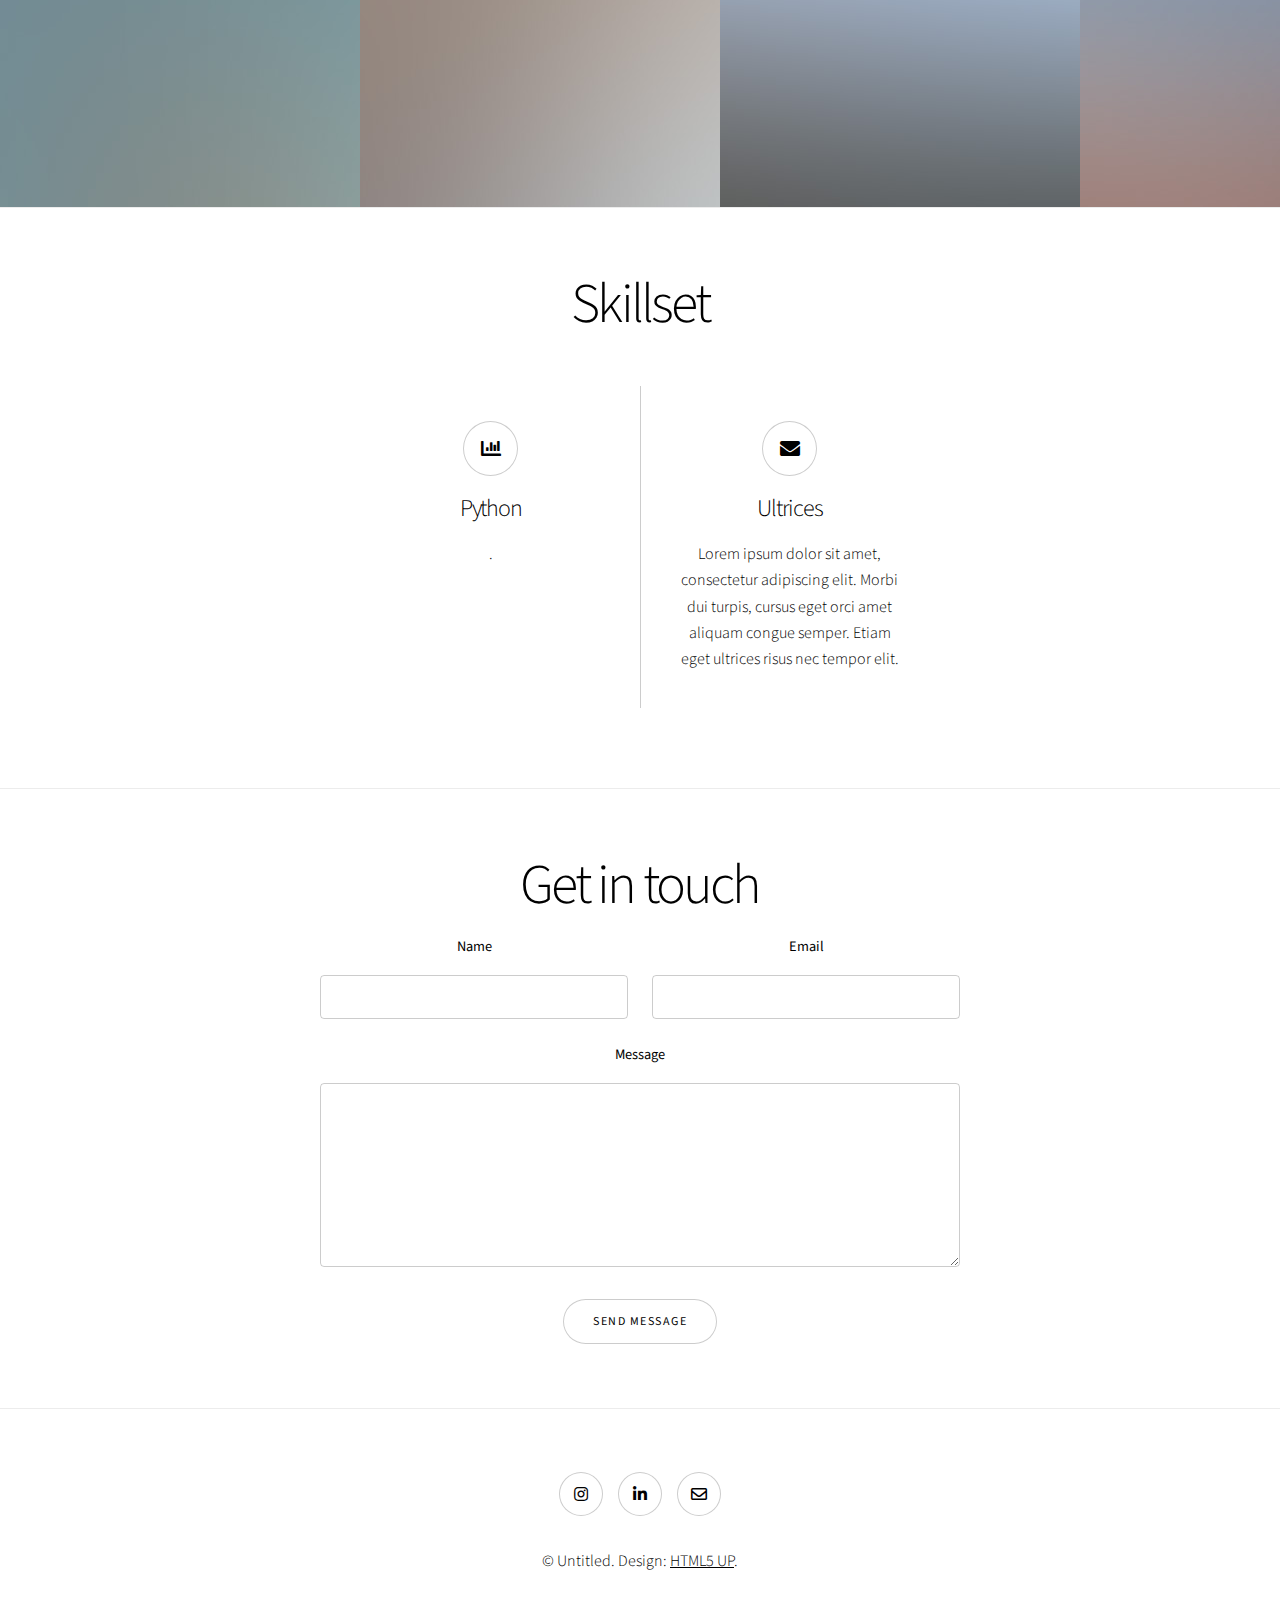
==== commit e8f63b1e: "update" ====
--- a/index.html
+++ b/index.html
@@ -43,7 +43,7 @@
 					<section class="spotlight style1 orient-right content-align-left image-position-center onscroll-image-fade-in" id="first">
     <div class="content">
         <h2>About Me</h2>
-        <p>I live in Greenwich, London, close to the River Thames. I studied Marine Science at the National Oceanography Centre, Southampton, and completed a postgraduate degree in aquatic resource management from King's College, London. I worked in environmental consultancy in the Middle East before taking time out to start a family. I am returning to the environment sector with new skills and ambitions that I wish to hybridise. My goal is to apply data science techniques within an evironmental capacity.  </p>
+        <p>I live in Greenwich, London, close to the River Thames. I studied Marine Science at the National Oceanography Centre, Southampton, and completed a postgraduate in aquatic resource management from King's College, London. I worked in environmental consultancy in the Middle East before taking time out to start a family. I am returning to the environment sector with new skills and ambitions that I wish to hybridise within an evironmental capacity.  </p>
         <div class="inner">
             <ul class="icons">
                 <li><a href="#" class="icon brands style2 fa-linkedin"><span class="label">LinkedIN</span></a></li>
